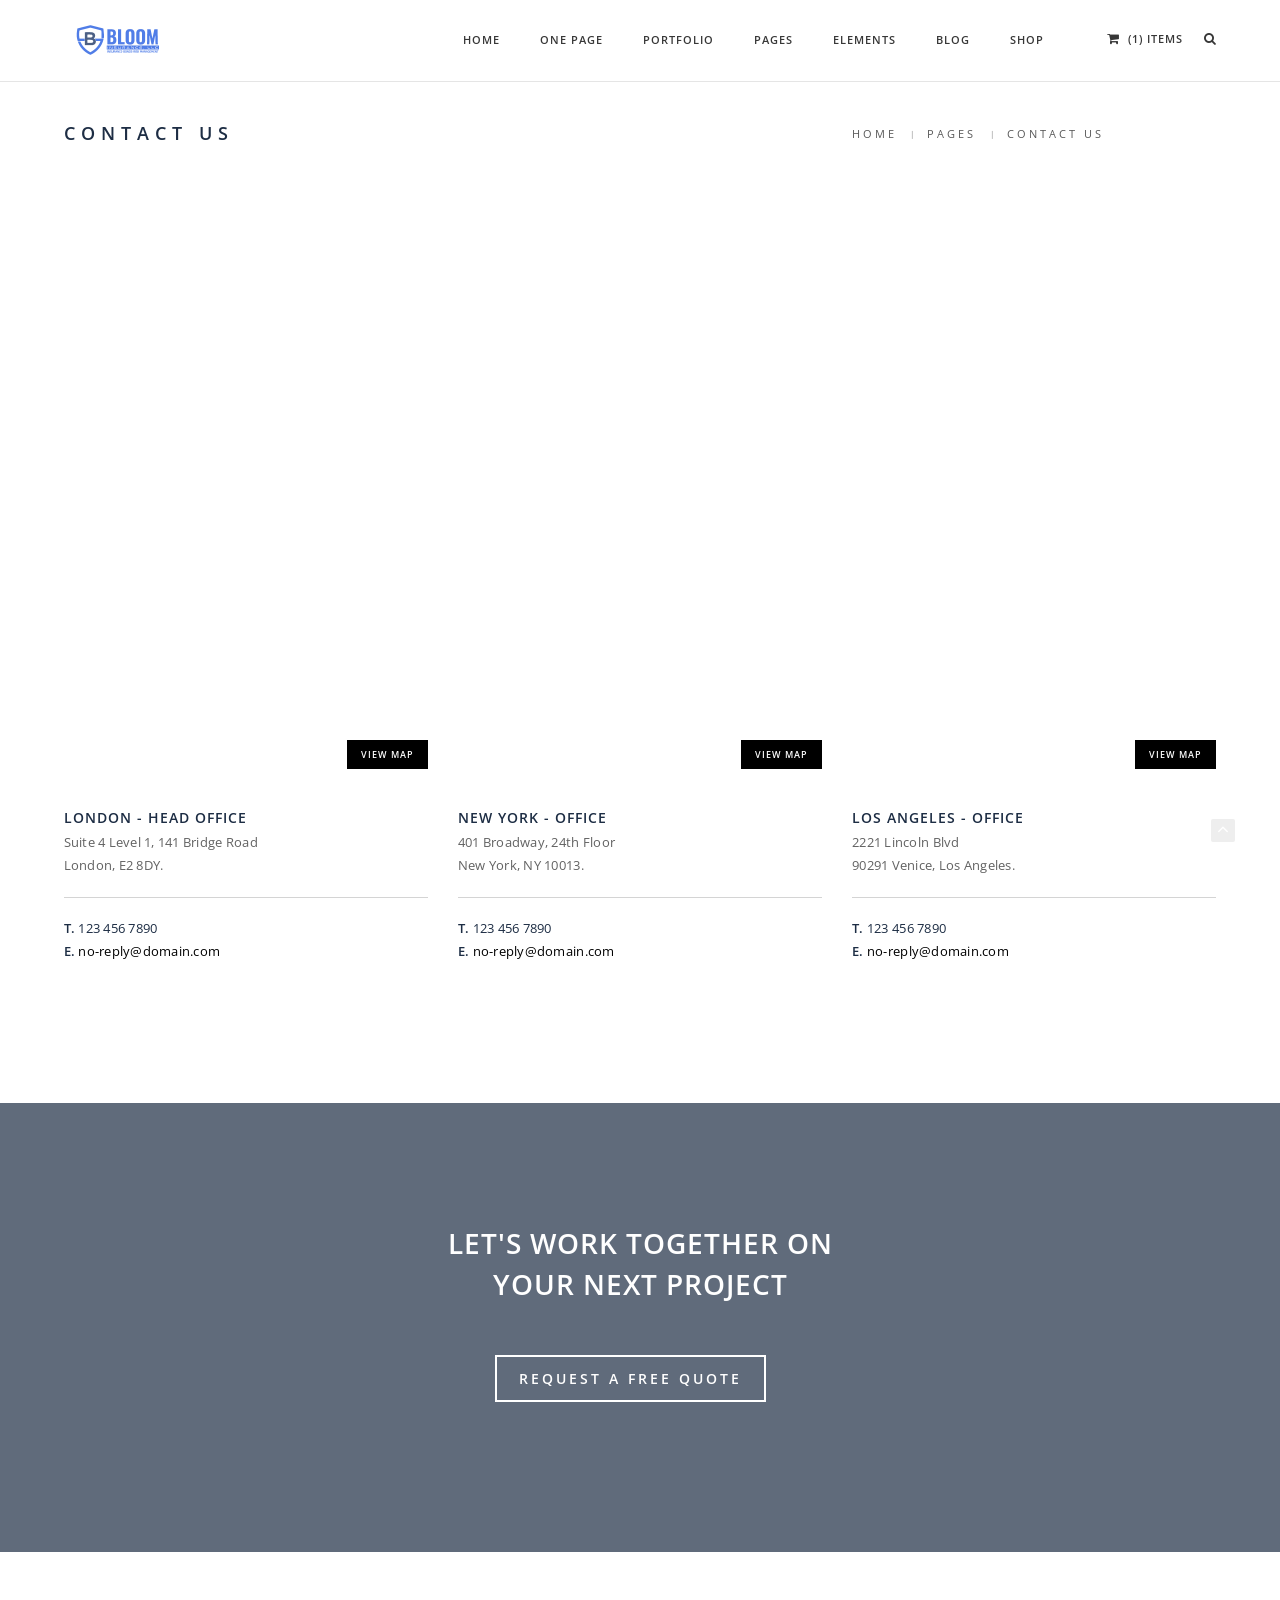
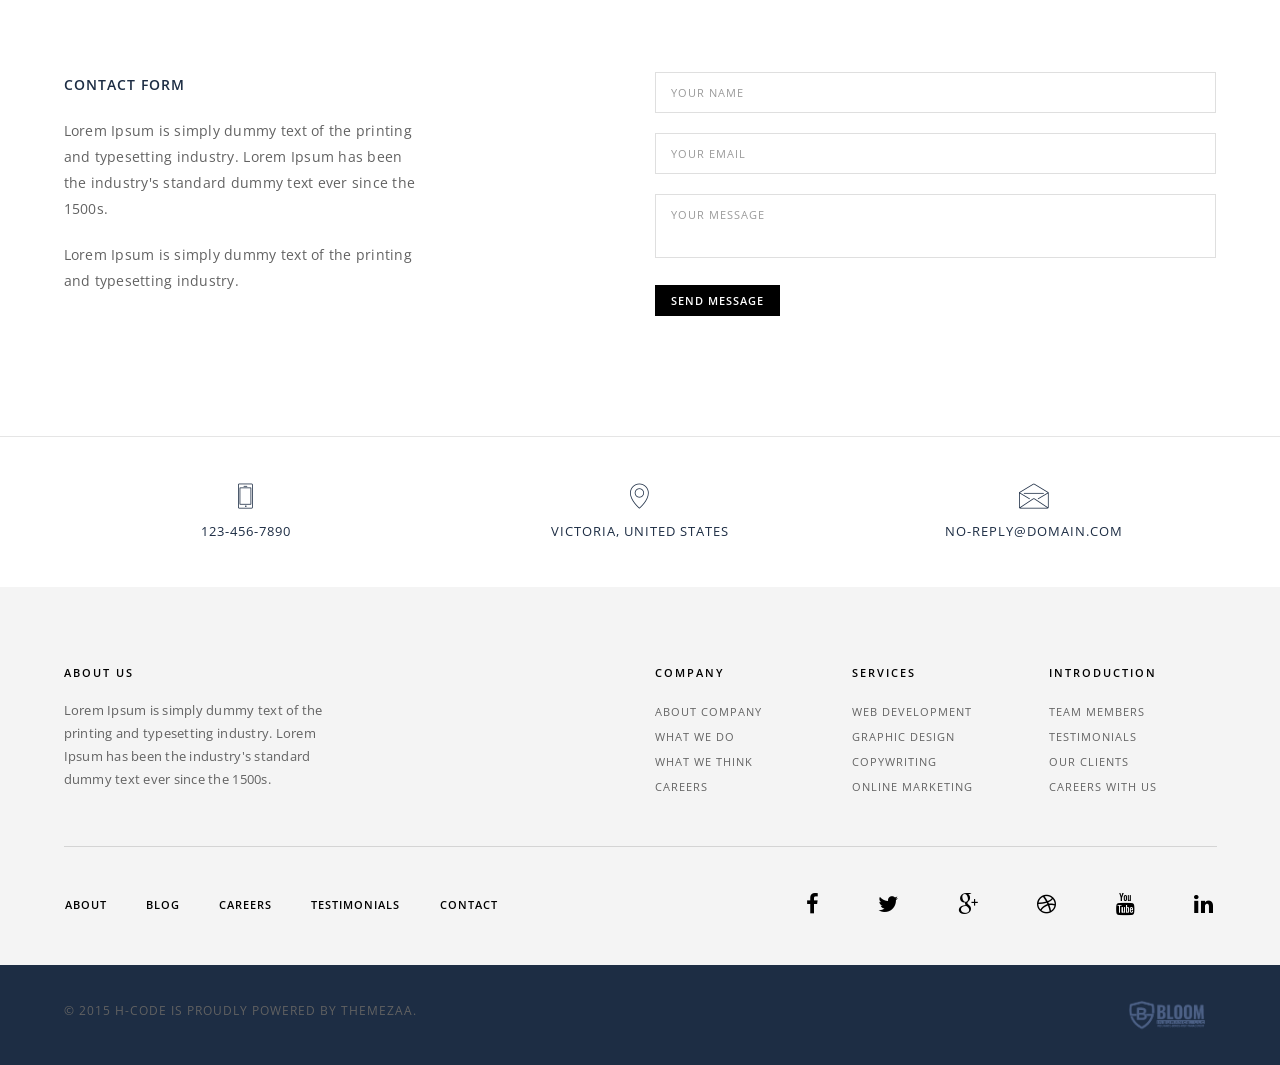
==== contact-us.html @ aff2b805 "first commit" ====
<!doctype html>
<html class="no-js" lang="en">
    <head>
        <title>H-Code | Responsive & Multi-Purpose One/Multi Page Template</title>
        <meta name="description" content="H-Code - A premium portfolio template from ThemeZaa">
        <meta name="keywords" content="">
        <meta charset="utf-8">
        <meta name="author" content="ThemeZaa">
        <meta name="viewport" content="width=device-width,initial-scale=1.0,maximum-scale=1" />
        <!-- favicon -->
        <link rel="shortcut icon" href="images/favicon.png">
        <link rel="apple-touch-icon" href="images/apple-touch-icon-57x57.png">
        <link rel="apple-touch-icon" sizes="72x72" href="images/apple-touch-icon-72x72.png">
        <link rel="apple-touch-icon" sizes="114x114" href="images/apple-touch-icon-114x114.png">
        <!-- animation --> 
        <link rel="stylesheet" href="css/animate.css" />
        <!-- bootstrap --> 
        <link rel="stylesheet" href="css/bootstrap.css" />
        <!-- et line icon --> 
        <link rel="stylesheet" href="css/et-line-icons.css" />
        <!-- font-awesome icon -->
        <link rel="stylesheet" href="css/font-awesome.min.css" />
        <!-- revolution slider -->
        <link rel="stylesheet" href="css/extralayers.css" />
        <link rel="stylesheet" href="css/settings.css" />
        <!-- magnific popup -->
        <link rel="stylesheet" href="css/magnific-popup.css" />
        <!-- owl carousel -->
        <link rel="stylesheet" href="css/owl.carousel.css" />
        <link rel="stylesheet" href="css/owl.transitions.css" />
        <link rel="stylesheet" href="css/full-slider.css" />
        <!-- text animation -->
        <link rel="stylesheet" href="css/text-effect.css" />
        <!-- hamburger menu  -->
        <link rel="stylesheet" href="css/menu-hamburger.css" />
        <!-- common -->
        <link rel="stylesheet" href="css/style.css" />
        <!-- responsive -->
        <link rel="stylesheet" href="css/responsive.css" />
        <!--[if IE]>
            <link rel="stylesheet" href="css/style-ie.css" />
        <![endif]-->
        <!--[if IE]>
            <script src="js/html5shiv.js"></script>
        <![endif]-->
    </head>
    <body>
        <!-- navigation panel -->
        <nav class="navbar navbar-default navbar-fixed-top nav-transparent overlay-nav sticky-nav nav-border-bottom bg-white" role="navigation">
            <div class="container">
                <div class="row">
                    <!-- logo -->
                    <div class="col-md-2 pull-left"><a class="logo-light" href="index.html"><img alt="" src="images/logo-light.png" class="logo" /></a><a class="logo-dark" href="index.html"><img alt="" src="images/logo-light.png" class="logo" /></a></div>
                    <!-- end logo -->
                    <!-- search and cart  -->
                    <div class="col-md-2 no-padding-left search-cart-header pull-right">
                        <div id="top-search">
                            <!-- nav search -->
                            <a href="#search-header" class="header-search-form"><i class="fa fa-search search-button"></i></a>
                            <!-- end nav search -->
                        </div>
                        <!-- search input-->
                        <form id="search-header" method="post" action="#" name="search-header" class="mfp-hide search-form-result">
                            <div class="search-form position-relative">
                                <button type="submit" class="fa fa-search close-search search-button"></button>
                                <input type="text" name="search" class="search-input" placeholder="Enter your keywords..." autocomplete="off">
                            </div>
                        </form>
                        <!-- end search input -->
                        <div class="top-cart">
                            <!-- nav shopping bag -->
                            <a href="#" class="shopping-cart">
                                <i class="fa fa-shopping-cart"></i>
                                <div class="subtitle">(1) Items</div>
                            </a>
                            <!-- end nav shopping bag -->
                            <!-- shopping bag content -->
                            <div class="cart-content">
                                <ul class="cart-list">
                                    <li>
                                        <a title="Remove item" class="remove" href="#">×</a>
                                        <a href="#">
                                            <img width="90" height="90" alt="" src="http://placehold.it/90x90">Leather Craft
                                        </a>
                                        <span class="quantity">1 × <span class="amount">$160</span></span>
                                        <a href="#">Edit</a>
                                    </li>
                                </ul>
                                <p class="total">Subtotal: <span class="amount">$160</span></p>
                                <p class="buttons">
                                    <a href="shop-cart.html" class="btn btn-very-small-white no-margin-bottom margin-seven pull-left no-margin-lr">View Cart</a>
                                    <a href="shop-checkout.html" class="btn btn-very-small-white no-margin-bottom margin-seven no-margin-right pull-right">Checkout</a>
                                </p>
                            </div>
                            <!-- end shopping bag content -->
                        </div>
                    </div>
                    <!-- end search and cart  -->
                    <!-- toggle navigation -->
                    <div class="navbar-header col-sm-8 col-xs-2 pull-right">
                        <button type="button" class="navbar-toggle" data-toggle="collapse" data-target=".navbar-collapse"> <span class="sr-only">Toggle navigation</span> <span class="icon-bar"></span> <span class="icon-bar"></span> <span class="icon-bar"></span> </button>
                    </div>
                    <!-- toggle navigation end -->
                    <!-- main menu -->
                    <div class="col-md-8 no-padding-right accordion-menu text-right">
                        <div class="navbar-collapse collapse">
                            <ul id="accordion" class="nav navbar-nav navbar-right panel-group">
                                <!-- menu item -->
                                <li class="dropdown panel">
                                    <a href="#collapse1" class="dropdown-toggle collapsed" data-toggle="collapse" data-parent="#accordion" data-hover="dropdown">Home <i class="fa fa-angle-down"></i></a>
                                    <!-- sub menu -->
                                    <ul id="collapse1" class="dropdown-menu mega-menu panel-collapse collapse mega-menu-full">
                                        <!-- sub menu column  -->
                                        <li class="mega-menu-column col-sm-3">
                                            <!-- sub menu item  -->
                                            <ul>
                                                <li class="dropdown-header">Pre Made Homepage</li>
                                                <li><a href="index.html">Home main</a></li>
                                                <li><a href="home-fashion.html">Home fashion</a></li>
                                                <li><a href="home-architecture.html">Home architecture</a></li>
                                                <li><a href="home-spa.html">Home spa</a></li>
                                                <li><a href="home-agency.html">Home agency</a></li>
                                                <li><a href="home-restaurant.html">Home restaurant</a></li>
                                                <li><a href="home-travel-agency.html">Home travel agency</a></li>
                                                <li><a href="home-corporate.html">Home corporate</a></li>
                                                <li><a href="home-photography.html">Home photography</a></li>

                                                <li><a href="home-shop.html">Home shop</a></li>
                                                <li><a href="home-blog.html">Home blog</a></li>
                                                <li><a href="home-blog-grid.html">Home blog grid</a></li>
                                            </ul>
                                            <!-- end sub menu item  -->
                                        </li>
                                        <!-- sub menu column end -->
                                        <!-- sub menu column -->
                                        <li class="mega-menu-column col-sm-3">
                                            <!-- sub menu item  -->
                                            <ul>
                                                <li class="dropdown-header">Other</li>
                                                <li><a href="home-masonry-portfolio.html">Home - masonry portfolio</a></li>
                                                <li><a href="home-background-slider.html">Home - background slider</a></li>
                                                <li><a href="home-full-screen-video.html">Home - full screen video</a></li>
                                                <li><a href="home-half-screen-video.html">Home - half screen video</a></li>
                                                <li><a href="home-text-rotator.html">Home - text rotator</a></li>
                                                <li><a href="home-countdown-timer.html">Home - coming soon</a></li>
                                                <li><a href="home-countdown-timer-animation.html">Home - coming soon (Animation) <span class="menu-new">new</span></a></li>
                                                <li><a href="home-countdown-timer-video.html">Home - coming soon (video)</a></li>
                                                <li><a href="home-full-width-image.html">Home - full width image</a></li>
                                                <li><a href="home-gradient-with-image.html">Home - gradient with image</a></li>
                                            </ul>
                                            <!-- end sub menu item  -->
                                        </li>
                                        <!-- end sub menu column  -->
                                        <!-- sub menu column  -->
                                        <li class="mega-menu-column col-sm-3">
                                            <!-- sub menu item  -->
                                            <ul>
                                                <li class="dropdown-header">Parallax Image / Typography</li>
                                                <li><a href="home-parallax1.html">Parallax Image - option 1 </a></li>
                                                <li><a href="home-parallax2.html">Parallax Image - option 2</a></li>
                                                <li><a href="home-parallax3.html">Parallax Image - option 3 </a></li>
                                                <li><a href="home-parallax4.html">Parallax Image - option 4</a></li>
                                                <li><a href="home-parallax5.html">Parallax Image - option 5</a></li>
                                                <li><a href="home-parallax.html">Full parallax home page</a></li>
                                            </ul>
                                            <!-- end sub menu item  -->
                                            <!-- sub menu item  -->
                                            <ul>
                                                <li class="dropdown-header">Carousel slider</li>
                                                <li><a href="home-slider-bootstrap.html">Bootstrap slider - full screen</a></li>
                                                <li><a href="home-slider-revolution1.html">Revolution slider - full screen</a></li>
                                                <li><a href="home-slider-revolution2.html">Revolution slider - half screen</a></li>
                                                <li><a href="home-slider-owl1.html">owl slider - full screen</a></li>
                                                <li><a href="home-slider-owl2.html">owl slider - half screen</a></li>
                                            </ul>
                                            <!-- end sub menu item  -->
                                        </li>
                                        <!-- end sub menu column  -->
                                        <!-- sub menu column  -->
                                        <li class="mega-menu-column col-sm-3">
                                            <!-- sub menu item  -->
                                            <ul>
                                                <li class="dropdown-header">Creative Intro Pages</li>
                                                <li><a href="intro-fashion.html">Fashion Intro</a></li>
                                                <li><a href="intro-restaurant.html">Restaurant Intro</a></li>
                                                <li><a href="intro-travel.html">Travel Intro</a></li>
                                                <li><a href="intro-travel2.html">Travel Intro - V2</a></li>
                                                <li><a href="intro-agency.html">Agency Intro</a></li>
                                                <li><a href="intro-agency2.html">Agency Intro - V2</a></li>
                                                <li><a href="intro-product.html">Product Intro</a></li>
                                            </ul>
                                            <!-- end sub menu item  -->
                                        </li>
                                        <!-- end sub menu column  -->
                                    </ul>
                                    <!-- end sub menu -->
                                </li>
                                <!-- end menu item -->
                                <!-- menu item -->
                                <li class="dropdown panel">
                                    <a href="#collapse2" class="dropdown-toggle collapsed" data-toggle="collapse" data-parent="#accordion" data-hover="dropdown">One Page <i class="fa fa-angle-down"></i></a>
                                    <!-- sub menu -->
                                    <ul id="collapse2" class="dropdown-menu mega-menu panel-collapse collapse mega-menu-full">
                                        <li class="mega-menu-column col-sm-3">
                                            <!-- sub menu item  -->
                                            <ul>
                                                <li class="dropdown-header">Pre Made Homepage</li>
                                                <li><a href="onepage-bootstrap-slider.html">Home main</a></li>
                                                <li><a href="onepage-fashion.html">Home fashion</a></li>
                                                <li><a href="onepage-architecture.html">Home architecture</a></li>
                                                <li><a href="onepage-spa.html">Home spa</a></li>
                                                <li><a href="onepage-agency.html">Home agency</a></li>
                                                <li><a href="onepage-agency-option2.html">Home agency - option 2 <span class="menu-new">new</span></a></li>
                                                <li><a href="onepage-restaurant.html">Home restaurant</a></li>
                                                <li><a href="onepage-travel-agency.html">Home travel agency</a></li>
                                                <li><a href="onepage-corporate.html">Home corporate</a></li>
                                                <li><a href="onepage-personal.html">Home personal</a></li>
                                                <li><a href="onepage-wedding.html">Home wedding</a></li>
                                                <li><a href="onepage-landing.html">Landing page</a></li>
                                            </ul>
                                            <!-- end sub menu item  -->
                                        </li>
                                        <li class="mega-menu-column col-sm-3">
                                            <!-- sub menu item  -->
                                            <ul>
                                                <li class="dropdown-header">Parallax Image / Typography</li>
                                                <li><a href="onepage-parallax1.html">Parallax Image - option 1 </a></li>
                                                <li><a href="onepage-parallax2.html">Parallax Image - option 2</a></li>
                                                <li><a href="onepage-parallax3.html">Parallax Image - option 3 </a></li>
                                                <li><a href="onepage-parallax4.html">Parallax Image - option 4</a></li>
                                                <li><a href="onepage-parallax5.html">Parallax Image - option 5</a></li>
                                            </ul>
                                            <!-- end sub menu item  -->
                                        </li>
                                        <li class="mega-menu-column col-sm-3">
                                            <!-- sub menu item  -->
                                            <ul>
                                                <li class="dropdown-header">Other</li>
                                                <li><a href="onepage-masonry-portfolio.html">Home - masonry portfolio</a></li>
                                                <li><a href="onepage-background-slider.html">Home - background slider</a></li>
                                                <li><a href="onepage-full-screen-video.html">Home - full screen video</a></li>
                                                <li><a href="onepage-text-rotator.html">Home - text rotator</a></li>
                                                <li><a href="onepage-full-width-image.html">Home - full width image</a></li>
                                            </ul>
                                            <!-- end sub menu item  -->
                                        </li>
                                        <li class="mega-menu-column col-sm-3">
                                            <!-- sub menu item  -->
                                            <ul>
                                                <li class="dropdown-header">Carousel slider</li>
                                                <li><a href="onepage-bootstrap-slider.html">Bootstrap slider - full screen</a></li>
                                                <li><a href="onepage-slider-revolution1.html">Revolution slider - full screen</a></li>
                                                <li><a href="onepage-slider-revolution2.html">Revolution slider - half screen</a></li>
                                                <li><a href="onepage-slider-owl1.html">owl slider - full screen</a></li>
                                                <li><a href="onepage-slider-owl2.html">owl slider - half screen</a></li>
                                            </ul>
                                            <!-- end sub menu item  -->
                                        </li>
                                    </ul>
                                    <!-- end sub menu -->
                                </li>
                                <!-- end menu item -->
                                <!-- menu item -->
                                <li class="dropdown panel">
                                    <a href="#collapse5" class="dropdown-toggle collapsed" data-toggle="collapse" data-parent="#accordion" data-hover="dropdown">Portfolio <i class="fa fa-angle-down"></i></a>
                                    <!-- sub menu -->
                                    <ul id="collapse5" class="dropdown-menu mega-menu panel-collapse collapse mega-menu-full">
                                        <li class="mega-menu-column col-sm-3">
                                            <!-- sub menu item  -->
                                            <ul>
                                                <li class="dropdown-header">Grid</li>
                                                <li><a href="portfolio-grid-2columns.html">2 Columns</a></li>
                                                <li><a href="portfolio-grid-3columns.html">3 Columns</a></li>
                                                <li><a href="portfolio-grid-4columns.html">4 Columns</a></li>
                                                <li><a href="portfolio-grid-5columns.html">5 Columns</a></li>
                                            </ul>
                                            <!-- end sub menu item  -->
                                            <!-- sub menu item  -->
                                            <ul>
                                                <li class="dropdown-header">Grid - Gutter</li>
                                                <li><a href="portfolio-grid-gutter-2columns.html">2 Columns</a></li>
                                                <li><a href="portfolio-grid-gutter-3columns.html">3 Columns</a></li>
                                                <li><a href="portfolio-grid-gutter-4columns.html">4 Columns</a></li>
                                                <li><a href="portfolio-grid-gutter-5columns.html">5 Columns</a></li>
                                            </ul>
                                            <!-- end sub menu item  -->
                                            <!-- sub menu item  -->
                                            <ul>
                                                <li class="dropdown-header">Grid with Title</li>
                                                <li><a href="portfolio-grid-with-title-2columns.html">2 Columns</a></li>
                                                <li><a href="portfolio-grid-with-title-3columns.html">3 Columns</a></li>
                                                <li><a href="portfolio-grid-with-title-4columns.html">4 Columns</a></li>
                                                <li><a href="portfolio-grid-with-title-5columns.html">5 Columns</a></li>
                                            </ul>
                                            <!-- end sub menu item  -->
                                        </li>
                                        <li class="mega-menu-column col-sm-3">
                                            <!-- sub menu item  -->
                                            <ul>
                                                <li class="dropdown-header">Wide</li>
                                                <li><a href="portfolio-wide-2columns.html">2 Columns</a></li>
                                                <li><a href="portfolio-wide-3columns.html">3 Columns</a></li>
                                                <li><a href="portfolio-wide-4columns.html">4 Columns</a></li>
                                                <li><a href="portfolio-wide-5columns.html">5 Columns</a></li>
                                            </ul>
                                            <!-- end sub menu item  -->
                                            <!-- sub menu item  -->
                                            <ul>
                                                <li class="dropdown-header">Wide - Gutter</li>
                                                <li><a href="portfolio-wide-gutter-2columns.html">2 Columns</a></li>
                                                <li><a href="portfolio-wide-gutter-3columns.html">3 Columns</a></li>
                                                <li><a href="portfolio-wide-gutter-4columns.html">4 Columns</a></li>
                                                <li><a href="portfolio-wide-gutter-5columns.html">5 Columns</a></li>
                                            </ul>
                                            <!-- end sub menu item  -->
                                            <!-- sub menu item  -->
                                            <ul>
                                                <li class="dropdown-header">Wide with Title</li>
                                                <li><a href="portfolio-wide-with-title-2columns.html">2 Columns</a></li>
                                                <li><a href="portfolio-wide-with-title-gutter-3columns.html">3 Columns</a></li>
                                                <li><a href="portfolio-wide-with-title-gutter-4columns.html">4 Columns</a></li>
                                                <li><a href="portfolio-wide-with-title-gutter-5columns.html">5 Columns</a></li>
                                            </ul>
                                            <!-- sub menu item  -->
                                        </li>
                                        <li class="mega-menu-column col-sm-3">
                                            <!-- sub menu item  -->
                                            <ul>
                                                <li class="dropdown-header">Masonry</li>
                                                <li><a href="portfolio-masonry-2columns.html">2 Columns</a></li>
                                                <li><a href="portfolio-masonry-3columns.html">3 Columns</a></li>
                                                <li><a href="portfolio-masonry-4columns.html">4 Columns</a></li>
                                                <li><a href="portfolio-masonry-5columns.html">5 Columns</a></li>
                                            </ul>
                                            <!-- end sub menu item  -->
                                            <!-- sub menu item  -->
                                            <ul>
                                                <li class="dropdown-header">Other</li>
                                                <li><a href="portfolio-parallax.html">Parallax</a></li>
                                                <li><a href="portfolio-short-description.html">With Short Description</a></li>
                                                <li><a href="portfolio-lightbox.html">Portfolio lightbox</a></li>
                                            </ul>
                                            <!-- end sub menu item  -->
                                        </li>
                                        <li class="mega-menu-column col-sm-3">
                                            <!-- sub menu item  -->
                                            <ul>
                                                <li class="dropdown-header">Single Project Page</li>
                                                <li><a href="single-project-page1.html">Single Project Page 1</a></li>
                                                <li><a href="single-project-page2.html">Single Project Page 2</a></li>
                                                <li><a href="single-project-page3.html">Single Project Page 3</a></li>
                                                <li><a href="single-project-page4.html">Single Project Page 4</a></li>
                                                <li><a href="single-project-page5.html">Single Project Page 5</a></li>
                                            </ul>
                                            <!-- end sub menu item  -->
                                            <!-- sub menu item  -->
                                            <ul>
                                                <li class="dropdown-header">Ajax - Project Page</li>
                                                <li><a href="onepage-single-project-page1.html" class="simple-ajax-popup-align-top">Single Project Page 1</a></li>
                                                <li><a href="onepage-single-project-page2.html" class="simple-ajax-popup-align-top">Single Project Page 2</a></li>
                                                <li><a href="onepage-single-project-page3.html" class="simple-ajax-popup-align-top">Single Project Page 3</a></li>
                                                <li><a href="onepage-single-project-page4.html" class="simple-ajax-popup-align-top">Single Project Page 4</a></li>
                                                <li><a href="onepage-single-project-page5.html" class="simple-ajax-popup-align-top">Single Project Page 5</a></li>
                                            </ul>
                                            <!-- end sub menu item  -->
                                        </li>
                                    </ul>
                                    <!-- end sub menu -->
                                </li>
                                <!-- end menu item -->
                                <!-- menu item -->
                                <li class="dropdown panel">
                                    <a href="#collapse4" class="dropdown-toggle collapsed" data-toggle="collapse" data-parent="#accordion" data-hover="dropdown">Pages <i class="fa fa-angle-down"></i></a>
                                    <!-- sub menu -->
                                    <ul id="collapse4" class="dropdown-menu mega-menu panel-collapse collapse mega-menu-full">
                                        <!-- sub menu column  -->
                                        <li class="mega-menu-column col-sm-3">
                                            <!-- sub menu item  -->
                                            <ul>
                                                <li class="dropdown-header">Introduction</li>
                                                <li><a href="about-us.html">About Us</a></li>
                                                <li><a href="about-us-option2.html">About Us - Option 2 <span class="menu-new">new</span></a></li>
                                                <li><a href="team-members.html">Team Members</a></li>
                                                <li><a href="testimonials.html">Testimonials</a></li>
                                                <li><a href="our-clients.html">Our Clients</a></li>
                                                <li><a href="careers.html">Careers</a></li>
                                                <li><a href="contact-us.html">Contact Us</a></li>
                                                <li><a href="sitemap.html">Sitemap</a></li>
                                            </ul>
                                            <!-- end sub menu item  -->
                                        </li>
                                        <!-- end sub menu column  -->
                                        <!-- sub menu column  -->
                                        <li class="mega-menu-column col-sm-3">
                                            <!-- sub menu item  -->
                                            <ul>
                                                <li class="dropdown-header">Utility</li>
                                                <li><a href="services.html">Services</a></li>
                                                <li><a href="faq.html">FAQ'S</a></li>
                                                <li><a href="login.html">Login</a></li>
                                                <li><a href="register.html">Register</a></li>
                                                <li><a href="404.html">Not Found (404)</a></li>
                                                <li><a href="maintenance.html">Maintenance Page</a></li>
                                                <li><a href="home-countdown-timer.html">Under Construction</a></li>
                                            </ul>
                                            <!-- end sub menu item  -->
                                        </li>
                                        <!-- end sub menu column  -->
                                        <!-- sub menu column  -->
                                        <li class="mega-menu-column col-sm-3">
                                            <!-- sub menu item  -->
                                            <ul>
                                                <li class="dropdown-header">Page Layout</li>
                                                <li><a href="page-full-width.html">Full Width</a></li>
                                                <li><a href="page-full-width-wide.html">Full Width - Wide</a></li>
                                                <li><a href="page-left-sidebar.html">Left Sidebar</a></li>
                                                <li><a href="page-right-sidebar.html">Right Sidebar</a></li>
                                                <li><a href="page-both-sidebar.html">Both Sidebar</a></li>
                                            </ul>
                                            <!-- end sub menu item  -->
                                        </li>
                                        <!-- end sub menu column  -->
                                        <!-- sub menu column  -->
                                        <li class="mega-menu-column col-sm-3">
                                            <!-- sub menu item  -->
                                            <ul>
                                                <li class="dropdown-header">Gallery</li>
                                                <li><a href="gallery-1columns.html">1 Columns</a></li>
                                                <li><a href="gallery-2columns.html">2 Columns</a></li>
                                                <li><a href="gallery-3columns.html">3 Columns</a></li>
                                                <li><a href="gallery-4columns.html">4 Columns</a></li>

                                                <li><a href="gallery-6columns.html">6 Columns</a></li>
                                            </ul>
                                            <!-- end sub menu item  -->
                                        </li>
                                        <!-- end sub menu column  -->
                                    </ul>
                                    <!-- end sub menu -->
                                </li>
                                <!-- end menu item -->
                                <!-- menu item -->
                                <li class="dropdown panel">
                                    <a href="#collapse3" class="dropdown-toggle collapsed" data-toggle="collapse" data-parent="#accordion" data-hover="dropdown">Elements<i class="fa fa-angle-down"></i></a>
                                    <!-- sub menu -->
                                    <ul id="collapse3" class="dropdown-menu mega-menu panel-collapse collapse mega-menu-full">
                                        <li class="mega-menu-column col-sm-3">
                                            <!-- sub menu item  -->
                                            <ul>
                                                <li class="dropdown-header">Slider</li>
                                                <li><a href="slider-bootstrap.html">Bootstrap</a></li>
                                                <li><a href="slider-revolution.html">Revolution</a></li>
                                                <li><a href="slider-owl.html">Owl</a></li>
                                            </ul>
                                            <!-- end sub menu item  -->
                                            <!-- sub menu item  -->
                                            <ul>
                                                <li class="dropdown-header">Header</li>
                                                <li><a href="header-light.html">Light Version</a></li>
                                                <li><a href="header-light-without-cart-search.html">Light Version - Option 2 <span class="menu-new">new</span></a></li>
                                                <li><a href="header-dark.html">Dark Version</a></li>
                                                <li><a href="header-transparent-dark.html">Transparent Version - Dark</a></li>
                                                <li><a href="header-transparent-light.html">Transparent Version - Light</a></li>
                                                <li><a href="header-static-sticky.html">Static Sticky</a></li>
                                                <li><a href="onepage-hamburger.html">Hamburger Menu <span class="menu-new">new</span></a></li>
                                                <li><a href="onepage-hamburger-option2.html">Hamburger Menu - Option 2 <span class="menu-new">new</span></a></li>
                                                <li><a href="onepage-agency-option2.html">Hamburger Menu - Option 3 <span class="menu-new">new</span></a></li>
                                            </ul>
                                            <!-- end sub menu item  -->
                                        </li>
                                        <li class="mega-menu-column col-sm-3">
                                            <!-- sub menu item  -->
                                            <ul>
                                                <li class="dropdown-header">Page Titles</li>
                                                <li><a href="page-title-white.html">Title white</a></li>
                                                <li><a href="page-title-gray.html">Title gray</a></li>
                                                <li><a href="page-title-dark-gray.html">Title dark gray</a></li>
                                                <li><a href="page-title-black.html">Title black</a></li>
                                                <li><a href="page-title-with-image.html">Title with image</a></li>
                                                <li><a href="page-title-large.html">Title large</a></li>
                                                <li><a href="page-title-small-white.html">Title small white</a></li>
                                                <li><a href="page-title-small-gray.html">Title small gray</a></li>
                                                <li><a href="page-title-small-dark-gary.html">Title small dark gray</a></li>
                                                <li><a href="page-title-small-black.html">Title small black</a></li>
                                                <li><a href="page-title-center-align.html">Title center align</a></li>
                                            </ul>
                                            <!-- end sub menu item  -->
                                        </li>

                                        <li class="mega-menu-column col-sm-3">
                                            <!-- sub menu item  -->
                                            <ul>
                                                <li class="dropdown-header">Other</li>
                                                <li><a href="accordions.html"><i class="fa fa-plus-square"></i>Accordions</a></li>
                                                <li><a href="progress-bar.html"><i class="fa fa-tasks"></i>Progress Bar</a></li>
                                                <li><a href="buttons.html"><i class="fa fa-link"></i>Buttons</a></li>
                                                <li><a href="features-box.html"><i class="fa fa-th-large"></i>Features Box</a></li>
                                                <li><a href="form.html"><i class="fa fa-align-justify"></i>Form</a></li>
                                                <li><a href="grid.html"><i class="fa fa-th"></i>Grid</a></li>
                                                <li><a href="icons-et-line.html"><i class="fa fa-star-o"></i>Icons Et-line</a></li>
                                                <li><a href="icons-font-awesome.html"><i class="fa fa-star"></i>Icons Font Awesome</a></li>
                                                <li><a href="alert-massage.html"><i class="fa fa-comment"></i>Alert massage</a></li>
                                                <li><a href="tabs.html"><i class="fa fa-outdent"></i>Tabs</a></li>
                                                <li><a href="typography.html"><i class="fa fa-font"></i>Typography</a></li>
                                                <li><a href="video-sound.html"><i class="fa fa-video-camera"></i>Video / Sound</a></li>
                                                <li><a href="counter-and-skills.html"><i class="fa fa-circle-o-notch"></i>Counter and Skills</a></li>
                                            </ul>
                                            <!-- end sub menu item  -->
                                        </li>
                                        <li class="mega-menu-column col-sm-3">
                                            <!-- sub menu item  -->
                                            <ul>
                                                <li class="dropdown-header">Image Gallery</li>
                                                <li><a href="single-image-lightbox.html">Single Image Lightbox</a></li>
                                                <li><a href="lightbox-gallery.html">Lightbox Gallery</a></li>
                                                <li><a href="zoom-gallery.html">Zoom gallery</a></li>
                                                <li><a href="popup-with-form.html">Popup with Form</a></li>
                                                <li><a href="modal-popup.html">Modal Popup</a></li>
                                                <li><a href="open-youtube-video.html">Open YouTube Video</a></li>
                                                <li><a href="open-vimeo-video.html">Open Vimeo Video</a></li>
                                                <li><a href="open-google-map.html">Open Google Map</a></li>
                                            </ul>
                                            <!-- end sub menu item  -->
                                        </li>
                                    </ul>
                                    <!-- end sub menu -->
                                </li>
                                <!-- end menu item -->
                                <!-- menu item -->
                                <li class="dropdown panel">
                                    <a href="#collapse6" class="dropdown-toggle collapsed" data-toggle="collapse" data-parent="#accordion" data-hover="dropdown">Blog <i class="fa fa-angle-down"></i></a>
                                    <!-- sub menu -->
                                    <ul id="collapse6" class="dropdown-menu panel-collapse collapse mega-menu-full" role="menu">
                                        <li class="mega-menu-column col-sm-3">
                                            <!-- sub menu item  -->
                                            <ul>
                                                <li class="dropdown-header">Grid</li>
                                                <li><a href="blog-grid-2columns.html">2 Columns</a></li>
                                                <li><a href="blog-grid-3columns.html">3 Columns</a></li>
                                                <li><a href="blog-grid-4columns.html">4 Columns</a></li>
                                                <li><a href="blog-grid-full-width.html">Full width</a></li>
                                            </ul>
                                            <!-- end sub menu item  -->
                                        </li>
                                        <li class="mega-menu-column col-sm-3">
                                            <!-- sub menu item  -->
                                            <ul>
                                                <li class="dropdown-header">Masonry</li>
                                                <li><a href="blog-masonry-2columns.html">2 Columns</a></li>
                                                <li><a href="blog-masonry-3columns.html">3 Columns</a></li>
                                                <li><a href="blog-masonry-4columns.html">4 Columns</a></li>
                                                <li><a href="blog-masonry-full-width.html">Full width</a></li>
                                            </ul>
                                            <!-- end sub menu item  -->
                                        </li>
                                        <li class="mega-menu-column col-sm-3">
                                            <!-- sub menu item  -->
                                            <ul>
                                                <li class="dropdown-header">Default</li>
                                                <li><a href="blog-right-sidebar.html">Right sidebar</a></li>
                                                <li><a href="blog-left-sidebar.html">Left sidebar</a></li>
                                                <li><a href="blog-full-width.html">Full width</a></li>
                                            </ul>
                                            <!-- end sub menu item  -->
                                        </li>
                                        <li class="mega-menu-column col-sm-3">
                                            <!-- sub menu item  -->
                                            <ul>
                                                <li class="dropdown-header">Single</li>
                                                <li><a href="blog-single-right-sidebar.html">Right sidebar</a></li>
                                                <li><a href="blog-single-left-sidebar.html">Left sidebar</a></li>
                                                <li><a href="blog-single-full-width.html">Full width</a></li>
                                                <li><a href="blog-single-full-width-with-image-slider.html">Full width with image slider</a></li>
                                                <li><a href="blog-single-full-width-with-lightbox-gallery.html">Full width with lightbox gallery</a></li>
                                            </ul>
                                            <!-- end sub menu item  -->
                                        </li>
                                    </ul>
                                    <!-- end sub menu -->
                                </li>
                                <!-- end menu item -->
                                <!-- menu item -->
                                <li class="dropdown panel simple-dropdown">
                                    <a href="#collapse7" class="dropdown-toggle collapsed" data-toggle="collapse" data-parent="#accordion" data-hover="dropdown">Shop <i class="fa fa-angle-down"></i></a>
                                    <!-- sub menu single -->
                                    <!-- sub menu item  -->
                                    <ul id="collapse7" class="dropdown-menu panel-collapse collapse" role="menu">
                                        <li class="dropdown-header">For Shopping Cart</li>
                                        <li><a href="home-shop.html">Shop homepage</a></li>
                                        <li><a href="shop-with-sidebar.html">Shop with sidebar - grid</a></li><li><a href="shop-with-sidebar-list.html">Shop with sidebar - list</a></li>
                                        <li><a href="shop-full-width.html">Shop full width</a></li>
                                        <li><a href="shop-single-product.html">Single product</a></li>
                                        <li><a href="shop-cart.html">Cart</a></li>
                                        <li><a href="shop-checkout.html">Checkout</a></li>
                                    </ul>
                                    <!-- end sub menu item  -->
                                    <!-- end sub menu single -->
                                </li>
                                <!-- end menu item -->
                            </ul>
                        </div>
                    </div>
                    <!-- end main menu -->
                </div>
            </div>
        </nav>
        <!--end navigation panel --> 

        <!-- head section -->
        <section class="content-top-margin page-title page-title-small border-top-light">
            <div class="container">
                <div class="row">
                    <div class="col-md-8 col-sm-12 wow fadeInUp" data-wow-duration="300ms">
                        <!-- page title -->
                        <h1 class="black-text">Contact Us</h1>
                        <!-- end page title -->
                    </div>
                    <div class="col-md-4 col-sm-12 breadcrumb text-uppercase wow fadeInUp xs-display-none" data-wow-duration="600ms">
                        <!-- breadcrumb -->
                        <ul>
                            <li><a href="#">Home</a></li>
                            <li><a href="#">Pages</a></li>
                            <li>Contact Us</li>
                        </ul>
                        <!-- end breadcrumb -->
                    </div>
                </div>
            </div>
        </section>
        <!-- end head section -->

        <!-- content section -->
        <section class="wow fadeIn no-padding">
            <div class="container-fuild">
                <div class="row no-margin">
                    <div id="canvas1" class="col-md-12 col-sm-12 no-padding contact-map map">
                        <iframe id="map_canvas1" src="https://www.google.com/maps/embed?pb=!1m18!1m12!1m3!1d3151.843821917424!2d144.956054!3d-37.817127!2m3!1f0!2f0!3f0!3m2!1i1024!2i768!4f13.1!3m3!1m2!1s0x6ad65d4c2b349649%3A0xb6899234e561db11!2sEnvato!5e0!3m2!1sen!2sin!4v1427947693651"></iframe>
                    </div>
                </div>
            </div>
        </section>

        <section class="wow fadeIn">
            <div class="container">
                <div class="row">
                    <!-- office address -->
                    <div class="col-md-4 col-sm-4 xs-margin-bottom-ten">
                        <div class="position-relative"><img src="http://placehold.it/800x416" alt=""/><a class="highlight-button-dark btn btn-very-small view-map no-margin bg-black white-text" href="https://www.google.co.in/maps" target="_blank">View Map</a></div>
                        <p class="text-med black-text letter-spacing-1 margin-ten no-margin-bottom text-uppercase font-weight-600 xs-margin-top-five">London - Head Office</p>
                        <p>Suite 4 Level 1, 141 Bridge Road<br> London, E2 8DY.</p>
                        <div class="wide-separator-line bg-mid-gray no-margin-lr"></div>
                        <p class="black-text no-margin-bottom"><strong>T.</strong> 123 456 7890</p>
                        <p class="black-text"><strong>E.</strong> <a href="mailto:no-reply@domain.com">no-reply@domain.com</a></p>
                    </div>
                    <!-- end office address -->
                    <!-- office address -->
                    <div class="col-md-4 col-sm-4 xs-margin-bottom-ten">
                        <div class="position-relative"><img src="http://placehold.it/800x416" alt=""/><a class="highlight-button-dark btn btn-very-small view-map no-margin bg-black white-text" href="https://www.google.co.in/maps" target="_blank">View Map</a></div>
                        <p class="text-med black-text letter-spacing-1 margin-ten no-margin-bottom text-uppercase font-weight-600 xs-margin-top-five">New York - Office</p>
                        <p>401 Broadway, 24th Floor<br> New York, NY 10013.</p>
                        <div class="wide-separator-line bg-mid-gray no-margin-lr"></div>
                        <p class="black-text no-margin-bottom"><strong>T.</strong> 123 456 7890</p>
                        <p class="black-text"><strong>E.</strong> <a href="mailto:no-reply@domain.com">no-reply@domain.com</a></p>
                    </div>
                    <!-- end office address -->
                    <!-- office address -->
                    <div class="col-md-4 col-sm-4">
                        <div class="position-relative"><img src="http://placehold.it/800x416" alt=""/><a class="highlight-button-dark btn btn-very-small view-map no-margin bg-black white-text" href="https://www.google.co.in/maps" target="_blank">View Map</a></div>
                        <p class="text-med black-text letter-spacing-1 margin-ten no-margin-bottom text-uppercase font-weight-600 xs-margin-top-five">Los Angeles - Office</p>
                        <p>2221 Lincoln Blvd<br> 90291 Venice, Los Angeles.</p>
                        <div class="wide-separator-line bg-mid-gray no-margin-lr"></div>
                        <p class="black-text no-margin-bottom"><strong>T.</strong> 123 456 7890</p>
                        <p class="black-text"><strong>E.</strong> <a href="mailto:no-reply@domain.com">no-reply@domain.com</a></p>
                    </div>
                    <!-- end office address -->
                </div>
            </div>
        </section>

        <section class="wow fadeIn cover-background" style="background-image:url('http://placehold.it/1902x974');">
            <div class="opacity-medium bg-dark-gray"></div>
            <div class="container position-relative">
                <div class="row">
                    <div class="col-md-5 col-sm-6 center-col text-center">
                        <p class="title-large text-uppercase letter-spacing-1 white-text font-weight-600">Let's work together on your next project</p>
                        <a class="btn-small-white btn btn-medium inner-link" href="#contact-form">Request a free quote</a>
                    </div>
                </div>
            </div>
        </section>

        <section id="contact-form" class="wow fadeIn">
            <div class="container">
                <div class="row">
                    <div class="col-md-4 col-sm-6">
                        <p class="text-med text-uppercase letter-spacing-1 black-text font-weight-600">Contact Form</p>
                        <p class="text-med">Lorem Ipsum is simply dummy text of the printing and typesetting industry. Lorem Ipsum has been the industry's standard dummy text ever since the 1500s.</p>
                        <p class="text-med">Lorem Ipsum is simply dummy text of the printing and typesetting industry.</p>
                    </div>
                    <div class="col-md-6 col-sm-6  col-md-offset-2">
                        <form id="contactusform" action="javascript:void(0)" method="post">
                            <div id="success" class="no-margin-lr"></div>
                            <input name="name" type="text" placeholder="Your Name" />
                            <input name="email" type="text" placeholder="Your Email"  />
                            <textarea placeholder="Your Message" name="comment"></textarea>
                            <button id="contact-us-button" type="submit" class="highlight-button-dark btn btn-small button xs-margin-bottom-five">Send message</button>
                        </form>
                    </div>
                </div>
            </div>
        </section>

        <!-- end content section -->

        <!-- footer -->
        <footer>
            <div class=" bg-white footer-top">
                <div class="container">
                    <div class="row margin-four">
                        <!-- phone -->
                        <div class="col-md-4 col-sm-4 text-center"><i class="icon-phone small-icon black-text"></i><h6 class="black-text margin-two no-margin-bottom">123-456-7890</h6></div>
                        <!-- end phone -->
                        <!-- address -->
                        <div class="col-md-4 col-sm-4 text-center"><i class="icon-map-pin small-icon black-text"></i><h6 class="black-text margin-two no-margin-bottom">Victoria, United States</h6></div>
                        <!-- end address -->
                        <!-- email -->
                        <div class="col-md-4 col-sm-4 text-center"><i class="icon-envelope small-icon black-text"></i><h6 class="margin-two no-margin-bottom"><a href="mailto:no-reply@domain.com" class="black-text">no-reply@domain.com</a></h6></div>
                        <!-- end email -->
                    </div>
                </div>
            </div>
            <div class="container footer-middle">
                <div class="row">
                    <div class="col-md-3 col-sm-3 footer-link1 xs-display-none">
                        <!-- headline -->
                        <h5>About Us</h5>
                        <!-- end headline -->
                        <!-- text -->
                        <p class="footer-text">Lorem Ipsum is simply dummy text of the printing and typesetting industry. Lorem Ipsum has been the industry's standard dummy text ever since the 1500s.</p>
                        <!-- end text -->
                    </div>
                    <div class="col-md-2 col-sm-3 col-xs-4 footer-link2 col-md-offset-3">
                        <!-- headline -->
                        <h5>Company</h5>
                        <!-- end headline -->
                        <!-- link -->
                        <ul>
                            <li><a href="about-us.html">About Company</a></li>
                            <li><a href="about-us.html">What We Do</a></li>
                            <li><a href="about-us.html">What We Think</a></li>
                            <li><a href="careers.html">Careers</a></li>
                        </ul>
                        <!-- end link -->
                    </div>
                    <div class="col-md-2 col-sm-3 col-xs-4  footer-link3">
                        <!-- headline -->
                        <h5>Services</h5>
                        <!-- end headline -->
                        <!-- link -->
                        <ul>
                            <li><a href="services.html">Web Development</a></li>
                            <li><a href="services.html">Graphic Design</a></li>
                            <li><a href="services.html">Copywriting</a></li>
                            <li><a href="services.html">Online Marketing</a></li>
                        </ul>
                        <!-- end link -->
                    </div>
                    <div class="col-md-2 col-sm-3 col-xs-4  footer-link4">
                        <!-- headline -->
                        <h5>Introduction</h5>
                        <!-- end headline -->
                        <!-- link -->
                        <ul>
                            <li><a href="team-members.html">Team Members</a></li>
                            <li><a href="testimonials.html">Testimonials</a></li>
                            <li><a href="our-clients.html">Our Clients</a></li>
                            <li><a href="careers.html">Careers With Us</a></li>
                        </ul>
                        <!-- end link -->
                    </div>
                </div>
                <div class="wide-separator-line bg-mid-gray no-margin-lr margin-three no-margin-bottom"></div>
                <div class="row margin-four no-margin-bottom">
                    <div class="col-md-6 col-sm-12 sm-text-center sm-margin-bottom-four">
                        <!-- link -->
                        <ul class="list-inline footer-link text-uppercase">
                            <li><a href="about-us.html">About</a></li>
                            <li><a href="blog-masonry-3columns.html">Blog</a></li>
                            <li><a href="careers.html">Careers</a></li>
                            <li><a href="testimonials.html">Testimonials</a></li>
                            <li><a href="contact-us.html">Contact</a></li>
                        </ul>
                        <!-- end link -->
                    </div>
                    <div class="col-md-6 col-sm-12 footer-social text-right sm-text-center">
                        <!-- social media link -->
                        <a target="_blank" href="https://www.facebook.com/"><i class="fa fa-facebook"></i></a>
                        <a target="_blank" href="https://twitter.com/"><i class="fa fa-twitter"></i></a>
                        <a target="_blank" href="https://plus.google.com"><i class="fa fa-google-plus"></i></a>
                        <a target="_blank" href="https://dribbble.com/"><i class="fa fa-dribbble"></i></a>
                        <a target="_blank" href="https://www.youtube.com/"><i class="fa fa-youtube"></i></a>
                        <a target="_blank" href="https://www.linkedin.com/"><i class="fa fa-linkedin"></i></a>
                        <!-- end social media link -->
                    </div>
                </div>
            </div>
            <div class="container-fluid bg-dark-gray footer-bottom">
                <div class="container">
                    <div class="row margin-three">
                        <!-- copyright -->
                        <div class="col-md-6 col-sm-6 col-xs-12 copyright text-left letter-spacing-1 xs-text-center xs-margin-bottom-one">
                            &copy; 2015 H-Code is proudly powered by ThemeZaa.
                        </div>
                        <!-- end copyright -->
                        <!-- logo -->
                        <div class="col-md-6 col-sm-6 col-xs-12 footer-logo text-right xs-text-center">
                            <a href="index.html"><img src="images/logo-light-gray.png" alt=""/></a>
                        </div>
                        <!-- end logo -->
                    </div>
                </div>
            </div>
            <!-- scroll to top --> 
            <a href="javascript:;" class="scrollToTop"><i class="fa fa-angle-up"></i></a> 
            <!-- scroll to top End... --> 
        </footer>
        <!-- end footer -->

        <!-- javascript libraries / javascript files set #1 --> 
        <script type="text/javascript" src="js/jquery.min.js"></script>
        <script type="text/javascript" src="js/modernizr.js"></script>
        <script type="text/javascript" src="js/bootstrap.js"></script> 
        <script type="text/javascript" src="js/bootstrap-hover-dropdown.js"></script>
        <script type="text/javascript" src="js/jquery.easing.1.3.js"></script> 
        <script type="text/javascript" src="js/skrollr.min.js"></script>  
        <script type="text/javascript" src="js/smooth-scroll.js"></script>
         <!-- jquery appear -->
        <script type="text/javascript" src="js/jquery.appear.js"></script>
        <!-- animation -->
        <script type="text/javascript" src="js/wow.min.js"></script>
        <!-- page scroll -->
        <script type="text/javascript" src="js/page-scroll.js"></script>
        <!-- easy piechart-->
        <script type="text/javascript" src="js/jquery.easypiechart.js"></script>
        <!-- parallax -->
        <script type="text/javascript" src="js/jquery.parallax-1.1.3.js"></script>
        <!--portfolio with shorting tab --> 
        <script type="text/javascript" src="js/jquery.isotope.min.js"></script> 
        <!-- owl slider  -->
        <script type="text/javascript" src="js/owl.carousel.min.js"></script>
        <!-- magnific popup  -->
        <script type="text/javascript" src="js/jquery.magnific-popup.min.js"></script>
        <script type="text/javascript" src="js/popup-gallery.js"></script>
        <!-- text effect  -->
        <script type="text/javascript" src="js/text-effect.js"></script>
        <!-- revolution slider  -->
        <script type="text/javascript" src="js/jquery.tools.min.js"></script>
        <script type="text/javascript" src="js/jquery.revolution.js"></script>
        <!-- counter  -->
        <script type="text/javascript" src="js/counter.js"></script>
         <!-- countTo -->
        <script type="text/javascript" src="js/jquery.countTo.js"></script>
        <!-- fit videos  -->
        <script type="text/javascript" src="js/jquery.fitvids.js"></script>
        <!-- imagesloaded  -->
        <script type="text/javascript" src="js/imagesloaded.pkgd.min.js"></script>
        <!-- hamburger menu-->
        <script type="text/javascript" src="js/classie.js"></script>
        <script type="text/javascript" src="js/hamburger-menu.js"></script>
        <!-- setting --> 
        <script type="text/javascript" src="js/main.js"></script>
    </body>
</html>
---- css/extralayers.css ----
/**********************************************************
***********************************************************
***********************************************************



   SOME MORE LAYER EXAMPLES, USE ONLY WHICH YOU NEED,
   TO SAVE LOAD TIME 



***********************************************************
***********************************************************
***********************************************************/

.tp-banner-container * {transition-timing-function: none; -moz-transition-timing-function: none; -webkit-transition-timing-function: none; -o-transition-timing-function: none; transition-duration: 0s; -moz-transition-duration: 0s; -webkit-transition-duration: 0s; -o-transition-duration: 0s;}


.tp-banner-container{ width:100%; position:relative; padding:0; z-index: 0;}
.tp-banner{ width:100%;	position:relative;}
.tp-banner-fullscreen-container {width:100%; position:relative; padding:0;}
.tp-caption.medium_grey {
    position:absolute;
    color:#fff;
    text-shadow:0px 2px 5px rgba(0, 0, 0, 0.5);
    font-weight:700;
    font-size:20px;
    line-height:20px;
    font-family:Arial;
    padding:2px 4px;
    margin:0px;
    border-width:0px;
    border-style:none;
    background-color:#888;
    white-space:nowrap;
}

.tp-caption.small_text {
    position:absolute;
    color:#fff;
    text-shadow:0px 2px 5px rgba(0, 0, 0, 0.5);
    font-weight:700;
    font-size:14px;
    line-height:20px;
    font-family:Arial;
    margin:0px;
    border-width:0px;
    border-style:none;
    white-space:nowrap;
}

.tp-caption.medium_text {
    position:absolute;
    color:#fff;
    text-shadow:0px 2px 5px rgba(0, 0, 0, 0.5);
    font-weight:700;
    font-size:20px;
    line-height:20px;
    font-family:Arial;
    margin:0px;
    border-width:0px;
    border-style:none;
    white-space:nowrap;
}

.tp-caption.large_text {
    position:absolute;
    color:#fff;
    text-shadow:0px 2px 5px rgba(0, 0, 0, 0.5);
    font-weight:700;
    font-size:40px;
    line-height:40px;
    font-family:Arial;
    margin:0px;
    border-width:0px;
    border-style:none;
    white-space:nowrap;
}

.tp-caption.very_large_text {
    position:absolute;
    color:#fff;
    /*text-shadow:0px 2px 5px rgba(0, 0, 0, 0.5);*/
    font-weight:800;
    font-size:70px;
    line-height:60px;
    font-family: "Open Sans",sans-serif;
    margin:0px;
    border-width:0px;
    border-style:none;
    white-space:nowrap;
    letter-spacing:-2px;
}

.tp-caption.very_big_white {
    position:absolute;
    color:#fff;
    text-shadow:none;
    font-weight:800;
    font-size:60px;
    line-height:60px;
    font-family:Arial;
    margin:0px;
    border-width:0px;
    border-style:none;
    white-space:nowrap;
    padding:0px 4px;
    padding-top:1px;
    background-color:#000;
}

.tp-caption.very_big_black {
    position:absolute;
    color:#000;
    text-shadow:none;
    font-weight:700;
    font-size:60px;
    line-height:60px;
    font-family:Arial;
    margin:0px;
    border-width:0px;
    border-style:none;
    white-space:nowrap;
    padding:0px 4px;
    padding-top:1px;
    background-color:#fff;
}

.tp-caption.modern_medium_fat {
    position:absolute;
    color:#000;
    text-shadow:none;
    font-weight:800;
    font-size:24px;
    line-height:20px;
    font-family:"Open Sans", sans-serif;
    margin:0px;
    border-width:0px;
    border-style:none;
    white-space:nowrap;
}

.tp-caption.modern_medium_fat_white {
    position:absolute;
    color:#fff;
    text-shadow:none;
    font-weight:800;
    font-size:24px;
    line-height:20px;
    font-family:"Open Sans", sans-serif;
    margin:0px;
    border-width:0px;
    border-style:none;
    white-space:nowrap;
}

.tp-caption.modern_medium_light {
    position:absolute;
    color:#000;
    text-shadow:none;
    font-weight:300;
    font-size:24px;
    line-height:20px;
    font-family:"Open Sans", sans-serif;
    margin:0px;
    border-width:0px;
    border-style:none;
    white-space:nowrap;
}

.tp-caption.modern_big_bluebg {
    position:absolute;
    color:#fff;
    text-shadow:none;
    font-weight:800;
    font-size:30px;
    line-height:36px;
    font-family:"Open Sans", sans-serif;
    padding:3px 10px;
    margin:0px;
    border-width:0px;
    border-style:none;
    background-color:#4e5b6c;
    letter-spacing:0;
}

.tp-caption.modern_big_redbg {
    position:absolute;
    color:#fff;
    text-shadow:none;
    font-weight:300;
    font-size:30px;
    line-height:36px;
    font-family:"Open Sans", sans-serif;
    padding:3px 10px;
    padding-top:1px;
    margin:0px;
    border-width:0px;
    border-style:none;
    background-color:#de543e;
    letter-spacing:0;
}

.tp-caption.modern_small_text_dark {
    position:absolute;
    color:#555;
    text-shadow:none;
    font-size:14px;
    line-height:22px;
    font-family:Arial;
    margin:0px;
    border-width:0px;
    border-style:none;
    white-space:nowrap;
}

.tp-caption.boxshadow {
    -moz-box-shadow:0px 0px 20px rgba(0, 0, 0, 0.5);
    -webkit-box-shadow:0px 0px 20px rgba(0, 0, 0, 0.5);
    box-shadow:0px 0px 20px rgba(0, 0, 0, 0.5);
}

.tp-caption.black {
    color:#000;
    text-shadow:none;
}

.tp-caption.noshadow {
    text-shadow:none;
}

.tp-caption.thinheadline_dark {
    position:absolute;
    color:rgba(0,0,0,0.85);
    text-shadow:none;
    font-weight:300;
    font-size:30px;
    line-height:30px;
    font-family:"Open Sans";
    background-color:transparent;
}

.tp-caption.thintext_dark {
    position:absolute;
    color:rgba(0,0,0,0.85);
    text-shadow:none;
    font-weight:300;
    font-size:16px;
    line-height:26px;
    font-family:"Open Sans";
    background-color:transparent;
}

.tp-caption.largeblackbg {
    position:absolute;
    color:#fff;
    text-shadow:none;
    font-weight:300;
    font-size:50px;
    line-height:70px;
    font-family:"Open Sans";
    background-color:#000;
    padding:0px 20px;
    -webkit-border-radius:0px;
    -moz-border-radius:0px;
    border-radius:0px;
}

.tp-caption.largepinkbg {
    position:absolute;
    color:#fff;
    text-shadow:none;
    font-weight:300;
    font-size:50px;
    line-height:70px;
    font-family:"Open Sans";
    background-color:#db4360;
    padding:0px 20px;
    -webkit-border-radius:0px;
    -moz-border-radius:0px;
    border-radius:0px;
}

.tp-caption.largewhitebg {
    position:absolute;
    color:#000;
    text-shadow:none;
    font-weight:300;
    font-size:50px;
    line-height:70px;
    font-family:"Open Sans";
    background-color:#fff;
    padding:0px 20px;
    -webkit-border-radius:0px;
    -moz-border-radius:0px;
    border-radius:0px;
}

.tp-caption.largegreenbg {
    position:absolute;
    color:#fff;
    text-shadow:none;
    font-weight:300;
    font-size:50px;
    line-height:70px;
    font-family:"Open Sans";
    background-color:#67ae73;
    padding:0px 20px;
    -webkit-border-radius:0px;
    -moz-border-radius:0px;
    border-radius:0px;
}

.tp-caption.excerpt {
    font-size:36px;
    line-height:36px;
    font-weight:700;
    font-family:Arial;
    color:#ffffff;
    text-decoration:none;
    background-color:rgba(0, 0, 0, 1);
    text-shadow:none;
    margin:0px;
    letter-spacing:-1.5px;
    padding:1px 4px 0px 4px;
    width:150px;
    white-space:normal !important;
    height:auto;
    border-width:0px;
    border-color:rgb(255, 255, 255);
    border-style:none;
}

.tp-caption.large_bold_grey {
    font-size:60px;
    line-height:60px;
    font-weight:800;
    font-family:"Open Sans";
    color:rgb(102, 102, 102);
    text-decoration:none;
    background-color:transparent;
    text-shadow:none;
    margin:0px;
    padding:1px 4px 0px;
    border-width:0px;
    border-color:rgb(255, 214, 88);
    border-style:none;
}

.tp-caption.medium_thin_grey {
    font-size:34px;
    line-height:30px;
    font-weight:300;
    font-family:"Open Sans";
    color:rgb(102, 102, 102);
    text-decoration:none;
    background-color:transparent;
    padding:1px 4px 0px;
    text-shadow:none;
    margin:0px;
    border-width:0px;
    border-color:rgb(255, 214, 88);
    border-style:none;
}

.tp-caption.small_thin_grey {
    font-size:18px;
    line-height:26px;
    font-weight:300;
    font-family:"Open Sans";
    color:rgb(117, 117, 117);
    text-decoration:none;
    background-color:transparent;
    padding:1px 4px 0px;
    text-shadow:none;
    margin:0px;
    border-width:0px;
    border-color:rgb(255, 214, 88);
    border-style:none;
}

.tp-caption.lightgrey_divider {
    text-decoration:none;
    background-color:rgba(235, 235, 235, 1);
    width:370px;
    height:3px;
    background-position:initial initial;
    background-repeat:initial initial;
    border-width:0px;
    border-color:rgb(34, 34, 34);
    border-style:none;
}

.tp-caption.large_bold_darkblue {
    font-size:58px;
    line-height:60px;
    font-weight:800;
    font-family:"Open Sans";
    color:rgb(52, 73, 94);
    text-decoration:none;
    background-color:transparent;
    border-width:0px;
    border-color:rgb(255, 214, 88);
    border-style:none;
}

.tp-caption.medium_bg_darkblue {
    font-size:20px;
    line-height:20px;
    font-weight:800;
    font-family:"Open Sans";
    color:rgb(255, 255, 255);
    text-decoration:none;
    background-color:rgb(52, 73, 94);
    padding:10px;
    border-width:0px;
    border-color:rgb(255, 214, 88);
    border-style:none;
}

.tp-caption.medium_bold_red {
    font-size:24px;
    line-height:30px;
    font-weight:800;
    font-family:"Open Sans";
    color:rgb(227, 58, 12);
    text-decoration:none;
    background-color:transparent;
    padding:0px;
    border-width:0px;
    border-color:rgb(255, 214, 88);
    border-style:none;
}

.tp-caption.medium_light_red {
    font-size:21px;
    line-height:26px;
    font-weight:300;
    font-family:"Open Sans";
    color:rgb(227, 58, 12);
    text-decoration:none;
    background-color:transparent;
    padding:0px;
    border-width:0px;
    border-color:rgb(255, 214, 88);
    border-style:none;
}

.tp-caption.medium_bg_red {
    font-size:20px;
    line-height:20px;
    font-weight:800;
    font-family:"Open Sans";
    color:rgb(255, 255, 255);
    text-decoration:none;
    background-color:rgb(227, 58, 12);
    padding:10px;
    border-width:0px;
    border-color:rgb(255, 214, 88);
    border-style:none;
}

.tp-caption.medium_bold_orange {
    font-size:24px;
    line-height:30px;
    font-weight:800;
    font-family:"Open Sans";
    color:rgb(243, 156, 18);
    text-decoration:none;
    background-color:transparent;
    border-width:0px;
    border-color:rgb(255, 214, 88);
    border-style:none;
}

.tp-caption.medium_bg_orange {
    font-size:20px;
    line-height:20px;
    font-weight:800;
    font-family:"Open Sans";
    color:rgb(255, 255, 255);
    text-decoration:none;
    background-color:rgb(243, 156, 18);
    padding:10px;
    border-width:0px;
    border-color:rgb(255, 214, 88);
    border-style:none;
}

.tp-caption.grassfloor {
    text-decoration:none;
    background-color:rgba(160, 179, 151, 1);
    width:4000px;
    height:150px;
    border-width:0px;
    border-color:rgb(34, 34, 34);
    border-style:none;
}

.tp-caption.large_bold_white {
    font-size:58px;
    line-height:60px;
    font-weight:800;
    font-family:"Open Sans";
    color:rgb(255, 255, 255);
    text-decoration:none;
    background-color:transparent;
    border-width:0px;
    border-color:rgb(255, 214, 88);
    border-style:none;
}

.tp-caption.medium_light_white {
    font-size:30px;
    line-height:36px;
    font-weight:300;
    font-family:"Open Sans";
    color:rgb(255, 255, 255);
    text-decoration:none;
    background-color:transparent;
    padding:0px;
    border-width:0px;
    border-color:rgb(255, 214, 88);
    border-style:none;
}
.tp-caption.medium_light_white-38 {
    font-size:38px;
    line-height:36px;
    font-weight:300;
    font-family:"Open Sans";
    color:#ffffff;
    text-decoration:none;
    background-color:transparent;
    padding:0px;
    border-width:0px;
    border-color:rgb(255, 214, 88);
    border-style:none;
}

.tp-caption.mediumlarge_light_white {
    font-size:34px;
    line-height:40px;
    font-weight:300;
    font-family:"Open Sans";
    color:rgb(255, 255, 255);
    text-decoration:none;
    background-color:transparent;
    padding:0px;
    border-width:0px;
    border-color:rgb(255, 214, 88);
    border-style:none;
}

.tp-caption.mediumlarge_light_white_center {
    font-size:34px;
    line-height:40px;
    font-weight:300;
    font-family:"Open Sans";
    color:#ffffff;
    text-decoration:none;
    background-color:transparent;
    padding:0px 0px 0px 0px;
    text-align:center;
    border-width:0px;
    border-color:rgb(255, 214, 88);
    border-style:none;
}

.tp-caption.medium_bg_asbestos {
    font-size:20px;
    line-height:20px;
    font-weight:800;
    font-family:"Open Sans";
    color:rgb(255, 255, 255);
    text-decoration:none;
    background-color:rgb(127, 140, 141);
    padding:10px;
    border-width:0px;
    border-color:rgb(255, 214, 88);
    border-style:none;
}

.tp-caption.medium_light_black {
    font-size:30px;
    line-height:36px;
    font-weight:300;
    font-family:"Open Sans";
    color:rgb(0, 0, 0);
    text-decoration:none;
    background-color:transparent;
    padding:0px;
    border-width:0px;
    border-color:rgb(255, 214, 88);
    border-style:none;
}

.tp-caption.large_bold_black {
    font-size:58px;
    line-height:60px;
    font-weight:800;
    font-family:"Open Sans";
    color:rgb(0, 0, 0);
    text-decoration:none;
    background-color:transparent;
    border-width:0px;
    border-color:rgb(255, 214, 88);
    border-style:none;
}

.tp-caption.mediumlarge_light_darkblue {
    font-size:34px;
    line-height:40px;
    font-weight:300;
    font-family:"Open Sans";
    color:rgb(52, 73, 94);
    text-decoration:none;
    background-color:transparent;
    padding:0px;
    border-width:0px;
    border-color:rgb(255, 214, 88);
    border-style:none;
}

.tp-caption.small_light_white {
    font-size:17px;
    line-height:28px;
    font-weight:300;
    font-family:"Open Sans";
    color:rgb(255, 255, 255);
    text-decoration:none;
    background-color:transparent;
    padding:0px;
    border-width:0px;
    border-color:rgb(255, 214, 88);
    border-style:none;
}

.tp-caption.roundedimage {
    border-width:0px;
    border-color:rgb(34, 34, 34);
    border-style:none;
}

.tp-caption.large_bg_black {
    font-size:40px;
    line-height:40px;
    font-weight:800;
    font-family:"Open Sans";
    color:rgb(255, 255, 255);
    text-decoration:none;
    background-color:rgb(0, 0, 0);
    padding:10px 20px 15px;
    border-width:0px;
    border-color:rgb(255, 214, 88);
    border-style:none;
}

.tp-caption.mediumwhitebg {
    font-size:30px;
    line-height:30px;
    font-weight:300;
    font-family:"Open Sans";
    color:rgb(0, 0, 0);
    text-decoration:none;
    background-color:rgb(255, 255, 255);
    padding:5px 15px 10px;
    text-shadow:none;
    border-width:0px;
    border-color:rgb(0, 0, 0);
    border-style:none;
}

.tp-caption.large_bold_white_25 {
    font-size:55px;
    line-height:65px;
    font-weight:700;
    font-family:"Open Sans";
    color:#fff;
    text-decoration:none;
    background-color:transparent;
    text-align:center;
    text-shadow:#000 0px 5px 10px;
    border-width:0px;
    border-color:rgb(255, 255, 255);
    border-style:none;
}

.tp-caption.medium_text_shadow {
    font-size:25px;
    line-height:25px;
    font-weight:600;
    font-family:"Open Sans";
    color:#fff;
    text-decoration:none;
    background-color:transparent;
    text-align:center;
    text-shadow:#000 0px 5px 10px;
    border-width:0px;
    border-color:rgb(255, 255, 255);
    border-style:none;
}

.tp-caption.black_heavy_60 {
    font-size:60px;
    line-height:60px;
    font-weight:900;
    font-family: Raleway;
    color:rgb(0, 0, 0);
    text-decoration:none;
    background-color:transparent;
    text-shadow:none;
    border-width:0px;
    border-color:rgb(0, 0, 0);
    border-style:none;
}

.tp-caption.white_heavy_40 {
    font-size:40px;
    line-height:40px;
    font-weight:900;
    font-family:Raleway;
    color:rgb(255, 255, 255);
    text-decoration:none;
    background-color:transparent;
    text-shadow:none;
    border-width:0px;
    border-color:rgb(0, 0, 0);
    border-style:none;
}

.tp-caption.grey_heavy_72 {
    font-size:72px;
    line-height:72px;
    font-weight:900;
    font-family:Raleway;
    color:rgb(213, 210, 210);
    text-decoration:none;
    background-color:transparent;
    text-shadow:none;
    border-width:0px;
    border-color:rgb(0, 0, 0);
    border-style:none;
}

.tp-caption.grey_regular_18 {
    font-size:18px;
    line-height:26px;
    font-family:"Open Sans";
    color:rgb(119, 119, 119);
    text-decoration:none;
    background-color:transparent;
    text-shadow:none;
    border-width:0px;
    border-color:rgb(0, 0, 0);
    border-style:none;
}

.tp-caption.black_thin_34 {
    font-size:35px;
    line-height:35px;
    font-weight:100;
    font-family:Raleway;
    color:rgb(0, 0, 0);
    text-decoration:none;
    background-color:transparent;
    text-shadow:none;
    border-width:0px;
    border-color:rgb(0, 0, 0);
    border-style:none;
}

.tp-caption.arrowicon {
    line-height:1px;
    border-width:0px;
    border-color:rgb(34, 34, 34);
    border-style:none;
}

.tp-caption.light_heavy_60 {
    font-size:60px;
    line-height:60px;
    font-weight:900;
    font-family:Raleway;
    color:rgb(255, 255, 255);
    text-decoration:none;
    background-color:transparent;
    text-shadow:none;
    border-width:0px;
    border-color:rgb(0, 0, 0);
    border-style:none;
}

.tp-caption.black_bold_40 {
    font-size:40px;
    line-height:40px;
    font-weight:800;
    font-family:Raleway;
    color:rgb(0, 0, 0);
    text-decoration:none;
    background-color:transparent;
    text-shadow:none;
    border-width:0px;
    border-color:rgb(0, 0, 0);
    border-style:none;
}
.tp-caption.black_bold_32 {
    font-size:34px;
    line-height:34px;
    font-weight:600;
    font-family: "Open Sans",sans-serif;
    text-transform: uppercase;
    color:rgb(0, 0, 0);
    text-decoration:none;
    background-color:transparent;
    text-shadow:none;
    border-width:0px;
    border-color:rgb(0, 0, 0);
    border-style:none;
    letter-spacing: 6px;
}

.tp-caption.light_heavy_70 {
    font-size:70px;
    line-height:70px;
    font-weight:900;
    font-family:Raleway;
    color:rgb(255, 255, 255);
    text-decoration:none;
    background-color:transparent;
    text-shadow:none;
    border-width:0px;
    border-color:rgb(0, 0, 0);
    border-style:none;
}

.tp-caption.black_heavy_70 {
    font-size:70px;
    line-height:70px;
    font-weight:900;
    font-family:Raleway;
    color:rgb(0, 0, 0);
    text-decoration:none;
    background-color:transparent;
    text-shadow:none;
    border-width:0px;
    border-color:rgb(0, 0, 0);
    border-style:none;
}

.tp-caption.black_bold_bg_20 {
    font-size:20px;
    line-height:20px;
    font-weight:900;
    font-family:Raleway;
    color:rgb(255, 255, 255);
    text-decoration:none;
    background-color:rgb(0, 0, 0);
    padding:5px 8px;
    text-shadow:none;
    border-width:0px;
    border-color:rgb(0, 0, 0);
    border-style:none;
}

.tp-caption.greenbox30 {
    line-height:30px;
    text-decoration:none;
    background-color:rgb(134, 181, 103);
    padding:0px 14px;
    border-width:0px;
    border-color:rgb(34, 34, 34);
    border-style:none;
}

.tp-caption.blue_heavy_60 {
    font-size:60px;
    line-height:60px;
    font-weight:900;
    font-family:Raleway;
    color:rgb(255, 255, 255);
    text-decoration:none;
    background-color:rgb(49, 165, 203);
    padding:3px 10px;
    text-shadow:none;
    border-width:0px;
    border-color:rgb(0, 0, 0);
    border-style:none;
}

.tp-caption.green_bold_bg_20 {
    font-size:20px;
    line-height:20px;
    font-weight:900;
    font-family:Raleway;
    color:rgb(255, 255, 255);
    text-decoration:none;
    background-color:rgb(134, 181, 103);
    padding:5px 8px;
    text-shadow:none;
    border-width:0px;
    border-color:rgb(0, 0, 0);
    border-style:none;
}

.tp-caption.whitecircle_600px {
    line-height:1px;
    width:800px;
    height:800px;
    text-decoration:none;
    background:linear-gradient(to bottom,  rgba(238,238,238,1) 0%,rgba(255,255,255,1) 100%);
    filter:progid;
    background-color:transparent;
    border-radius:400px 400px 400px 400px;
    border-width:0px;
    border-color:rgb(34, 34, 34);
    border-style:none;
}

.tp-caption.fullrounded {
    border-radius:400px 400px 400px 400px;
    border-width:0px;
    border-color:rgb(34, 34, 34);
    border-style:none;
}

.tp-caption.light_heavy_40 {
    font-size:40px;
    line-height:40px;
    font-weight:900;
    font-family:Raleway;
    color:rgb(255, 255, 255);
    text-decoration:none;
    background-color:transparent;
    text-shadow:none;
    border-width:0px;
    border-color:rgb(0, 0, 0);
    border-style:none;
}

.tp-caption.white_thin_34 {
    font-size:35px;
    line-height:35px;
    font-weight:200;
    font-family:Raleway;
    color:rgb(255, 255, 255);
    text-decoration:none;
    background-color:transparent;
    text-shadow:none;
    border-width:0px;
    border-color:rgb(0, 0, 0);
    border-style:none;
}

.tp-caption.fullbg_gradient {
    width:100%;
    height:100%;
    text-decoration:none;
    background-color:#490202;
    border-width:0px;
    border-color:rgb(0, 0, 0);
    border-style:none;
}


.tp-caption.light_medium_30 {
    font-size:30px;
    line-height:30px;
    font-weight:100;
    font-family: "Oswald",sans-serif;
    color:#ffffff;
    text-decoration:none;
    background-color:transparent;
    border-width:0px;
    border-color:rgb(0, 0, 0);
    border-style:none;
    letter-spacing: 6px;
}

.tp-caption.red_bold_bg_20 {
    font-size:20px;
    line-height:20px;
    font-weight:900;
    font-family:Raleway;
    color:rgb(255, 255, 255);
    text-decoration:none;
    background-color:rgb(224, 51, 0);
    padding:5px 8px;
    text-shadow:none;
    border-width:0px;
    border-color:rgb(0, 0, 0);
    border-style:none;
}
.tp-caption.orange_bold_bg_20 {
    text-decoration:none;
    background-color:rgb(236, 131, 0);
    padding:2px 8px;
    text-shadow:none;
    border-width:0px;
    border-color:rgb(0, 0, 0);
    border-style:none;
}

.tp-caption.blue_bold_bg_20 {
    font-size:20px;
    line-height:20px;
    font-weight:900;
    font-family:Raleway;
    color:rgb(255, 255, 255);
    text-decoration:none;
    background-color:rgb(53, 152, 220);
    padding:5px 8px;
    text-shadow:none;
    border-width:0px;
    border-color:rgb(0, 0, 0);
    border-style:none;
}

.tp-caption.white_bold_bg_20 {
    font-size:20px;
    line-height:20px;
    font-weight:900;
    font-family:Raleway;
    color:rgb(0, 0, 0);
    text-decoration:none;
    background-color:rgb(255, 255, 255);
    padding:5px 8px;
    text-shadow:none;
    border-width:0px;
    border-color:rgb(0, 0, 0);
    border-style:none;
}

.tp-caption.white_heavy_70 {
    font-size:70px;
    line-height:70px;
    font-weight:900;
    font-family:Raleway;
    color:rgb(255, 255, 255);
    text-decoration:none;
    background-color:transparent;
    text-shadow:none;
    border-width:0px;
    border-color:rgb(0, 0, 0);
    border-style:none;
}

.tp-caption.light_medium_30_shadowed {
    font-size: 16px;
    font-weight: 100;
    letter-spacing: 8px;
    line-height: 80px;
    text-transform: uppercase;
    color:#ffffff;
    text-decoration:none;
    background-color:transparent;
    border-width:0px;
    border-color:rgb(0, 0, 0);
    border-style:none;
}
.tp-caption.light_medium_30_shadowed-black {
    color:#000000 !important;
}

.tp-caption.light_medium_28_shadowed {
    font-family: "Oswald",sans-serif;
    font-size: 28px;
    font-weight: 400;
    line-height: 50px;
    text-transform: uppercase;
    color:#ffffff;
    text-decoration:none;
    background-color:transparent;
    border-width:0px;
    border-color:rgb(0, 0, 0);
    border-style:none;
    letter-spacing: 4px;
}
.tp-caption.light_medium_40_shadowed {
    font-family: "Oswald",sans-serif;
    font-size: 40px;
    font-weight: 400;
    line-height: 50px;
    text-transform: uppercase;
    color:#ffffff;
    text-decoration:none;
    background-color:transparent;
    border-width:0px;
    border-color:rgb(0, 0, 0);
    border-style:none;
    letter-spacing: 4px;
}

.tp-caption.light_small_70_shadowed {
    font-family: "Open Sans",sans-serif;
    font-size: 28px;
    font-weight: 600;
    letter-spacing: 7px;
    text-transform: uppercase;
    color:#ffffff;
    text-decoration:none;
    background-color:transparent;
    border-width:0px;
    border-color:rgb(0, 0, 0);
    border-style:none;
}
.tp-caption.light_heavy_70_shadowed {
    font-family: "Open Sans",sans-serif;
    font-size: 35px;
    font-weight: 600;
    letter-spacing: 7px;
    text-transform: uppercase;
    color:#ffffff;
    text-decoration:none;
    background-color:transparent;
    border-width:0px;
    border-color:rgb(0, 0, 0);
    border-style:none;
}

.tp-caption.blackboxed_heavy {
    font-size:70px;
    line-height:70px;
    font-weight:800;
    font-family:"Open Sans";
    color:rgb(255, 255, 255);
    text-decoration:none;
    background-color:rgb(0, 0, 0);
    padding:5px 20px;
    text-shadow:rgba(0, 0, 0, 0.14902) 0px 0px 7px;
    border-width:0px;
    border-color:rgb(0, 0, 0);
    border-style:none;
}

.tp-caption.bignumbers_white {
    color:#ffffff;
    background-color:rgba(0, 0, 0, 0);
    font-size:84px;
    line-height:84px;
    font-weight:800;
    font-family:Raleway;
    text-decoration:none;
    padding:0px 0px 0px 0px;
    text-shadow:rgba(0, 0, 0, 0.247059) 0px 0px 7px;
    border-width:0px;
    border-color:rgb(255, 255, 255);
    border-style:none solid none none;
}

.tp-caption.whiteline_long {
    line-height:1px;
    min-width:660px;
    background-color:transparent;
    text-decoration:none;
    border-width:2px 0px 0px 0px;
    border-color:rgb(255, 255, 255) rgb(34, 34, 34) rgb(34, 34, 34) rgb(34, 34, 34);
    border-style:solid none none none;
}

.tp-caption.light_medium_20_shadowed {
    font-size:20px;
    line-height:30px;
    font-weight:700;
    font-family:Raleway;
    color:#ffffff;
    text-decoration:none;
    background-color:transparent;
    text-shadow:0px 0px 7px rgba(0, 0, 0, 0.25);
    border-width:0px;
    border-color:rgb(0, 0, 0);
    border-style:none;
}

.tp-caption.fullgradient_overlay {
    background:linear-gradient(to bottom,  rgba(0,0,0,0) 0%,rgba(0,0,0,0.5) 100%);
    filter:progid;
    width:100%;
    height:100%;
    border-width:0px;
    border-color:rgb(34, 34, 34);
    border-style:none;
}

.tp-caption.light_medium_20 {
    font-size:20px;
    line-height:30px;
    font-weight:700;
    font-family: "Oswald",sans-serif;
    color:#ffffff;
    text-decoration:none;
    background-color:transparent;
    border-width:0px;
    border-color:rgb(0, 0, 0);
    border-style:none;
}


.tp-caption.reddishbg_heavy_70 {
    font-size:70px;
    line-height:70px;
    font-weight:900;
    font-family:Raleway;
    color:rgb(255, 255, 255);
    text-decoration:none;
    background-color:rgba(100, 1, 24, 0.8);
    padding:50px;
    text-shadow:none;
    border-width:0px;
    border-color:rgb(0, 0, 0);
    border-style:none;
}

.tp-caption.borderbox_725x130 {
    min-width:725px;
    min-height:130px;
    background-color:transparent;
    text-decoration:none;
    border-width:2px;
    border-color:rgb(255, 255, 255);
    border-style:solid;
}

.tp-caption.light_heavy_34 {
    font-size:34px;
    line-height:34px;
    font-weight:900;
    font-family:Raleway;
    color:rgb(255, 255, 255);
    text-decoration:none;
    background-color:transparent;
    text-shadow:none;
    border-width:0px;
    border-color:rgb(0, 0, 0);
    border-style:none;
}

.tp-caption.black_thin_30 {
    font-size:30px;
    line-height:30px;
    font-weight:100;
    font-family:Raleway;
    color:rgb(0, 0, 0);
    text-decoration:none;
    background-color:transparent;
    text-shadow:none;
    border-width:0px;
    border-color:rgb(0, 0, 0);
    border-style:none;
}

.tp-caption.black_thin_whitebg_30 {
    font-size:30px;
    line-height:30px;
    font-weight:300;
    font-family:Raleway;
    color:rgb(0, 0, 0);
    text-decoration:none;
    background-color:rgb(255, 255, 255);
    padding:5px 10px;
    text-shadow:none;
    border-width:0px;
    border-color:rgb(0, 0, 0);
    border-style:none;
}

.tp-caption.white_heavy_60 {
    font-size:60px;
    line-height:60px;
    font-weight:900;
    font-family:Raleway;
    color:rgb(255, 255, 255);
    text-decoration:none;
    background-color:transparent;
    text-shadow:none;
    border-width:0px;
    border-color:rgb(0, 0, 0);
    border-style:none;
}

.tp-caption.black_thin_blackbg_30 {
    font-size:30px;
    line-height:30px;
    font-weight:300;
    font-family:Raleway;
    color:rgb(255, 255, 255);
    text-decoration:none;
    background-color:rgb(0, 0, 0);
    padding:5px 10px;
    text-shadow:none;
    border-width:0px;
    border-color:rgb(0, 0, 0);
    border-style:none;
}

.tp-caption.light_thin_60 {
    font-size:60px;
    line-height:60px;
    font-weight:100;
    font-family:Raleway;
    color:rgb(255, 255, 255);
    text-decoration:none;
    background-color:transparent;
    text-shadow:none;
    border-width:0px;
    border-color:rgb(0, 0, 0);
    border-style:none;
}

.tp-caption.greenbgfull {
    background-color:#85b85f;
    width:100%;
    height:100%;
    border-width:0px;
    border-color:rgb(34, 34, 34);
    border-style:none;
}

.tp-caption.bluebgfull {
    text-decoration:none;
    width:100%;
    height:100%;
    background-color:rgb(61, 164, 207);
    border-width:0px;
    border-color:rgb(34, 34, 34);
    border-style:none;
}

.tp-caption.blackbgfull {
    text-decoration:none;
    width:100%;
    height:100%;
    background-color:rgba(0, 0, 0, 0.247059);
    border-width:0px;
    border-color:rgb(34, 34, 34);
    border-style:none;
}

.tp-caption.wave_repeat1 {
    width:100%;
    height:600px;
    background-repeat:repeat-x;
    background-color:transparent;
    text-decoration:none;
    border-width:0px;
    border-color:rgb(34, 34, 34);
    border-style:none;
}

.tp-caption.wavebg2 {
    width:200%;
    height:300px;
    text-decoration:none;
    border-width:0px;
    border-color:rgb(34, 34, 34);
    border-style:none;
}

.tp-caption.wavebg1 {
    width:200%;
    height:300px;
    text-decoration:none;
    border-width:0px;
    border-color:rgb(34, 34, 34);
    border-style:none;
}

.tp-caption.wavebg3 {
    width:200%;
    height:300px;
    text-decoration:none;
    border-width:0px;
    border-color:rgb(34, 34, 34);
    border-style:none;
}

.tp-caption.wavebg4 {
    width:200%;
    height:300px;
    text-decoration:none;
    border-width:0px;
    border-color:rgb(34, 34, 34);
    border-style:none;
}

.tp-caption.greenishbg_heavy_70 {
    font-size:70px;
    line-height:70px;
    font-weight:900;
    font-family:Raleway;
    color:rgb(255, 255, 255);
    text-decoration:none;
    padding:50px;
    text-shadow:none;
    background-color:rgba(40, 67, 62, 0.8);
    border-width:0px;
    border-color:rgb(0, 0, 0);
    border-style:none;
}

.tp-caption.wavebg5 {
    width:200%;
    height:300px;
    text-decoration:none;
    border-width:0px;
    border-color:rgb(34, 34, 34);
    border-style:none;
}

.tp-caption.deepblue_sea {
    width:100%;
    height:1000px;
    background-color:rgba(30, 46, 59, 1);
    text-decoration:none;
    border-width:0px;
    border-color:rgb(34, 34, 34);
    border-style:none;
}


.tp-caption a {
    color:#ff7302;
    text-shadow:none;
    -webkit-transition:all 0.2s ease-out;
    -moz-transition:all 0.2s ease-out;
    -o-transition:all 0.2s ease-out;
    -ms-transition:all 0.2s ease-out;
}

.tp-caption a:hover {
    color:#ffa902;
}

.largeredbtn {  
    font-weight: 400;
    font-size: 11px;
    letter-spacing: 3px;
    color: #fff !important;
    text-decoration: none;
    padding: 6px 25px;
    background:transparent;
    border: 2px solid #fff;
    text-transform: uppercase;
    display: inline-block;

}
.largeredbtn-black .largeredbtn {  
    font-weight: 400;
    font-size: 11px;
    letter-spacing: 3px;
    color: #000 !important;
    text-decoration: none;
    padding: 6px 25px;
    background:transparent;
    border: 2px solid #000;
    text-transform: uppercase;
    display: inline-block;

}

.largeredbtn:hover {
    background:#ffffff;
    color: #000000 !important;
     
}

.fullrounded img {
    -webkit-border-radius: 400px;
    -moz-border-radius: 400px;
    border-radius: 400px; 
}
/**********************************************************
custom css
***********************************************************/

.tp-caption.light_medium_30_black-bg {
    font-family: "Oswald",sans-serif;
    font-size: 20px;
    font-weight: 100;
    letter-spacing: 6px;
    text-transform: uppercase;
    color:#ffffff;
    text-decoration:none;
    background-color:#000;
    border-width:0px;
    border-color:rgb(0, 0, 0);
    border-style:none;
    padding: 10px 16px;
}
.tp-caption.light_medium_40_black-bg {
    font-family: "Oswald",sans-serif;
    font-size: 30px;
    font-weight: 100;
    letter-spacing: 6px;
    text-transform: uppercase;
    color:#ffffff;
    text-decoration:none;
    background-color:#000;
    border-width:0px;
    border-color:rgb(0, 0, 0);
    border-style:none;
    padding: 16px 22px;
}
.tp-caption.light_medium_40_black_text {
    font-family: "Oswald",sans-serif;
    font-size: 26px;
    font-weight: 100;
    letter-spacing: 6px;
    text-transform: uppercase;
    color:#000000;
    text-decoration:none;
    border-width:0px;
    border-color:rgb(0, 0, 0);
    border-style:none;
}
.tp-caption.light_medium_120 {
    font-family: "Oswald",sans-serif;
    font-size: 120px;
    font-weight: 500;
    letter-spacing: normal;
    text-transform: uppercase;
    color:#ffffff;
    text-decoration:none;
    border-width:0px;
    border-color:rgb(0, 0, 0);
    border-style:none;
    line-height: 120px;
    text-shadow:5px 5px rgba(178, 125, 39, 1);
}

.tp-caption.light_medium_100 {
    font-family: "Oswald",sans-serif;
    font-size: 100px;
    font-weight: 500;
    letter-spacing: normal;
    text-transform: uppercase;
    color:#ffffff;
    text-decoration:none;
    border-width:0px;
    border-color:rgb(0, 0, 0);
    border-style:none;
    line-height: 120px;
    text-shadow:5px 5px rgba(52, 184, 215, 1);
}

.tp-caption.light_medium_110_black_text {
    font-family: "Oswald",sans-serif;
    font-size: 110px;
    font-weight: 500;
    letter-spacing: normal;
    text-transform: uppercase;
    color:#000000;
    text-decoration:none;
    border-width:0px;
    border-color:rgb(0, 0, 0);
    border-style:none;
    line-height: 120px;
}
.tp-caption.light_text_big {
    font-family: "Oswald",sans-serif;
    font-size: 174px;
    font-weight: 300;
    letter-spacing: normal;
    text-transform: uppercase;
    text-decoration:none;
    border-width:0px;
    border-color:rgb(0, 0, 0);
    border-style:none;
    line-height: 120px;
}
.tp-caption.normal_text_big2 {
    font-family: "Oswald",sans-serif;
    font-size: 192px;
    font-weight: 400;
    letter-spacing: normal;
    text-transform: uppercase;
    text-decoration:none;
    border-width:0px;
    border-color:rgb(0, 0, 0);
    border-style:none;
    line-height: 120px;
}
.tp-caption.light_medium_70_black_text {
    font-family: "Oswald",sans-serif;
    font-size: 70px;
    font-weight: 500;
    letter-spacing: normal;
    text-transform: uppercase;
    color:#000000;
    text-decoration:none;
    border-width:0px;
    border-color:rgb(0, 0, 0);
    border-style:none;
    line-height: 120px;
}
.tp-caption.light_medium_65 {
    font-family: "Oswald",sans-serif;
    font-size: 70px;
    font-weight: 300;
    letter-spacing: normal;
    text-transform: uppercase;
    text-decoration:none;
    border-width:0px;
    border-color:rgb(0, 0, 0);
    border-style:none;
    line-height: 90px;
}

.tp-caption.light_medium_40_white_text {
    font-family: "Open Sans",sans-serif;
    font-size: 40px;
    font-weight: 600;
    letter-spacing: 5px;
    text-transform: uppercase;
    color:#ffffff;
    text-decoration:none;
    border-width:0px;
    border-color:rgb(0, 0, 0);
    border-style:none;
    line-height: 44px;
}

.tp-caption.light_medium_17_white_text {
    font-family: "Open Sans",sans-serif;
    font-size: 17px;
    font-weight: 600;
    letter-spacing: normal;
    text-transform: uppercase;
    color:#ffffff;
    text-decoration:none;
    border-width:0px;
    border-color:rgb(0, 0, 0);
    border-style:none;
    line-height: normal;
}

.tp-caption.light_medium_16_white_text {
    font-family: "Open Sans",sans-serif;
    font-size: 16px;
    font-weight: 100;
    letter-spacing: 4px;
    color:#ffffff;
    text-decoration:none;
    border-width:0px;
    border-color:rgb(0, 0, 0);
    border-style:none;
    line-height: 22px;
}
.tp-caption.light_medium_16_black_text {
    font-family: "Open Sans",sans-serif;
    font-size: 16px;
    font-weight: 100;
    letter-spacing: normal;
    color:#000000;
    text-decoration:none;
    border-width:0px;
    border-color:rgb(0, 0, 0);
    border-style:none;
    line-height: 22px;
}
.tp-caption.light_medium_60_white_text {
    font-family: "Open Sans",sans-serif;
    font-size: 32px;
    font-weight: 100;
    letter-spacing: 4px;
    text-transform: uppercase;
    color:#ffffff;
    text-decoration:none;
    border-width:0px;
    border-color:rgb(0, 0, 0);
    border-style:none;
    line-height: 40px;
}

.tp-caption.light_medium_40_text {
    font-family: "Open Sans",sans-serif;
    font-size: 40px;
    font-weight: 100;
    letter-spacing: 4px;
    text-transform: uppercase;
    color:#ffffff;
    text-decoration:none;
    border-width:0px;
    border-color:rgb(0, 0, 0);
    border-style:none;
    line-height: 40px;
}

.tp-caption.light_medium_45_text {
    font-family: "Open Sans",sans-serif;
    font-size: 45px;
    font-weight: 300;
    letter-spacing: normal;
    color:#ffffff;
    text-decoration:none;
    border-width:0px;
    border-color:rgb(0, 0, 0);
    border-style:none;
}

.tp-caption.light_medium_20_white_text {
    font-family: "Open Sans",sans-serif;
    font-size: 20px;
    font-weight: 100;
    letter-spacing: 4px;
    text-transform: uppercase;
    color:#ffffff;
    text-decoration:none;
    border-width:0px;
    border-color:rgb(0, 0, 0);
    border-style:none;
    line-height: 30px;
}
.tp-caption.regular_medium_20{
    font-family: "Open Sans",sans-serif;
    font-size: 20px;
    font-weight: 300;
    letter-spacing: normal;
    color:#ffffff;
    text-decoration:none;
    border-width:0px;
    border-color:rgb(0, 0, 0);
    border-style:none;
    line-height: 24px;;
}

.tp-caption.Semi_Bold_medium_70_white_text {
    font-family: "Open Sans",sans-serif;
    font-size: 70px;
    font-weight: 600;
    letter-spacing: normal;
    color:#ffffff;
    text-decoration:none;
    border-width:0px;
    border-color:rgb(0, 0, 0);
    border-style:none;
}
.tp-caption.extra_Bold_medium_70_black_text {
    font-family: "Open Sans",sans-serif;
    font-size: 70px;
    font-weight: 800;
    letter-spacing: normal;
    color:#000000;
    text-decoration:none;
    border-width:0px;
    border-color:rgb(0, 0, 0);
    border-style:none;
    text-transform: uppercase;
}
.tp-caption.Semi_Bold_medium_60_white_text {
    font-family: "Open Sans",sans-serif;
    font-size: 60px;
    font-weight: 600;
    letter-spacing: normal;
    color:#ffffff;
    text-decoration:none;
    border-width:0px;
    border-color:rgb(0, 0, 0);
    border-style:none;
}

.tp-caption.light_medium_20_black_text {
    font-family: "Open Sans",sans-serif;
    font-size: 20px;
    font-weight: 400;
    letter-spacing: normal;
    text-transform: uppercase;
    color:#000000;
    text-decoration:none;
    border-width:0px;
    border-color:rgb(0, 0, 0);
    border-style:none;
    line-height: 30px;
}

.tp-caption.light_regular_13_black_text {
    font-family: "Open Sans",sans-serif;
    font-size: 13px;
    font-weight: 400;
    letter-spacing: normal;
    color:#000000;
    text-decoration:none;
    border-width:0px;
    border-color:rgb(0, 0, 0);
    border-style:none;
    line-height: 18px;
}
.tp-caption.light_regular_13_white_text {
    font-family: "Open Sans",sans-serif;
    font-size: 13px;
    font-weight: 400;
    letter-spacing: normal;
    color:#ffffff;
    text-decoration:none;
    border-width:0px;
    border-color:rgb(0, 0, 0);
    border-style:none;
    line-height: 18px;
}

.tp-caption.light_medium_big {
    font-size:30px;
    line-height:30px;
    font-weight:500;
    font-family: "Oswald",sans-serif;
    color:#ffffff;
    text-decoration:none;
    background-color:transparent;
    border-width:0px;
    border-color:rgb(0, 0, 0);
    border-style:none;
    letter-spacing: 6px;
}

.tp-caption.very_large_text_90 {
    position:absolute;
    color:#fff;
    /*text-shadow:0px 5px 5px rgba(0, 0, 0, 0.5);*/
    font-weight:900;
    font-size:90px;
    line-height:60px;
    font-family: "Open Sans",sans-serif;
    margin:0px;
    border-width:0px;
    border-style:none;
    white-space:nowrap;
    letter-spacing:-2px;
}

.tp-caption.photography-very_large_text_90 {
    position:absolute;
    color:#fff;
    /*text-shadow:0px 5px 5px rgba(0, 0, 0, 0.5);*/
    font-weight:700;
    font-size:90px;
    line-height:60px;
    font-family: "Open Sans",sans-serif;
    margin:0px;
    border-width:0px;
    border-style:none;
    white-space:nowrap;
    letter-spacing:50px;
}

.tp-caption.very_large_text_32 {
    position:absolute;
    color:#fff;
    /*text-shadow:0px 5px 5px rgba(0, 0, 0, 0.5);*/
    font-weight:700;
    font-size:32px;
    line-height:60px;
    font-family: "Open Sans",sans-serif;
    margin:0px;
    border-width:0px;
    border-style:none;
    white-space:nowrap;
    letter-spacing:-2px;
}

.tp-caption.very_large_text_26 {
    position:absolute;
    color:#fff;
    font-weight:400;
    font-size:26px;
    line-height:30px;
    font-family: "Open Sans",sans-serif;
    margin:0px;
    border-width:0px;
    border-style:none;
    white-space:nowrap;
    letter-spacing:normal;
}

.tp-caption.regular_small_text_18 {
    position:absolute;
    color:#fff;
    font-weight:400;
    font-size:18px;
    line-height:30px;
    font-family: "Open Sans",sans-serif;
    margin:0px;
    border-width:0px;
    border-style:none;
    white-space:nowrap;
    letter-spacing:normal;
}

.tp-caption.very_large_text_30_black {
    position:absolute;
    color:#000;
    /*text-shadow:0px 5px 5px rgba(0, 0, 0, 0.5);*/
    font-weight:100;
    font-size:30px;
    line-height:36px;
    font-family: "Open Sans",sans-serif;
    margin:0px;
    border-width:0px;
    border-style:none;
    white-space:nowrap;
    letter-spacing: normal;
}

.tp-caption.very_large_text_125 {
    position:absolute;
    color:#fff;
    /*text-shadow:0px 5px 5px rgba(0, 0, 0, 0.5);*/
    font-weight:900;
    font-size:125px;
    line-height:60px;
    font-family: "Open Sans",sans-serif;
    margin:0px;
    border-width:0px;
    border-style:none;
    white-space:nowrap;
    letter-spacing:-2px;
}
.tp-caption.regular_text_40 {
    position:absolute;
    color:#000;
    font-weight:400;
    font-size:40px;
    line-height:60px;
    font-family: 'Playfair Display', serif;
    margin:0px;
    border-width:0px;
    border-style:none;
    white-space:nowrap;
    letter-spacing:2px;
    text-transform: uppercase;
}
.tp-caption.regular_text_50_blod {
    position:absolute;
    color:#fff;
    font-weight:600;
    font-size:50px;
    line-height:62px;
    font-family: 'Playfair Display', serif;
    margin:0px;
    border-width:0px;
    border-style:none;
    white-space:nowrap;
    letter-spacing: normal;
    text-transform: uppercase;
}
.tp-caption.regular_text_50 {
    position:absolute;
    color:#fff;
    font-weight:400;
    font-size:40px;
    line-height:52px;
    font-family: 'Playfair Display', serif;
    margin:0px;
    border-width:0px;
    border-style:none;
    white-space:nowrap;
    letter-spacing: normal;
    text-transform: uppercase;
}
.tp-caption.regular_text_20 {
    position:absolute;
    color:#000;
    font-weight:400;
    font-size:20px;
    line-height:60px;
    font-family: 'Playfair Display', serif;
    margin:0px;
    border-width:0px;
    border-style:none;
    white-space:nowrap;
    letter-spacing:2px;
    text-transform: uppercase;
}
.tp-caption.regular_text_18 {
    position:absolute;
    color:#000;
    font-weight:400;
    font-size:18px;
    line-height:60px;
    font-family: 'Playfair Display', serif;
    margin:0px;
    border-width:0px;
    border-style:none;
    white-space:nowrap;
}
.tp-caption.regular_text_26 {
    position:absolute;
    color:#fff;
    font-weight:400;
    font-size:26px;
    line-height:34px;
    font-family: 'Playfair Display', serif;
    margin:0px;
    border-width:0px;
    border-style:none;
    white-space:nowrap;
    letter-spacing:normal;
    text-transform: uppercase;
}

.tp-caption.regular_text_40_white {
    position:absolute;
    color:#fff;
    font-weight:400;
    font-size:40px;
    line-height:60px;
    font-family: 'Playfair Display', serif;
    margin:0px;
    border-width:0px;
    border-style:none;
    white-space:nowrap;
    letter-spacing:2px;
    text-transform: uppercase;
}

.tp-caption.regular_text_30 {
    position:absolute;
    color:#000;
    font-weight:400;
    font-size:30px;
    line-height:60px;
    font-family: 'Playfair Display', serif;
    margin:0px;
    border-width:0px;
    border-style:none;
    white-space:nowrap;
    letter-spacing:2px;
    text-transform: uppercase;
}
.tp-caption.regular_text_100 {
    position:absolute;
    color:#000000;
    font-weight:400;
    font-size:100px;
    line-height:90px;
    font-family: 'Playfair Display', serif;
    margin:0px;
    border-width:0px;
    border-style:none;
    white-space:nowrap;
    letter-spacing:2px;
    text-transform: uppercase;
}
.tp-caption.regular_text_290 {
    position:absolute;
    color:#e6af2a;
    font-weight:400;
    font-size:290px;
    line-height:90px;
    font-family: 'Playfair Display', serif;
    margin:0px;
    border-width:0px;
    border-style:none;
    white-space:nowrap;
    letter-spacing: normal;
}
.tp-caption.regular_text_80 {
    position:absolute;
    color:#fff;
    font-weight:400;
    font-size:80px;
    line-height:80px;
    font-family: 'Playfair Display', serif;
    margin:0px;
    border-width:0px;
    border-style:none;
    white-space:nowrap;
    letter-spacing: normal;
}

.tp-caption.regular_text_60 {
    position:absolute;
    color:#fff;
    font-weight:400;
    font-size:60px;
    line-height:60px;
    font-family: 'Playfair Display', serif;
    margin:0px;
    border-width:0px;
    border-style:none;
    white-space:nowrap;
    letter-spacing: normal;
}
.tp-caption.regular_text_70 {
    position:absolute;
    color:#fff;
    font-weight:400;
    font-size:70px;
    line-height:70px;
    font-family: 'Playfair Display', serif;
    margin:0px;
    border-width:0px;
    border-style:none;
    white-space:nowrap;
    letter-spacing: normal;
}

.tp-caption.fashion_text_70 {
    position:absolute;
    color:#000000;
    font-weight:400;
    font-size:70px;
    line-height:60px;
    font-family: 'Great Vibes', cursive;
    margin:0px;
    border-width:0px;
    border-style:none;
    white-space:nowrap;
    letter-spacing:2px;
    
}
.tp-caption.fashion_text_120 {
    position:absolute;
    color:#000000;
    font-weight:400;
    font-size:120px;
    line-height:60px;
    font-family: 'Great Vibes', cursive;
    margin:0px;
    border-width:0px;
    border-style:none;
    white-space:nowrap;
    letter-spacing:2px;
    
}
.tp-caption.fashion_text_100 {
    position:absolute;
    color:#000000;
    font-weight:400;
    font-size:100px;
    line-height:70px;
    font-family: 'Great Vibes', cursive;
    margin:0px;
    border-width:0px;
    border-style:none;
    white-space:nowrap;
    letter-spacing:2px;
    
}
.tp-caption.roboto_condensed_regular_16 {
    position:absolute;
    color:#000000;
    font-weight:400;
    font-size:16px;
    font-family: 'Roboto Condensed', sans-serif;
    margin:0px;
    border-width:0px;
    border-style:none;
    white-space:nowrap;
}

.tp-caption.roboto_condensed_regular_20 {
    position:absolute;
    color:#ffffff;
    font-weight:400;
    font-size:20px;
    font-family: 'Roboto Condensed', sans-serif;
    margin:0px;
    border-width:0px;
    border-style:none;
    white-space:nowrap;   
}
.tp-caption.roboto_condensed_blod_40 {
    position:absolute;
    color:#ffffff;
    font-weight:700;
    font-size:40px;
    font-family: 'Roboto Condensed', sans-serif;
    margin:0px;
    border-width:0px;
    border-style:none;
    white-space:nowrap;   
    line-height: 48px;
}
.tp-caption.roboto_condensed_blod_60 {
    position:absolute;
    color:#ffffff;
    font-weight:700;
    font-size:60px;
    font-family: 'Roboto Condensed', sans-serif;
    margin:0px;
    border-width:0px;
    border-style:none;
    white-space:nowrap;   
    line-height: 60px;
}
.tp-caption.roboto_condensed_Light_22 {
    position:absolute;
    color:#ffffff;
    font-weight:300;
    font-size:22px;
    font-family: 'Roboto Condensed', sans-serif;
    margin:0px;
    border-width:0px;
    border-style:none;
    white-space:nowrap;   
    line-height: 60px;
}

.tp-caption.roboto_condensed_blod_26 {
    position:absolute;
    color:#000000;
    font-weight:700;
    font-size:26px;
    font-family: 'Roboto Condensed', sans-serif;
    margin:0px;
    border-width:0px;
    border-style:none;
    white-space:nowrap;   
    line-height: 60px;
}

.tp-caption.roboto_regular_20 {
    position:absolute;
    color:#ffffff;
    font-weight:400;
    font-size:20px;
    font-family: 'Roboto', sans-serif;
    margin:0px;
    border-width:0px;
    border-style:none;
    white-space:nowrap;   
    line-height: 24px;
}

.tp-caption.roboto_regular_12 {
    position:absolute;
    color:#000000;
    font-weight:400;
    font-size:12px;
    font-family: 'Roboto', sans-serif;
    margin:0px;
    border-width:0px;
    border-style:none;
    white-space:nowrap;
    line-height: 18px;
}
.tp-caption.roboto_regular_15 {
    position:absolute;
    color:#ffffff;
    font-weight:300;
    font-size:15px;
    font-family: 'Roboto', sans-serif;
    margin:0px;
    border-width:0px;
    border-style:none;
    white-space:nowrap;
    line-height: 20px;
}
.tp-caption.icon-font {
    position:absolute;
    color:#ffffff;
    font-weight:300;
    font-size:16px;
    font-family: 'Roboto', sans-serif;
    margin:0px;
    border-width:0px;
    border-style:none;
    white-space:nowrap;
    line-height: 20px;
    letter-spacing: 2px;
}
---- css/settings.css ----
/*-----------------------------------------------------------------------------

        -	Revolution Slider 4.1 Captions -

                Screen Stylesheet

version:   	1.4.5
date:      	27/11/13
author:		themepunch
email:     	info@themepunch.com
website:   	http://www.themepunch.com
-----------------------------------------------------------------------------*/



/*************************
        -	CAPTIONS	-
**************************/

.tp-static-layers	{	position:absolute; z-index:505; top:0px;left:0px}

.tp-hide-revslider,.tp-caption.tp-hidden-caption	{	visibility:hidden !important; display:none !important}


.tp-caption { z-index:1; white-space:nowrap}

.tp-caption-Demos .tp-caption	{	position:relative !important; display:inline-block; margin-bottom:10px; margin-right:20px !important}


.tp-caption.whitedivider3px {

    color: #000000;
    text-shadow: none;
    background-color: rgb(255, 255, 255);
    background-color: rgba(255, 255, 255, 1);
    text-decoration: none;
    min-width: 408px;
    min-height: 3px;
    background-position: initial initial;
    background-repeat: initial initial;
    border-width: 0px;
    border-color: #000000;
    border-style: none;
}


.tp-caption.finewide_large_white {
    color:#ffffff;
    text-shadow:none;
    font-size:60px;
    line-height:60px;
    font-weight:300;
    font-family:"Open Sans", sans-serif;
    background-color:transparent;
    text-decoration:none;
    text-transform:uppercase;
    letter-spacing:8px;
    border-width:0px;
    border-color:rgb(0, 0, 0);
    border-style:none;
}

.tp-caption.whitedivider3px {
    color:#000000;
    text-shadow:none;
    background-color:rgb(255, 255, 255);
    background-color:rgba(255, 255, 255, 1);
    text-decoration:none;
    font-size:0px;
    line-height:0;
    min-width:468px;
    min-height:3px;
    border-width:0px;
    border-color:rgb(0, 0, 0);
    border-style:none;
}

.tp-caption.finewide_medium_white {
    color:#ffffff;
    text-shadow:none;
    font-size:37px;
    line-height:37px;
    font-weight:300;
    font-family:"Open Sans", sans-serif;
    background-color:transparent;
    text-decoration:none;
    text-transform:uppercase;
    letter-spacing:5px;
    border-width:0px;
    border-color:rgb(0, 0, 0);
    border-style:none;
}

.tp-caption.boldwide_small_white {
    font-size:25px;
    line-height:25px;
    font-weight:800;
    font-family:"Open Sans", sans-serif;
    color:rgb(255, 255, 255);
    text-decoration:none;
    background-color:transparent;
    text-shadow:none;
    text-transform:uppercase;
    letter-spacing:5px;
    border-width:0px;
    border-color:rgb(0, 0, 0);
    border-style:none;
}

.tp-caption.whitedivider3px_vertical {
    color:#000000;
    text-shadow:none;
    background-color:rgb(255, 255, 255);
    background-color:rgba(255, 255, 255, 1);
    text-decoration:none;
    font-size:0px;
    line-height:0;
    min-width:3px;
    min-height:130px;
    border-width:0px;
    border-color:rgb(0, 0, 0);
    border-style:none;
}

.tp-caption.finewide_small_white {
    color:#ffffff;
    text-shadow:none;
    font-size:25px;
    line-height:25px;
    font-weight:300;
    font-family:"Open Sans", sans-serif;
    background-color:transparent;
    text-decoration:none;
    text-transform:uppercase;
    letter-spacing:5px;
    border-width:0px;
    border-color:rgb(0, 0, 0);
    border-style:none;
}

.tp-caption.finewide_verysmall_white_mw {
    font-size:13px;
    line-height:25px;
    font-weight:400;
    font-family:"Open Sans", sans-serif;
    color:#ffffff;
    text-decoration:none;
    background-color:transparent;
    text-shadow:none;
    text-transform:uppercase;
    letter-spacing:5px;
    max-width:470px;
    white-space:normal !important;
    border-width:0px;
    border-color:rgb(0, 0, 0);
    border-style:none;
}

.tp-caption.lightgrey_divider {
    text-decoration:none;
    background-color:rgb(235, 235, 235);
    background-color:rgba(235, 235, 235, 1);
    width:370px;
    height:3px;
    background-position:initial initial;
    background-repeat:initial initial;
    border-width:0px;
    border-color:rgb(34, 34, 34);
    border-style:none;
}

.tp-caption.finewide_large_white {
    color: #FFF;
    text-shadow: none;
    font-size: 60px;
    line-height: 60px;
    font-weight: 300;
    font-family: "Open Sans", sans-serif;
    background-color: rgba(0, 0, 0, 0);
    text-decoration: none;
    text-transform: uppercase;
    letter-spacing: 8px;
    border-width: 0px;
    border-color: #000;
    border-style: none;
}

.tp-caption.finewide_medium_white {
    color: #FFF;
    text-shadow: none;
    font-size: 34px;
    line-height: 34px;
    font-weight: 300;
    font-family: "Open Sans", sans-serif;
    background-color: rgba(0, 0, 0, 0);
    text-decoration: none;
    text-transform: uppercase;
    letter-spacing: 5px;
    border-width: 0px;
    border-color: #000;
    border-style: none;
}

.tp-caption.huge_red {
    position:absolute;
    color:rgb(223,75,107);
    font-weight:400;
    font-size:150px;
    line-height:130px;
    font-family: 'Oswald', sans-serif;
    margin:0px;
    border-width:0px;
    border-style:none;
    white-space:nowrap;
    background-color:rgb(45,49,54);
    padding:0px;
}

.tp-caption.middle_yellow {
    position:absolute;
    color:rgb(251,213,114);
    font-weight:600;
    font-size:50px;
    line-height:50px;
    font-family: 'Open Sans', sans-serif;
    margin:0px;
    border-width:0px;
    border-style:none;
    white-space:nowrap;
}

.tp-caption.huge_thin_yellow {
    position:absolute;
    color:rgb(251,213,114);
    font-weight:300;
    font-size:90px;
    line-height:90px;
    font-family: 'Open Sans', sans-serif;
    margin:0px;
    letter-spacing: 20px;
    border-width:0px;
    border-style:none;
    white-space:nowrap;
}

.tp-caption.big_dark {
    position:absolute;
    color:#333;
    font-weight:700;
    font-size:70px;
    line-height:70px;
    font-family:"Open Sans";
    margin:0px;
    border-width:0px;
    border-style:none;
    white-space:nowrap;
}

.tp-caption.medium_dark {
    position:absolute;
    color:#333;
    font-weight:300;
    font-size:40px;
    line-height:40px;
    font-family:"Open Sans";
    margin:0px;
    letter-spacing: 5px;
    border-width:0px;
    border-style:none;
    white-space:nowrap;
}


.tp-caption.medium_grey {
    position:absolute;
    color:#fff;
    text-shadow:0px 2px 5px rgba(0, 0, 0, 0.5);
    font-weight:700;
    font-size:20px;
    line-height:20px;
    font-family:Arial;
    padding:2px 4px;
    margin:0px;
    border-width:0px;
    border-style:none;
    background-color:#888;
    white-space:nowrap;
}

.tp-caption.small_text {
    position:absolute;
    color:#fff;
    text-shadow:0px 2px 5px rgba(0, 0, 0, 0.5);
    font-weight:700;
    font-size:14px;
    line-height:20px;
    font-family:Arial;
    margin:0px;
    border-width:0px;
    border-style:none;
    white-space:nowrap;
}

.tp-caption.medium_text {
    position:absolute;
    color:#fff;
    text-shadow:0px 2px 5px rgba(0, 0, 0, 0.5);
    font-weight:700;
    font-size:20px;
    line-height:20px;
    font-family:Arial;
    margin:0px;
    border-width:0px;
    border-style:none;
    white-space:nowrap;
}


.tp-caption.large_bold_white_25 {
    font-size:55px;
    line-height:65px;
    font-weight:700;
    font-family:"Open Sans";
    color:#fff;
    text-decoration:none;
    background-color:transparent;
    text-align:center;
    text-shadow:#000 0px 5px 10px;
    border-width:0px;
    border-color:rgb(255, 255, 255);
    border-style:none;
}

.tp-caption.medium_text_shadow {
    font-size:25px;
    line-height:25px;
    font-weight:600;
    font-family:"Open Sans";
    color:#fff;
    text-decoration:none;
    background-color:transparent;
    text-align:center;
    text-shadow:#000 0px 5px 10px;
    border-width:0px;
    border-color:rgb(255, 255, 255);
    border-style:none;
}

.tp-caption.large_text {
    position:absolute;
    color:#fff;
    text-shadow:0px 2px 5px rgba(0, 0, 0, 0.5);
    font-weight:700;
    font-size:40px;
    line-height:40px;
    font-family:Arial;
    margin:0px;
    border-width:0px;
    border-style:none;
    white-space:nowrap;
}

.tp-caption.medium_bold_grey {
    font-size:30px;
    line-height:30px;
    font-weight:800;
    font-family:"Open Sans";
    color:rgb(102, 102, 102);
    text-decoration:none;
    background-color:transparent;
    text-shadow:none;
    margin:0px;
    padding:1px 4px 0px;
    border-width:0px;
    border-color:rgb(255, 214, 88);
    border-style:none;
}

.tp-caption.very_large_text {
    position:absolute;
    color:#fff;
    /*text-shadow:0px 2px 5px rgba(0, 0, 0, 0.5);*/
    font-weight:700;
    font-size:60px;
    line-height:60px;
    font-family:Arial;
    margin:0px;
    border-width:0px;
    border-style:none;
    white-space:nowrap;
    letter-spacing:-2px;
}

.tp-caption.very_big_white {
    position:absolute;
    color:#fff;
    text-shadow:none;
    font-weight:800;
    font-size:60px;
    line-height:60px;
    font-family:Arial;
    margin:0px;
    border-width:0px;
    border-style:none;
    white-space:nowrap;
    padding:0px 4px;
    padding-top:1px;
    background-color:#000;
}

.tp-caption.very_big_black {
    position:absolute;
    color:#000;
    text-shadow:none;
    font-weight:700;
    font-size:60px;
    line-height:60px;
    font-family:Arial;
    margin:0px;
    border-width:0px;
    border-style:none;
    white-space:nowrap;
    padding:0px 4px;
    padding-top:1px;
    background-color:#fff;
}

.tp-caption.modern_medium_fat {
    position:absolute;
    color:#000;
    text-shadow:none;
    font-weight:800;
    font-size:24px;
    line-height:20px;
    font-family:"Open Sans", sans-serif;
    margin:0px;
    border-width:0px;
    border-style:none;
    white-space:nowrap;
}

.tp-caption.modern_medium_fat_white {
    position:absolute;
    color:#fff;
    text-shadow:none;
    font-weight:800;
    font-size:24px;
    line-height:20px;
    font-family:"Open Sans", sans-serif;
    margin:0px;
    border-width:0px;
    border-style:none;
    white-space:nowrap;
}

.tp-caption.modern_medium_light {
    position:absolute;
    color:#000;
    text-shadow:none;
    font-weight:300;
    font-size:24px;
    line-height:20px;
    font-family:"Open Sans", sans-serif;
    margin:0px;
    border-width:0px;
    border-style:none;
    white-space:nowrap;
}

.tp-caption.modern_big_bluebg {
    position:absolute;
    color:#fff;
    text-shadow:none;
    font-weight:800;
    font-size:30px;
    line-height:36px;
    font-family:"Open Sans", sans-serif;
    padding:3px 10px;
    margin:0px;
    border-width:0px;
    border-style:none;
    background-color:#4e5b6c;
    letter-spacing:0;
}

.tp-caption.modern_big_redbg {
    position:absolute;
    color:#fff;
    text-shadow:none;
    font-weight:300;
    font-size:30px;
    line-height:36px;
    font-family:"Open Sans", sans-serif;
    padding:3px 10px;
    padding-top:1px;
    margin:0px;
    border-width:0px;
    border-style:none;
    background-color:#de543e;
    letter-spacing:0;
}

.tp-caption.modern_small_text_dark {
    position:absolute;
    color:#555;
    text-shadow:none;
    font-size:14px;
    line-height:22px;
    font-family:Arial;
    margin:0px;
    border-width:0px;
    border-style:none;
    white-space:nowrap;
}

.tp-caption.boxshadow {
    -moz-box-shadow:0px 0px 20px rgba(0, 0, 0, 0.5);
    -webkit-box-shadow:0px 0px 20px rgba(0, 0, 0, 0.5);
    box-shadow:0px 0px 20px rgba(0, 0, 0, 0.5);
}

.tp-caption.black {
    color:#000;
    text-shadow:none;
}

.tp-caption.noshadow {
    text-shadow:none;
}

.tp-caption a {
    color:#ff7302;
    text-shadow:none;
    -webkit-transition:all 0.2s ease-out;
    -moz-transition:all 0.2s ease-out;
    -o-transition:all 0.2s ease-out;
    -ms-transition:all 0.2s ease-out;
}

.tp-caption a:hover {
    color:#ffa902;
}

.tp-caption.thinheadline_dark {
    position:absolute;
    color:rgba(0,0,0,0.85);
    text-shadow:none;
    font-weight:300;
    font-size:30px;
    line-height:30px;
    font-family:"Open Sans";
    background-color:transparent;
}

.tp-caption.thintext_dark {
    position:absolute;
    color:rgba(0,0,0,0.85);
    text-shadow:none;
    font-weight:300;
    font-size:16px;
    line-height:26px;
    font-family:"Open Sans";
    background-color:transparent;
}

.tp-caption.medium_bg_red a {
    color: #fff;
    text-decoration: none;
}

.tp-caption.medium_bg_red a:hover {
    color: #fff;
    text-decoration: underline;
}

.tp-caption.smoothcircle {
    font-size:30px;
    line-height:75px;
    font-weight:800;
    font-family:"Open Sans";
    color:rgb(255, 255, 255);
    text-decoration:none;
    background-color:rgb(0, 0, 0);
    background-color:rgba(0, 0, 0, 0.498039);
    padding:50px 25px;
    text-align:center;
    border-radius:500px 500px 500px 500px;
    border-width:0px;
    border-color:rgb(0, 0, 0);
    border-style:none;
}

.tp-caption.largeblackbg {
    font-size:50px;
    line-height:70px;
    font-weight:300;
    font-family:"Open Sans";
    color:rgb(255, 255, 255);
    text-decoration:none;
    background-color:rgb(0, 0, 0);
    padding:0px 20px 5px;
    text-shadow:none;
    border-width:0px;
    border-color:rgb(255, 255, 255);
    border-style:none;
}

.tp-caption.largepinkbg {
    position:absolute;
    color:#fff;
    text-shadow:none;
    font-weight:300;
    font-size:50px;
    line-height:70px;
    font-family:"Open Sans";
    background-color:#db4360;
    padding:0px 20px;
    -webkit-border-radius:0px;
    -moz-border-radius:0px;
    border-radius:0px;
}

.tp-caption.largewhitebg {
    position:absolute;
    color:#000;
    text-shadow:none;
    font-weight:300;
    font-size:50px;
    line-height:70px;
    font-family:"Open Sans";
    background-color:#fff;
    padding:0px 20px;
    -webkit-border-radius:0px;
    -moz-border-radius:0px;
    border-radius:0px;
}

.tp-caption.largegreenbg {
    position:absolute;
    color:#fff;
    text-shadow:none;
    font-weight:300;
    font-size:50px;
    line-height:70px;
    font-family:"Open Sans";
    background-color:#67ae73;
    padding:0px 20px;
    -webkit-border-radius:0px;
    -moz-border-radius:0px;
    border-radius:0px;
}

.tp-caption.excerpt {
    font-size:36px;
    line-height:36px;
    font-weight:700;
    font-family:Arial;
    color:#ffffff;
    text-decoration:none;
    background-color:rgba(0, 0, 0, 1);
    text-shadow:none;
    margin:0px;
    letter-spacing:-1.5px;
    padding:1px 4px 0px 4px;
    width:150px;
    white-space:normal !important;
    height:auto;
    border-width:0px;
    border-color:rgb(255, 255, 255);
    border-style:none;
}

.tp-caption.large_bold_grey {
    font-size:60px;
    line-height:60px;
    font-weight:800;
    font-family:"Open Sans";
    color:rgb(102, 102, 102);
    text-decoration:none;
    background-color:transparent;
    text-shadow:none;
    margin:0px;
    padding:1px 4px 0px;
    border-width:0px;
    border-color:rgb(255, 214, 88);
    border-style:none;
}

.tp-caption.medium_thin_grey {
    font-size:34px;
    line-height:30px;
    font-weight:300;
    font-family:"Open Sans";
    color:rgb(102, 102, 102);
    text-decoration:none;
    background-color:transparent;
    padding:1px 4px 0px;
    text-shadow:none;
    margin:0px;
    border-width:0px;
    border-color:rgb(255, 214, 88);
    border-style:none;
}

.tp-caption.small_thin_grey {
    font-size:18px;
    line-height:26px;
    font-weight:300;
    font-family:"Open Sans";
    color:rgb(117, 117, 117);
    text-decoration:none;
    background-color:transparent;
    padding:1px 4px 0px;
    text-shadow:none;
    margin:0px;
    border-width:0px;
    border-color:rgb(255, 214, 88);
    border-style:none;
}

.tp-caption.lightgrey_divider {
    text-decoration:none;
    background-color:rgba(235, 235, 235, 1);
    width:370px;
    height:3px;
    background-position:initial initial;
    background-repeat:initial initial;
    border-width:0px;
    border-color:rgb(34, 34, 34);
    border-style:none;
}

.tp-caption.large_bold_darkblue {
    font-size:58px;
    line-height:60px;
    font-weight:800;
    font-family:"Open Sans";
    color:rgb(52, 73, 94);
    text-decoration:none;
    background-color:transparent;
    border-width:0px;
    border-color:rgb(255, 214, 88);
    border-style:none;
}

.tp-caption.medium_bg_darkblue {
    font-size:20px;
    line-height:20px;
    font-weight:800;
    font-family:"Open Sans";
    color:rgb(255, 255, 255);
    text-decoration:none;
    background-color:rgb(52, 73, 94);
    padding:10px;
    border-width:0px;
    border-color:rgb(255, 214, 88);
    border-style:none;
}

.tp-caption.medium_bold_red {
    font-size:24px;
    line-height:30px;
    font-weight:800;
    font-family:"Open Sans";
    color:rgb(227, 58, 12);
    text-decoration:none;
    background-color:transparent;
    padding:0px;
    border-width:0px;
    border-color:rgb(255, 214, 88);
    border-style:none;
}

.tp-caption.medium_light_red {
    font-size:21px;
    line-height:26px;
    font-weight:300;
    font-family:"Open Sans";
    color:rgb(227, 58, 12);
    text-decoration:none;
    background-color:transparent;
    padding:0px;
    border-width:0px;
    border-color:rgb(255, 214, 88);
    border-style:none;
}

.tp-caption.medium_bg_red {
    font-size:20px;
    line-height:20px;
    font-weight:800;
    font-family:"Open Sans";
    color:rgb(255, 255, 255);
    text-decoration:none;
    background-color:rgb(227, 58, 12);
    padding:10px;
    border-width:0px;
    border-color:rgb(255, 214, 88);
    border-style:none;
}

.tp-caption.medium_bold_orange {
    font-size:24px;
    line-height:30px;
    font-weight:800;
    font-family:"Open Sans";
    color:rgb(243, 156, 18);
    text-decoration:none;
    background-color:transparent;
    border-width:0px;
    border-color:rgb(255, 214, 88);
    border-style:none;
}

.tp-caption.medium_bg_orange {
    font-size:20px;
    line-height:20px;
    font-weight:800;
    font-family:"Open Sans";
    color:rgb(255, 255, 255);
    text-decoration:none;
    background-color:rgb(243, 156, 18);
    padding:10px;
    border-width:0px;
    border-color:rgb(255, 214, 88);
    border-style:none;
}

.tp-caption.grassfloor {
    text-decoration:none;
    background-color:rgba(160, 179, 151, 1);
    width:4000px;
    height:150px;
    border-width:0px;
    border-color:rgb(34, 34, 34);
    border-style:none;
}

.tp-caption.large_bold_white {
    font-size:58px;
    line-height:60px;
    font-weight:800;
    font-family:"Open Sans";
    color:rgb(255, 255, 255);
    text-decoration:none;
    background-color:transparent;
    border-width:0px;
    border-color:rgb(255, 214, 88);
    border-style:none;
}

.tp-caption.medium_light_white {
    font-size:30px;
    line-height:36px;
    font-weight:300;
    font-family:"Open Sans";
    color:rgb(255, 255, 255);
    text-decoration:none;
    background-color:transparent;
    padding:0px;
    border-width:0px;
    border-color:rgb(255, 214, 88);
    border-style:none;
}

.tp-caption.mediumlarge_light_white {
    font-size:34px;
    line-height:40px;
    font-weight:300;
    font-family:"Open Sans";
    color:rgb(255, 255, 255);
    text-decoration:none;
    background-color:transparent;
    padding:0px;
    border-width:0px;
    border-color:rgb(255, 214, 88);
    border-style:none;
}

.tp-caption.mediumlarge_light_white_center {
    font-size:34px;
    line-height:40px;
    font-weight:300;
    font-family:"Open Sans";
    color:#ffffff;
    text-decoration:none;
    background-color:transparent;
    padding:0px 0px 0px 0px;
    text-align:center;
    border-width:0px;
    border-color:rgb(255, 214, 88);
    border-style:none;
}

.tp-caption.medium_bg_asbestos {
    font-size:20px;
    line-height:20px;
    font-weight:800;
    font-family:"Open Sans";
    color:rgb(255, 255, 255);
    text-decoration:none;
    background-color:rgb(127, 140, 141);
    padding:10px;
    border-width:0px;
    border-color:rgb(255, 214, 88);
    border-style:none;
}

.tp-caption.medium_light_black {
    font-size:30px;
    line-height:36px;
    font-weight:300;
    font-family:"Open Sans";
    color:rgb(0, 0, 0);
    text-decoration:none;
    background-color:transparent;
    padding:0px;
    border-width:0px;
    border-color:rgb(255, 214, 88);
    border-style:none;
}

.tp-caption.large_bold_black {
    font-size:58px;
    line-height:60px;
    font-weight:800;
    font-family:"Open Sans";
    color:rgb(0, 0, 0);
    text-decoration:none;
    background-color:transparent;
    border-width:0px;
    border-color:rgb(255, 214, 88);
    border-style:none;
}

.tp-caption.mediumlarge_light_darkblue {
    font-size:34px;
    line-height:40px;
    font-weight:300;
    font-family:"Open Sans";
    color:rgb(52, 73, 94);
    text-decoration:none;
    background-color:transparent;
    padding:0px;
    border-width:0px;
    border-color:rgb(255, 214, 88);
    border-style:none;
}

.tp-caption.small_light_white {
    font-size:17px;
    line-height:28px;
    font-weight:300;
    font-family:"Open Sans";
    color:rgb(255, 255, 255);
    text-decoration:none;
    background-color:transparent;
    padding:0px;
    border-width:0px;
    border-color:rgb(255, 214, 88);
    border-style:none;
}

.tp-caption.roundedimage {
    border-width:0px;
    border-color:rgb(34, 34, 34);
    border-style:none;
}

.tp-caption.large_bg_black {
    font-size:40px;
    line-height:40px;
    font-weight:800;
    font-family:"Open Sans";
    color:rgb(255, 255, 255);
    text-decoration:none;
    background-color:rgb(0, 0, 0);
    padding:10px 20px 15px;
    border-width:0px;
    border-color:rgb(255, 214, 88);
    border-style:none;
}

.tp-caption.mediumwhitebg {
    font-size:30px;
    line-height:30px;
    font-weight:300;
    font-family:"Open Sans";
    color:rgb(0, 0, 0);
    text-decoration:none;
    background-color:rgb(255, 255, 255);
    padding:5px 15px 10px;
    text-shadow:none;
    border-width:0px;
    border-color:rgb(0, 0, 0);
    border-style:none;
}

.tp-caption.medium_bg_orange_new1 {
    font-size:20px;
    line-height:20px;
    font-weight:800;
    font-family:"Open Sans";
    color:rgb(255, 255, 255);
    text-decoration:none;
    background-color:rgb(243, 156, 18);
    padding:10px;
    border-width:0px;
    border-color:rgb(255, 214, 88);
    border-style:none;
}



.tp-caption.boxshadow{
    -moz-box-shadow: 0px 0px 20px rgba(0, 0, 0, 0.5);
    -webkit-box-shadow: 0px 0px 20px rgba(0, 0, 0, 0.5);
    box-shadow: 0px 0px 20px rgba(0, 0, 0, 0.5);
}

.tp-caption.black{
    color: #000;
    text-shadow: none;
    font-weight: 300;
    font-size: 19px;
    line-height: 19px;
    font-family: 'Open Sans', sans;
}

.tp-caption.noshadow {
    text-shadow: none;
}


.tp_inner_padding	{	box-sizing:border-box;
                    -webkit-box-sizing:border-box;
                    -moz-box-sizing:border-box;
                    max-height:none !important;	}


/*.tp-caption			{	transform:none !important}*/


/*********************************
        -	SPECIAL TP CAPTIONS -
**********************************/
.tp-caption .frontcorner		{
    width: 0;
    height: 0;
    border-left: 40px solid transparent;
    border-right: 0px solid transparent;
    border-top: 40px solid #00A8FF;
    position: absolute;left:-40px;top:0px;
}

.tp-caption .backcorner		{
    width: 0;
    height: 0;
    border-left: 0px solid transparent;
    border-right: 40px solid transparent;
    border-bottom: 40px solid #00A8FF;
    position: absolute;right:0px;top:0px;
}

.tp-caption .frontcornertop		{
    width: 0;
    height: 0;
    border-left: 40px solid transparent;
    border-right: 0px solid transparent;
    border-bottom: 40px solid #00A8FF;
    position: absolute;left:-40px;top:0px;
}

.tp-caption .backcornertop		{
    width: 0;
    height: 0;
    border-left: 0px solid transparent;
    border-right: 40px solid transparent;
    border-top: 40px solid #00A8FF;
    position: absolute;right:0px;top:0px;
}


/***********************************************
        -	SPECIAL ALTERNATIVE IMAGE SETTINGS	-
***********************************************/

img.tp-slider-alternative-image	{	width:100%; height:auto;}

/******************************
        -	BUTTONS	-
*******************************/

.tp-simpleresponsive .button				{	padding:6px 13px 5px; border-radius: 3px; -moz-border-radius: 3px; -webkit-border-radius: 3px; height:30px;
                                  cursor:pointer;
                                  color:#fff !important; text-shadow:0px 1px 1px rgba(0, 0, 0, 0.6) !important; font-size:15px; line-height:45px !important;
                                  background:url(../images/gradient/g30.png) repeat-x top; font-family: arial, sans-serif; font-weight: bold; letter-spacing: -1px;
}

.tp-simpleresponsive  .button.big			{	color:#fff; text-shadow:0px 1px 1px rgba(0, 0, 0, 0.6); font-weight:bold; padding:9px 20px; font-size:19px;  line-height:57px !important; background:url(../images/gradient/g40.png) repeat-x top}


.tp-simpleresponsive  .purchase:hover,
.tp-simpleresponsive  .button:hover,
.tp-simpleresponsive  .button.big:hover		{	background-position:bottom, 15px 11px}



@media only screen and (min-width: 768px) and (max-width: 959px) {

}



@media only screen and (min-width: 480px) and (max-width: 767px) {
    .tp-simpleresponsive  .button	{	padding:4px 8px 3px; line-height:25px !important; font-size:11px !important;font-weight:normal;	}
    .tp-simpleresponsive  a.button { -webkit-transition: none; -moz-transition: none; -o-transition: none; -ms-transition: none;	 }


}

@media only screen and (min-width: 0px) and (max-width: 479px) {
    .tp-simpleresponsive  .button	{	padding:2px 5px 2px; line-height:20px !important; font-size:10px !important}
    .tp-simpleresponsive  a.button { -webkit-transition: none; -moz-transition: none; -o-transition: none; -ms-transition: none;	 }
}





/*	BUTTON COLORS	*/



.tp-simpleresponsive  .button.green, .tp-simpleresponsive  .button:hover.green,
.tp-simpleresponsive  .purchase.green, .tp-simpleresponsive  .purchase:hover.green			{ background-color:#21a117; -webkit-box-shadow:  0px 3px 0px 0px #104d0b;        -moz-box-shadow:   0px 3px 0px 0px #104d0b;        box-shadow:   0px 3px 0px 0px #104d0b;  }


.tp-simpleresponsive  .button.blue, .tp-simpleresponsive  .button:hover.blue,
.tp-simpleresponsive  .purchase.blue, .tp-simpleresponsive  .purchase:hover.blue			{ background-color:#1d78cb; -webkit-box-shadow:  0px 3px 0px 0px #0f3e68;        -moz-box-shadow:   0px 3px 0px 0px #0f3e68;        box-shadow:   0px 3px 0px 0px #0f3e68}


.tp-simpleresponsive  .button.red, .tp-simpleresponsive  .button:hover.red,
.tp-simpleresponsive  .purchase.red, .tp-simpleresponsive  .purchase:hover.red				{ background-color:#cb1d1d; -webkit-box-shadow:  0px 3px 0px 0px #7c1212;        -moz-box-shadow:   0px 3px 0px 0px #7c1212;        box-shadow:   0px 3px 0px 0px #7c1212}

.tp-simpleresponsive  .button.orange, .tp-simpleresponsive  .button:hover.orange,
.tp-simpleresponsive  .purchase.orange, .tp-simpleresponsive  .purchase:hover.orange		{ background-color:#ff7700; -webkit-box-shadow:  0px 3px 0px 0px #a34c00;        -moz-box-shadow:   0px 3px 0px 0px #a34c00;        box-shadow:   0px 3px 0px 0px #a34c00}

.tp-simpleresponsive  .button.darkgrey, .tp-simpleresponsive  .button.grey,
.tp-simpleresponsive  .button:hover.darkgrey, .tp-simpleresponsive  .button:hover.grey,
.tp-simpleresponsive  .purchase.darkgrey, .tp-simpleresponsive  .purchase:hover.darkgrey	{ background-color:#555; -webkit-box-shadow:  0px 3px 0px 0px #222;        -moz-box-shadow:   0px 3px 0px 0px #222;        box-shadow:   0px 3px 0px 0px #222}

.tp-simpleresponsive  .button.lightgrey, .tp-simpleresponsive  .button:hover.lightgrey,
.tp-simpleresponsive  .purchase.lightgrey, .tp-simpleresponsive  .purchase:hover.lightgrey	{ background-color:#888; -webkit-box-shadow:  0px 3px 0px 0px #555;        -moz-box-shadow:   0px 3px 0px 0px #555;        box-shadow:   0px 3px 0px 0px #555}



/****************************************************************

        -	SET THE ANIMATION EVEN MORE SMOOTHER ON ANDROID   -

******************************************************************/

/*.tp-simpleresponsive				{	-webkit-perspective: 1500px;
                                                                                -moz-perspective: 1500px;
                                                                                -o-perspective: 1500px;
                                                                                -ms-perspective: 1500px;
                                                                                perspective: 1500px;
                                                                        }*/




/**********************************************
        -	FULLSCREEN AND FULLWIDHT CONTAINERS	-
**********************************************/

.fullscreen-container {
    width:100%;
    position:relative;
    padding:0;
}



.fullwidthbanner-container{
    width:100%;
    position:relative;
    padding:0;
    overflow:hidden;
}

.fullwidthbanner-container .fullwidthbanner{
    width:100%;
    position:relative;
}



/************************************************
          - SOME CAPTION MODIFICATION AT START  -
*************************************************/
.tp-simpleresponsive .caption,
.tp-simpleresponsive .tp-caption {
    /*-ms-filter: "progid:DXImageTransform.Microsoft.Alpha(Opacity=0)";		-moz-opacity: 0;	-khtml-opacity: 0;	opacity: 0; */
    position:absolute;visibility: hidden;
    -webkit-font-smoothing: antialiased !important;
}


.tp-simpleresponsive img	{	max-width:none}



/******************************
        -	IE8 HACKS	-
*******************************/
.noFilterClass {
    filter:none !important;
}


/******************************
        -	SHADOWS		-
******************************/
.tp-bannershadow  {
    position:absolute;

    margin-left:auto;
    margin-right:auto;
    -moz-user-select: none;
    -khtml-user-select: none;
    -webkit-user-select: none;
    -o-user-select: none;
}

.tp-bannershadow.tp-shadow1 {	background:url(../images/shadow1.png) no-repeat; background-size:100% 100%; width:890px; height:60px; bottom:-60px}
.tp-bannershadow.tp-shadow2 {	background:url(../images/shadow2.png) no-repeat; background-size:100% 100%; width:890px; height:60px;bottom:-60px}
.tp-bannershadow.tp-shadow3 {	background:url(../images/shadow3.png) no-repeat; background-size:100% 100%; width:890px; height:60px;bottom:-60px}


/********************************
        -	FULLSCREEN VIDEO	-
*********************************/
.caption.fullscreenvideo {	left:0px; top:0px; position:absolute;width:100%;height:100%}
.caption.fullscreenvideo iframe,
.caption.fullscreenvideo video	{ width:100% !important; height:100% !important; display: none}

.tp-caption.fullscreenvideo	{	left:0px; top:0px; position:absolute;width:100%;height:100%}


.tp-caption.fullscreenvideo iframe,
.tp-caption.fullscreenvideo iframe video	{ width:100% !important; height:100% !important; display: none}


.fullcoveredvideo video,
.fullscreenvideo video					{	background: #000}

.fullcoveredvideo .tp-poster		{	background-position: center center;background-size: cover;width:100%;height:100%;top:0px;left:0px}

.html5vid.videoisplaying .tp-poster	{	display: none}

.tp-video-play-button		{	background:#000;
                         background:rgba(0,0,0,0.3);
                         padding:5px;
                         border-radius:5px;-moz-border-radius:5px;-webkit-border-radius:5px;
                         position: absolute;
                         top: 50%;
                         left: 50%;
                         font-size: 40px;
                         color: #FFF;
                         z-index: 3;
                         margin-top: -27px;
                         margin-left: -28px;
                         text-align: center;
                         cursor: pointer;
}

.html5vid .tp-revstop		{	width:15px;height:20px; border-left:5px solid #fff; border-right:5px solid #fff; position:relative;margin:10px 20px; box-sizing:border-box;-moz-box-sizing:border-box;-webkit-box-sizing:border-box}
.html5vid .tp-revstop	{	display:none}
.html5vid.videoisplaying .revicon-right-dir	{	display:none}
.html5vid.videoisplaying .tp-revstop	{	display:block}

.html5vid.videoisplaying .tp-video-play-button	{	display:none}
.html5vid:hover .tp-video-play-button { display:block}

.fullcoveredvideo .tp-video-play-button	{	display:none !important}

.tp-video-controls {
    position: absolute;
    bottom: 0;
    left: 0;
    right: 0;
    padding: 5px;
    opacity: 0;
    -webkit-transition: opacity .3s;
    -moz-transition: opacity .3s;
    -o-transition: opacity .3s;
    -ms-transition: opacity .3s;
    transition: opacity .3s;
    background-image: linear-gradient(bottom, rgb(0,0,0) 13%, rgb(50,50,50) 100%);
    background-image: -o-linear-gradient(bottom, rgb(0,0,0) 13%, rgb(50,50,50) 100%);
    background-image: -moz-linear-gradient(bottom, rgb(0,0,0) 13%, rgb(50,50,50) 100%);
    background-image: -webkit-linear-gradient(bottom, rgb(0,0,0) 13%, rgb(50,50,50) 100%);
    background-image: -ms-linear-gradient(bottom, rgb(0,0,0) 13%, rgb(50,50,50) 100%);

    background-image: -webkit-gradient(
        linear,
        left bottom,
        left top,
        color-stop(0.13, rgb(0,0,0)),
        color-stop(1, rgb(50,50,50))
        );

    display:table;max-width:100%; overflow:hidden;box-sizing:border-box;-moz-box-sizing:border-box;-webkit-box-sizing:border-box;
}

.tp-caption:hover .tp-video-controls {
    opacity: .9;
}

.tp-video-button {
    background: rgba(0,0,0,.5);
    border: 0;
    color: #EEE;
    -webkit-border-radius: 3px;
    -moz-border-radius: 3px;
    -o-border-radius: 3px;
    border-radius: 3px;
    cursor:pointer;
    line-height:12px;
    font-size:12px;
    color:#fff;
    padding:0px;
    margin:0px;
    outline: none;
}
.tp-video-button:hover {
    cursor: pointer;
}


.tp-video-button-wrap,
.tp-video-seek-bar-wrap,
.tp-video-vol-bar-wrap 	{ padding:0px 5px;display:table-cell; }

.tp-video-seek-bar-wrap	{	width:80%}
.tp-video-vol-bar-wrap	{	width:20%}

.tp-volume-bar,
.tp-seek-bar		{	width:100%; cursor: pointer;  outline:none; line-height:12px;margin:0; padding:0;}


/********************************
        -	FULLSCREEN VIDEO ENDS	-
*********************************/


/********************************
        -	DOTTED OVERLAYS	-
*********************************/
.tp-dottedoverlay						{	background-repeat:repeat;width:100%;height:100%;position:absolute;top:0px;left:0px;z-index:4}
.tp-dottedoverlay.twoxtwo				{	background:url(../images/gridtile.png)}
.tp-dottedoverlay.twoxtwowhite			{	background:url(../images/gridtile_white.png)}
.tp-dottedoverlay.threexthree			{	background:url(../images/gridtile_3x3.png)}
.tp-dottedoverlay.threexthreewhite		{	background:url(../images/gridtile_3x3_white.png)}
/********************************
        -	DOTTED OVERLAYS ENDS	-
*********************************/


/************************
        -	NAVIGATION	-
*************************/

/** BULLETS **/

.tpclear		{	clear:both}


.tp-bullets									{	z-index:1000; position:absolute;
                      -ms-filter: "progid:DXImageTransform.Microsoft.Alpha(Opacity=100)";
                      -moz-opacity: 1;
                      -khtml-opacity: 1;
                      opacity: 1;
                      -webkit-transition: opacity 0.2s ease-out; -moz-transition: opacity 0.2s ease-out; -o-transition: opacity 0.2s ease-out; -ms-transition: opacity 0.2s ease-out;-webkit-transform: translateZ(5px);
}
.tp-bullets.hidebullets					{
    -ms-filter: "progid:DXImageTransform.Microsoft.Alpha(Opacity=0)";
    -moz-opacity: 0;
    -khtml-opacity: 0;
    opacity: 0;
}


.tp-bullets.simplebullets.navbar						{ 	border:1px solid #666; border-bottom:1px solid #444; background:url(../images/boxed_bgtile.png); height:40px; padding:0px 10px; -webkit-border-radius: 5px; -moz-border-radius: 5px; border-radius: 5px }

.tp-bullets.simplebullets.navbar-old					{ 	 background:url(../images/navigdots_bgtile.png); height:35px; padding:0px 10px; -webkit-border-radius: 5px; -moz-border-radius: 5px; border-radius: 5px }


.tp-bullets.simplebullets.round .bullet					{	cursor:pointer; position:relative;	background:url(../images/bullet.png) no-Repeat top left;	width:20px;	height:20px;  margin-right:0px; float:left; margin-top:0px; margin-left:3px}
.tp-bullets.simplebullets.round .bullet.last			{	margin-right:3px}

.tp-bullets.simplebullets.round-old .bullet				{	cursor:pointer; position:relative;	background:url(../images/bullets.png) no-Repeat bottom left;	width:23px;	height:23px;  margin-right:0px; float:left; margin-top:0px}
.tp-bullets.simplebullets.round-old .bullet.last		{	margin-right:0px}


/**	SQUARE BULLETS **/
.tp-bullets.simplebullets.square .bullet				{	cursor:pointer; position:relative;	background:url(../images/bullets2.png) no-Repeat bottom left;	width:19px;	height:19px;  margin-right:0px; float:left; margin-top:0px}
.tp-bullets.simplebullets.square .bullet.last			{	margin-right:0px}


/**	SQUARE BULLETS **/
.tp-bullets.simplebullets.square-old .bullet			{	cursor:pointer; position:relative;	background:url(../images/bullets2.png) no-Repeat bottom left;	width:19px;	height:19px;  margin-right:0px; float:left; margin-top:0px}
.tp-bullets.simplebullets.square-old .bullet.last		{	margin-right:0px}


/** navbar NAVIGATION VERSION **/
.tp-bullets.simplebullets.navbar .bullet			{	cursor:pointer; position:relative;	background:url(../images/bullet_boxed.png) no-Repeat top left;	width:18px;	height:19px;   margin-right:5px; float:left; margin-top:0px}

.tp-bullets.simplebullets.navbar .bullet.first		{	margin-left:0px !important}
.tp-bullets.simplebullets.navbar .bullet.last		{	margin-right:0px !important}



/** navbar NAVIGATION VERSION **/
.tp-bullets.simplebullets.navbar-old .bullet			{	cursor:pointer; position:relative;	background:url(../images/navigdots.png) no-Repeat bottom left;	width:15px;	height:15px;  margin-left:5px !important; margin-right:5px !important;float:left; margin-top:10px}
.tp-bullets.simplebullets.navbar-old .bullet.first		{	margin-left:0px !important}
.tp-bullets.simplebullets.navbar-old .bullet.last		{	margin-right:0px !important}


.tp-bullets.simplebullets .bullet:hover,
.tp-bullets.simplebullets .bullet.selected				{	background-position:top left}

.tp-bullets.simplebullets.round .bullet:hover,
.tp-bullets.simplebullets.round .bullet.selected,
.tp-bullets.simplebullets.navbar .bullet:hover,
.tp-bullets.simplebullets.navbar .bullet.selected		{	background-position:bottom left}



/*************************************
        -	TP ARROWS 	-
**************************************/
.tparrows												{	-ms-filter: "progid:DXImageTransform.Microsoft.Alpha(Opacity=100)";
                       -moz-opacity: 1;
                       -khtml-opacity: 1;
                       opacity: 1;
                       -webkit-transition: opacity 0.2s ease-out; -moz-transition: opacity 0.2s ease-out; -o-transition: opacity 0.2s ease-out; -ms-transition: opacity 0.2s ease-out;
                       -webkit-transform: translateZ(5000px);
                       -webkit-transform-style: flat;
                       -webkit-backface-visibility: hidden;
                       z-index:600;
                       position: relative;

}
.tparrows.hidearrows									{
    -ms-filter: "progid:DXImageTransform.Microsoft.Alpha(Opacity=0)";
    -moz-opacity: 0;
    -khtml-opacity: 0;
    opacity: 0;
}
.tp-leftarrow											{	z-index:100;cursor:pointer; position:relative;	background:url(../images/large_left.png) no-Repeat top left;	width:40px;	height:40px;   }
.tp-rightarrow											{	z-index:100;cursor:pointer; position:relative;	background:url(../images/large_right.png) no-Repeat top left;	width:40px;	height:40px;   }


.tp-leftarrow.round										{	z-index:100;cursor:pointer; position:relative;	background:url(../images/small_left.png) no-Repeat top left;	width:19px;	height:14px;  margin-right:0px; float:left; margin-top:0px;	}
.tp-rightarrow.round									{	z-index:100;cursor:pointer; position:relative;	background:url(../images/small_right.png) no-Repeat top left;	width:19px;	height:14px;  margin-right:0px; float:left;	margin-top:0px}


.tp-leftarrow.round-old									{	z-index:100;cursor:pointer; position:relative;	background:url(../images/arrow_left.png) no-Repeat top left;	width:26px;	height:26px;  margin-right:0px; float:left; margin-top:0px;	}
.tp-rightarrow.round-old								{	z-index:100;cursor:pointer; position:relative;	background:url(../images/arrow_right.png) no-Repeat top left;	width:26px;	height:26px;  margin-right:0px; float:left;	margin-top:0px}


.tp-leftarrow.navbar									{	z-index:100;cursor:pointer; position:relative;	background:url(../images/small_left_boxed.png) no-Repeat top left;	width:20px;	height:15px;   float:left;	margin-right:6px; margin-top:12px}
.tp-rightarrow.navbar									{	z-index:100;cursor:pointer; position:relative;	background:url(../images/small_right_boxed.png) no-Repeat top left;	width:20px;	height:15px;   float:left;	margin-left:6px; margin-top:12px}


.tp-leftarrow.navbar-old								{	z-index:100;cursor:pointer; position:relative;	background:url(../images/arrowleft.png) no-Repeat top left;		width:9px;	height:16px;   float:left;	margin-right:6px; margin-top:10px}
.tp-rightarrow.navbar-old								{	z-index:100;cursor:pointer; position:relative;	background:url(../images/arrowright.png) no-Repeat top left;	width:9px;	height:16px;   float:left;	margin-left:6px; margin-top:10px}

.tp-leftarrow.navbar-old.thumbswitharrow				{	margin-right:10px}
.tp-rightarrow.navbar-old.thumbswitharrow				{	margin-left:0px}

.tp-leftarrow.square									{	z-index:100;cursor:pointer; position:relative;	background:url(../images/arrow_left2.png) no-Repeat top left;	width:12px;	height:17px;   float:left;	margin-right:0px; margin-top:0px}
.tp-rightarrow.square									{	z-index:100;cursor:pointer; position:relative;	background:url(../images/arrow_right2.png) no-Repeat top left;	width:12px;	height:17px;   float:left;	margin-left:0px; margin-top:0px}


.tp-leftarrow.square-old								{	z-index:100;cursor:pointer; position:relative;	background:url(../images/arrow_left2.png) no-Repeat top left;	width:12px;	height:17px;   float:left;	margin-right:0px; margin-top:0px}
.tp-rightarrow.square-old								{	z-index:100;cursor:pointer; position:relative;	background:url(../images/arrow_right2.png) no-Repeat top left;	width:12px;	height:17px;   float:left;	margin-left:0px; margin-top:0px}


.tp-leftarrow.default									{	z-index:100;cursor:pointer; position:relative;	background:url(../images/large_left.png) no-Repeat 0 0;	width:40px;	height:40px;

}
.tp-rightarrow.default									{	z-index:100;cursor:pointer; position:relative;	background:url(../images/large_right.png) no-Repeat 0 0;	width:40px;	height:40px;

}




.tp-leftarrow:hover,
.tp-rightarrow:hover 									{	background-position:bottom left}






/****************************************************************************************************
        -	TP THUMBS 	-
*****************************************************************************************************

 - tp-thumbs & tp-mask Width is the width of the basic Thumb Container (500px basic settings)

 - .bullet width & height is the dimension of a simple Thumbnail (basic 100px x 50px)

 *****************************************************************************************************/


.tp-bullets.tp-thumbs						{	z-index:1000; position:absolute; padding:3px;background-color:#fff;
                             width:500px;height:50px; 			/* THE DIMENSIONS OF THE THUMB CONTAINER */
                             margin-top:-50px;
}


.fullwidthbanner-container .tp-thumbs		{  padding:3px}

.tp-bullets.tp-thumbs .tp-mask				{	width:500px; height:50px;  			/* THE DIMENSIONS OF THE THUMB CONTAINER */
                                    overflow:hidden; position:relative}


.tp-bullets.tp-thumbs .tp-mask .tp-thumbcontainer	{	width:5000px; position:absolute}

.tp-bullets.tp-thumbs .bullet				{   width:100px; height:50px; 			/* THE DIMENSION OF A SINGLE THUMB */
                                     cursor:pointer; overflow:hidden;background:none;margin:0;float:left;
                                     -ms-filter: "progid:DXImageTransform.Microsoft.Alpha(Opacity=50)";
                                     /*filter: alpha(opacity=50);	*/
                                     -moz-opacity: 0.5;
                                     -khtml-opacity: 0.5;
                                     opacity: 0.5;

                                     -webkit-transition: all 0.2s ease-out; -moz-transition: all 0.2s ease-out; -o-transition: all 0.2s ease-out; -ms-transition: all 0.2s ease-out;
}


.tp-bullets.tp-thumbs .bullet:hover,
.tp-bullets.tp-thumbs .bullet.selected		{ 	-ms-filter: "progid:DXImageTransform.Microsoft.Alpha(Opacity=100)";

                                           -moz-opacity: 1;
                                           -khtml-opacity: 1;
                                           opacity: 1;
}
.tp-thumbs img								{	width:100%}


/************************************
                -	TP BANNER TIMER		-
*************************************/
.tp-bannertimer								{	width:100%; height:10px; background:url(../images/timer.png);position:absolute; z-index:200;top:0px}
.tp-bannertimer.tp-bottom					{	bottom:0px;height:5px; top:auto}




/***************************************
        -	RESPONSIVE SETTINGS 	-
****************************************/




@media only screen and (min-width: 0px) and (max-width: 479px) {
    .responsive .tp-bullets	{	display:none}
    .responsive .tparrows	{	display:none}
}





/*********************************************

        -	BASIC SETTINGS FOR THE BANNER	-

***********************************************/

.tp-simpleresponsive img {
    -moz-user-select: none;
    -khtml-user-select: none;
    -webkit-user-select: none;
    -o-user-select: none;
}



.tp-simpleresponsive a{	text-decoration:none}

.tp-simpleresponsive ul,
.tp-simpleresponsive ul li,
.tp-simpleresponsive ul li:before {
    list-style:none;
    padding:0 !important;
    margin:0 !important;
    list-style:none !important;
    overflow-x: visible;
    overflow-y: visible;
    background-image:none
}


.tp-simpleresponsive >ul >li{
    list-style:none;
    position:absolute;
    visibility:hidden
}

/*  CAPTION SLIDELINK   **/
.caption.slidelink a div,
.tp-caption.slidelink a div {	width:3000px; height:1500px;  background:url(../images/coloredbg.png) repeat}

.tp-caption.slidelink a span	{	background:url(../images/coloredbg.png) repeat}



/*****************************************
        -	NAVIGATION FANCY EXAMPLES	-
*****************************************/

.tparrows .tp-arr-imgholder								{ display: none}
.tparrows .tp-arr-titleholder							{ display: none}



/*****************************************
        -	NAVIGATION FANCY EXAMPLES	-
*****************************************/

/* NAVIGATION PREVIEW 1 */
.tparrows.preview1 							{	width:100px;height:100px;-webkit-transform-style: preserve-3d; -webkit-perspective: 1000; -moz-perspective: 1000; -webkit-backface-visibility: hidden; -moz-backface-visibility: hidden;background: transparent}
.tparrows.preview1:after					{	position:absolute; left:0px;top:0px; font-family:'FontAwesome'; color:#fff; font-size:30px; width:100px;height:100px;text-align: center; background:#fff;background:rgba(0,0,0,0.15);z-index:2;line-height:100px; -webkit-transition: background 0.3s, color 0.3s; -moz-transition: background 0.3s, color 0.3s; transition: background 0.3s, color 0.3s}
.tp-rightarrow.preview1:after				{	content: '\f105';  }
.tp-leftarrow.preview1:after				{	content: '\f104';  }

.tparrows.preview1:hover:after 				{	background:rgba(255,255,255,1); color:#aaa}

.tparrows.preview1 .tp-arr-imgholder 		{	background-size:cover; background-position:center center; display:block;width:100%;height:100%;position:absolute;top:0px;
                                         -webkit-transition: -webkit-transform 0.3s;
                                         transition: transform 0.3s;
                                         -webkit-backface-visibility: hidden;
                                         backface-visibility: hidden;
}
.tparrows.preview1 .tp-arr-iwrapper			{	  -webkit-transition: all 0.3s;transition: all 0.3s;
                                          -ms-filter:"progid:DXImageTransform.Microsoft.Alpha(Opacity=0)";filter: alpha(opacity=0);-moz-opacity: 0.0;-khtml-opacity: 0.0;opacity: 0.0}
.tparrows.preview1:hover .tp-arr-iwrapper	{	  -ms-filter:"progid:DXImageTransform.Microsoft.Alpha(Opacity=100)";filter: alpha(opacity=100);-moz-opacity: 1;-khtml-opacity: 1;opacity: 1}


.tp-rightarrow.preview1 .tp-arr-imgholder	{	right:100%;
                                            -webkit-transform: rotateY(-90deg);
                                            transform: rotateY(-90deg);
                                            -webkit-transform-origin: 100% 50%;
                                            transform-origin: 100% 50%;
                                            -ms-filter:"progid:DXImageTransform.Microsoft.Alpha(Opacity=0)";filter: alpha(opacity=0);-moz-opacity: 0.0;-khtml-opacity: 0.0;opacity: 0.0;



}
.tp-leftarrow.preview1 .tp-arr-imgholder	{	left:100%;
                                           -webkit-transform: rotateY(90deg);
                                           transform: rotateY(90deg);
                                           -webkit-transform-origin: 0% 50%;
                                           transform-origin: 0% 50%;
                                           -ms-filter:"progid:DXImageTransform.Microsoft.Alpha(Opacity=0)";filter: alpha(opacity=0);-moz-opacity: 0.0;-khtml-opacity: 0.0;opacity: 0.0;



}


.tparrows.preview1:hover .tp-arr-imgholder	{	-webkit-transform: rotateY(0deg);
                                             transform: rotateY(0deg);
                                             -ms-filter:"progid:DXImageTransform.Microsoft.Alpha(Opacity=100)";filter: alpha(opacity=100);-moz-opacity: 1;-khtml-opacity: 1;opacity: 1;

}


@media only screen and (min-width: 768px) and (max-width: 979px) {
    .tparrows.preview1,
    .tparrows.preview1:after	{	width:80px; height:80px;line-height:80px; font-size:24px}

}

@media only screen and (min-width: 480px) and (max-width: 767px) {
    .tparrows.preview1,
    .tparrows.preview1:after	{	width:60px; height:60px;line-height:60px;font-size:20px}

}



@media only screen and (min-width: 0px) and (max-width: 479px) {
    .tparrows.preview1,
    .tparrows.preview1:after	{	width:40px; height:40px;line-height:40px; font-size:12px}
}

/* PREVIEW 1 BULLETS */

.tp-bullets.preview1 						{ 	height: 21px}
.tp-bullets.preview1 .bullet 				{	cursor: pointer;
                                   position: relative !important;
                                   background: rgba(0, 0, 0, 0.15) !important;
                                   /*-webkit-border-radius: 10px;
                                   border-radius: 10px;*/
                                   -webkit-box-shadow: none;
                                   -moz-box-shadow: none;
                                   box-shadow: none;
                                   width: 5px !important;
                                   height: 5px !important;
                                   border: 8px solid rgba(0, 0, 0, 0) !important;
                                   display: inline-block;
                                   margin-right: 5px !important;
                                   margin-bottom: 0px !important;
                                   -webkit-transition: background-color 0.2s, border-color 0.2s;
                                   -moz-transition: background-color 0.2s, border-color 0.2s;
                                   -o-transition: background-color 0.2s, border-color 0.2s;
                                   -ms-transition: background-color 0.2s, border-color 0.2s;
                                   transition: background-color 0.2s, border-color 0.2s;
                                   float:none !important;
                                   box-sizing:content-box;
                                   -moz-box-sizing:content-box;
                                   -webkit-box-sizing:content-box;
}
.tp-bullets.preview1 .bullet.last 			{	margin-right: 0px}
.tp-bullets.preview1 .bullet:hover,
.tp-bullets.preview1 .bullet.selected 		{	-webkit-box-shadow: none;
                                          -moz-box-shadow: none;
                                          box-shadow: none;
                                          background: #aaa !important;
                                          width: 5px !important;
                                          height: 5px !important;
                                          border: 8px solid rgba(255, 255, 255, 1) !important;
}




/* NAVIGATION PREVIEW 2 */
.tparrows.preview2 							{	min-width:60px; min-height:60px; background:#fff; ;

                            border-radius:30px;-moz-border-radius:30px;-webkit-border-radius:30px;
                            overflow:hidden;
                            -webkit-transition: -webkit-transform 1.3s;
                            -webkit-transition: width 0.3s, background-color 0.3s, opacity 0.3s;
                            transition: width 0.3s, background-color 0.3s, opacity 0.3s;
                            backface-visibility: hidden;
}
.tparrows.preview2:after					{	position:absolute; top:50%; font-family: 'FontAwesome'; color:#aaa; font-size:25px; margin-top: -12px; -webkit-transition: color 0.3s; -moz-transition: color 0.3s; transition: color 0.3s }
.tp-rightarrow.preview2:after				{	content: '\f105';  right:24px}
.tp-leftarrow.preview2:after				{	content: '\f104';  left:24px}


.tparrows.preview2 .tp-arr-titleholder 		{	background-size:cover; background-position:center center; display:block; visibility:hidden;position:relative;top:0px;
                                           -webkit-transition: -webkit-transform 0.3s;
                                           transition: transform 0.3s;
                                           -webkit-backface-visibility: hidden;
                                           backface-visibility: hidden;
                                           white-space: nowrap;
                                           color: #000;
                                           text-transform: uppercase;
                                           font-weight: 400;
                                           font-size: 14px;
                                           line-height: 60px;
                                           padding:0px 10px;
}

.tp-rightarrow.preview2 .tp-arr-titleholder	{	 right:50px;
                                               -webkit-transform: translateX(-100%);
                                               transform: translateX(-100%);
}
.tp-leftarrow.preview2 .tp-arr-titleholder	{	left:50px;
                                             -webkit-transform: translateX(100%);
                                             transform: translateX(100%);
}

.tparrows.preview2.hovered					{	width:300px}
.tparrows.preview2:hover					{	background:#fff}
.tparrows.preview2:hover:after				{	color:#000}
.tparrows.preview2:hover .tp-arr-titleholder{	-webkit-transform: translateX(0px);
                                              transform: translateX(0px);
                                              visibility: visible;
                                              position: absolute;
}

/* PREVIEW 2 BULLETS */

.tp-bullets.preview2 						{ 	height: 17px}
.tp-bullets.preview2 .bullet 				{	cursor: pointer;
                                   position: relative !important;
                                   background: rgba(0, 0, 0, 0.5) !important;
                                   -webkit-border-radius: 10px;
                                   border-radius: 10px;
                                   -webkit-box-shadow: none;
                                   -moz-box-shadow: none;
                                   box-shadow: none;
                                   width: 6px !important;
                                   height: 6px !important;
                                   border: 5px solid rgba(0, 0, 0, 0) !important;
                                   display: inline-block;
                                   margin-right: 2px !important;
                                   margin-bottom: 0px !important;
                                   -webkit-transition: background-color 0.2s, border-color 0.2s;
                                   -moz-transition: background-color 0.2s, border-color 0.2s;
                                   -o-transition: background-color 0.2s, border-color 0.2s;
                                   -ms-transition: background-color 0.2s, border-color 0.2s;
                                   transition: background-color 0.2s, border-color 0.2s;
                                   float:none !important;
                                   box-sizing:content-box;
                                   -moz-box-sizing:content-box;
                                   -webkit-box-sizing:content-box;
}
.tp-bullets.preview2 .bullet.last 			{	margin-right: 0px}
.tp-bullets.preview2 .bullet:hover,
.tp-bullets.preview2 .bullet.selected 		{	-webkit-box-shadow: none;
                                          -moz-box-shadow: none;
                                          box-shadow: none;
                                          background: rgba(255, 255, 255, 1) !important;
                                          width: 6px !important;
                                          height: 6px !important;
                                          border: 5px solid rgba(0, 0, 0, 1) !important;
}

.tp-arr-titleholder.alwayshidden			{	display:none !important}


@media only screen and (min-width: 768px) and (max-width: 979px) {
    .tparrows.preview2 {	min-width:40px; min-height:40px; width:40px;height:40px;
                         border-radius:20px;-moz-border-radius:20px;-webkit-border-radius:20px;
    }
    .tparrows.preview2:after					{	position:absolute; top:50%; font-family: 'FontAwesome'; font-size:20px; margin-top: -12px}
    .tp-rightarrow.preview2:after				{	content: '\f105';  right:11px}
    .tp-leftarrow.preview2:after				{	content: '\f104';  left:11px}
    .tparrows.preview2 .tp-arr-titleholder		{	font-size:12px; line-height:40px; letter-spacing: 0px}
    .tp-rightarrow.preview2 .tp-arr-titleholder	{	right:35px}
    .tp-leftarrow.preview2 .tp-arr-titleholder	{	left:35px}

}

@media only screen and (min-width: 480px) and (max-width: 767px) {
    .tparrows.preview2 						{	min-width:30px; min-height:30px; width:30px;height:30px;
                               border-radius:15px;-moz-border-radius:15px;-webkit-border-radius:15px;
    }
    .tparrows.preview2:after					{	position:absolute; top:50%; font-family: 'FontAwesome'; font-size:14px; margin-top: -12px}
    .tp-rightarrow.preview2:after				{	content: '\f105';  right:8px}
    .tp-leftarrow.preview2:after				{	content: '\f104';  left:8px}
    .tparrows.preview2 .tp-arr-titleholder		{	font-size:10px; line-height:30px; letter-spacing: 0px}
    .tp-rightarrow.preview2 .tp-arr-titleholder	{	right:25px}
    .tp-leftarrow.preview2 .tp-arr-titleholder	{	left:25px}
    .tparrows.preview2 .tp-arr-titleholder		{	display:none;visibility:none}


}

@media only screen and (min-width: 0px) and (max-width: 479px) {
    .tparrows.preview2 							{	min-width:30px; min-height:30px; width:30px;height:30px;
                                border-radius:15px;-moz-border-radius:15px;-webkit-border-radius:15px;
    }
    .tparrows.preview2:after					{	position:absolute; top:50%; font-family: 'FontAwesome'; font-size:14px; margin-top: -12px}
    .tp-rightarrow.preview2:after				{	content: '\f105';  right:8px}
    .tp-leftarrow.preview2:after				{	content: '\f104';  left:8px}
    .tparrows.preview2 .tp-arr-titleholder		{	display:none;visibility:none}
    .tparrows.preview2:hover					{	width:30px !important; height:30px !important}
}



/* NAVIGATION PREVIEW 3 */
.tparrows.preview3 							{	width:70px; height:70px; background:#fff; background:rgba(255,255,255,1); -webkit-transform-style: flat}
.tparrows.preview3:after					{	position:absolute;  line-height: 70px;text-align: center; font-family: 'FontAwesome'; color:#aaa; font-size:30px; top:0px;left:0px;;background:#fff; z-index:100; width:70px;height:70px; -webkit-transition: color 0.3s; -moz-transition: color 0.3s; transition: color 0.3s}
.tparrows.preview3:hover:after					{	color:#000}
.tp-rightarrow.preview3:after				{	content: '\f105';  }
.tp-leftarrow.preview3:after				{	content: '\f104';  }


.tparrows.preview3 .tp-arr-iwrapper			{
    -webkit-transform: scale(0,1);
    transform: scale(0,1);
    -webkit-transform-origin: 100% 50%;
    transform-origin: 100% 50%;
    -webkit-transition: -webkit-transform 0.2s;
    transition: transform 0.2s;
    z-index:0;position: absolute; background: #000; background: rgba(0,0,0,0.75);
    display: table;min-height:90px;top:-10px}

.tp-leftarrow.preview3 .tp-arr-iwrapper		{	 -webkit-transform: scale(0,1);
                                            transform: scale(0,1);
                                            -webkit-transform-origin: 0% 50%;
                                            transform-origin: 0% 50%;
}

.tparrows.preview3 .tp-arr-imgholder 		{	display:block;background-size:cover; background-position:center center; display:table-cell;min-width:90px;height:90px;
                                         position:relative;top:0px}

.tp-rightarrow.preview3 .tp-arr-iwrapper	{	right:0px;padding-right:70px}
.tp-leftarrow.preview3 .tp-arr-iwrapper		{	left:0px; direction: rtl;padding-left:70px}
.tparrows.preview3 .tp-arr-titleholder		{	display:table-cell; padding:30px;font-size:16px; color:#fff;white-space: nowrap; position: relative; clear:right;vertical-align: middle}

.tparrows.preview3:hover .tp-arr-iwrapper	{
    -webkit-transform: scale(1,1);
    transform: scale(1,1);

}

/* PREVIEW 3 BULLETS */
.tp-bullets.preview3 						{ 	height: 17px}
.tp-bullets.preview3 .bullet 				{	cursor: pointer;
                                   position: relative !important;
                                   background: rgba(0, 0, 0, 0.5) !important;
                                   -webkit-border-radius: 10px;
                                   border-radius: 10px;
                                   -webkit-box-shadow: none;
                                   -moz-box-shadow: none;
                                   box-shadow: none;
                                   width: 6px !important;
                                   height: 6px !important;
                                   border: 5px solid rgba(0, 0, 0, 0) !important;
                                   display: inline-block;
                                   margin-right: 2px !important;
                                   margin-bottom: 0px !important;
                                   -webkit-transition: background-color 0.2s, border-color 0.2s;
                                   -moz-transition: background-color 0.2s, border-color 0.2s;
                                   -o-transition: background-color 0.2s, border-color 0.2s;
                                   -ms-transition: background-color 0.2s, border-color 0.2s;
                                   transition: background-color 0.2s, border-color 0.2s;
                                   float:none !important;
                                   box-sizing:content-box;
                                   -moz-box-sizing:content-box;
                                   -webkit-box-sizing:content-box;
}
.tp-bullets.preview3 .bullet.last 			{	margin-right: 0px}
.tp-bullets.preview3 .bullet:hover,
.tp-bullets.preview3 .bullet.selected 		{	-webkit-box-shadow: none;
                                          -moz-box-shadow: none;
                                          box-shadow: none;
                                          background: rgba(255, 255, 255, 1) !important;
                                          width: 6px !important;
                                          height: 6px !important;
                                          border: 5px solid rgba(0, 0, 0, 1) !important;
}


@media only screen and (min-width: 768px) and (max-width: 979px) {
    .tparrows.preview3:after,
    .tparrows.preview3 							{	width:50px; height:50px; line-height:50px;font-size:20px}
    .tparrows.preview3 .tp-arr-iwrapper			{	min-height:70px}
    .tparrows.preview3 .tp-arr-imgholder 		{	min-width:70px;height:70px}
    .tp-rightarrow.preview3 .tp-arr-iwrapper	{	padding-right:50px}
    .tp-leftarrow.preview3 .tp-arr-iwrapper		{	padding-left:50px}
    .tparrows.preview3 .tp-arr-titleholder		{	padding:10px;font-size:16px}



}

@media only screen  and (max-width: 767px) {

    .tparrows.preview3:after,
    .tparrows.preview3 							{	width:50px; height:50px; line-height:50px;font-size:20px}
    .tparrows.preview3 .tp-arr-iwrapper			{	min-height:70px}
}





/* NAVIGATION PREVIEW 4 */
.tparrows.preview4 							{	width:30px; height:110px;  background:transparent;-webkit-transform-style: preserve-3d; -webkit-perspective: 1000; -moz-perspective: 1000}
.tparrows.preview4:after					{	position:absolute;  line-height: 110px;text-align: center; font-family: 'FontAwesome'; color:#fff; font-size:20px; top:0px;left:0px;z-index:0; width:30px;height:110px; background: #000; background: rgba(0,0,0,0.25);
                               -webkit-transition: all 0.2s ease-in-out;
                               -moz-transition: all 0.2s ease-in-out;
                               -o-transition: all 0.2s ease-in-out;
                               transition: all 0.2s ease-in-out;
                               -ms-filter:"progid:DXImageTransform.Microsoft.Alpha(Opacity=100)";filter: alpha(opacity=100);-moz-opacity: 1;-khtml-opacity: 1;opacity: 1;

}

.tp-rightarrow.preview4:after				{	content: '\f105';  }
.tp-leftarrow.preview4:after				{	content: '\f104';  }


.tparrows.preview4 .tp-arr-allwrapper		{	visibility:hidden;width:180px;position: absolute;z-index: 1;min-height:120px;top:0px;left:-150px; overflow: hidden;-webkit-perspective: 1000px;-webkit-transform-style: flat}

.tp-leftarrow.preview4 .tp-arr-allwrapper	{	left:0px}
.tparrows.preview4 .tp-arr-iwrapper			{	position: relative}

.tparrows.preview4 .tp-arr-imgholder 		{	display:block;background-size:cover; background-position:center center;width:180px;height:110px;
                                         position:relative;top:0px;

                                         -webkit-backface-visibility: hidden;
                                         backface-visibility: hidden;



}


.tparrows.preview4 .tp-arr-imgholder2 		{	display:block;background-size:cover; background-position:center center; width:180px;height:110px;
                                          position:absolute;top:0px; left:180px;
                                          -webkit-backface-visibility: hidden;
                                          backface-visibility: hidden;

}

.tp-leftarrow.preview4 .tp-arr-imgholder2 	{	left:-180px}




.tparrows.preview4 .tp-arr-titleholder		{	display:block; font-size:12px; line-height:25px; padding:0px 10px;text-align:left;color:#fff; position: relative;
                                          background: #000;
                                          color: #FFF;
                                          text-transform: uppercase;
                                          white-space: nowrap;
                                          letter-spacing: 1px;
                                          font-weight: 700;
                                          font-size: 11px;
                                          line-height: 2.75;
                                          -webkit-transition: all 0.3s;
                                          transition: all 0.3s;
                                          -webkit-transform: rotateX(-90deg);
                                          transform: rotateX(-90deg);
                                          -webkit-transform-origin: 50% 0;
                                          transform-origin: 50% 0;
                                          -webkit-backface-visibility: hidden;
                                          backface-visibility: hidden;
                                          -ms-filter:"progid:DXImageTransform.Microsoft.Alpha(Opacity=0)";filter: alpha(opacity=0);-moz-opacity: 0.0;-khtml-opacity: 0.0;opacity: 0.0;


}



.tparrows.preview4:after				{	transform-origin: 100% 100%; -webkit-transform-origin: 100% 100%}
.tp-leftarrow.preview4:after			{	transform-origin: 0% 0%; -webkit-transform-origin: 0% 0%}




@media only screen and (min-width: 768px)  {
    .tparrows.preview4:hover:after				{	-webkit-transform: rotateY(-90deg); transform:rotateY(-90deg)}
    .tp-leftarrow.preview4:hover:after			{	-webkit-transform: rotateY(90deg); transform:rotateY(90deg)}


    .tparrows.preview4:hover .tp-arr-titleholder	{	-webkit-transition-delay: 0.4s;
                                                   transition-delay: 0.4s;
                                                   -webkit-transform: rotateX(0deg);
                                                   transform: rotateX(0deg);
                                                   -ms-filter:"progid:DXImageTransform.Microsoft.Alpha(Opacity=100)";filter: alpha(opacity=100);-moz-opacity: 1;-khtml-opacity: 1;opacity: 1;

    }
}

/* PREVIEW 4 BULLETS */

.tp-bullets.preview4 						{ 	height: 17px}
.tp-bullets.preview4 .bullet 				{	cursor: pointer;
                                   position: relative !important;
                                   background: rgba(0, 0, 0, 0.5) !important;
                                   -webkit-border-radius: 10px;
                                   border-radius: 10px;
                                   -webkit-box-shadow: none;
                                   -moz-box-shadow: none;
                                   box-shadow: none;
                                   width: 6px !important;
                                   height: 6px !important;
                                   border: 5px solid rgba(0, 0, 0, 0) !important;
                                   display: inline-block;
                                   margin-right: 2px !important;
                                   margin-bottom: 0px !important;
                                   -webkit-transition: background-color 0.2s, border-color 0.2s;
                                   -moz-transition: background-color 0.2s, border-color 0.2s;
                                   -o-transition: background-color 0.2s, border-color 0.2s;
                                   -ms-transition: background-color 0.2s, border-color 0.2s;
                                   transition: background-color 0.2s, border-color 0.2s;
                                   float:none !important;
                                   box-sizing:content-box;
                                   -moz-box-sizing:content-box;
                                   -webkit-box-sizing:content-box;
}
.tp-bullets.preview4 .bullet.last 			{	margin-right: 0px}
.tp-bullets.preview4 .bullet:hover,
.tp-bullets.preview4 .bullet.selected 		{	-webkit-box-shadow: none;
                                          -moz-box-shadow: none;
                                          box-shadow: none;
                                          background: rgba(255, 255, 255, 1) !important;
                                          width: 6px !important;
                                          height: 6px !important;
                                          border: 5px solid rgba(0, 0, 0, 1) !important;
}


@media only screen  and (max-width: 767px) {
    .tparrows.preview4 						{	width:20px; height:80px}
    .tparrows.preview4:after					{	width:20px; height:80px; line-height:80px; font-size:14px}

    .tparrows.preview1 .tp-arr-allwrapper,
    .tparrows.preview2 .tp-arr-allwrapper,
    .tparrows.preview3 .tp-arr-allwrapper,
    .tparrows.preview4 .tp-arr-allwrapper		{	display: none !important}
}

/* PREVIEW 5 BULLETS */

.tp-bullets.preview5 						{ 	height: 17px; margin-bottom: 40px;}
.tp-bullets.preview5 .bullet 				{	cursor: pointer;
                                   position: relative !important;
                                   background: rgba(255, 255, 255, 0.7) none repeat scroll 0 0 !important;
                                   -webkit-border-radius: 4px;
                                   border-radius: 4px;
                                   -webkit-box-shadow: none;
                                   -moz-box-shadow: none;
                                   box-shadow: none;
                                   width: 6px !important;
                                   height: 6px !important;
                                   box-shadow: 1px 1px 0 rgba(0, 0, 0, 0.1) !important;
                                   display: inline-block;
                                   margin-right: 10px !important;
                                   margin-bottom: 0px !important;
                                   -webkit-transition: background-color 0.2s, border-color 0.2s;
                                   -moz-transition: background-color 0.2s, border-color 0.2s;
                                   -o-transition: background-color 0.2s, border-color 0.2s;
                                   -ms-transition: background-color 0.2s, border-color 0.2s;
                                   transition: background-color 0.2s, border-color 0.2s;
                                   float:none !important;
                                   box-sizing:content-box;
                                   -moz-box-sizing:content-box;
                                   -webkit-box-sizing:content-box;
}
.tp-bullets.preview5 .bullet.last 			{	margin-right: 0px}
.tp-bullets.preview5 .bullet:hover,
.tp-bullets.preview5 .bullet.selected 		{	-webkit-box-shadow: none;
                                          -moz-box-shadow: none;
                                          box-shadow: none;
                                          background: rgba(0, 0, 0, 0) !important;
                                          width: 7px !important;
                                          height: 7px !important;
                                          border: 1px solid rgba(255, 255, 255, 1) !important;
                                          bottom: -1px !important;
}


@media only screen  and (max-width: 767px) {
    .tparrows.preview5 						{	width:20px; height:80px}
    .tparrows.preview5:after					{	width:20px; height:80px; line-height:80px; font-size:14px}

    .tparrows.preview1 .tp-arr-allwrapper,
    .tparrows.preview2 .tp-arr-allwrapper,
    .tparrows.preview3 .tp-arr-allwrapper,
    .tparrows.preview5 .tp-arr-allwrapper		{	display: none !important}
}



/******************************
        -	LOADER FORMS	-
********************************/

.tp-loader 	{
    top:50%; left:50%;
    z-index:10000;
    position:absolute;


}

.tp-loader.spinner0 {
    width: 40px;
    height: 40px;
    background:url(../images/loader.gif) no-repeat center center;
    background-color: #fff;
    box-shadow: 0px 0px 20px 0px rgba(0,0,0,0.15);
    -webkit-box-shadow: 0px 0px 20px 0px rgba(0,0,0,0.15);
    margin-top:-20px;
    margin-left:-20px;
    -webkit-animation: tp-rotateplane 1.2s infinite ease-in-out;
    animation: tp-rotateplane 1.2s infinite ease-in-out;
    border-radius: 3px;
    -moz-border-radius: 3px;
    -webkit-border-radius: 3px;
}


.tp-loader.spinner1 {
    width: 40px;
    height: 40px;
    background-color: #fff;
    box-shadow: 0px 0px 20px 0px rgba(0,0,0,0.15);
    -webkit-box-shadow: 0px 0px 20px 0px rgba(0,0,0,0.15);
    margin-top:-20px;
    margin-left:-20px;
    -webkit-animation: tp-rotateplane 1.2s infinite ease-in-out;
    animation: tp-rotateplane 1.2s infinite ease-in-out;
    border-radius: 3px;
    -moz-border-radius: 3px;
    -webkit-border-radius: 3px;
}



.tp-loader.spinner5 	{	background:url(../images/loader.gif) no-repeat 10px 10px;
                       background-color:#fff;
                       margin:-22px -22px;
                       width:44px;height:44px;
                       border-radius: 3px;
                       -moz-border-radius: 3px;
                       -webkit-border-radius: 3px;
}


@-webkit-keyframes tp-rotateplane {
    0% { -webkit-transform: perspective(120px) }
    50% { -webkit-transform: perspective(120px) rotateY(180deg) }
    100% { -webkit-transform: perspective(120px) rotateY(180deg)  rotateX(180deg) }
}

@keyframes tp-rotateplane {
    0% {
        transform: perspective(120px) rotateX(0deg) rotateY(0deg);
        -webkit-transform: perspective(120px) rotateX(0deg) rotateY(0deg)
    } 50% {
        transform: perspective(120px) rotateX(-180.1deg) rotateY(0deg);
        -webkit-transform: perspective(120px) rotateX(-180.1deg) rotateY(0deg)
    } 100% {
        transform: perspective(120px) rotateX(-180deg) rotateY(-179.9deg);
        -webkit-transform: perspective(120px) rotateX(-180deg) rotateY(-179.9deg);
    }
}


.tp-loader.spinner2 {
    width: 40px;
    height: 40px;
    margin-top:-20px;margin-left:-20px;
    background-color: #ff0000;
    box-shadow: 0px 0px 20px 0px rgba(0,0,0,0.15);
    -webkit-box-shadow: 0px 0px 20px 0px rgba(0,0,0,0.15);
    border-radius: 100%;
    -webkit-animation: tp-scaleout 1.0s infinite ease-in-out;
    animation: tp-scaleout 1.0s infinite ease-in-out;
}

@-webkit-keyframes tp-scaleout {
    0% { -webkit-transform: scale(0.0) }
    100% {
        -webkit-transform: scale(1.0);
        opacity: 0;
    }
}

@keyframes tp-scaleout {
    0% {
        transform: scale(0.0);
        -webkit-transform: scale(0.0);
    } 100% {
        transform: scale(1.0);
        -webkit-transform: scale(1.0);
        opacity: 0;
    }
}




.tp-loader.spinner3 {
    margin: -9px 0px 0px -35px;
    width: 70px;
    text-align: center;

}

.tp-loader.spinner3 .bounce1,
.tp-loader.spinner3 .bounce2,
.tp-loader.spinner3 .bounce3 {
    width: 18px;
    height: 18px;
    background-color: #fff;
    box-shadow: 0px 0px 20px 0px rgba(0,0,0,0.15);
    -webkit-box-shadow: 0px 0px 20px 0px rgba(0,0,0,0.15);
    border-radius: 100%;
    display: inline-block;
    -webkit-animation: tp-bouncedelay 1.4s infinite ease-in-out;
    animation: tp-bouncedelay 1.4s infinite ease-in-out;
    /* Prevent first frame from flickering when animation starts */
    -webkit-animation-fill-mode: both;
    animation-fill-mode: both;
}

.tp-loader.spinner3 .bounce1 {
    -webkit-animation-delay: -0.32s;
    animation-delay: -0.32s;
}

.tp-loader.spinner3 .bounce2 {
    -webkit-animation-delay: -0.16s;
    animation-delay: -0.16s;
}

@-webkit-keyframes tp-bouncedelay {
    0%, 80%, 100% { -webkit-transform: scale(0.0) }
    40% { -webkit-transform: scale(1.0) }
}

@keyframes tp-bouncedelay {
    0%, 80%, 100% {
        transform: scale(0.0);
        -webkit-transform: scale(0.0);
    } 40% {
        transform: scale(1.0);
        -webkit-transform: scale(1.0);
    }
}




.tp-loader.spinner4 {
    margin: -20px 0px 0px -20px;
    width: 40px;
    height: 40px;
    text-align: center;
    -webkit-animation: tp-rotate 2.0s infinite linear;
    animation: tp-rotate 2.0s infinite linear;
}

.tp-loader.spinner4 .dot1,
.tp-loader.spinner4 .dot2 {
    width: 60%;
    height: 60%;
    display: inline-block;
    position: absolute;
    top: 0;
    background-color: #fff;
    border-radius: 100%;
    -webkit-animation: tp-bounce 2.0s infinite ease-in-out;
    animation: tp-bounce 2.0s infinite ease-in-out;
    box-shadow: 0px 0px 20px 0px rgba(0,0,0,0.15);
    -webkit-box-shadow: 0px 0px 20px 0px rgba(0,0,0,0.15);
}

.tp-loader.spinner4 .dot2 {
    top: auto;
    bottom: 0px;
    -webkit-animation-delay: -1.0s;
    animation-delay: -1.0s;
}

@-webkit-keyframes tp-rotate { 100% { -webkit-transform: rotate(360deg) }}
@keyframes tp-rotate { 100% { transform: rotate(360deg); -webkit-transform: rotate(360deg) }}

@-webkit-keyframes tp-bounce {
    0%, 100% { -webkit-transform: scale(0.0) }
    50% { -webkit-transform: scale(1.0) }
}

@keyframes tp-bounce {
    0%, 100% {
        transform: scale(0.0);
        -webkit-transform: scale(0.0);
    } 50% {
        transform: scale(1.0);
        -webkit-transform: scale(1.0);
    }
}



.tp-transparentimg {	content:"url(../images/transparent.png)"}
.tp-3d				{	-webkit-transform-style: preserve-3d;
            -webkit-transform-origin: 50% 50%;
}



.tp-caption img {
    background: transparent;
    -ms-filter: "progid:DXImageTransform.Microsoft.gradient(startColorstr=#00FFFFFF,endColorstr=#00FFFFFF)";
    filter: progid:DXImageTransform.Microsoft.gradient(startColorstr=#00FFFFFF,endColorstr=#00FFFFFF);
    zoom: 1;
}



/* Chrome hack: SVG is rendered more smooth in Windozze. 100% magic, uncomment if you need it. */
/* Note, that will break hinting! In other OS-es font will be not as sharp as it could be */
/*
@media screen and (-webkit-min-device-pixel-ratio:0) {
  @font-face {
    font-family: 'revicons';
    src: url('../font/revicons.svg?5510888#revicons') format('svg');
  }
}
*/

[class^="revicon-"]:before, [class*=" revicon-"]:before {
    font-family: 'FontAwesome';
    font-style: normal;
    font-weight: normal;
    speak: none;

    display: inline-block;
    text-decoration: inherit;
    width: 1em;
    margin-right: .2em;
    text-align: center;
    /* opacity: .8; */

    /* For safety - reset parent styles, that can break glyph codes*/
    font-variant: normal;
    text-transform: none;

    /* fix buttons height, for twitter bootstrap */
    line-height: 1em;

    /* Animation center compensation - margins should be symmetric */
    /* remove if not needed */
    margin-left: .2em;

    /* you can be more comfortable with increased icons size */
    /* font-size: 120%; */

    /* Uncomment for 3D effect */
    /* text-shadow: 1px 1px 1px rgba(127, 127, 127, 0.3); */
}

.revicon-search-1:before { content: '\e802'} /* '' */
.revicon-pencil-1:before { content: '\e831'} /* '' */
.revicon-picture-1:before { content: '\e803'} /* '' */
.revicon-cancel:before { content: '\e80a'} /* '' */
.revicon-info-circled:before { content: '\e80f'} /* '' */
.revicon-trash:before { content: '\e801'} /* '' */
.revicon-left-dir:before { content: '\e817'} /* '' */
.revicon-right-dir:before { content: '\e818'} /* '' */
.revicon-down-open:before { content: '\e83b'} /* '' */
.revicon-left-open:before { content: '\e819'} /* '' */
.revicon-right-open:before { content: '\e81a'} /* '' */
.revicon-angle-left:before { content: '\e820'} /* '' */
.revicon-angle-right:before { content: '\e81d'} /* '' */
.revicon-left-big:before { content: '\e81f'} /* '' */
.revicon-right-big:before { content: '\e81e'} /* '' */
.revicon-magic:before { content: '\e807'} /* '' */
.revicon-picture:before { content: '\e800'} /* '' */
.revicon-export:before { content: '\e80b'} /* '' */
.revicon-cog:before { content: '\e832'} /* '' */
.revicon-login:before { content: '\e833'} /* '' */
.revicon-logout:before { content: '\e834'} /* '' */
.revicon-video:before { content: '\e805'} /* '' */
.revicon-arrow-combo:before { content: '\e827'} /* '' */
.revicon-left-open-1:before { content: '\e82a'} /* '' */
.revicon-right-open-1:before { content: '\e82b'} /* '' */
.revicon-left-open-mini:before { content: '\e822'} /* '' */
.revicon-right-open-mini:before { content: '\e823'} /* '' */
.revicon-left-open-big:before { content: '\e824'} /* '' */
.revicon-right-open-big:before { content: '\e825'} /* '' */
.revicon-left:before { content: '\e836'} /* '' */
.revicon-right:before { content: '\e826'} /* '' */
.revicon-ccw:before { content: '\e808'} /* '' */
.revicon-arrows-ccw:before { content: '\e806'} /* '' */
.revicon-palette:before { content: '\e829'} /* '' */
.revicon-list-add:before { content: '\e80c'} /* '' */
.revicon-doc:before { content: '\e809'} /* '' */
.revicon-left-open-outline:before { content: '\e82e'} /* '' */
.revicon-left-open-2:before { content: '\e82c'} /* '' */
.revicon-right-open-outline:before { content: '\e82f'} /* '' */
.revicon-right-open-2:before { content: '\e82d'} /* '' */
.revicon-equalizer:before { content: '\e83a'} /* '' */
.revicon-layers-alt:before { content: '\e804'} /* '' */
.revicon-popup:before { content: '\e828'} /* '' */
---- css/full-slider.css ----
html, body { height: 100%;}
.carousel, .item, .active { height: 100%; }
.carousel-inner { height: 100%; }
.carousel-small { height:70%}
.fill { width: 100%; height: 100%; background-position: center; -webkit-background-size: cover; -moz-background-size: cover; background-size: cover; -o-background-size: cover; position: absolute; }
---- css/text-effect.css ----
/* -------------------------------- 

Primary style

-------------------------------- */

.cd-title {
    position: relative;
    height: 160px;
    line-height: 230px;
    text-align: center;
}
.cd-title h1 {
    font-size: 2.4rem;
    font-weight: 700;
}
.rotation-highlight{
    background-color: #fff;
    color: #000;
    display: inline-block;
    font-size: 45px;
    font-weight: 400;
    margin-bottom: 30px;
    padding: 35px;
}
.cd-headline span {
    font-family: 'Oswald', sans-serif; 
}
.cd-headline span b {
    font-weight: 100;
    letter-spacing: 4px;
    font-size: 20px;
    font-weight: 100;
}
.animation2 span b {
    font-size: 30px;
    line-height: 40px;
    letter-spacing: 3px;
}
.animation3 span b {
    font-size: 35px;
    line-height: 45px;
    letter-spacing: 3px;
    
    
}
.cd-headline i {
    font-style: normal;
    color: #fff;
}
.personal-name .cd-headline i { color:#000; margin:0}

@media only screen and (min-width: 768px) {
    .cd-title {
        line-height: 250px;
    }
}
@media only screen and (min-width: 1170px) {
    .cd-title {
        height: 200px;
        line-height: 300px;
    }
    .cd-title h1 {
        font-size: 3rem;
    }
}

.cd-intro {
    width: 90%;
    max-width: 768px;
    text-align: center;
}

.cd-intro {
    margin: 4em auto;
}
@media only screen and (min-width: 768px) {
    .cd-intro {
        margin: 5em auto;
    }
}
@media only screen and (min-width: 1170px) {
    .cd-intro {
        margin: 6em auto;
    }
}

.cd-headline {
    margin-bottom: 200px;
}

.cd-words-wrapper {
    display: inline-block;
    position: relative;
    text-align: left;
}
.cd-words-wrapper b {
    display: inline-block;
    position: absolute;
    white-space: nowrap;
    left: 0;
    top: 0;
}
.cd-words-wrapper b.is-visible {
    position: relative;
}
.no-js .cd-words-wrapper b {
    opacity: 0;
}
.no-js .cd-words-wrapper b.is-visible {
    opacity: 1;
}

/* -------------------------------- 

xrotate-1 

-------------------------------- */
.cd-headline.rotate-1 .cd-words-wrapper {
    -webkit-perspective: 300px;
    -moz-perspective: 300px;
    perspective: 300px;
}
.cd-headline.rotate-1 b {
    opacity: 0;
    -webkit-transform-origin: 50% 100%;
    -moz-transform-origin: 50% 100%;
    -ms-transform-origin: 50% 100%;
    -o-transform-origin: 50% 100%;
    transform-origin: 50% 100%;
    -webkit-transform: rotateX(180deg);
    -moz-transform: rotateX(180deg);
    -ms-transform: rotateX(180deg);
    -o-transform: rotateX(180deg);
    transform: rotateX(180deg);
}
.cd-headline.rotate-1 b.is-visible {
    opacity: 1;
    -webkit-transform: rotateX(0deg);
    -moz-transform: rotateX(0deg);
    -ms-transform: rotateX(0deg);
    -o-transform: rotateX(0deg);
    transform: rotateX(0deg);
    -webkit-animation: cd-rotate-1-in 1.2s;
    -moz-animation: cd-rotate-1-in 1.2s;
    animation: cd-rotate-1-in 1.2s;
}
.cd-headline.rotate-1 b.is-hidden {
    -webkit-transform: rotateX(180deg);
    -moz-transform: rotateX(180deg);
    -ms-transform: rotateX(180deg);
    -o-transform: rotateX(180deg);
    transform: rotateX(180deg);
    -webkit-animation: cd-rotate-1-out 1.2s;
    -moz-animation: cd-rotate-1-out 1.2s;
    animation: cd-rotate-1-out 1.2s;
}

@-webkit-keyframes cd-rotate-1-in {
    0% {
        -webkit-transform: rotateX(180deg);
        opacity: 0;
    }
    35% {
        -webkit-transform: rotateX(120deg);
        opacity: 0;
    }
    65% {
        opacity: 0;
    }
    100% {
        -webkit-transform: rotateX(360deg);
        opacity: 1;
    }
}
@-moz-keyframes cd-rotate-1-in {
    0% {
        -moz-transform: rotateX(180deg);
        opacity: 0;
    }
    35% {
        -moz-transform: rotateX(120deg);
        opacity: 0;
    }
    65% {
        opacity: 0;
    }
    100% {
        -moz-transform: rotateX(360deg);
        opacity: 1;
    }
}
@keyframes cd-rotate-1-in {
    0% {
        -webkit-transform: rotateX(180deg);
        -moz-transform: rotateX(180deg);
        -ms-transform: rotateX(180deg);
        -o-transform: rotateX(180deg);
        transform: rotateX(180deg);
        opacity: 0;
    }
    35% {
        -webkit-transform: rotateX(120deg);
        -moz-transform: rotateX(120deg);
        -ms-transform: rotateX(120deg);
        -o-transform: rotateX(120deg);
        transform: rotateX(120deg);
        opacity: 0;
    }
    65% {
        opacity: 0;
    }
    100% {
        -webkit-transform: rotateX(360deg);
        -moz-transform: rotateX(360deg);
        -ms-transform: rotateX(360deg);
        -o-transform: rotateX(360deg);
        transform: rotateX(360deg);
        opacity: 1;
    }
}
@-webkit-keyframes cd-rotate-1-out {
    0% {
        -webkit-transform: rotateX(0deg);
        opacity: 1;
    }
    35% {
        -webkit-transform: rotateX(-40deg);
        opacity: 1;
    }
    65% {
        opacity: 0;
    }
    100% {
        -webkit-transform: rotateX(180deg);
        opacity: 0;
    }
}
@-moz-keyframes cd-rotate-1-out {
    0% {
        -moz-transform: rotateX(0deg);
        opacity: 1;
    }
    35% {
        -moz-transform: rotateX(-40deg);
        opacity: 1;
    }
    65% {
        opacity: 0;
    }
    100% {
        -moz-transform: rotateX(180deg);
        opacity: 0;
    }
}
@keyframes cd-rotate-1-out {
    0% {
        -webkit-transform: rotateX(0deg);
        -moz-transform: rotateX(0deg);
        -ms-transform: rotateX(0deg);
        -o-transform: rotateX(0deg);
        transform: rotateX(0deg);
        opacity: 1;
    }
    35% {
        -webkit-transform: rotateX(-40deg);
        -moz-transform: rotateX(-40deg);
        -ms-transform: rotateX(-40deg);
        -o-transform: rotateX(-40deg);
        transform: rotateX(-40deg);
        opacity: 1;
    }
    65% {
        opacity: 0;
    }
    100% {
        -webkit-transform: rotateX(180deg);
        -moz-transform: rotateX(180deg);
        -ms-transform: rotateX(180deg);
        -o-transform: rotateX(180deg);
        transform: rotateX(180deg);
        opacity: 0;
    }
}
/* -------------------------------- 

xtype 

-------------------------------- */
.cd-headline.type .cd-words-wrapper {
    vertical-align: top;
    overflow: hidden;
}
.cd-headline.type .cd-words-wrapper::after {
    /* vertical bar */
    content: '';
    position: absolute;
    right: 0;
    top: auto;
    bottom: -2px;
    -webkit-transform: translateY(-50%);
    -moz-transform: translateY(-50%);
    -ms-transform: translateY(-50%);
    -o-transform: translateY(-50%);
    transform: translateY(-50%);
    height: 3px;
    width: 10px;
    background-color: #ffcc00;
    color: #ffcc00;
}
.personal-name .cd-headline.type .cd-words-wrapper::after {background-color: #000}
.cd-headline.type .cd-words-wrapper.waiting::after {
    -webkit-animation: cd-pulse 1s infinite;
    -moz-animation: cd-pulse 1s infinite;
    animation: cd-pulse 1s infinite;
}
.cd-headline.type .cd-words-wrapper.selected {
    background-color: transparent;
}
.cd-headline.type .cd-words-wrapper.selected::after {
    visibility: hidden;
}
.cd-headline.type .cd-words-wrapper.selected b {
    color: #0d0d0d;
}
.cd-headline.type b {
    visibility: hidden;
}
.cd-headline.type b.is-visible {
    visibility: visible;
}
.cd-headline.type i {
    position: absolute;
    visibility: hidden;
}
.cd-headline.type i.in {
    position: relative;
    visibility: visible;
}

@-webkit-keyframes cd-pulse {
    0% {
        -webkit-transform: translateY(-50%) scale(1);
        opacity: 1;
    }
    40% {
        -webkit-transform: translateY(-50%) scale(0.9);
        opacity: 0;
    }
    100% {
        -webkit-transform: translateY(-50%) scale(0);
        opacity: 0;
    }
}
@-moz-keyframes cd-pulse {
    0% {
        -moz-transform: translateY(-50%) scale(1);
        opacity: 1;
    }
    40% {
        -moz-transform: translateY(-50%) scale(0.9);
        opacity: 0;
    }
    100% {
        -moz-transform: translateY(-50%) scale(0);
        opacity: 0;
    }
}
@keyframes cd-pulse {
    0% {
        -webkit-transform: translateY(-50%) scale(1);
        -moz-transform: translateY(-50%) scale(1);
        -ms-transform: translateY(-50%) scale(1);
        -o-transform: translateY(-50%) scale(1);
        transform: translateY(-50%) scale(1);
        opacity: 1;
    }
    40% {
        -webkit-transform: translateY(-50%) scale(0.9);
        -moz-transform: translateY(-50%) scale(0.9);
        -ms-transform: translateY(-50%) scale(0.9);
        -o-transform: translateY(-50%) scale(0.9);
        transform: translateY(-50%) scale(0.9);
        opacity: 0;
    }
    100% {
        -webkit-transform: translateY(-50%) scale(0);
        -moz-transform: translateY(-50%) scale(0);
        -ms-transform: translateY(-50%) scale(0);
        -o-transform: translateY(-50%) scale(0);
        transform: translateY(-50%) scale(0);
        opacity: 0;
    }
}
/* -------------------------------- 

xrotate-2 

-------------------------------- */
.cd-headline.rotate-2 .cd-words-wrapper {
    -webkit-perspective: 300px;
    -moz-perspective: 300px;
    perspective: 300px;
}
.cd-headline.rotate-2 i, .cd-headline.rotate-2 em {
    display: inline-block;
    -webkit-backface-visibility: hidden;
    backface-visibility: hidden;
}
.cd-headline.rotate-2 b {
    opacity: 0;
}
.cd-headline.rotate-2 i {
    -webkit-transform-style: preserve-3d;
    -moz-transform-style: preserve-3d;
    -ms-transform-style: preserve-3d;
    -o-transform-style: preserve-3d;
    transform-style: preserve-3d;
    -webkit-transform: translateZ(-20px) rotateX(90deg);
    -moz-transform: translateZ(-20px) rotateX(90deg);
    -ms-transform: translateZ(-20px) rotateX(90deg);
    -o-transform: translateZ(-20px) rotateX(90deg);
    transform: translateZ(-20px) rotateX(90deg);
    opacity: 0;
}
.is-visible .cd-headline.rotate-2 i {
    opacity: 1;
}
.cd-headline.rotate-2 i.in {
    -webkit-animation: cd-rotate-2-in 0.4s forwards;
    -moz-animation: cd-rotate-2-in 0.4s forwards;
    animation: cd-rotate-2-in 0.4s forwards;
}
.cd-headline.rotate-2 i.out {
    -webkit-animation: cd-rotate-2-out 0.4s forwards;
    -moz-animation: cd-rotate-2-out 0.4s forwards;
    animation: cd-rotate-2-out 0.4s forwards;
}
.cd-headline.rotate-2 em {
    -webkit-transform: translateZ(20px);
    -moz-transform: translateZ(20px);
    -ms-transform: translateZ(20px);
    -o-transform: translateZ(20px);
    transform: translateZ(20px);
}

.no-csstransitions .cd-headline.rotate-2 i {
    -webkit-transform: rotateX(0deg);
    -moz-transform: rotateX(0deg);
    -ms-transform: rotateX(0deg);
    -o-transform: rotateX(0deg);
    transform: rotateX(0deg);
    opacity: 0;
}
.no-csstransitions .cd-headline.rotate-2 i em {
    -webkit-transform: scale(1);
    -moz-transform: scale(1);
    -ms-transform: scale(1);
    -o-transform: scale(1);
    transform: scale(1);
}

.no-csstransitions .cd-headline.rotate-2 .is-visible i {
    opacity: 1;
}

@-webkit-keyframes cd-rotate-2-in {
    0% {
        opacity: 0;
        -webkit-transform: translateZ(-20px) rotateX(90deg);
    }
    60% {
        opacity: 1;
        -webkit-transform: translateZ(-20px) rotateX(-10deg);
    }
    100% {
        opacity: 1;
        -webkit-transform: translateZ(-20px) rotateX(0deg);
    }
}
@-moz-keyframes cd-rotate-2-in {
    0% {
        opacity: 0;
        -moz-transform: translateZ(-20px) rotateX(90deg);
    }
    60% {
        opacity: 1;
        -moz-transform: translateZ(-20px) rotateX(-10deg);
    }
    100% {
        opacity: 1;
        -moz-transform: translateZ(-20px) rotateX(0deg);
    }
}
@keyframes cd-rotate-2-in {
    0% {
        opacity: 0;
        -webkit-transform: translateZ(-20px) rotateX(90deg);
        -moz-transform: translateZ(-20px) rotateX(90deg);
        -ms-transform: translateZ(-20px) rotateX(90deg);
        -o-transform: translateZ(-20px) rotateX(90deg);
        transform: translateZ(-20px) rotateX(90deg);
    }
    60% {
        opacity: 1;
        -webkit-transform: translateZ(-20px) rotateX(-10deg);
        -moz-transform: translateZ(-20px) rotateX(-10deg);
        -ms-transform: translateZ(-20px) rotateX(-10deg);
        -o-transform: translateZ(-20px) rotateX(-10deg);
        transform: translateZ(-20px) rotateX(-10deg);
    }
    100% {
        opacity: 1;
        -webkit-transform: translateZ(-20px) rotateX(0deg);
        -moz-transform: translateZ(-20px) rotateX(0deg);
        -ms-transform: translateZ(-20px) rotateX(0deg);
        -o-transform: translateZ(-20px) rotateX(0deg);
        transform: translateZ(-20px) rotateX(0deg);
    }
}
@-webkit-keyframes cd-rotate-2-out {
    0% {
        opacity: 1;
        -webkit-transform: translateZ(-20px) rotateX(0);
    }
    60% {
        opacity: 0;
        -webkit-transform: translateZ(-20px) rotateX(-100deg);
    }
    100% {
        opacity: 0;
        -webkit-transform: translateZ(-20px) rotateX(-90deg);
    }
}
@-moz-keyframes cd-rotate-2-out {
    0% {
        opacity: 1;
        -moz-transform: translateZ(-20px) rotateX(0);
    }
    60% {
        opacity: 0;
        -moz-transform: translateZ(-20px) rotateX(-100deg);
    }
    100% {
        opacity: 0;
        -moz-transform: translateZ(-20px) rotateX(-90deg);
    }
}
@keyframes cd-rotate-2-out {
    0% {
        opacity: 1;
        -webkit-transform: translateZ(-20px) rotateX(0);
        -moz-transform: translateZ(-20px) rotateX(0);
        -ms-transform: translateZ(-20px) rotateX(0);
        -o-transform: translateZ(-20px) rotateX(0);
        transform: translateZ(-20px) rotateX(0);
    }
    60% {
        opacity: 0;
        -webkit-transform: translateZ(-20px) rotateX(-100deg);
        -moz-transform: translateZ(-20px) rotateX(-100deg);
        -ms-transform: translateZ(-20px) rotateX(-100deg);
        -o-transform: translateZ(-20px) rotateX(-100deg);
        transform: translateZ(-20px) rotateX(-100deg);
    }
    100% {
        opacity: 0;
        -webkit-transform: translateZ(-20px) rotateX(-90deg);
        -moz-transform: translateZ(-20px) rotateX(-90deg);
        -ms-transform: translateZ(-20px) rotateX(-90deg);
        -o-transform: translateZ(-20px) rotateX(-90deg);
        transform: translateZ(-20px) rotateX(-90deg);
    }
}
/* -------------------------------- 

xloading-bar 

-------------------------------- */
.cd-headline.loading-bar span {
    display: inline-block;
    padding: .2em 0;
}
.cd-headline.loading-bar .cd-words-wrapper {
    overflow: hidden;
    vertical-align: top;
}
.cd-headline.loading-bar .cd-words-wrapper::after {
    /* loading bar */
    content: '';
    position: absolute;
    left: 0;
    bottom: 0;
    height: 3px;
    width: 0;
    background: #0096a7;
    z-index: 2;
    -webkit-transition: width 0.3s -0.1s;
    -moz-transition: width 0.3s -0.1s;
    transition: width 0.3s -0.1s;
}
.cd-headline.loading-bar .cd-words-wrapper.is-loading::after {
    width: 100%;
    -webkit-transition: width 3s;
    -moz-transition: width 3s;
    transition: width 3s;
}
.cd-headline.loading-bar b {
    top: .2em;
    opacity: 0;
    -webkit-transition: opacity 0.3s;
    -moz-transition: opacity 0.3s;
    transition: opacity 0.3s;
}
.cd-headline.loading-bar b.is-visible {
    opacity: 1;
    top: 0;
}

/* -------------------------------- 

xslide 

-------------------------------- */
.cd-headline.slide span {
    display: inline-block;
    padding: .2em 0;
}
.cd-headline.slide .cd-words-wrapper {
    overflow: hidden;
    vertical-align: top;
}
.cd-headline.slide b {
    opacity: 0;
    top: .2em;
}
.cd-headline.slide b.is-visible {
    top: 0;
    opacity: 1;
    -webkit-animation: slide-in 0.6s;
    -moz-animation: slide-in 0.6s;
    animation: slide-in 0.6s;
}
.cd-headline.slide b.is-hidden {
    -webkit-animation: slide-out 0.6s;
    -moz-animation: slide-out 0.6s;
    animation: slide-out 0.6s;
}

@-webkit-keyframes slide-in {
    0% {
        opacity: 0;
        -webkit-transform: translateY(-100%);
    }
    60% {
        opacity: 1;
        -webkit-transform: translateY(20%);
    }
    100% {
        opacity: 1;
        -webkit-transform: translateY(0);
    }
}
@-moz-keyframes slide-in {
    0% {
        opacity: 0;
        -moz-transform: translateY(-100%);
    }
    60% {
        opacity: 1;
        -moz-transform: translateY(20%);
    }
    100% {
        opacity: 1;
        -moz-transform: translateY(0);
    }
}
@keyframes slide-in {
    0% {
        opacity: 0;
        -webkit-transform: translateY(-100%);
        -moz-transform: translateY(-100%);
        -ms-transform: translateY(-100%);
        -o-transform: translateY(-100%);
        transform: translateY(-100%);
    }
    60% {
        opacity: 1;
        -webkit-transform: translateY(20%);
        -moz-transform: translateY(20%);
        -ms-transform: translateY(20%);
        -o-transform: translateY(20%);
        transform: translateY(20%);
    }
    100% {
        opacity: 1;
        -webkit-transform: translateY(0);
        -moz-transform: translateY(0);
        -ms-transform: translateY(0);
        -o-transform: translateY(0);
        transform: translateY(0);
    }
}
@-webkit-keyframes slide-out {
    0% {
        opacity: 1;
        -webkit-transform: translateY(0);
    }
    60% {
        opacity: 0;
        -webkit-transform: translateY(120%);
    }
    100% {
        opacity: 0;
        -webkit-transform: translateY(100%);
    }
}
@-moz-keyframes slide-out {
    0% {
        opacity: 1;
        -moz-transform: translateY(0);
    }
    60% {
        opacity: 0;
        -moz-transform: translateY(120%);
    }
    100% {
        opacity: 0;
        -moz-transform: translateY(100%);
    }
}
@keyframes slide-out {
    0% {
        opacity: 1;
        -webkit-transform: translateY(0);
        -moz-transform: translateY(0);
        -ms-transform: translateY(0);
        -o-transform: translateY(0);
        transform: translateY(0);
    }
    60% {
        opacity: 0;
        -webkit-transform: translateY(120%);
        -moz-transform: translateY(120%);
        -ms-transform: translateY(120%);
        -o-transform: translateY(120%);
        transform: translateY(120%);
    }
    100% {
        opacity: 0;
        -webkit-transform: translateY(100%);
        -moz-transform: translateY(100%);
        -ms-transform: translateY(100%);
        -o-transform: translateY(100%);
        transform: translateY(100%);
    }
}
/* -------------------------------- 

xclip 

-------------------------------- */
.cd-headline.clip span {
    display: inline-block;
    padding: .2em 0;
}
.cd-headline.clip .cd-words-wrapper {
    overflow: hidden;
    vertical-align: top;
}
.cd-headline.clip .cd-words-wrapper::after {
    /* line */
    content: '';
    position: absolute;
    top: 0;
    right: 0;
    width: 2px;
    height: 100%;
    background-color: #aebcb9;
}
.cd-headline.clip b {
    opacity: 0;
}
.cd-headline.clip b.is-visible {
    opacity: 1;
}

/* -------------------------------- 

xzoom 

-------------------------------- */
.cd-headline.zoom .cd-words-wrapper {
    -webkit-perspective: 300px;
    -moz-perspective: 300px;
    perspective: 300px;
}
.cd-headline.zoom b {
    opacity: 0;
}
.cd-headline.zoom b.is-visible {
    opacity: 1;
    -webkit-animation: zoom-in 0.8s;
    -moz-animation: zoom-in 0.8s;
    animation: zoom-in 0.8s;
}
.cd-headline.zoom b.is-hidden {
    -webkit-animation: zoom-out 0.8s;
    -moz-animation: zoom-out 0.8s;
    animation: zoom-out 0.8s;
}

@-webkit-keyframes zoom-in {
    0% {
        opacity: 0;
        -webkit-transform: translateZ(100px);
    }
    100% {
        opacity: 1;
        -webkit-transform: translateZ(0);
    }
}
@-moz-keyframes zoom-in {
    0% {
        opacity: 0;
        -moz-transform: translateZ(100px);
    }
    100% {
        opacity: 1;
        -moz-transform: translateZ(0);
    }
}
@keyframes zoom-in {
    0% {
        opacity: 0;
        -webkit-transform: translateZ(100px);
        -moz-transform: translateZ(100px);
        -ms-transform: translateZ(100px);
        -o-transform: translateZ(100px);
        transform: translateZ(100px);
    }
    100% {
        opacity: 1;
        -webkit-transform: translateZ(0);
        -moz-transform: translateZ(0);
        -ms-transform: translateZ(0);
        -o-transform: translateZ(0);
        transform: translateZ(0);
    }
}
@-webkit-keyframes zoom-out {
    0% {
        opacity: 1;
        -webkit-transform: translateZ(0);
    }
    100% {
        opacity: 0;
        -webkit-transform: translateZ(-100px);
    }
}
@-moz-keyframes zoom-out {
    0% {
        opacity: 1;
        -moz-transform: translateZ(0);
    }
    100% {
        opacity: 0;
        -moz-transform: translateZ(-100px);
    }
}
@keyframes zoom-out {
    0% {
        opacity: 1;
        -webkit-transform: translateZ(0);
        -moz-transform: translateZ(0);
        -ms-transform: translateZ(0);
        -o-transform: translateZ(0);
        transform: translateZ(0);
    }
    100% {
        opacity: 0;
        -webkit-transform: translateZ(-100px);
        -moz-transform: translateZ(-100px);
        -ms-transform: translateZ(-100px);
        -o-transform: translateZ(-100px);
        transform: translateZ(-100px);
    }
}
/* -------------------------------- 

xrotate-3 

-------------------------------- */
.cd-headline.rotate-3 .cd-words-wrapper {
    -webkit-perspective: 300px;
    -moz-perspective: 300px;
    perspective: 300px;
}
.cd-headline.rotate-3 b {
    opacity: 0;
}
.cd-headline.rotate-3 i {
    display: inline-block;
    -webkit-transform: rotateY(180deg);
    -moz-transform: rotateY(180deg);
    -ms-transform: rotateY(180deg);
    -o-transform: rotateY(180deg);
    transform: rotateY(180deg);
    -webkit-backface-visibility: hidden;
    backface-visibility: hidden;
}
.is-visible .cd-headline.rotate-3 i {
    -webkit-transform: rotateY(0deg);
    -moz-transform: rotateY(0deg);
    -ms-transform: rotateY(0deg);
    -o-transform: rotateY(0deg);
    transform: rotateY(0deg);
}
.cd-headline.rotate-3 i.in {
    -webkit-animation: cd-rotate-3-in 0.6s forwards;
    -moz-animation: cd-rotate-3-in 0.6s forwards;
    animation: cd-rotate-3-in 0.6s forwards;
}
.cd-headline.rotate-3 i.out {
    -webkit-animation: cd-rotate-3-out 0.6s forwards;
    -moz-animation: cd-rotate-3-out 0.6s forwards;
    animation: cd-rotate-3-out 0.6s forwards;
}

.no-csstransitions .cd-headline.rotate-3 i {
    -webkit-transform: rotateY(0deg);
    -moz-transform: rotateY(0deg);
    -ms-transform: rotateY(0deg);
    -o-transform: rotateY(0deg);
    transform: rotateY(0deg);
    opacity: 0;
}

.no-csstransitions .cd-headline.rotate-3 .is-visible i {
    opacity: 1;
}

@-webkit-keyframes cd-rotate-3-in {
    0% {
        -webkit-transform: rotateY(180deg);
    }
    100% {
        -webkit-transform: rotateY(0deg);
    }
}
@-moz-keyframes cd-rotate-3-in {
    0% {
        -moz-transform: rotateY(180deg);
    }
    100% {
        -moz-transform: rotateY(0deg);
    }
}
@keyframes cd-rotate-3-in {
    0% {
        -webkit-transform: rotateY(180deg);
        -moz-transform: rotateY(180deg);
        -ms-transform: rotateY(180deg);
        -o-transform: rotateY(180deg);
        transform: rotateY(180deg);
    }
    100% {
        -webkit-transform: rotateY(0deg);
        -moz-transform: rotateY(0deg);
        -ms-transform: rotateY(0deg);
        -o-transform: rotateY(0deg);
        transform: rotateY(0deg);
    }
}
@-webkit-keyframes cd-rotate-3-out {
    0% {
        -webkit-transform: rotateY(0);
    }
    100% {
        -webkit-transform: rotateY(-180deg);
    }
}
@-moz-keyframes cd-rotate-3-out {
    0% {
        -moz-transform: rotateY(0);
    }
    100% {
        -moz-transform: rotateY(-180deg);
    }
}
@keyframes cd-rotate-3-out {
    0% {
        -webkit-transform: rotateY(0);
        -moz-transform: rotateY(0);
        -ms-transform: rotateY(0);
        -o-transform: rotateY(0);
        transform: rotateY(0);
    }
    100% {
        -webkit-transform: rotateY(-180deg);
        -moz-transform: rotateY(-180deg);
        -ms-transform: rotateY(-180deg);
        -o-transform: rotateY(-180deg);
        transform: rotateY(-180deg);
    }
}
/* -------------------------------- 

xscale 

-------------------------------- */
.cd-headline.scale b {
    opacity: 0;
}
.cd-headline.scale i {
    display: inline-block;
    opacity: 0;
    -webkit-transform: scale(0);
    -moz-transform: scale(0);
    -ms-transform: scale(0);
    -o-transform: scale(0);
    transform: scale(0);
}
.is-visible .cd-headline.scale i {
    opacity: 1;
}
.cd-headline.scale i.in {
    -webkit-animation: scale-up 0.6s forwards;
    -moz-animation: scale-up 0.6s forwards;
    animation: scale-up 0.6s forwards;
}
.cd-headline.scale i.out {
    -webkit-animation: scale-down 0.6s forwards;
    -moz-animation: scale-down 0.6s forwards;
    animation: scale-down 0.6s forwards;
}

.no-csstransitions .cd-headline.scale i {
    -webkit-transform: scale(1);
    -moz-transform: scale(1);
    -ms-transform: scale(1);
    -o-transform: scale(1);
    transform: scale(1);
    opacity: 0;
}

.no-csstransitions .cd-headline.scale .is-visible i {
    opacity: 1;
}

@-webkit-keyframes scale-up {
    0% {
        -webkit-transform: scale(0);
        opacity: 0;
    }
    60% {
        -webkit-transform: scale(1.2);
        opacity: 1;
    }
    100% {
        -webkit-transform: scale(1);
        opacity: 1;
    }
}
@-moz-keyframes scale-up {
    0% {
        -moz-transform: scale(0);
        opacity: 0;
    }
    60% {
        -moz-transform: scale(1.2);
        opacity: 1;
    }
    100% {
        -moz-transform: scale(1);
        opacity: 1;
    }
}
@keyframes scale-up {
    0% {
        -webkit-transform: scale(0);
        -moz-transform: scale(0);
        -ms-transform: scale(0);
        -o-transform: scale(0);
        transform: scale(0);
        opacity: 0;
    }
    60% {
        -webkit-transform: scale(1.2);
        -moz-transform: scale(1.2);
        -ms-transform: scale(1.2);
        -o-transform: scale(1.2);
        transform: scale(1.2);
        opacity: 1;
    }
    100% {
        -webkit-transform: scale(1);
        -moz-transform: scale(1);
        -ms-transform: scale(1);
        -o-transform: scale(1);
        transform: scale(1);
        opacity: 1;
    }
}
@-webkit-keyframes scale-down {
    0% {
        -webkit-transform: scale(1);
        opacity: 1;
    }
    60% {
        -webkit-transform: scale(0);
        opacity: 0;
    }
}
@-moz-keyframes scale-down {
    0% {
        -moz-transform: scale(1);
        opacity: 1;
    }
    60% {
        -moz-transform: scale(0);
        opacity: 0;
    }
}
@keyframes scale-down {
    0% {
        -webkit-transform: scale(1);
        -moz-transform: scale(1);
        -ms-transform: scale(1);
        -o-transform: scale(1);
        transform: scale(1);
        opacity: 1;
    }
    60% {
        -webkit-transform: scale(0);
        -moz-transform: scale(0);
        -ms-transform: scale(0);
        -o-transform: scale(0);
        transform: scale(0);
        opacity: 0;
    }
}
/* -------------------------------- 

xpush 

-------------------------------- */
.cd-headline.push b {
    opacity: 0;
}
.cd-headline.push b.is-visible {
    opacity: 1;
    -webkit-animation: push-in 0.6s;
    -moz-animation: push-in 0.6s;
    animation: push-in 0.6s;
}
.cd-headline.push b.is-hidden {
    -webkit-animation: push-out 0.6s;
    -moz-animation: push-out 0.6s;
    animation: push-out 0.6s;
}

@-webkit-keyframes push-in {
    0% {
        opacity: 0;
        -webkit-transform: translateX(-100%);
    }
    60% {
        opacity: 1;
        -webkit-transform: translateX(10%);
    }
    100% {
        opacity: 1;
        -webkit-transform: translateX(0);
    }
}
@-moz-keyframes push-in {
    0% {
        opacity: 0;
        -moz-transform: translateX(-100%);
    }
    60% {
        opacity: 1;
        -moz-transform: translateX(10%);
    }
    100% {
        opacity: 1;
        -moz-transform: translateX(0);
    }
}
@keyframes push-in {
    0% {
        opacity: 0;
        -webkit-transform: translateX(-100%);
        -moz-transform: translateX(-100%);
        -ms-transform: translateX(-100%);
        -o-transform: translateX(-100%);
        transform: translateX(-100%);
    }
    60% {
        opacity: 1;
        -webkit-transform: translateX(10%);
        -moz-transform: translateX(10%);
        -ms-transform: translateX(10%);
        -o-transform: translateX(10%);
        transform: translateX(10%);
    }
    100% {
        opacity: 1;
        -webkit-transform: translateX(0);
        -moz-transform: translateX(0);
        -ms-transform: translateX(0);
        -o-transform: translateX(0);
        transform: translateX(0);
    }
}
@-webkit-keyframes push-out {
    0% {
        opacity: 1;
        -webkit-transform: translateX(0);
    }
    60% {
        opacity: 0;
        -webkit-transform: translateX(110%);
    }
    100% {
        opacity: 0;
        -webkit-transform: translateX(100%);
    }
}
@-moz-keyframes push-out {
    0% {
        opacity: 1;
        -moz-transform: translateX(0);
    }
    60% {
        opacity: 0;
        -moz-transform: translateX(110%);
    }
    100% {
        opacity: 0;
        -moz-transform: translateX(100%);
    }
}
@keyframes push-out {
    0% {
        opacity: 1;
        -webkit-transform: translateX(0);
        -moz-transform: translateX(0);
        -ms-transform: translateX(0);
        -o-transform: translateX(0);
        transform: translateX(0);
    }
    60% {
        opacity: 0;
        -webkit-transform: translateX(110%);
        -moz-transform: translateX(110%);
        -ms-transform: translateX(110%);
        -o-transform: translateX(110%);
        transform: translateX(110%);
    }
    100% {
        opacity: 0;
        -webkit-transform: translateX(100%);
        -moz-transform: translateX(100%);
        -ms-transform: translateX(100%);
        -o-transform: translateX(100%);
        transform: translateX(100%);
    }
}
---- css/menu-hamburger.css ----
html, body {
    height: 100%;
    width: 100%;
}
.menu-wrap a {
    color: #b8b7ad;
}
.menu-wrap a:hover, .menu-wrap a:focus {
    color: #c94e50;
}
.menu-button {
    background: rgba(0, 0, 0, 1) none repeat scroll 0 0;
    border: medium none;
    color: transparent;
    height: 33px;
    margin: 60px 70px;
    padding: 0;
    position: fixed;
    text-indent: 2.5em;
    width: 36px;
    z-index: 1000;
}
.menu-button::before {
    background: rgba(0, 0, 0, 0) url("../images/pull-menu.png") no-repeat scroll center center;
    bottom: 0.5em;
    content: "";
    left:-7px;
    position: absolute;
    top: -9px;
    width: 50px;
    height:50px;
}
.menu-button:hover {
    opacity: 0.6;
}
.menu-button-orange {
    background: rgba(25, 25, 25, 1) none repeat scroll 0 0;
    border: medium none;
    color: transparent;
    height: 36px;
    margin: 0;
    padding: 0;
    position: fixed;
    text-indent: 2.5em;
    width: 40px;
    z-index: 1000;
    border: 1px solid #ef824c !important;
    right: 0;
    top: 0px;
}  
.menu-button-orange::before {
    background: rgba(0, 0, 0, 0) url("../images/pull-menu-orange.png") repeat scroll center center;
    bottom: 0.5em;
    content: "";
    left: 0.5em;
    position: absolute;
    right: 0.5em;
    top: 0.5em;
}
.menu-button-orange:hover {
    opacity: 0.6;
}
.shrink-nav .menu-button-orange {height: 34px; width: 36px; top: 0;}


.menu-button-yellow {
    background: rgba(25, 25, 25, 1) none repeat scroll 0 0;
    border: medium none;
    color: transparent;
    height: 50px;
    margin: 0;
    padding: 0;
    position: fixed;
    text-indent: 2.5em;
    width: 50px;
    z-index: 1000;
    border: 1px solid #fdd947 !important;
    right: 0;
    top: -7px;
}  
.menu-button-yellow::before {
    background: rgba(0, 0, 0, 0) url("../images/pull-menu-yellow.png") repeat scroll center center;
    bottom: 0.5em;
    content: "";
    left: 0.5em;
    position: absolute;
    right: 0.5em;
    top: 0.5em;
}
.menu-button-yellow:hover {
    opacity: 0.6;
}
.shrink-nav .menu-button-yellow {height: 34px; width: 36px; top: 0;}



.close-button {
    background: #fff;
    border: medium none;
    color: transparent;
    font-size: 0.75em;
    height: 24px;
    overflow: hidden;
    position: absolute;
    right: 0;
    text-indent: 1em;
    top: 0;
    width: 24px;
}
.close-button::before, .close-button::after {
    background: #000;
    content: "";
    height: 32%;
    left: 50%;
    position: absolute;
    top: 35%;
    width: 2px;
}
.close-button::before {
    transform: rotate(45deg);
}
.close-button::after {
    transform: rotate(-45deg);
}
.menu-wrap {
    font-size: 1.15em;
    left: -275px;
    padding: 60px 30px;
    position: fixed;
    width: 245px;
    z-index: 1001;
    background: #000;
}
.menu, .icon-list {
    height: 100%;
}
.icon-list a span {
    font-weight: 700;
    margin-left: 10px;
}
.show-menu .menu-wrap {
    left: 60px;
}
.show-menu .icon-list, .show-menu .icon-list a {
    transform: translate3d(0px, 0px, 0px);
    transition: transform 0.8s cubic-bezier(0.7, 0, 0.3, 1) 0s;
}
.show-menu .icon-list a {
    transition-duration: 0.9s;
}
.show-menu .content::before {
    opacity: 1;
    transform: translate3d(0px, 0px, 0px);
    transition: opacity 0.8s cubic-bezier(0.7, 0, 0.3, 1) 0s;
}
---- css/style.css ----
@charset "utf-8";

/* ----------------------------------

Name:style.css
Version:1.0.0

----------------------------------

Table of contents

    01.  Google font
    02.  Reset
    03.  Typography
    04.  Icon
    05.  Background color
    06.  Custom
    07.  Border
    08.  Scroll to top
    09.  Slider background and overlay
    10.  Navigation
    11.  Page titles
    12.  Section
    13.  Footer
    14.  Owl carousel
    15.  Slider and parallax typography
    16.  Parallax
    17.  One page
    18.  Bootstrap slider
    19.  Portfolio - ajax
    20.  Portfolio - multi pages
    21.  Masonry portfolio - home
    22.  Full screen video
    23.  Half screen video
    24.  Coming soon
    25.  Full width image
    26.  Blog
    27.  Intro
    28.  Portfolio
    29.  Elements
    30.  Pages
    31.  Shop
    32.  Onepage demo
    33.  Multipage demo

*/

/* ===================================
    Google font
====================================== */
@import url(http://fonts.googleapis.com/css?family=Open+Sans:400,300,600,700,800);
@import url(http://fonts.googleapis.com/css?family=Oswald:400,300,700);
@import url(http://fonts.googleapis.com/css?family=Open+Sans+Condensed:300,300italic,700);

/* ===================================
    Reset
====================================== */

body{ font-family: 'Open Sans', sans-serif; -webkit-font-smoothing: antialiased; font-size:13px; color:#626262; line-height:23px; letter-spacing: 0.02em }
a{ color: #000; }
a:hover{ color: #575757; }
img { -webkit-backface-visibility: hidden; max-width:100%; height:auto; }
video { background-size: cover; display: table-cell; vertical-align: middle; width: 100%; }
ul{ margin: 0px; padding:0px; }
input, textarea, select{ border: 1px solid #dfdfdf; letter-spacing: 1px; font-size: 11px;  padding: 8px 15px; width: 100%; margin: 0 0 20px 0; text-transform: uppercase; max-width: 100%; resize: none;}
input[type="submit"] { width: auto}
input[type="button"], input[type="text"], input[type="email"], input[type="search"], input[type="password"], textarea, input[type="submit"] { -webkit-appearance: none;  border-radius: 0; }
input:focus, textarea:focus{ border: 1px solid #989898; }
input[type="submit"]:focus { border:none !important}
select::-ms-expand{ display:none; }
iframe { border: 0;}
.sound iframe {width:100%}
ul { list-style: none outside none; }
ul, ol, dl {list-style-position: outside;}
* { transition-timing-function: ease-in-out; -moz-transition-timing-function: ease-in-out; -webkit-transition-timing-function: ease-in-out; -o-transition-timing-function: ease-in-out; transition-duration: .2s; -moz-transition-duration: .2s; -webkit-transition-duration: .2s; -o-transition-duration: .2s; }
::selection { color: #000; background:#dcdcdc; }
::-moz-selection { color:#000; background:#dcdcdc; }
::-webkit-input-placeholder { color: #999; text-overflow: ellipsis; }
:-moz-placeholder { color: #999 !important; text-overflow: ellipsis; opacity:1; }
::-moz-placeholder { color: #999 !important; text-overflow: ellipsis; opacity:1; }
:-ms-input-placeholder { color: #999 !important; text-overflow: ellipsis; opacity:1; }
::-webkit-scrollbar { width:12px }
::-webkit-scrollbar-track { -webkit-box-shadow:inset 0 0 6px rgba(0,0,0,.3); -moz-box-shadow:inset 0 0 6px rgba(0,0,0,.3); box-shadow:inset 0 0 6px rgba(0,0,0,.3); }
::-webkit-scrollbar-thumb { background:rgba(210,210,210,.8); -webkit-box-shadow:inset 0 0 6px rgba(0,0,0,.5); -moz-box-shadow:inset 0 0 6px rgba(0,0,0,.5); box-shadow:inset 0 0 6px rgba(0,0,0,.5); }
::-webkit-scrollbar-thumb:window-inactive { background:rgba(210,210,210,.4) }
.animated { -moz-transition-duration: 0s !important;  }

/* only ie7, ie9, ie10, ie11 */
@media screen\0 { input { /* ie7, ie9, ie10, ie11+ only */ padding-bottom: 19px; } }
/* Remove inner shadow from inputs on mobile iOS */

/* ===================================
    Typography
====================================== */

/* font family */
.alt-font {font-family: "Oswald",sans-serif !important;}
.main-font {font-family: 'Open Sans', sans-serif !important;}

/* heading */
h1, h2, h3, h4, h5 { text-transform: uppercase; margin:0; padding:0; color: #000; }
h1 { font-weight:700; line-height: 45px}
h2 { font-size:24px; font-weight:400; letter-spacing:inherit; line-height: 30px}
h3 { font-size:14px; letter-spacing:inherit; font-weight:700; }
h4 { letter-spacing: 0px; font-weight:400; text-transform:none; font-size:16px; line-height: 26px}
h5 { letter-spacing: 2px; font-weight:600; font-size:11px}
h6 { font-family: 'Open Sans', sans-serif; letter-spacing: 1px; font-size: 13px; font-weight: 400; line-height: 20px}

/* section title */
.section-title{ text-transform: uppercase; font-weight: 700; font-size: 20px; letter-spacing: 2px; padding: 0 0 100px 0;}
.tab-content .section-title { border: medium none; font-size: 40px; font-weight: 100; text-transform: none; margin:2% 0 0; padding:0}
.title-gray{ border:1px solid #b5b5b5; color:#b5b5b5}
.title-white{ border:1px solid #ffffff; color:#ffffff}
h1.big { color:#ffffff; font-size:65px; font-weight:600; line-height:76px; margin-bottom:0px;}
h1.title { font-size:60px; font-weight:700; line-height:65px; margin-bottom:0px; display: inline-block;}
span.underline-bg { display: table; height: 2px; width: 100%; position: relative; top: -28px; z-index:2}
h1.big span { font-weight:300;}
.banner-content { font-size:18px; line-height:28px;}
h1.page-title { margin:95px auto 0; width: 100%; }
.highlight-title { font-family:'Oswald', sans-serif; font-weight:100; color:#000; font-size:65px; letter-spacing:0;}
.highlight-title span { font-weight:600}
.work-process-title{font-size: 12px; letter-spacing: 2px; font-weight: 600; text-transform: uppercase; color: #000; }

/* different text size */
.text-small { font-size:11px !important; line-height:15px !important;}
.text-med{ font-size:14px !important; line-height:26px !important;}
.text-large { font-size: 15px !important; text-transform: uppercase; line-height: 24px !important; letter-spacing: 2px !important;}
.text-extra-large { font-size: 16px !important; line-height: 28px !important; font-weight: 100; }
.text-extra-large strong { letter-spacing: 3px}
.text-extra-large-normal { font-weight: normal !important;}
.title-small{ font-size:20px !important; line-height:30px !important;}
.title-med{ font-size:24px !important; line-height:34px !important;}
.title-large{ font-size:28px !important; line-height:41px !important;}
.title-extra-large{ font-size:35px !important; line-height:43px !important;}

/* text color */
.white-text{ color:#FFF !important}
.magenta-text{ color:#d94378 !important}
.orange-text{ color:#ff513b !important}
.orange-light-text{ color:#ef824c !important}
.deep-red-text{ color:#e75e50 !important}

.yellow-text{ color:#e6af2a !important}
.yellow-light-text{color: #ffd200 !important}
.fast-yellow-text{ color:#f7d23d !important}
.pink-text{ color:#d9378e !important}
.light-gray-text{ color: #ababab !important}
.deep-gray-text { color: #464646 !important; }
.deep-light-gray-text { color: #878787 !important; }
.gray-text {  color:#7f7f7f !important}

.dark-gray-text { color:#4C6085 !important}
.black-text{ color:#1D2D44 !important}
.sea-green-text { color:#36F1CD !important}

/* letter spacing */
.no-letter-spacing { letter-spacing: 0px !important}
.letter-spacing-1 { letter-spacing:1px !important}
.letter-spacing-2 { letter-spacing:2px !important}
.letter-spacing-3 { letter-spacing:3px !important}
.letter-spacing-4 { letter-spacing:4px !important}
.letter-spacing-5 { letter-spacing:5px !important}
.letter-spacing-6 { letter-spacing:6px !important}
.letter-spacing-7 { letter-spacing:7px !important}
.letter-spacing-8 { letter-spacing:8px !important}
.letter-spacing-9 { letter-spacing:9px !important}
.letter-spacing-10 { letter-spacing:10px !important}

/* font weight */
.font-weight-100 { font-weight:100 !important}
.font-weight-300 { font-weight:300 !important}
.font-weight-400 { font-weight:400 !important}
.font-weight-600 { font-weight:600 !important}
.font-weight-700 { font-weight:700 !important}
.font-weight-800 { font-weight:800 !important}

/* text property */
.text-transform-unset { text-transform:unset !important}
.text-decoration-underline { text-decoration:underline !important; }
.word-wrap { word-wrap: break-word}
.text-transform-none {text-transform:none !important}
.text-transform-uppercase {text-transform: uppercase !important}

/* ===================================
    Icon
====================================== */

i { color: #9a9a9a; margin: 0 3px}
.extra-large-icon {font-size:60px !important;}
.large-icon {font-size:50px !important;}
.medium-icon { font-size:40px !important; margin-bottom: 15px !important; }
.small-icon { font-size:25px !important;}
.extra-small-icon { font-size:18px !important;}

/* ===================================
    Background color
====================================== */

.bg-white{ background: #fff !important;}
.bg-yellow{ background: #e6af2a !important; }
.bg-deep-yellow{ background: #f7f5e7 !important; }
.bg-golden-yellow{ background: #c3bd86 !important; }
.bg-fast-yellow{ background: #fdd947 !important; }
.bg-mid-gray{ background: #d4d4d4 !important; }
.bg-black{ background: #000000 !important; }
.bg-highlight{ background: #345b8f !important; text-align:center}
.bg-green{ background: #70bd5b !important; }
.bg-gray-light { background-color: #fcfcfc !important;}
.bg-gray {background-color: #f6f6f6 !important;}
.bg-yellow-ochre { background-color: #997546 !important;}
.bg-deep-brown{ background-color: #544441 !important;}
.bg-transparent { background:transparent !important}
.bg-orange { background:#c24742 !important;}
.bg-deep-orange { background:#f15a22 !important;}
.bg-fast-orange { background:#ff513b !important;}
.bg-pink { background:#c2345f !important}
.bg-deep-red { background:#e75e50 !important}
.bg-deep-pink { background:#e53878 !important}
.bg-light-pink { background:#dc378e !important}
.bg-fast-pink { background:#ff1a56 !important}
.bg-magenta { background:#d94378 !important }
.bg-light-yellow {background:#f8f7f5 !important}
.bg-dark-green{ background:#60a532 !important;}
.bg-violet { background:#6c407e !important}
.dark-section{ color: #939393 !important}
.bg-light-gray { background-color: #f8f7f7 !important; }
.bg-slider {background: rgba(27, 22, 28, 0.9)}
.parallax-gray-bg{ background: rgba(246,246,246,1)}
.bg-light-orange { background-color: #ef824c !important;}

.bg-dark-gray{ background: #1D2D44 !important; }
.bg-dark-blue { background:#1D2D44 !important;}
.bg-blue { background:#507de7 !important;}

.bg-inherit { background-color: inherit !important;}

/* opacity */
.opacity-light{ position: absolute; height: 100%; width: 100%; opacity: 0.5; z-index: 1; top:0; left: 0 }
.opacity-medium{ position: absolute; height: 100%; width: 100%; opacity: 0.7; z-index: 1; top:0; left: 0 }
.opacity-full{ position: absolute; height: 100%; width: 100%; opacity: 0.8; z-index: 1; top:0; left: 0 }

/* ===================================
    Custom
====================================== */

.center-col{ float:none !important; margin-left:auto !important; margin-right:auto !important}
/* separator */
.separator-line { height: 2px; margin: 0 auto; width: 30px; margin:7% auto}
.separator-line-thick { height: 4px; margin: 0 auto; width: 30px; margin:7% auto}
.separator-line-vertical { width:7px; height:80px; background-color:#fff; float:left; margin-right:90px;}
.slider-text .separator-line { margin:14% auto; height: 2px}
.thin-separator-line { height: 1px; width: 30px; margin:7% auto}
.vertical-separator { height:25px; width:25px; border-left:1px solid #000}
.wide-separator-line { height: 1px;  background-color:#e5e5e5; margin:5% 15px;}
.indicators-black .active { background-color: #000; border: 2px solid rgba(0, 0, 0, 1); }
.indicators-black li { border: 2px solid rgba(0, 0, 0, 1);}

/* margin */
.margin-one{ margin-top:1% !important; margin-bottom:1% !important}
.margin-two{ margin-top:2% !important; margin-bottom:2% !important}
.margin-three{ margin-top:3% !important; margin-bottom:3% !important}
.margin-four{ margin-top:4% !important; margin-bottom:4% !important}
.margin-five{ margin-top:5% !important; margin-bottom:5% !important}
.margin-six{ margin-top:5% !important; margin-bottom:0 !important }
.margin-seven{ margin-top:7.8% !important; margin-bottom:5% !important}
.margin-eight {margin-top:8% !important; margin-bottom:8% !important}
.margin-nine {margin-top:9% !important; margin-bottom:9% !important}
.margin-ten{ margin-top:10% !important; margin-bottom:10% !important}
.margin-eleven{ margin-top:22% !important; margin-bottom:22% !important}
.margin-right-four{margin-right:4% !important}
.margin-right-five{margin-right:5% !important}
.margin-right-six{margin-right:6% !important}
.margin-right-seven{margin-right:7% !important}
.margin-right-eight{margin-right:8% !important}
.margin-right-nine{margin-right:9% !important}
.margin-right-ten{margin-right:10% !important}
.margin-top-section { margin-top:96px;}
.margin-left-right-one { margin-right:6% !important; margin-left:6% !important}
.margin-two-bottom { margin-bottom: 2% !important; }
.margin-three-bottom { margin-bottom: 3% !important; }
.margin-four-bottom { margin-bottom: 4% !important; }
.margin-five-bottom { margin-bottom: 5% !important; }
.margin-six-bottom { margin-bottom: 6% !important; }
.margin-seven-bottom { margin-bottom: 7% !important; }
.margin-ten-bottom { margin-bottom: 10% !important; }
.no-margin{ margin:0 !important}
.no-margin-lr{ margin-left: 0 !important; margin-right: 0 !important}
.no-margin-top{ margin-top:0 !important}
.no-margin-bottom{ margin-bottom:0 !important}
.no-margin-left{ margin-left:0 !important}
.no-margin-right{ margin-right:0 !important}
.margin-bottom{ margin-bottom:60px}

/* padding */
.padding-one { padding-top:1% !important; padding-bottom:1% !important}
.padding-two { padding-top:2% !important; padding-bottom:2% !important}
.padding-three { padding-top:3% !important; padding-bottom:3% !important}
.padding-four { padding-top:4% !important; padding-bottom:4% !important}
.padding-five { padding-top:5% !important; padding-bottom:5% !important}
.padding-six { padding-top:3% !important; padding-left:3% !important; padding-right:3% !important;}
.padding-seven { padding:6%}
.padding-eight { padding-top:20%; padding-bottom: 20%}
.padding-nine { padding:6% 0}
.padding-twenty-nine{ padding:15% !important}
.padding-left-right { padding-right:6% !important; padding-left:6% !important;}
.padding-two-bottom { padding-bottom: 2% !important; }
.padding-left-right-px { padding: 0 15px;}
.no-padding-left-right { padding-left:0 !important; padding-right:0 !important}
.no-padding-section { padding:0px !important;}
.no-padding-right { padding-right:0px !important;}
.no-padding-top { padding-top:0 !important}
.no-padding{padding:0 !important}
.no-padding-left { padding-left:0px !important;}
.no-padding-bottom { padding-bottom:0 !important}
.section-padding-inner{ padding: 140px 0}

/* float */
.f-left { float:left !important}
.f-right{ float:right !important}
.no-float { float:none !important;}

/* other col size */
.col-large {width:90%;}
.col-medium {width:85%;}
.col-small{ width:75%;}
.col-extra-small{ width:70%; }

/* display */
.display-block { display: block !important}
.overflow-hidden{ overflow: hidden !important}
.overflow-hidden-mobile{ position:fixed !important; overflow: hidden !important}
.display-inline-block { display: inline-block !important}
.display-inline { display: inline !important}
.display-none { display: none !important}
.display-table { display: table !important}

/* position */
.position-relative{ position: relative !important; z-index: 5 }
.position-absolute {position: absolute !important;}
.position-right { right:0 !important; }
.position-left { left:0 !important; }
.position-top { top:0 !important; }

/* width */
.width { display: inline-block; position: relative; width: 90%; }
.width-20 { width:20% !important;}
.width-30 { width:30% !important;}
.width-40 { width:40% !important;}
.width-50 { width:50% !important;}
.width-60 { width:60% !important;}
.width-70 { width:70% !important;}
.width-80 { width:80% !important;}
.width-90 { width:90% !important;}
.width-100 { width:100% !important;}
.width-auto { width: auto !important}

/* height */
.height-100 { height: 100% !important}
.height-auto { height:auto !important}

.clear-both{ clear:both}
.roundedimage { border-radius: 100%}
.vertical-align-middle { vertical-align: middle !important;}
.vertical-align-bottom { vertical-align: bottom !important;}
.no-box-shadow { box-shadow:none !important}
p.uppercase { text-transform:uppercase !important;}
p.uppercase a { text-decoration:underline !important;}
p.uppercase a:hover { text-decoration: none;}
.line-break { display:block !important;}
.z-index-1 {z-index:1 !important;}
.z-index-0 {z-index:0 !important;}
.no-transition *, .owl-carousel * { transition-timing-function: none; -moz-transition-timing-function: none; -webkit-transition-timing-function: none; -o-transition-timing-function: none; transition-duration: 0s; -moz-transition-duration: 0s; -webkit-transition-duration: 0s; -o-transition-duration: 0s; }
/* ===================================
    Border
====================================== */

.white-round-border { border-radius: 50%; border: 1px solid #fff;}
.border-black{ border:1px solid #000}
.border-thick{ border-width:2px !important }
.border-white { border:1px solid #FFF}
.border-top { border-top: 1px solid #e5e5e5; }
.border { border: 1px solid #e5e5e5;  }
.border-right { border-right: 1px solid #e5e5e5; }
.border-bottom { border-bottom: 1px solid #e5e5e5; }
.border-left { border-left: 4px solid #fff; }
.border-color-black { border-color: #000 !important}
.border-color-white { border-color: #fff !important}
.border-gray { border-color:#d7d7d7 !important}
.border-color-orange { border-color:#ff513b !important}
.no-border { border:none !important}
.border-top-light { border-top: 1px solid rgba(0, 0, 0, 0.1);}
.border-bottom-light { border-bottom: 1px solid rgba(0, 0, 0, 0.1);}
.border-transperent-light { border-color:rgba(255,255,255,.25) !important}
.no-border-round {border-radius:0 !important}

/* ===================================
    Scroll to top
====================================== */

#scroll_to_top { cursor: pointer; }
#scroll_to_top:hover { opacity: 0.75; }
.scrollToTop { display: none; font-weight: bold; height: auto; padding: 0; position: fixed; right: 45px; text-align: center; text-decoration: none; top: 91%; width: auto; background-color: #000; z-index: 555; border-radius:2px; }
.scrollToTop i { font-size: 18px; margin: 0 6px; color: #fff; }
.scrollToTop:hover { opacity: 0.5; }
.scrollToTop:hover i { position: relative; }

/* ===================================
    Slider background and overlay
====================================== */

.slider-overlay{ position: absolute; height: 100%; width: 100%; opacity: 0.6; z-index: 1; top:0; left: 0 }
.video-background{ position: absolute; height: 100%; width: 100%; z-index: 1; top:0; background: rgba(67,67,67,0.5) }
.slider-overlay-half{ position: absolute; height: 60%; width: 100%; opacity: 0.9; z-index: 1; bottom:0; }
.slider-text { position: relative; left:0px; right:0px; z-index:1}
.slider-text h1 { font-size:30px; font-weight:300; letter-spacing:3px; font-family: 'Oswald', sans-serif; line-height: 38px}
.slider-text span {display: block; font-size: 16px; font-weight: 400; line-height: 25px; }
.gradient-overlay { position: absolute; height: 100%; width: 100%; opacity: 0.8; z-index: 1; top: 0px; background: rgba(167,73,28,0.9); background: -moz-linear-gradient(left, rgba(167,73,28,0.9) 0%, rgba(48,41,39,0.9) 100%); background: -webkit-gradient(left top, right top, color-stop(0%, rgba(167,73,28,0.9)), color-stop(100%, rgba(48,41,39,0.9))); background: -webkit-linear-gradient(left, rgba(167,73,28,0.9) 0%, rgba(48,41,39,0.9) 100%); background: -o-linear-gradient(left, rgba(167,73,28,0.9) 0%, rgba(48,41,39,0.9) 100%); background: -ms-linear-gradient(left, rgba(167,73,28,0.9) 0%, rgba(48,41,39,0.9) 100%); background: linear-gradient(to right, rgba(167,73,28,0.9) 0%, rgba(48,41,39,0.9) 100%); filter: progid:DXImageTransform.Microsoft.gradient( startColorstr='#d9a562', endColorstr='#608aab', GradientType=1 ); }
.gradient-overlay-light { background: rgba(176,0,92,1); background: -moz-linear-gradient(left, rgba(176,0,92,1) 0%, rgba(83,11,49,1) 100%); background: -webkit-gradient(left top, right top, color-stop(0%, rgba(176,0,92,1)), color-stop(100%, rgba(83,11,49,1))); background: -webkit-linear-gradient(left, rgba(176,0,92,0.7) 0%, rgba(83,11,49,1) 100%); background: -o-linear-gradient(left, rgba(176,0,92,0.7) 0%, rgba(83,11,49,1) 100%); background: -ms-linear-gradient(left, rgba(176,0,92,0.7) 0%, rgba(83,11,49,1) 100%); background: linear-gradient(to right, rgba(176,0,92,1) 0%, rgba(83,11,49,1) 100%); filter: progid:DXImageTransform.Microsoft.gradient( startColorstr='#530b31', endColorstr='#b0005c', GradientType=1 ); }
.overlay-yellow{ position: absolute; height: 100%; width: 100%; opacity: 0.7; top: 0px; background-color:#ffca18 }
.overlay-blue{ position: absolute; height: 100%; width: 100%; opacity: 0.7; top: 0px; background-color:#8ac4fe }
.overlay-gray{ position: absolute; height: 100%; width: 100%; opacity: 0.8; top: 0px; background-color:#f4f5f6 }
.overlay-green{ position: absolute; height: 100%; width: 100%; opacity: 0.7; top: 0px; background-color:#71f1b9 }
.slider-half { position:absolute; top:50%; left:0; right:0; z-index:1; color:#FFF}
.slider-half h1 { font-size:80px; line-height:85px; font-weight:300; letter-spacing:-2px; text-transform: none;}
.slider-half h1 span { font-weight:700;}

/* ===================================
    Navigation
====================================== */

nav { width: 100%; top: 0px; z-index: 99;}
nav .container{ display: table-cell; vertical-align: middle; height: 80px; position: relative; }
.shrink-nav .container { height: 60px; }
.shrink-nav { background-color:#FFF; }
.sticky-nav{ position: fixed; top: 0px; display: inline-table;}
.logo { max-width: 109px; }
.logo-style-2 { max-width: 400px; }
.logo-style-3 { max-width: 210px; }
.sticky-nav .logo-light { height: 55px; vertical-align: middle; display: table-cell;}
.shrink-nav .logo-light { opacity: 0; display: none}
.sticky-nav .logo-dark {opacity: 0; display: none}
.shrink-nav .logo-dark { height: 55px; vertical-align: middle; display: table-cell; opacity: 1}
.mega-menu-full .mega-menu-column { margin: 0; }
.navbar-nav li a.active { border-bottom:2px solid #000}
.nav-white-bg { background-color:#fff !important;}
.black-bg { background: rgba(0,0,0,0.65)}
.nav-white.sticky-nav .navbar-nav li a { color: #fff}
.nav-white.shrink-nav .navbar-nav li a { color: #000}
.nav-white.sticky-nav .navbar-nav li a:hover, .nav-white.sticky-nav .navbar-nav > .open > a  { border-bottom-color: #fff}
.nav-white.shrink-nav .navbar-nav li a:hover, .nav-white.shrink-nav .navbar-nav > .open > a { border-bottom-color: #000}
.nav-dark.shrink-nav .navbar-nav li a:hover, .nav-dark.shrink-nav .navbar-nav > .open > a { border-bottom-color: #fff !important}
.nav-dark-transparent.shrink-nav .navbar-nav li a:hover, .nav-dark-transparent.shrink-nav .navbar-nav > .open > a { border-bottom-color: #fff !important}
.navbar-default .navbar-nav > li > a i { display: none; }
.mega-menu-full { -webkit-transform: translateX(0); -moz-transform: translateX(0); -o-transform: translateX(0); transform: translateX(0); }
.mega-menu-column { display: inline-block; margin-right: 35px; vertical-align: top; }
.mega-menu-column:last-child { margin-right: 0; }
.sticky-nav .navbar-nav > li > .dropdown-menu { top: 66px; }
.shrink-nav .navbar-nav > li > .dropdown-menu { top: 55px; }
.shrink-nav .dropdown.simple-dropdown .dropdown-menu { top: 45px !important}
.shrink-nav .cart-content { top: 44px; }
.nav li.simple-dropdown { position: relative;}
.dropdown.simple-dropdown .dropdown-menu { left: -10px; transform: translateX(0px); padding-top: 30px; top: 56px !important }
.full-width-pull-menu {display: inline-table\9 !important;}
.full-width-pull-menu .container {display:table-cell\9 !important;}
.menu-new{ background:#c11f1f; padding:0 6px 1px 5px; font-size:10px; color:#fff; margin-left:5px;}
.megamenu-right-icon { display: none !important; }

/*  simple dropdown menu    */
.simple-dropdown-menu ul { padding: 0 !important; }
.simple-dropdown-menu ul li { }
.simple-dropdown-menu ul li a { border-bottom: 1px solid rgba(255, 255, 255, 0.06); height: 38px; line-height: 36px; padding: 0 13px; }
.simple-dropdown-menu ul li a:hover { background-color: rgba(0, 0, 0, 0.3); }
.sub-menu { position: relative; width: 100%; }
.sub-menu ul { background-color: rgba(27, 22, 28, 0.95); border-left: 1px solid rgba(255, 255, 255, 0.06); display: none; left: 200px; margin: 0 !important; min-width: 200px; padding: 10px 25px 35px; position: absolute; top: 0; }
.sub-menu:hover ul { display: block; }
.sub-menu a i { position: absolute !important; top: 11px !important; }

.dropdown-menu li a i { color: #c8c8c8 ; float: left; font-size: 14px; margin: 0 10px 0 0; padding: 0; position: relative; right: 0; top: 5px; }
.dropdown-menu li a:hover i { color: #fff; }
.sticky-nav.nav-border-bottom { border-bottom: 1px solid rgba(0,0,0,0)}
.shrink-nav.nav-border-bottom { border-bottom: 1px solid rgba(0,0,0,0.1)}
.nav-border-bottom-fix {border-bottom: 1px solid rgba(0,0,0,0.1)}

.nav-white .search-cart-header .subtitle, .nav-white .top-cart .fa-shopping-cart, .nav-white .search-button, .nav-white .top-cart a:hover .fa-shopping-cart  { color: #fff}
.nav-white.shrink-nav .search-cart-header .subtitle, .nav-white.shrink-nav .top-cart .fa-shopping-cart, .nav-white.shrink-nav .search-button, .nav-white.shrink-nav .top-cart a:hover .fa-shopping-cart  { color: #000}

/*  dark navigation  */
.nav-dark { background-color: #000; border-bottom:1px solid rgba(0,0,0,1)}
.nav-dark.shrink-nav .navbar-nav li a { color:#fff}
.nav-dark .search-cart-header .subtitle, .nav-dark .top-cart .fa-shopping-cart, .nav-dark .search-button, .nav-dark .top-cart a:hover .fa-shopping-cart  { color: #fff !important}
.nav-dark .search-button { color:#fff !important}
.nav-dark .dropdown-menu, .nav-dark .cart-content{ background: rgba(0,0,0,0.9)}
.nav-dark .navbar-nav li a:hover { border-bottom-color: #fff}
.nav-dark li a.active { border-bottom:2px solid #fff !important}

/*  transparent dark navigation  */
.nav-dark-transparent { background-color: rgba(0,0,0,0.8); border-bottom:1px solid rgba(0,0,0,0.8)}
.nav-dark-transparent.shrink-nav .navbar-nav li a { color:#fff }
.nav-dark-transparent .search-cart-header .subtitle, .nav-dark-transparent .top-cart .fa-shopping-cart, .nav-dark-transparent .search-button, .nav-dark-transparent .top-cart a:hover .fa-shopping-cart  { color: #fff !important}
.nav-dark-transparent .dropdown-menu, .nav-dark-transparent .cart-content { background: rgba(0,0,0,0.9)}
.nav-dark-transparent .navbar-nav li a:hover { border-bottom-color: #fff !important}
.nav-dark-transparent .close-search, .nav-white .close-search{ color: #000 !important}

/*  transparent light navigation  */
.nav-light-transparent{ background-color: rgba(255,255,255,0.8)}

/*  static sticky  */
.static-sticky { height: 87px !important}
.static-sticky .logo-light { opacity: 1; display: block; display: table-cell; vertical-align: middle; }
.static-sticky .navbar-nav > li > .dropdown-menu { top: 69px; }
.static-sticky .dropdown.simple-dropdown .dropdown-menu { top: 60px !important}
.static-sticky.shrink-nav .dropdown.simple-dropdown .dropdown-menu { top: 60px !important;}
.static-sticky .cart-content { margin-top: 6px !important; top: 52px !important;}

/* pull menu */
.pull-menu .navbar-header { background: none}
.pull-menu .navbar-brand {height: auto}
.pull-menu img {max-width:150px}
.pull-menu .navbar-nav {padding: 40px 0;}
.pull-menu .navbar-nav a { color: #a5a5a5 !important; font-weight: 600; line-height:35px; padding:3px 0 0; border-bottom:1px solid rgba(255,255,255,.2)}
.pull-menu .navbar-nav li a.active {border-bottom: 1px solid rgba(255,255,255,.6); color: #fff !important}
.pull-menu .nav li {margin:0; display: block; width: 100%; }
.pull-menu .navbar-nav a span { color: #a9a9a9; margin-right: 10px;}
.pull-menu .navbar-nav li.active a { color: #000 !important}
.pull-menu .navbar-nav li.active a span { color: #e31d3b !important}
.pull-menu .footer-social a i {font-size: 14px; color: #fff}
.pull-menu .footer-social a {margin: 0 10px !important}
.pull-menu nav.shrink {background: #fff}

/* full width pull menu */
.full-width-pull-menu .menu-button {margin:0}
.show-menu .full-width-pull-menu .menu-wrap {opacity: 1; display: block; top: 0; }
.full-width-pull-menu .menu-wrap {width: 100%; opacity: 0; display: none; left: 0; top:-50px; height: 100%; overflow: auto}
.full-width-pull-menu .close-button {height: 64px; width: 64px; background: transparent;}
.full-width-pull-menu .close-button::before, .full-width-pull-menu .close-button::after {background: #000;}
.full-width-pull-menu .menu-wrap { background: rgba(255,255,255,1)}
.full-width-pull-menu .pull-menu .navbar-nav {padding:0 0 100px 0}
.full-width-pull-menu .pull-menu .navbar-nav {text-align: center; width: 100%;}
.full-width-pull-menu .navbar-nav li a { font-size: 30px; line-height: 45px; padding: 0; color: #000 !important; font-weight: 700 }
.full-width-pull-menu .navbar-nav li a:hover {color: #797979 !important}
.full-width-pull-menu .navbar-nav li a.active {color: #797979 !important}
.full-width-pull-menu .navbar-nav li a.dropdown-toggle:after { content:"\f106"; font-family:'FontAwesome'; font-size: 26px; position: relative; left: 8px; top: -2px; font-weight: 100; }
.full-width-pull-menu .navbar-nav li a.dropdown-toggle.collapsed:after { content:"\f107"; font-family:'FontAwesome'; font-size: 26px; position: relative; left: 8px; top: -2px; font-weight: 100; }
.full-width-pull-menu .navbar-nav .dropdown-menu li ul { margin: 20px;}
.full-width-pull-menu .pull-menu .navbar-nav a, .full-width-pull-menu .pull-menu .navbar-nav li a.active, .full-width-pull-menu .pull-menu .navbar-nav li a:hover  { border-bottom: 0; display: inline-block}
.full-width-pull-menu .dropdown-menu {position:relative; top:0 !important; width: 100% !important;; text-align: center}
.full-width-pull-menu .dropdown-menu li a {font-size: 12px; line-height: 30px; font-weight: 400;}
.full-width-pull-menu .navbar-toggle { display:block}
.full-width-pull-menu .open .dropdown-menu {display: block; }
.full-width-pull-menu .dropdown .collapse { opacity: 0; margin:0 !important}
.full-width-pull-menu .dropdown .collapse.in {opacity: 1; margin:0 !important}
.full-width-pull-menu .pull-menu-open {display:table; height: 100%; width:100%}
.full-width-pull-menu .pull-menu-open-sub {display: table-cell; vertical-align: middle; height: 100%}

.full-width-pull-menu-dark .navbar-nav li a {   color: #000 !important; display: inline-block !important; font-size: 20px; font-weight: 600; letter-spacing: 3px; line-height: 45px; padding: 0;}
.full-width-pull-menu-dark .navbar-nav li a:hover, .full-width-pull-menu-dark .pull-menu .navbar-nav li a.active {color: #bbbbbb !important}
.full-width-pull-menu-dark .close-button::before, .full-width-pull-menu-dark .close-button::after {background: #000; height: 25%; left: 45%; top: 45%; width: 3px; }
.full-width-pull-menu-dark .pull-menu {height: 100%; position: fixed; overflow-y: scroll;}
.full-width-pull-menu-dark .pull-menu .navbar-nav {text-align: left;}
.full-width-pull-menu-dark .menu-number { color: #bbbbbb; font-size: 14px; font-weight: 400; margin-right: 15px; }
.full-width-pull-menu-dark .pull-menu-open-sub {padding-left:100px;}
.full-width-pull-menu-dark .btn {margin-right: 10px;}


/*  non sticky  */
.non-sticky {position: relative;}

/* header without cart search section */
.header-without-cart-search .dropdown-menu { right:15px}
.header-without-cart-search .dropdown.simple-dropdown .dropdown-menu { left: auto !important; right: 0 !important;}
.header-without-cart-search .navbar-right .dropdown-menu {left:auto; right: 15px;}

/* search and cart */
.search-cart-header { padding-top: 14px; float: right; letter-spacing: 1px}
#top-search { float: right; margin: 1px 0 0 18px; position: relative; padding-bottom: 17px;}
.search-form {width:45%; margin: 0 auto; top:40%}
.search-form .search-input { border:none; border-bottom:2px solid #000; font-size:30px; font-weight:100; padding:20px 2px; text-transform:capitalize; background: transparent; line-height:40px; }
.search-form .search-input:focus{outline: none}
.search-input ::-moz-placeholder, .search-input [placeholder] { color: #ff0000 !important; }
.search-form .search-button {font-size:21px; color:#000; top:31px; right: 0}
#search-header {height:100%}
.close-search { color: #373737; position: absolute; right: 0; top: 23px; z-index: 998; cursor: pointer; }
.close-search:hover { color: #9a9a9a;}
.search-button { cursor: pointer;  z-index: 0; color: #373737; margin-right: 0; border: none; background: none; }
.search-cart-header i { display: initial; }
.search-button:hover { color: #9a9a9a;}
.top-cart { float:right; position: relative; padding-bottom: 17px;}
.top-cart a.shopping-cart { color: #373737; display: initial; padding-bottom: 30px;}
.top-cart a.shopping-cart:hover { color: #373737;}
.top-cart .fa-shopping-cart { margin: 5px 4px 0 0; color: #373737;}
.top-cart a:hover .fa-shopping-cart { color: #373737;}
.search-cart-header .subtitle { color: #373737; display: inline-block; font-size: 11px; font-weight: 600; margin-top: 1px; text-transform: uppercase; }
.cart-content { top: 55px; opacity: 0; position: absolute; right: 0; transition: all 200ms ease 0s; visibility: hidden; z-index: 9; background-clip: padding-box; background-color: rgba(27, 22, 28, 0.95); padding:25px; width: 250px;  }
.cart-content ul.cart-list { list-style: outside none none; margin: 0; padding: 0; float: left; width: 100%; color: #c8c8c8 }
.cart-content ul.cart-list li { min-height: 85px; text-align: left; }
.cart-content ul.cart-list a.remove { position: absolute; right: 15px; text-align: right;}
.cart-content ul.cart-list a { display: block; font-size: 11px; text-transform: uppercase; font-weight: 600; line-height: 16px; padding: 0 0 0 70px; position: relative; width: auto; color: #c8c8c8 !important }
.cart-content ul.cart-list a img { height: 60px; left: 0; float: left; width: 60px; position: absolute; }
.cart-content ul.cart-list .quantity { font-size: 12px; margin-left: 70px; }
.cart-content .total { border-bottom: 1px solid rgba(255,255,255,0.2); border-top: 1px solid rgba(255,255,255,0.2); color: #c8c8c8; display: block; font-size: 11px; margin-bottom: 0; padding: 7px 0; float: left; width: 100%; text-transform: uppercase }
.cart-content p.total strong { float: left; }
.cart-content .total .amount { float: right; }
.cart-content .buttons {float: left; width: 100%; margin: 0px; text-align: center }

/* ===================================
    Page titles
====================================== */

/* page titles */
.content-top-margin { margin-top: 81px;}
.page-title { padding: 80px 0}
.page-title h1 { letter-spacing: 6px; font-weight: 600; font-size: 20px; margin-bottom: 5px}
.page-title span {letter-spacing: 1px; font-weight: 400; font-size: 14px;}
.breadcrumb ul li { display: inline-block; letter-spacing: 3px; font-size: 11px; font-weight: 400; color: #575757}
.breadcrumb ul li a { color: #575757}
.breadcrumb ul > li+li:before {  color: #898989; content: "|"; font-size: 8px; padding: 0 10px; position: relative; top: -1px;}
.page-title-large { min-height: 450px; padding: 240px 0 0}
.page-title-large h1 { font-size: 25px !important; margin-bottom: 15px !important;}
.page-title .breadcrumb { margin-top: 36px}
.page-title .separator-line { -webkit-transition: all 100ms ease-in-out; -moz-transition: all 100ms ease-in-out; -o-transition: all 100ms ease-in-out; -ms-transition: all 100ms ease-in-out; transition: all 100ms ease-in-out;}
.page-title:hover .separator-line { width:80px; -webkit-transition: all 400ms ease-in-out; -moz-transition: all 400ms ease-in-out; -o-transition: all 400ms ease-in-out; -ms-transition: all 400ms ease-in-out; transition: all 400ms linear;}

/* page title shop */
.page-title-shop h1 { font-size:35px !important;}

/* page titels small */
.page-title-small { padding: 40px 0 }
.page-title-small h1 { margin-bottom: 0; font-size: 18px; line-height: 23px}
.page-title-small .breadcrumb { margin-top:0; }

/* ===================================
    Section
====================================== */

/* features section */
.features-section { margin-bottom:80px; float:left}
.features-section .col-xs-3 { width:20%}
.features-section .col-xs-9 { width:75%}
.features-section p { margin: 0 0 15px}
.features-section .separator-line{ margin-left:0; margin-right:0}

/* services section */
.services-main{ padding: 7%; background-color: rgba(255,255,255,0.7)}
.services-sub { padding: 100px 0 0 0; float: left}
.services-main i { margin-bottom: 10%}
.services-sub-section { padding-right:45px;}

/* testimonial section */
.testimonial p{ font-size:14px; margin:50px 0 40px; line-height:24px}
.testimonial .name{ font-size:11px; display:block; margin:0 0 10px 0; width:100%; font-weight:400; text-transform: uppercase; letter-spacing: 2px; color: #737373}

.testimonial-style2 p{ font-size:13px; margin:30px 0 20px; line-height:22px; color: #828282}
.testimonial-style2 .name{ font-size:11px; display:block; width:100%; font-weight:600; text-transform: uppercase; letter-spacing: 2px; color: #828282}
.testimonial-style2 img { border-radius: 50%; max-width: 120px}

.tab-content > .tab-pane .top-icon { display:block;}
.tab-content > .tab-pane .top-icon i { color: #5bcf21; font-size:70px;}

/* counter section  */
.counter-section i { display:block; margin:0 0 10px}
.counter-section span.counter-number { font-size:40px; color:#000; line-height:60px; display:block; font-family: "Oswald",sans-serif; letter-spacing: 2px}
.counter-title{ font-size:12px; letter-spacing:2px; text-transform: uppercase}
.counter-icon {top:25px; position:relative}
.counter-style2 .counter-title {letter-spacing: 0.55px; float: left;}
.counter-style2 span.counter-number {letter-spacing: 0.55px; float: left; margin-right: 10px;}
.counter-style2 i {float: right; line-height: 26px; margin: 0 10px 0 0}
.counter-subheadline span {float: right;}

/* team */
.key-person{ overflow:hidden; max-height:695px}
.key-person .key-person-img img { opacity:1;  transition: all .3s ease; -webkit-transition: all .3s ease; -moz-transition: all .3s ease; }
.key-person:hover .key-person-img img { opacity:0.5; transition: all .3s ease; -webkit-transition: all .3s ease; -moz-transition: all .3s ease; -ms-transform: scale(1.1,1.1); -webkit-transform: scale(1.1,1.1);  transform: scale(1.1,1.1);}
.key-person:hover .key-person-details { bottom:110px; transition: all .3s ease; -webkit-transition: all .3s ease; -moz-transition: all .3s ease; border-top:1px solid #e5e5e5}
.key-person-details{ position:relative; background-color:#fff; padding: 32px 25px 120px; bottom:0; transition: all .3s ease; -webkit-transition: all .3s ease; -moz-transition: all .3s ease; border-top:1px solid #e5e5e5}
.key-person i { font-size:20px; margin:15px 15px 25px}
.key-person a i { color:#000; transition: all .3s ease; -webkit-transition: all .3s ease; -moz-transition: all .3s ease;}
.key-person a:hover i { color:#858585; transition: all .3s ease; -webkit-transition: all .3s ease; -moz-transition: all .3s ease;}
.key-person .person-name { font-size:11px; letter-spacing: 2px; text-transform:uppercase; display:block; font-weight:600}
.key-person .person-post { font-size:11px; text-transform:uppercase; font-weight:400; letter-spacing: 1px}

/* case study */
.case-study-slider{ padding: 130px 0}
.case-study-title { font-size: 18px; letter-spacing: 3px; text-transform: uppercase; font-weight: 600}
.case-study-work {letter-spacing: 3px; font-size: 11px; font-weight: 600; text-transform: uppercase; display: block; margin: 5px 0 25px;}
.case-study-detials{ display: block; margin-bottom: 25px; }
.case-study-img { min-height: 500px;}
.case-study-details { min-height: 500px; padding: 6.3% 6%;}

/* new project */
#new-project h5 { font-size: 14px; font-weight: 400;}

/* approach */
.approach-details{ text-transform: uppercase; color: #737373; margin-top: 15px; display: block; line-height: 20px}

/* work process */
.work-process-sub {min-height:100px}
.work-process-text {line-height:40px; -webkit-transition: all 200ms linear; -moz-transition: all 200ms linear; -o-transition: all 200ms linear; -ms-transition: all 200ms linear; transition: all 200ms linear; }
.work-process-sub:hover .work-process-text {-webkit-transform: translateY(-150%); -moz-transform: translateY(-150%); -ms-transform: translateY(-150%); -o-transform: translateY(-150%); transform: translateY(-150%); }
.work-process-number {font-size:50px; color:#fdd947; letter-spacing:-2px}
.work-process-sub:hover .work-process-details {z-index:2; opacity:1; bottom:0; -webkit-transition: all 200ms linear; -moz-transition: all 200ms linear; -o-transition: all 200ms linear; -ms-transition: all 200ms linear; transition: all 200ms linear;}
.work-process-details {opacity:0; width: 100%; background:#fff; height:100%; bottom: -60px; left: 0}
.work-process-details i {margin-bottom:10px !important}

/* ===================================
    Footer
====================================== */

footer { clear:both; background: #f4f4f4}
footer .bg-mid-gray { background: #d5d5d5}
footer .footer-top {border-top:1px solid #e5e5e5 }
footer h5 { margin-bottom: 20px;}
footer .footer-middle { padding-top:80px; padding-bottom: 45px;}
footer .onepage-footer-middle { padding-top:55px; padding-bottom: 45px;}
footer ul li { padding: 1px 0}
footer ul li a { color: #626262; font-size: 11px; text-transform: uppercase; letter-spacing: 1px}
footer ul li a:hover { color: #000}
footer ul.list-inline li a { color: #000; font-weight: 600}
footer ul.list-inline li:first-child {padding-left: 6px}
.footer-social i {  font-size: 22px;}
.footer-social a { margin: 0 25px;}
.footer-social a:last-child {margin-right: 0}
.footer-social a i {color: #000; }
.footer-social a:hover i { color: #868686}
.copyright { font-size: 12px; text-transform:uppercase;}
.footer-logo img { max-width: 100px;}
.footer-bottom { position: relative; top:1px}

/* ===================================
    Owl carousel
====================================== */

.owl-carousel { overflow: hidden; }
.owl-buttons { position: static; }
.owl-prev, .owl-next { color: #111; display: block; font-size: 16px; height: 105px; line-height: 105px; margin-top:-35px; opacity: 0; position: absolute; text-align: center; top: 50%; width: 105px; z-index: 6; }
.owl-prev {left: -70px;}
.owl-next {right: -70px;}
.owl-prev:before, .owl-next:before { background-color:#fff; border-radius:2px; box-shadow: 1px 1px 0 rgba(0, 0, 0, 0.1); content: ""; display: block; height: 66%; left: 0; position: absolute; width: 66%; }
.owl-next:before { left: auto; right: 0; }
.owl-prev .fa, .owl-next .fa {color: #000; font-size: 24px; position: relative; top: -15%;}
.owl-prev .fa{ right: 4%}
.owl-next .fa { left: 4%;}
.owl-carousel:hover .owl-prev {left: -35px; opacity: 1; }
.owl-carousel:hover .owl-next { opacity: 1; right: -35px; }
.owl-pagination { bottom: 30px; display: block; left: 0; position: absolute; text-align: center; width: 100%; z-index: 100 !important; }
.owl-page { display: inline-block; padding: 6px 5px; }
.owl-page span { background: none repeat scroll 0 0 rgba(255, 255, 255, 0.7); border-radius: 4px; box-shadow: 1px 1px 0 rgba(0, 0, 0, 0.1); display: block; height: 7px; transition: all 0.27s cubic-bezier(0, 0, 0.58, 1) 0s; width: 7px; }
.owl-page:hover span { background: none repeat scroll 0 0 rgba(255, 255, 255, 1); }
.owl-page.active span { background: none repeat scroll 0 0 transparent; border: 1px solid rgba(255, 255, 255, 0.8); transform: scale(1.33333); }
.owl-bg-img { background-position: center center; background-repeat: no-repeat; background-size: cover; display: block; overflow: hidden; position: relative; width: 100%; }
.owl-subtitle { font-size: 14px; letter-spacing: 10px; text-transform: uppercase; font-weight: 400; line-height: 80px; display:block}
.owl-title { font-size: 35px; font-weight: 600; text-transform: uppercase; display: block; letter-spacing: 7px;}
.owl-title-big { background: rgba(0, 0, 0, 0.5); display: inline-block; font-size: 25px; font-weight: 600; letter-spacing: 7px; line-height: 40px; padding: 35px 50px; text-transform: uppercase; width: 60% }
.dark-pagination .owl-page span { background: none repeat scroll 0 0 rgba(0, 0, 0, 1); box-shadow: none }
.dark-pagination .owl-page.active span {background:transparent; border: 1px solid rgba(0, 0, 0, 1); }
.dark-pagination .owl-prev, .owl-next { opacity: 1; }
.dark-pagination .owl-next:before { left: auto; right: 0; }
.dark-pagination .owl-prev {left: -35px; opacity: 1; }
.dark-pagination .owl-next { opacity: 1; right: -35px; }
.light-pagination .owl-page.active span {background: transparent; border: 1px solid rgba(255, 255, 255, 1); }

/* square pagination */
.square-pagination .owl-page span { width:30px; border-radius: inherit; height:3px; background: rgba(255,255,255,.5)}
.square-pagination .owl-page.active span {border:none !important; transform:none!important; background:#fff !important}

/* hide next-prev arrow */
.dark-pagination-without-next-prev-arrow .owl-prev, .dark-pagination-without-next-prev-arrow .owl-next {display: none}

/* hide dot navigation */
.owl-no-pagination .owl-pagination { display: none}

/* simple next-prev arrow */
.owl-prev-next-simple .owl-prev::before, .owl-next::before { box-shadow:none}

/* half slider */
.owl-half-slider .owl-title { width: 50%; line-height: 40px; font-size: 25px;}
.owl-half-slider .item { min-height: 710px}
.owl-half-slider .container { min-height: 710px}
.owl-small-slider .item {min-height: 430px}
.owl-small-slider .container {min-height: 400px}

/* bottom pagination */
.bottom-pagination .owl-pagination {position:inherit !important}

/* scroll down */
.scroll-down{ bottom: 50px; position: absolute; text-align: center; width: 100%; z-index: 10}
.scroll-down a i { background: #fff; border-radius: 2px; font-size: 17px; padding: 2px 6px; color: #000; }
.scroll-down a i:hover { background:#000; color: #fff  }
.scroll-to-down { cursor:url("../images/arrow-down.png"), pointer;}
.scroll-to-down-white { cursor:url("../images/arrow-down-white.png"), pointer;}
.background-slider-text { position: absolute; width: 100%}
#owl-demo-background .owl-item  { cursor: default !important}

/* ===================================
    Slider and parallax typography
====================================== */

.slider-text-middle-main { display: table; height: 100%; width: 100% }
.slider-text-bottom { display: table-cell; vertical-align: bottom; }
.slider-text-top { display: table-cell; vertical-align: top; }
.slider-text-middle { display: table-cell; vertical-align: middle; }
.slider-text-middle1 { padding: 0 15px;}
.slider-typography { text-align: center; width: 100%; height: 100%; position: absolute; z-index: 1; right: 0; left: 0; }
.slider-subtitle1 { background-color: #000; display: block; font-family: "Oswald",sans-serif; font-size: 48px; font-weight: 100; letter-spacing: 4px; line-height: 68px; margin-bottom: 45px; padding: 30px 35px; text-align: center; text-transform: uppercase; width: 250px; }
.slider-title-big1 {font-size: 14px; text-transform: uppercase; letter-spacing: 1px }
.slider-text-middle1 .separator-line { margin: 3% 0 0 0}
.slider-text-middle2 { padding:0 15px}
.slider-subtitle2 { display: block; font-family: "Oswald",sans-serif; font-size: 35px; font-weight: 100; letter-spacing: 4px; line-height: 45px; text-transform: uppercase; }
.slider-subtitle3 {font-size: 20px; font-weight: 600; letter-spacing: 8px; line-height: 80px; text-transform: uppercase; }
.slider-text-middle3 { padding:0 15px}
.slider-title-big3 {background:#000; display: inline-block; font-size: 30px; font-weight: 600; letter-spacing: 7px; line-height: 43px; padding: 35px 50px; text-transform: uppercase;}
.slider-text-middle4 { padding: 0 15px;}
.slider-subtitle4 {font-size: 14px; font-weight: 100; letter-spacing: 4px; text-transform: uppercase; margin-bottom: 20px; display: block }
.slider-title-big4 {font-family: "Oswald",sans-serif;  font-size: 30px; font-weight: 400; letter-spacing: 7px; text-transform: uppercase; display: block; margin-bottom: 20px}
.slider-text-middle5 { padding: 0 15px;}
.slider-subtitle5 {font-size: 22px; font-weight: 600; letter-spacing: 4px; text-transform: uppercase; margin-bottom: 50px; display: block; line-height: 30px }
.slider-title-big5 {font-family: "Oswald",sans-serif;  font-size: 15px; font-weight: 100; letter-spacing: 7px; text-transform: uppercase; display: block; margin-bottom: 30px}
.slider-number {border: 2px solid #fff; color: #fff; display: inline-block; font-family: "Oswald",sans-serif; font-size: 20px; font-weight: 400; margin-bottom: 60px; padding: 9px 0; width: 46px; text-align: center}
.slider-title-big6{ font-size:110px;}
.slider-title-big7{ font-size:55px; line-height: 68px; font-weight: 300; color: #fff; display: inline-block;}
.slider-title-big8 {font-family: "Oswald",sans-serif;  font-size: 25px; line-height: 35px; font-weight: 300; letter-spacing: 1px; text-transform: uppercase; display: block;}

/* ===================================
    Parallax
====================================== */

.overlay{ position: absolute; height: 100%; width: 100%; opacity: 0.2; z-index: 1; top: 0px; }
.parallax-fix{ position: relative; background-size: cover !important; overflow: hidden; background-position: center center; background-repeat: no-repeat !important; transition-duration: .2s; -moz-transition-duration: .2s; -webkit-transition-duration: .2s; -o-transition-duration: .2s; transition-timing-function: ease-in; -moz-transition-timing-function: ease-in; -webkit-transition-timing-function: ease-in; -o-transition-timing-function: ease-in; background-attachment: fixed !important }
.parallax-fix .row{ position: relative; z-index: 2; }
.parallax-section-main { /* min-height: 700px; */ }
.parallax-title { display: block; font-family: "Oswald",sans-serif; font-size: 15px; font-weight: 100; letter-spacing: 7px; margin-bottom: 30px; text-transform: uppercase; }
.parallax-sub-title{  display: block; font-size: 22px; font-weight: 600; letter-spacing: 4px; line-height: 30px; text-transform: uppercase; }
.parallax-number { border: 2px solid #000; color: #000; display: inline-block; font-family: "Oswald",sans-serif; font-size: 20px; font-weight: 400; margin:150px 0 60px 0; padding: 9px 0; width:47px; text-align: center; letter-spacing: -2px }
.fix-background{ position: relative; background-size: cover !important; overflow: hidden; background-position: center center; background-repeat: no-repeat !important; background-attachment: fixed !important}
.cover-background{ position: relative; background-size: cover !important; overflow: hidden; background-position: center center; background-repeat: no-repeat !important;}
.background-size-inherit {background-size: inherit !important}
.blog-blockquote { padding:100px}
.background-attachment-inherit {background-attachment: inherit !important}

/* ===================================
    One page
====================================== */

.tab-portfolio img { transition: all .3s ease; -webkit-transition: all .3s ease; -moz-transition: all .3s ease; opacity:1}
.tab-portfolio:hover img { -ms-transform: scale(1.2,1.2); -webkit-transform: scale(1.2,1.2);  transform: scale(1.2,1.2); transition: all .3s ease; -webkit-transition: all .3s ease; -moz-transition: all .3s ease; opacity:0.5}
.tab-portfolio .portfolio-images { width:auto; overflow:hidden; background-color:#000; position:relative;}
.tab-portfolio .view { left: 0; margin: 0 auto; position: absolute; right: 0; text-align: center; top:-47px; transition: all .3s ease; -webkit-transition: all .3s ease; -moz-transition: all .3s ease;}
.tab-portfolio:hover .view { top:50%; margin-top:-25px;}
.tab-portfolio .portfolio-details { padding:20px 20px; text-align:left; border-bottom:1px solid #d4d4d4;}
.tab-portfolio .portfolio-details span { text-transform:uppercase;}
.portfolio-right { float: right; margin-top:-10px;}
.tab-portfolio .portfolio-details h3 { margin:0 0 2px 0;}
.tab-portfolio .portfolio-details .portfolio-right .fa { color:#000000; margin:0 2px 0 0;}
#contact-us textarea { min-height: 102px}
#contact-us .btn { margin:0}
.required { font-size:11px; display:block; text-transform: uppercase; letter-spacing: 1px}
.service-year {font-weight: 300; font-size: 20px; text-transform: uppercase; letter-spacing: 5px;}
.service-year strong { font-weight: 500}
.clients-slider li { display: inline-block; margin: 0 4%; width: 15%; }

.about-onepage {}
.about-onepage-number { font-size:45px; line-height: 55px; min-height:60px; -webkit-transition: all 200ms linear; -moz-transition: all 200ms linear; -o-transition: all 200ms linear; -ms-transition: all 200ms linear; transition: all 200ms linear;}
.about-onepage:hover .about-onepage-number-default {-webkit-transform: translateY(-150%); -moz-transform: translateY(-150%); -ms-transform: translateY(-150%); -o-transform: translateY(-150%); transform: translateY(-150%);}
.about-onepage:hover .about-onepage-number-hover {-webkit-transform: translateY(-100%); -moz-transform: translateY(-100%); -ms-transform: translateY(-100%); -o-transform: translateY(-100%); transform: translateY(-100%);}
.about-onepage-number .about-onepage-number-hover { bottom:-50px;}
.about-onepage-text-sub span {font-size:23px; line-height:28px}
.about-onepage:hover .about-onepage-text-sub .black-text {  text-decoration: line-through;}
.about-onepage-text-sub  {margin-left:15px}
.about-onepage-text-sub p {line-height:22px !important; margin:20px 0}
.about-onepage:hover .border-right { border-right:2px solid  #f7d23d }

/* ===================================
    Bootstrap slider
====================================== */

.standard-slider { height: 60% !important; }
.standard-with-slider { height: 73% !important; }
.standard-with-slider .carousel-control.right,
.standard-with-slider .carousel-control.left { top: 42%; }
.list-icon i { margin-right: 3%; }

/* ===================================
    Portfolio - ajax
====================================== */

/*  single #1 */
.half-project-img{ height: 550px; background-position: center; -webkit-background-size: cover; -moz-background-size: cover; background-size: cover; -o-background-size: cover; }
.project-img-gallery { padding: 15px 0}
.spend-year{ border-right: 1px solid #e5e5e5; float: left; font-size: 30px; font-weight: 400; letter-spacing: 2px; line-height: 47px; min-height: 110px; text-align: center; width: 50%; }
.spend-year span{ font-weight: 400; font-size: 12px; display:block; text-transform: uppercase; line-height: 0; margin-top: 40px; }
.spend-time { border-right: 1px solid #e5e5e5; float: left; font-size: 30px; font-weight: 400; letter-spacing: 2px; line-height: 47px; min-height: 110px; text-align: center; width: 50%; }
.spend-time span { font-weight: 400; font-size: 12px; display:block; text-transform: uppercase; line-height: 0; margin-top: 40px; }
.related-projects-list .masonry-items li {padding:5px}
.project-header-text { margin-top: 30%; position: relative; text-align: center; width: 100%; z-index: 1; }
.project-subtitle { font-family: "Oswald",sans-serif; font-size: 14px; font-weight: 100; letter-spacing: 8px; line-height: 65px; text-transform: uppercase; }
.project-title { display: block; font-size: 25px; font-weight: 600; letter-spacing: 7px; text-transform: uppercase;  }

/*  single #2 */
.half-project-img-slider {min-height: 700px;}

/*  single #3 */
.half-project-small-img{ min-height: 300px; background-position: center; -webkit-background-size: cover; -moz-background-size: cover; background-size: cover; -o-background-size: cover; }
.half-project-small-img .project-header-text { margin-top: 10.5%}
.project-details ul {}
.project-details ul li { border-bottom: 1px solid #e5e5e5; padding: 8px 0; text-transform: uppercase}
.project-details ul li:last-child{ border-bottom: none}

/*  single #5 */
.work-background-slider-text { position: absolute; width: 50%; right: 0; top: 0; height: 100%; background: rgba(255,255,255,0.9); padding: 150px 120px}
.work-background-slider-year { position: absolute; bottom: 0; right: 0}
.work-background-slider-main .spend-year { line-height: 55px; width: auto;}
.work-background-slider-main .spend-year span { margin-top: auto}

/* next - previous project */

/* next - previous style #1 */
.next-previous-project .next-project a { position: fixed; right: -133px; top: 49%; z-index: 5; background-color: #585858 }
.next-previous-project .next-project a img, .previous-project a img { max-height: 83px; }
.next-previous-project .next-project a span { color: #000; font-weight: 400; letter-spacing: 2px; position: absolute; text-transform: uppercase; z-index: 2; font-size: 9px; top:83px; padding-top: 10px; display: block; width: 100%; left: 32px  }
.next-previous-project .next-project a img:nth-child(3), .previous-project a img:nth-child(2) {opacity: 1}
.next-previous-project .next-project a:hover { right: 0; transition-duration: .3s; -webkit-transition-duration: .3s; -moz-transition-duration: .3s; -o-transition-duration: .3s; }
.next-previous-project .previous-project a { position: fixed; left: -133px; top: 49%; z-index: 5; opacity: 1 }
.next-previous-project .previous-project a:hover { left: 0; transition-duration: .3s; -webkit-transition-duration: .3s; -moz-transition-duration: .3s; -o-transition-duration: .3s; }
.next-previous-project .previous-project a span { color: #000; font-weight: 400; letter-spacing: 2px; position: absolute; text-transform: uppercase; z-index: 2; font-size: 9px; top:83px; padding-top: 10px; display: block; width: 100%; left: 20px  }
.previous-project-bottom, .next-project-bottom{ top: 79.5% !important}

/* next - previous style #2 */
.next-previous-project-style2 a { width: 33.33%; display: inline-block; text-align: center; padding:50px 0; letter-spacing: 4px; font-size:11px; border-top:1px solid #e5e5e5; transition-duration: .3s; -webkit-transition-duration: .3s; -moz-transition-duration: .3s; -o-transition-duration: .3s; }
.next-previous-project-style2 a span {padding-left: 0px; transition-duration: .3s; -webkit-transition-duration: .3s; -moz-transition-duration: .3s; -o-transition-duration: .3s; }
.next-previous-project-style2 a i { font-size:14px; color: #000; margin: 0 7px; transition-duration: .3s; -webkit-transition-duration: .3s; -moz-transition-duration: .3s; -o-transition-duration: .3s;}
.next-previous-project-style2 a:hover { background-color: #000; color: #fff; border-top:1px solid #000}
.next-previous-project-style2 a:hover i { color: #fff}
.next-previous-project-style2 .back-project span { text-indent: -9999px; float: left}
.next-previous-project-style2 a.next-project:hover span{  padding-left: 45px; transition-duration: .3s; -webkit-transition-duration: .3s; -moz-transition-duration: .3s; -o-transition-duration: .3s;}
.next-previous-project-style2 a.previous-project:hover span { padding-right: 45px; transition-duration: .3s; -webkit-transition-duration: .3s; -moz-transition-duration: .3s; -o-transition-duration: .3s;}

/* ===================================
    Portfolio - multi pages
====================================== */

/* single #3 */
.project-highlight {  font-size: 12px; font-weight: 400; letter-spacing: 2px; text-transform: uppercase;  }
.project-highlight span {display: block; font-size: 14px; font-weight: 600; letter-spacing: 3px;}

/* single #4 */
.great-result { position: relative; z-index: 3 }
.great-result .owl-pagination { bottom:50px}

/* single #5 */
.highlight-project-center-block { position: relative}

/* ===================================
    Masonry portfolio - home
====================================== */

.masonry-portfolio-header { min-height: 600px}
.masonry-portfolio-header-title { color: #000; display: block; font-family: "Oswald",sans-serif; font-size: 30px; font-weight: 100; line-height: 40px; margin: 130px auto 0; text-align: center; text-transform: uppercase; }

/* ===================================
    Full screen video
====================================== */

.video-wrapper { height: 100%; overflow: hidden; position: absolute; width: 100%; }
.html-video { background-color: #000; height: auto; left: 50%; min-height: 100%; min-width: 100%; position: absolute; top: 50%; -ms-transform: translate(-50%, -50%); -webkit-transform: translate(-50%, -50%); transform: translate(-50%, -50%);  width: auto; z-index: -3; }
.video-wrapper iframe {   height: 100%; left: 0; position: absolute; top: -5px !important; width: 100%;}
/* ===================================
    Half screen video
====================================== */

.video-half-screen { min-height:650px;}
.video-half-screen .html-video { top:0; left:0; transform:none; -webkit-transform: none; -ms-transform: none;}

/* ===================================
    Coming soon
====================================== */

.counter-container { display: table; margin: 0 auto; }
#counter-underconstruction .counter-box { display: block; width: 110px; text-align: center; padding: 0 25px; float: left; margin: 0px 35px 0 0; border-left: 1px solid rgba(0,0,0,0.1); border-right: 1px solid rgba(0,0,0,0.1); }
.counter-underconstruction-video  .counter-box { border-left: 1px solid rgba(255,255,255,0.1) !important; border-right: 1px solid rgba(255,255,255,0.1) !important; }
#counter-underconstruction .last { border-right: 0px !important; width: 90px; padding: 0 0 0 25px; }
#counter-underconstruction .first { border-left: 0px !important; }
#counter-underconstruction .number { font-size: 23px; text-align: center; font-weight: 400; line-height: 43px; }
#counter-underconstruction span { display: block; font-size: 12px; text-align: center; font-weight: 400; text-transform: uppercase }
.coming-soon-title { font-size: 18px; letter-spacing: 2px; display: block; margin-bottom: 30px; }
.coming-soon-logo { margin: 80px 0 70px}
.notify-me-main { position: fixed; bottom: 0; padding: 70px 0; background: rgba(255,255,255,0.9); width: 100%; z-index: 1}
.notify-me-text { font-size: 20px; margin-bottom: 25px; display: block}
.notify-me-text strong { font-size: 15px; margin-bottom: 6px; display: inline-block}
.notify-me-main input { float: left; margin: 0; padding: 0 12px; width: 70%; border: 1px solid #000; font-size: 11px; line-height: 35px}
.notify-me-main .btn-small { width: 30%; float: left; font-family: 'Open Sans', sans-serif; padding:5px 14px !important}
.notify-me-main .btn-small:hover { background-color: #000; color: #fff}
.notify-me-main .footer-social i { margin: 0 18px}
.notify-me-main .footer-social a i { color: #000}

/* ===================================
    Coming soon - animation
====================================== */

#animated-balls { perspective: 50px; -webkit-perspective: 50px; -moz-perspective: 50px; -ms-perspective: 50px; transform-origin: 50% 100%; -webkit-transform-origin: 50% 100%; -moz-transform-origin: 50% 100%; -ms-transform-origin: 50% 100%; opacity: 0.55; }
.dot { position: fixed; width: 30px; height: 30px; border-radius: 30px; background-color: #cecece; }

#counter-underconstruction2 .counter-box { display: block; text-align: center; padding: 0 25px; float: left;}
#counter-underconstruction2 .last { border-right: 0px !important; }
#counter-underconstruction2 .first { border-left: 0px !important; }
#counter-underconstruction2 .number { font-size: 65px; text-align: center; font-weight: 400; line-height: 43px; }
#counter-underconstruction2 span { display: block; font-size: 14px; text-align: center; font-weight: 400; text-transform: uppercase; margin-top:15px; }

/* only ie7, ie9, ie10, ie11 */
@media screen\0 { .notify-me-main input { /* ie7, ie9, ie10, ie11+ only */ padding-bottom: 20px; }
                  .landing-subscribe-button { padding-bottom: 9px !important} }

/* ===================================
    Full width image
====================================== */

.full-width-image { min-height: 600px;}

/* ===================================
    Blog
====================================== */

.below-header {margin-top: 87px;}
.blog-slider .owl-carousel { overflow:  visible}
.blog-slider .owl-pagination { bottom: -70px}
.blog-slider .owl-item { padding: 0 5px}
.blog-slider-con { position: relative; overflow: hidden; background-color: #000}
.blog-slider-con figcaption{ background-color: rgba(46, 46, 46, 0.9); position: absolute; z-index: 2; padding: 35px 15px; text-align: center; width: 100%; bottom: -74px; display: block; }
.blog-slider-con:hover figcaption { bottom: 0; background-color: rgba(255, 255, 255, 1); }
.blog-slider-con:hover figcaption h3 { color: #000 }
.blog-slider-con:hover .btn-small-white:hover { border: 2px solid #000; color: #000; background-color: #fff}
.blog-slider-con:hover .btn-small-white { border: 2px solid #000; color: #fff; background-color: #000}
.blog-slider-con figcaption h3 { font-weight: 400; letter-spacing: 4px; margin-bottom: 10px; color: #fff}
.blog-slider-con figcaption h3 a { color: #fff; display: block}
.blog-slider-con:hover figcaption h3 a { color: #000}
.blog-slider-con figcaption span { font-weight: 400; letter-spacing: 4px; font-size: 11px; text-transform: uppercase; color: #aeaeae; display: block }
.blog-slider-con figcaption span a { display: inline-block; color: #aeaeae; }

/* blog home masonry */
.blog-listing {overflow: hidden; margin-bottom:5%;}
.blog-image { overflow: hidden; background: #a1a1a1}
.blog-listing:hover img {-ms-transform: scale(1.2,1.2); -webkit-transform: scale(1.2,1.2);  transform: scale(1.2,1.2); transition: all .3s ease; -webkit-transition: all .3s ease; -moz-transition: all .3s ease; opacity:0.5}
.blog-date{ color: #898989; font-size: 11px; letter-spacing: 2px; text-transform: uppercase; padding-top: 30px; }
.blog-date a { color: #898989;}
.blog-date a:hover { color: #000;}
.blog-title a { color: #000; display: block; font-size: 14px; letter-spacing: 2px; margin: 5px 0 20px; text-transform: uppercase; }
.blog-title a:hover {color: #575757;}
.blog-short-description{ width: 80%}
.blog-like i, .blog-share i, .comment i { margin-right: 6px; font-size: 11px; }
.blog-like, .blog-share, .comment{ font-size: 10px; text-transform: uppercase; letter-spacing: 2px; margin-right: 25px;}

/* blog home grid slider */
.blog-slider-grid { position: relative; overflow: hidden; background-color: #a1a1a1}
.blog-slider-grid figcaption{ position: absolute; z-index: 2; padding: 35px; text-align: center; width: 100%; bottom: 0; display: block; background: rgba(0,0,0,1) }
.blog-slider-grid:hover figcaption { background: rgba(255,255,255,1);}
.blog-slider-grid:hover figcaption h3 { color: #000 }
.blog-slider-grid:hover .btn-small-white:hover { border: 2px solid #000; color: #000; background-color: #fff}
.blog-slider-grid:hover .btn-small-white { border: 2px solid #000; color: #fff; background-color: #000}
.blog-slider-grid figcaption h3 { font-weight: 400; letter-spacing: 4px; margin-bottom: 10px; color: #fff}
.blog-slider-grid figcaption h3 a {color: #fff; display: block}
.blog-slider-grid:hover figcaption h3 a {color: #000}
.blog-slider-grid figcaption span  { font-weight: 400; letter-spacing: 4px; font-size: 11px; text-transform: uppercase; color: #aeaeae; display: block }
.blog-slider-grid figcaption span a { display: inline-block; color: #aeaeae; }
.blog-slider-grid figure:hover img { -ms-transform: scale(1.1,1.1); -webkit-transform: scale(1.1,1.1);  transform: scale(1.1,1.1); transition: all .3s ease; -webkit-transition: all .3s ease; -moz-transition: all .3s ease; opacity:0.8;  }
.blog-slider-right { margin-bottom: 28px;}

/* blog - masonry */
.blog-grid-listing { padding-top: 0; }
.blog-grid-listing .blog-details { padding: 0 30px 30px; background-color:#fff}
.blog-grid-listing .blog-date { letter-spacing: 1px}
.blog-grid-listing .blog-like, .blog-grid-listing .blog-share, .blog-grid-listing .comment { letter-spacing: 1px}
.blog-grid-listing .blog-short-description { width: 95%}
.blog-grid-listing .blog-listing { margin-bottom: 30px;}

/* blog - 4col */
.blog-4col .blog-title { min-height:60px;}
.blog-4col .blog-title a { margin-bottom: 0}
.blog-4col .blog-short-description { width: 100% }

/* blog - masonry 4col */
.blog-masonry-4col .blog-short-description {width: 100%}

/* blog - full width */
.blog-full-width-section { padding-top:35px;}
.blog-full-width { padding: 0 15px;}

/* blog pagination */
.pagination { text-align: center; width: 100%; margin: 40px 0 0 0}
.pagination a { margin: 0 25px; font-size: 14px; margin-right: 10px; color: #7a7a7a }
.pagination a.active  { border-bottom: 1px solid #000; font-weight: 600; color: #000}
.pagination a:hover { color: #000}
.pagination i { color: #000; font-size: 17px;}

/* blog listing for home */
.blog-post p{ padding:22px 0 0 0; margin:0}
.blog-post img { transition: all .3s ease; -webkit-transition: all .3s ease; -moz-transition: all .3s ease; opacity:1}
.blog-post:hover img { -ms-transform: scale(1.2,1.2); -webkit-transform: scale(1.2,1.2);  transform: scale(1.2,1.2); transition: all .3s ease; -webkit-transition: all .3s ease; -moz-transition: all .3s ease; opacity:0.5}
.blog-post-images { width:auto; overflow:hidden; background-color:#4d4d4d;}
.blog-post-images img { max-width: 101%}
.post-title {font-size: 12px; letter-spacing: 2px; text-transform: uppercase; display: block; color: #000; margin: 40px 0 0 0; font-weight: 600}
.post-author {font-size: 10px; letter-spacing: 1px; text-transform:uppercase; color: #797979 }
.post-author a {color: #898989}

/* blog grid */
.blog-2col .col-md-6:nth-child(2n + 3) { clear: left; }
.blog-3col .col-md-4:nth-child(3n + 4) { clear: left; }
.blog-4col .col-md-3:nth-child(4n + 5) { clear: left; }
.blog-full-width-section .col-md-3:nth-child(4n + 5) { clear: left; }
.blog-grid-listing > .col-md-4:nth-child(3n + 4) { clear: left; }

/*  side bar */
.widget { margin-bottom:65px;}
.widget input { border-radius: 4px; width: 85%; border-width: 2px; margin-bottom: 0; padding: 10px 35px 10px 15px }
.widget .close-search { right: 70px; top: 16px}
.widget-title { font-size: 12px; font-family: 'Open Sans', sans-serif; font-weight:600; letter-spacing: 2px;}
.category-list li { padding: 5px 0}
.category-list li:first-child { padding: 0 0 5px 0}
.category-list li a { color: #626262; }
.category-list li a:hover { color:#000}
.category-list li a span { color:#a8a8a8}
.category-list li a span:before { content: "/"; margin-right: 4px; padding-left: 10px;}
.widget-posts li { padding:10px 0;}
.widget-posts li a { display:block; line-height: 20px}
.widget-posts li img { width: 75px; margin-right: 20px; float: left}
.widget-posts-details { position: relative; overflow: hidden; top:-4px; font-size: 11px; line-height: 14px;}
.widget-posts-details a { font-size: 13px; margin-bottom: 8px; line-height: 16px !important;}
.tags a { border:1px solid rgba(0, 0, 0, 0.1); padding: 0 10px; margin: 0 5px 9px 0; text-transform: uppercase; font-size: 10px; color: #626262; display: inline-block; line-height: 26px; }
.tags a:hover {border:1px solid rgba(0, 0, 0, 1); background-color: #000; color: #fff}
.quick-contact input { width:100%; border-width:1px; margin:0 0 20px; border-radius:0}
.quick-contact input[type="button"] { border: 2px solid #000; width:auto; border-radius:0}
.flickr-photostream img { width: 45%; margin:0 5% 5% 0; padding: 0}

/*  only ie9, ie10, ie11 */
@media screen\0 { .widget input { /* ie7, ie9, ie10, ie11+ only */ padding-bottom: 17px; } }

/* blog listing classic */
.blog-listing-classic:hover img { -ms-transform: none; -webkit-transform: none;  transform: none; transition: all .3s ease; -webkit-transition: all .3s ease; -moz-transition: all .3s ease; opacity:1}
.blog-image blockquote { border-left:0px; padding: 50px; margin-bottom:0; }
.blog-image blockquote p {font-size: 20px; line-height:33px}
.blog-image blockquote p:before {content:"\f10d"; font-family:'FontAwesome'; font-size: 50px; margin-right: 10px; color: #000}
.blog-listing-classic .blog-image { margin-bottom:25px; background-color: transparent}

/* blog listing full */
.blog-listing-full { margin-bottom:150px;}
.blog-listing-full .blog-number { font-family: oswald; font-size: 40px; font-weight: 400; line-height: 40px; position: absolute; text-transform: uppercase; line-height:100px; width:100px }
.blog-listing-full .blog-date-right { color: #898989; text-transform: uppercase; text-align: left; letter-spacing: 1px; font-size: 11px; padding: 25px 0; line-height: 20px}
.blog-listing-full .blog-date-right a { display: block; font-size: 14px; font-weight: 600}
.blog-listing-full .blog-title a {font-family:'Oswald', sans-serif; font-size:30px; margin-bottom: 30px; font-weight: 100; letter-spacing: 1px}
.blog-listing-full .blog-date { font-family:'Oswald', sans-serif; font-size:20px; font-weight:100; margin:50px 0 20px; letter-spacing: 1px }

/* blog details */
.blog-details-headline{ font-size:18px; font-weight:600; letter-spacing:3px; padding-bottom:5px }
.blog-details-text p { margin-bottom:35px; font-size:14px; line-height:28px;}
.blog-details-text blockquote { margin: 15px 0 50px 0}
.blog-comment { margin:30px 0; font-size:14px; line-height:28px;}
.blog-comment .comment-avtar { float: left; max-width: 100px; margin-right:35px; margin-top:10px; }
.blog-comment .comment-reply { font-weight:600; color: #fff !important; margin-left: 15px; background-color: #000; padding: 3px 8px; letter-spacing: 1px;}
.blog-comment > .blog-comment { margin-left: 40px;}
.blog-comment-form-main { padding-top:6%}
.about-author { display: inline-block; padding: 35px; width: 100%;}
.about-author-text { font-size:13px; line-height:25px;}

/* blog single full width */
.full-width-headline h2 { font-family:'Oswald', sans-serif; font-size:40px; font-weight:100; line-height:55px; margin-top:300px;}
.full-width-headline h2 span { display:block; font-weight:400; }
.full-width-headline .posted-by {font-size:13px; font-weight:400; margin:30px 0 0; color:#bdbdbd; }
.full-width-headline .blog-date { padding-top:3px; color:#bdbdbd; font-size:13px; }
.full-width-headline .blog-date a {color:#bdbdbd; }
.text-large-full-width { font-size:22px !important; font-weight: 100; line-height: 35px !important}
.text-med-full-width { font-size:16px !important; line-height: 30px !important}
.blog-single-full-width-h3 { font-family:'Oswald', sans-serif; font-size:16px; font-weight:400; letter-spacing:3px}
.blog-single-full-width-form input[type="text"], .blog-single-full-width-form textarea { border:none; border-bottom:1px solid #dfdfdf; padding: 10px 0}
.blog-single-full-width-form input[type="text"]:focus, .blog-single-full-width-form textarea:focus { border-color: #000}

/* blog single full width with image slider */
.blog-single-full-width-with-image-slider-header { min-height:650px;}
.blog-headline { padding:14% 100px 100px;  }
.blog-single-full-width-with-image-slider-headline {font-family:'Oswald', sans-serif; font-size:50px; font-weight:100; line-height: 64px; width: 70%}
.blog-headline .posted-by { color: #fff; display: block; font-family: oswald; font-size: 25px; font-weight: 400; margin: 65px 0 10px;}
.blog-headline .posted-by a { color: #fff; font-weight:100;}
.blog-headline .blog-date { display: inline-block; font-family: "Oswald",sans-serif; font-size: 15px; font-weight: 100; padding: 40px; position: absolute; top: 0; }
.blog-headline .blog-date span { display: block; font-size: 50px; font-weight: 400; line-height: 50px; padding-bottom: 5px; }
.blog-headline .blog-cat a:after { content:"/"; padding:0 15px}
.blog-headline .blog-cat a:last-child:after {content:""; }
.blog-blockquote blockquote { width:90%}
.blog-blockquote blockquote p:before, .blog-blockquote blockquote footer { color:#fff}
.blog-text { padding: 100px;}
.blog-text p { width:90%}
.blog-comment-area { padding:100px;}

/* ===================================
    Intro
====================================== */

.tp-banner-container-black { background: #000000;}
.intro-icon-text { font-size: 16px; letter-spacing:4px; color: #fff; line-height: 20px;}
.intro-icon i { font-size: 40px; color: #ffffff;}
.work-img {background: #000000;}
.work-img:hover a { opacity: 0.5;}

/* ===================================
    Portfolio
====================================== */

/* portfolio filter */
.isotope-item { z-index: 2; }
.isotope-hidden.isotope-item { pointer-events: none; z-index: 1; }
.isotope, .isotope .isotope-item { -webkit-transition-duration: 0.8s; -moz-transition-duration: 0.8s; -ms-transition-duration: 0.8s; -o-transition-duration: 0.8s; transition-duration: 0.8s; }
.isotope { -webkit-transition-property: height, width; -moz-transition-property: height, width; -ms-transition-property: height, width; -o-transition-property: height, width; transition-property: height, width; }
.isotope .isotope-item { -webkit-transition-property: -webkit-transform, opacity; -moz-transition-property: -moz-transform, opacity; -ms-transition-property: -ms-transform, opacity; -o-transition-property: -o-transform, opacity; transition-property: transform, opacity; }
.isotope.no-transition, .isotope.no-transition .isotope-item, .isotope .isotope-item.no-transition { -webkit-transition-duration: 0s; -moz-transition-duration: 0s;  -ms-transition-duration: 0s; -o-transition-duration: 0s; transition-duration: 0s; }
.isotope.infinite-scrolling { -webkit-transition: none; -moz-transition: none; -ms-transition: none; -o-transition: none; transition: none; }
.grid-wrap .tab-content { margin-top: 25px; }

/* portfolio filter light */
.nav-tabs-light li a { margin: 0 32px}
.nav-tabs-light li:first-child a{ margin: 0 32px 0 0}
.nav-tabs-light li:last-child a{ margin: 0 0 0 32px}
.nav-tabs-light { height: 70px}
.nav-tabs-light a { color: #888888; font-family: "Open Sans",sans-serif !important; font-size: 12px; }

.nav-tabs-style2 {margin-top: 20px;}
.nav-tabs-style2 li {position: relative;}
.nav-tabs-style2 li a {font-size: 14px; color: #626262; letter-spacing: 0.55px; border: 0; font-weight: 400; margin: 0 30px;}
.nav-tabs-style2 li.active a { border-bottom: 0;}
.nav-tabs-style2 li.active:before {width: 100%; height: 1px; display: inline-block; background-color: #ef824c; position: absolute; left: 0; top: 15px;}
.nav-tabs-style2 li a:hover { border-bottom: 0;}

/* masonry basic */
.grid li  {transition-duration: 0s; -moz-transition-duration: 0s; -webkit-transition-duration: 0s; -o-transition-duration: 0s;}
.grid img { width:100%}
.grid-gallery { clear: both; float: left; width: 100%; }
.gallery-img a { position: relative; z-index: 2; display: block}
.grid-gallery ul { list-style: none; padding: 0; }
.grid-gallery figure { margin: 0; position: relative }
.grid-gallery figure img { display: block; width: 100%; opacity: 1; cursor: pointer; }
.grid-gallery figcaption h3 { margin: 0 0 8px; padding:0; text-transform:uppercase; }
.grid-gallery figcaption i { font-size: 32px; color: #aeaeae; margin-bottom: 20px}
.grid-gallery figcaption h3 a, .grid-gallery figcaption h3 { letter-spacing: 4px; font-weight: 400; color: #e3e3e3}
.grid-gallery figcaption p { display:block; font-size:12px; letter-spacing:3px; text-transform:uppercase; text-decoration:none; color: #aeaeae; margin-bottom: 0 }
.grid { margin: 0 auto; }
.grid li { box-sizing: border-box; float: left; margin: 0; width: 25%; display: inline-table;  }
.grid figure { -webkit-transition: opacity 0.2s; transition: opacity 0.2s; }
.grid figcaption {  bottom: 70px; opacity: 0; position: absolute; text-align: center; width: 100%; transition: all .3s ease; -webkit-transition: all .3s ease; -moz-transition: all .3s ease; }
.gallery-img { opacity: 1; transition: all 0.3s ease 0s; overflow: hidden; }
.grid figure:hover .gallery-img {background-color:#000; }
.no-hover figure:hover .gallery-img {background-color: transparent !important; }
.no-hover figure:hover img { opacity: 1 !important; -ms-transform: none; -webkit-transform: none;  transform: none; }
figure:hover img { -ms-transform: scale(1.1,1.1); -webkit-transform: scale(1.1,1.1);  transform: scale(1.1,1.1); transition: all .3s ease; -webkit-transition: all .3s ease; -moz-transition: all .3s ease; opacity:0.15;  cursor:url("../images/icon-zoom-white.png"), pointer; }
.mfp-figure figure:hover img { cursor: pointer}
.grid figure:hover figcaption { opacity: 1; transition: all .3s ease; -webkit-transition: all .3s ease; -moz-transition: all .3s ease;}

/* portfolio grid - 2 column  */
.revolution-masonry-portfolio-list .portfolio-item { padding: 10px;}

/* portfolio grid */

/* portfolio grid - 2 column  */
.work-2col .grid li { float: left; width: 50%;}

/* portfolio grid - 3 column  */
.work-3col .grid figcaption {  bottom: 35px; }
.work-3col .grid li { float: left; width: 33.33%;}

/* portfolio grid - 4 column  */
.work-4col .grid li { float: left; width: 25%; }
.work-4col .grid figcaption {  bottom: 40px; }
#portfolio.work-4col .grid figcaption {  bottom: 60px; }
.work-4col .grid-gallery figcaption h3 { font-size: 13px; margin: 0 0 3px}
.work-4col .grid-gallery figcaption p { font-size: 11px}

/* portfolio grid - 5 column  */
.work-5col .grid li { float: left; width: 20%; }
.work-5col .grid figcaption {  bottom: 15px; }
.work-5col .grid-gallery figcaption h3 { font-size: 11px; margin: 0 0 3px; letter-spacing: 2px}
.work-5col .grid-gallery figcaption p { font-size: 10px; letter-spacing: 1px}
.work-5col .grid-gallery figcaption i { font-size: 28px; margin-bottom: 15px }
.work-5col figure:hover img { -ms-transform: none; -webkit-transform: none;  transform: none; transition:.1s; -webkit-transition: .1s; -moz-transition:.1s; opacity:.15;  }

/* portfolio grid - gutter */
.gutter .grid-gallery ul { margin-left: -14px}
.gutter .grid li { padding: 0 0 14px 14px;}

/* portfolio grid - with title */
.work-with-title .grid figcaption {opacity: 1; position: relative; bottom: 0; padding: 40px 0 30px 0; background: rgba(255,255,255,1); z-index: 2; }
.work-with-title .grid li figcaption h3, .work-with-title .grid figcaption h3 a, .work-with-title .grid li figcaption p {color: #888888 }
.work-with-title .grid figcaption h3 a { display: block}
.work-with-title .grid li:hover figcaption h3, .work-with-title .grid li:hover figcaption h3 a{color: #000 }
.work-with-title .grid li:hover figcaption { bottom: 50px;}
.work-with-title figure:hover img {opacity: 1; -ms-transform: none; -webkit-transform: none;  transform: none; transition:.1s; -webkit-transition: .1s; -moz-transition:.1s; opacity:.5; cursor:url("../images/icon-zoom-white.png"), pointer;}
.work-with-title .gallery-img { }

/* portfolio grid - wide */
.work-2col.wide .grid figcaption { bottom: 100px}
.work-3col.wide .grid figcaption { bottom: 80px}
.work-4col.wide .grid figcaption { bottom: 60px}
.work-5col.wide .grid figcaption { bottom: 40px}

/* portfolio grid - wide with title */
.work-2col.wide-title .grid figcaption { bottom: 0;}
.work-3col.wide-title .grid figcaption { bottom: 0;}
.work-4col.wide-title .grid figcaption { bottom: 0;}
.work-5col.wide-title .grid figcaption { bottom: 0;}

/* portfolio masonry adjustment */
.grid-gallery ul { margin-left:1px; }
.work-5col.masonry .grid-gallery ul { margin-left: -1px}

/* portfolio parallax */
.parallax-portfolio { min-height: 600px; background-attachment: fixed; position: relative; overflow: hidden}
.look-project { position: absolute; bottom: 0; background-color: rgba(0,0,0,0.8); text-align: center; width: 100%; z-index: 3; transition: all .3s ease; -webkit-transition: all .3s ease; -moz-transition: all .3s ease;}
.look-project a {  display: block; padding: 25px; font-size: 13px; letter-spacing: 3px; color: #fff}
.parallax-portfolio figcaption { background: rgba(0,0,0,1); padding: 45px; width: 100%; display: inline-block; z-index: 3; position: absolute; left:0; bottom:-10px; text-align: center; opacity: 0}
.parallax-portfolio figcaption h3 { font-weight: 400; letter-spacing: 6px; font-size: 16px; margin-bottom: 13px; color: #fff }
.parallax-portfolio figcaption p { text-transform: uppercase; letter-spacing: 4px; font-size: 12px; color: #888888; margin: 0}
.parallax-portfolio:hover figcaption { opacity: 1; transition: all .3s ease; -webkit-transition: all .3s ease; -moz-transition: all .3s ease; bottom: 73px }
.parallax-portfolio:hover .opacity-full { opacity: .5; background: #000; transition: all .3s ease; -webkit-transition: all .3s ease; -moz-transition: all .3s ease; }
.parallax-portfolio:hover .look-project { background-color: rgba(255,255,255,1); transition: all .3s ease; -webkit-transition: all .3s ease; -moz-transition: all .3s ease; }
.parallax-portfolio:hover .look-project a { color: #000; transition: all .3s ease; -webkit-transition: all .3s ease; -moz-transition: all .3s ease;}

/* portfolio with short description */
.portfolio-short-description-bg { background-position: center; -webkit-background-size: cover; -moz-background-size: cover; background-size: cover; -o-background-size: cover; width: 100%; transition: all .3s ease; -webkit-transition: all .3s ease; -moz-transition: all .3s ease; background-size:100%; overflow: hidden;}
.portfolio-short-description figure { background: rgba(27, 22, 28, 0.9); padding: 100px; display:inline-block; width: 50%; position: relative }
.portfolio-short-description figure h3 { font-size: 18px; letter-spacing: 4px; font-weight: 400; }
.portfolio-short-description figure p { letter-spacing: 1px; line-height: 23px;  }
.portfolio-short-description-bg:hover { background-size: 106%; transition: all .3s ease; -webkit-transition: all .3s ease; -moz-transition: all .3s ease; }
.portfolio-short-description-bg:hover figure {background: rgba(0,0,0,1);}

/* ===================================
    Elements
====================================== */

/* accordions */
.panel > div {transition-duration: .2s; -moz-transition-duration: .2s; -webkit-transition-duration: initial; -o-transition-duration: .2s; }
.panel-heading {padding-bottom:15px; }
.panel-title { background-color: #fff; color: #767676; font-size: 12px; letter-spacing:2px; font-weight: 400; width:100%; display: block; padding: 10px 18px; border: 1px solid rgba(0,0,0,.1); text-transform: uppercase}
.panel-body { padding:10px 18px 25px 18px; font-size: 13px; line-height: 23px;}
.panel-heading i { font-size:10px; margin: 0}
.active-accordion .panel-title{ color: #000}

.accordion-style2 .panel-title  { background-color:#000; color: #fff}
.accordion-style2 .panel-heading i { font-size:18px; margin: 0; color:#fff; padding-top:5px}

.accordion-style3 .panel-title  { background-color:#ededed; color: #000; position:relative; border: none; padding:0 25px; font-size: 14px; line-height: 70px}
.accordion-style3 .panel-heading { padding-bottom:30px}
.accordion-style3 .panel-heading i { font-size:20px; margin: 0; color:#000; position: relative; top:3px}
.accordion-style3 .panel-body{ padding: 0 60px 35px 25px;}
.accordion-style3 .number { font-size: 18px; font-weight: 600; margin-right:10px; position: relative; top: 1px  }
.toggles-style2 .panel-title  { background-color:#000; color: #fff}
.toggles-style2 .panel-heading i { font-size:18px; margin: 0; color:#fff; padding-top:5px}

.toggles-style3 {border:1px solid rgba(0,0,0,.15); border-top:none}
.toggles-style3 .panel { border: none; border-top:1px solid rgba(0,0,0,.15); }
.toggles-style3 .panel-title { border: none; padding:20px 25px; font-size: 14px; position: relative}
.toggles-style3 .panel-title span { position: absolute; right: 25px; top: 20px; }
.toggles-style3 .panel:first-child { border-bottom:none}
.toggles-style3 .panel-heading { padding: 0}
.toggles-style3 .panel-body{ padding: 0 60px 25px 25px; background-color:#fff}
.toggles-style3 .active-accordion h4 { font-weight: 600}

/* progress bar */
.progress-bar-style2 .progress {overflow: visible}
.progress-bar-style2 .progress-bar span { color: #000; position: absolute; right: 0; text-align: right; top: 21px; font-size: 11px; }
.progress-bar-style2 .progress-bar { position: relative; overflow: visible}
.progress-bar-style2 .progress { height:15px;}
.progress-bar-style2 .progress-name { font-size: 10px; margin: 5px 0 20px }

.progress-bar-style3 .progress-bar-sub { margin-bottom: 40px; }
.progress-bar-style3 .progress { height: 26px;}
.progress-bar-style3 .progress-bar { font-size:11px; text-transform: uppercase; line-height: 25px; text-align: left; padding: 0 10px}

/* buttons */
.btn {display: inline-block;  margin-right: 20px; letter-spacing: 2px; border:1px solid transparent }
.btn-round { border-radius:4px !important}
.btn i { margin-right:5px}
.btn.btn-large i { font-size: 24px;}

.button { margin-top:0; margin-bottom: 0}
.btn.btn-large { font-size: 18px; padding: 18px 35px;}
.btn.btn-medium { font-size: 14px; padding: 10px 22px;}
.btn.btn-small { font-size: 11px; padding: 2px 14px; letter-spacing:1px}
.btn.btn-very-small {font-size: 9px; padding: 1px 12px; letter-spacing:1px}

.highlight-button { border:2px solid #000; display: inline-block; padding: 8px 20px 9px; font-size: 12px; color:#000; background-color: transparent;   }
.highlight-button:hover { background-color: #000; border: 2px solid #000; color:#fff}
.highlight-button i { color: #000}
.highlight-button:hover i {color:#fff}

.highlight-button-dark { border:2px solid #000; display: inline-block; padding: 8px 20px 9px; font-size: 12px; color:#fff; background-color: #000;  }
.highlight-button-dark:hover { background-color: transparent; border: 2px solid #000; color:#000}
.highlight-button-dark i { color: #fff}
.highlight-button-dark:hover i {color:#000}

.btn-small-white-background { font-size: 11px; letter-spacing: 2px; padding: 6px 23px; color: #000; margin-right: 25px; background:#fff; border: 2px solid #fff }
.btn-small-white-background:hover { background:transparent; border: 2px solid #fff; color: #fff; }
.btn-small-white-background i { color: #000}
.btn-small-white-background:hover i { color: #fff}

.btn-small-white { font-size: 11px; letter-spacing: 3px; padding: 6px 25px; border: 2px solid #fff; color: #fff;}
.btn-small-white:hover { background-color: #FFF; color: #000}

.btn-small-white-dark { font-size: 11px; letter-spacing: 3px; padding: 6px 25px; border: 2px solid #fff; color: #000; background:#fff}
.btn-small-white-dark:hover { background-color:transparent; color: #fff; border: 2px solid #fff}

.btn-very-small-white { font-size: 9px; letter-spacing: 2px; padding: 2px 15px; border: 1px solid #fff; color: #fff;}
.btn-very-small-white:hover { background-color: #FFF; color: #000}

.btn-black{ border: 2px solid #000; color: #fff; display: inline-block; background-color: #000; padding: 7px 20px 8px; width: auto;}
.btn-black:hover {border: 2px solid #000; color: #000; background-color: transparent}

.highlight-button-black-border{ border: 4px solid #000; background-color: transparent; font-size: 22px; padding: 20px 30px; color: #000; font-weight: 700}
.highlight-button-black-border:hover { border: 4px solid #000; background-color: #000; color: #fff}

.highlight-button-orange-border{ border: 5px solid #ef824c !important; background-color: transparent; font-size: 16px;  letter-spacing: 0 !important; padding: 10px 30px; color: #000; font-weight: 700}
.highlight-button-orange-border:hover {border: 5px solid #ef824c; background-color: #ef824c; color: #fff;}

.highlight-button-white-border{ border: 4px solid #fff; background-color: transparent; font-size: 22px; padding: 20px 30px; color: #fff; font-weight: 700}
.highlight-button-white-border:hover { border: 4px solid #fff; background-color: #fff; color: #000}

.highlight-button-black-background{ border: 4px solid #000; background-color: #000; font-size: 20px; padding: 20px 30px; color: #fff; font-weight: 700}
.highlight-button-black-background:hover { border: 4px solid #000; background-color: #fff; color: #000}

.btn-small-black-background { font-size: 11px; letter-spacing: 3px; padding: 6px 25px; border: 2px solid #000; color: #fff; background-color: #000 }
.btn-small-black-background:hover { background-color:transparent; color: #000; border: 2px solid #000}
.btn-small-black-border-light { font-size: 10px; letter-spacing: 3px; padding: 6px 25px; border: 1px solid #000; color: #000; }
.btn-small-black-border-light:hover { background-color: #000; color: #fff}
.btn-light-black{ border: 2px solid #000; color: #000; background-color: transparent}
.btn-light-black:hover {border: 2px solid #000; background-color: #000; color: #fff}

.button-desc { font-size:30px !important; line-height: 35px; font-family: 'Open Sans', sans-serif; font-weight: 600}
.button-desc span { display: block; font-size: 18px; font-weight: 400 }

.button-3d { border-bottom:2px solid rgba(0,0,0,0.2) !important;}

/* reveal button */
.button-reveal { overflow:hidden; position: relative; transition: all 200ms linear 0s; border: 2px solid #000; font-size:16px;}
.button-reveal i { position:absolute; left:-25px; top: 30%; color: #000; font-size: 20px;}
.button-reveal span {padding: 0 45px; display: block; line-height:54px}
.button-reveal:hover span { padding: 0 30px 0 60px; transition: all 200ms linear 0s; color: #000 }
.button-reveal:hover i { left:25px}
.btn.btn-large.button-reveal { padding: 0}

.button-reveal-black { background-color: #000; color: #fff}
.button-reveal-black span { color: #fff}
.button-reveal-black i { color: #fff}
.button-reveal-black:hover span { color: #fff}

/* social icon */
.social-icon .fa { text-align: center; display: table-cell; vertical-align: middle; width: 30px; height: 30px !important; line-height: 1; font-size: 14px; -webkit-transition: all 0.4s ease; transition: all 0.4s ease; color: #fff; background: none; }
.social-icon:hover .fa { opacity:.8}
.social-icon .fa-pinterest { background-color: #cb2027; }
.social-icon .fa-rss  { background-color: #f26522; }
.social-icon .fa-facebook  { background-color: #3b5998; }
.social-icon .fa-twitter  { background-color: #00aced; }
.social-icon .fa-flickr  { background-color: #ff0084; }
.social-icon .fa-dribbble  { background-color: #ea4c89; }
.social-icon .fa-behance  { background-color: #42a9fb; }
.social-icon .fa-linkedin  { background-color: #007bb6; }
.social-icon .fa-vimeo-square  { background-color: #aad450; }
.social-icon .fa-youtube  { background-color: #bb0000; }
.social-icon .fa-tumblr  { background-color: #32506d; }
.social-icon .fa-github-alt  { background-color: #333333; }
.social-icon .fa-google-plus  { background-color: #dd4b39; }
.social-icon .fa-instagram  { background-color: #517fa4; }
.social-icon .fa-soundcloud  { background-color: #f80; }

.social-icon-large { margin-right:20px; }
.social-icon-large .fa { font-size:25px; background: transparent; color: #000; text-align: center; display: table-cell; vertical-align: middle; width: 60px; height: 60px !important; line-height: 1; -webkit-transition: all 0.4s ease; transition: all 0.4s ease; }
.social-icon-large:hover .fa { color:#fff}
.social-icon-large:hover .fa-pinterest{ background-color: #cb2027; }
.social-icon-large:hover .fa-rss{ background-color: #f26522; }
.social-icon-large:hover .fa-facebook  { background-color: #3b5998; }
.social-icon-large:hover .fa-twitter{ background-color: #00aced; }
.social-icon-large:hover .fa-flickr{ background-color: #ff0084; }
.social-icon-large:hover .fa-dribbble { background-color: #ea4c89; }
.social-icon-large:hover .fa-behance  { background-color: #42a9fb; }
.social-icon-large:hover .fa-linkedin  { background-color: #007bb6; }
.social-icon-large:hover .fa-vimeo-square  { background-color: #aad450; }
.social-icon-large:hover .fa-youtube  { background-color: #bb0000; }
.social-icon-large:hover .fa-tumblr  { background-color: #32506d; }
.social-icon-large:hover .fa-github-alt  { background-color: #333333; }
.social-icon-large:hover .fa-google-plus  { background-color: #dd4b39; }
.social-icon-large:hover .fa-instagram  { background-color: #517fa4; }
.social-icon-large:hover .fa-soundcloud  { background-color: #f80; }

/* features box */
.features-box-style1 i { min-height:65px; transition-duration: .2s; -moz-transition-duration: .2s; -webkit-transition-duration: .2s; -o-transition-duration: .2s; }

/* pricing table */
.pricing [class^="col-"] { margin-top: 20px; padding: 0; }
.pricing-title { background-color: #f9f9f9; border-bottom: 1px solid rgba(0, 0, 0, 0.05); padding: 15px 0; }
.pricing-title { background-color: #fff; border-bottom: 1px solid rgba(0, 0, 0, 0.05); padding: 30px 0; }
.pricing-title h3 { font-size: 20px; font-weight: 400; letter-spacing: 1px; margin: 0; text-transform: uppercase; }
.pricing-price::after { border-top: 2px solid rgba(0, 0, 0, 1); bottom: 0; content: ""; left: 50%; margin-left: -50px; position: absolute; top: auto; width: 80px; }
.pricing-features ul { list-style: outside none none; margin: 0; padding: 35px 0; }
.pricing-features li { padding: 3px 0; }
.pricing-action { padding: 0 30px 35px; }
.pricing-box.best-price { background-color: #000; margin: -20px -1px 0; z-index: 10; border:1px solid #000; color:#999}
.pricing-box.best-price .pricing-price::after {border-top: 2px solid rgba(255,255,255,.3)}
.pricing-box.best-price .pricing-price { color:#999}
.pricing-box { background-color: #fff; border-right: 1px solid rgba(0, 0, 0, 0.075); position: relative; text-align: center; }
.pricing-box.last{ border:none}
.pricing-price { color: #333; font-size: 64px; font-weight: 300; line-height: 1; padding: 35px 0; position: relative; letter-spacing: -3px }
.pricing-price span { display: inline-block; font-size: 28px; font-weight: 400; margin: 7px 3px 0 0; vertical-align: top; }
.pricing-price span.price-tenure { color: #999; font-size: 16px; font-weight: 400; margin: 0 0 0 8px; vertical-align: baseline; letter-spacing: 0 }
.pricing-price::after { border-top: 2px solid rgba(0, 0, 0, 1); bottom: 0; content: ""; left: 50%; margin-left: -50px; position: absolute; top: auto; width: 80px; }
.pricing-box.best-price .pricing-title { background-color: #000; padding: 30px 0; border-bottom: 1px solid rgba(255,255,255,.3) }
.pricing-title span { color: #999; display: block; font-size: 14px; font-weight: 400; margin-top: 3px; text-transform: uppercase; }
.pricing-box.best-price .pricing-title h3 { color: #fff; font-size: 23px; font-weight: 600}
.pricing-features li i { color: #ffc600; font-size: 14px;}

/* forms controls */
.input-round { border-radius:4px !important }
.big-input, .big-textarea, .big-select { padding: 12px 25px 11px; border:1px solid rgba(0,0,0,.2);}
.big-label {font-size:14px; letter-spacing:2px;}

/* only ie7, ie9, ie10, ie11 */
@media screen\0 { .big-input, .big-textarea, .big-select { /* ie7, ie9, ie10, ie11+ only */ padding-bottom: 20px; } }

.med-input, .med-textarea, .med-select { padding: 10px 15px; border:1px solid rgba(0,0,0,.2); border-radius:4px}
.med-input.select-style select { padding: 14px 15px}
.med-input.select-style { margin:0 0 20px }

.select-style { padding: 0; margin: 0; border: 1px solid #ccc; width: 100%; overflow: hidden; background-color: #fff; margin: 0 0 40px;  background: #fff url("../images/select-arrow.png") no-repeat 97% 50%; }
.select-style select { padding: 16px 15px; width: 100%; border: none; box-shadow: none; background-color: transparent; background-image: none; -webkit-appearance: none; -moz-appearance: none; appearance: none;  cursor: pointer; font-size:11px; text-transform: uppercase; letter-spacing:1px; margin-bottom:0; color:#999999 }
.select-style select:focus { outline: none; border: none; box-shadow: none }

.login-box { padding:35px; background-color:#fff; border-radius:8px; box-shadow: 0 0 2px #888888;}

/* grid */
.show-grid [class^="col-"] { background-color: #f5f5f5; border: 1px solid rgba(0, 0, 0, 0.2); margin-bottom: 15px; padding: 10px 0; text-align: center; }

/* icon */
.icon-box i { margin:25px;}
.i-large-box{ width:100px; height:100px; line-height:98px; text-align:center; font-size:40px}
.i-medium-box{ width:80px; height:80px; line-height:80px; text-align:center; font-size:30px;}
.i-small-box{ width:60px; height:60px; line-height:60px; text-align:center; font-size:22px}
.i-extra-small-box{ width:40px; height:40px; line-height:40px; text-align:center; font-size:15px}
.i-plain { color:#737373; background-color: transparent !important;}
.i-plain:hover { color:#fff; background-color: #737373!important; -webkit-transform: scale(1.2); -moz-transform: scale(1.2); -o-transform: scale(1.2); -ms-transform: scale(1.2); transform: scale(1.2);}
.i-rounded  { border-radius: 3px; background-color: #000; color:#fff; border:1px solid rgba(0,0,0,0.15);}
.i-rounded:hover { background-color: #fff; color:#9a9a9a; border:1px solid rgba(0,0,0,0.15);}
.i-bordered { border:1px solid rgba(0,0,0,0.15); background-color: transparent !important; color:#9a9a9a}
.i-bordered:hover { background-color: #000 !important; color: #fff}
.i-circled  { border-radius: 50%;}
.i-light { background-color: #fff !important; box-shadow: 0 0 10px rgba(0, 0, 0, .08) inset; color:#9a9a9a; text-shadow: 1px 1px 1px #fff; }
.i-light:hover { background-color: #fff !important; box-shadow: 0 0 30px rgba(0, 0, 0, .15) inset !important; color: #444; text-shadow:none }
.i-3d { box-shadow: 0 0 3px rgba(0, 0, 0, .1); color:#9a9a9a !important;  background-color: #fff; color:#000}
.i-3d:hover {box-shadow: 0 0 4px rgba(0, 0, 0, .3);}
.i-3d-border { border-bottom:3px solid rgba(0,0,0,0.15) !important; color:#fff; text-shadow: 1px 1px 1px rgba(0, 0, 0, 0.3)}
.i-3d-border:hover { border-bottom:3px solid rgba(0,0,0,0.30) !important; color:#fff; -webkit-transform: scale(1.2); -moz-transform: scale(1.2); -o-transform: scale(1.2); -ms-transform: scale(1.2); transform: scale(1.2); }
.glyphs .box1 {    border: 1px solid #e5e5e5; display: block; float: left; font-size: 13px; margin: -1px 0 0 -1px; padding: 0; width: 33%; padding: 20px; text-align: left}
.glyphs .box1 span { font-size: 30px; vertical-align: middle; width: 50px;}
.fa-examples div { border: 1px solid #e5e5e5; font-size: 13px; margin: -1px 0 0 -1px; padding: 15px 0 15px 15px; color: #868686; }
.fa-examples div:hover { background-color: #fafafa}
.fa-examples i {color:#555555; font-size:14px; letter-spacing: 0; margin-right: 5px;}
.fa-examples span {margin-left: 6px;  display: none }

/* alert */
.alert-style2 .alert { border-width:2px; background-color: transparent}
.alert-style3 .alert { border-radius:0;}
.alert-style4 .alert { border-radius:0; background-color: transparent}
.alert-style5 .alert { background-color: transparent; border-bottom-width:3px}
.alert-style5 .alert i {background-color: transparent}
.alert-style5 .alert:hover {border-color: rgba(0,0,0,.1)}
.alert-style5 .alert-success:hover { background-color: #dff0d8;}
.alert-style5 .alert-info:hover { background-color: #d9edf7;}
.alert-style5 .alert-warning:hover { background-color: #fcf8e3;}
.alert-style5 .alert-danger:hover { background-color: #f2dede;}
.alert-style6 .alert { background-color: transparent; border-top:none; border-right:none; border-left:none; border-bottom-width:3px !important; border-radius:0; padding: 25px; font-size: 20px; font-weight:100; line-height:30px}
.alert-style6 .alert span {width:70%; display: table}
.alert-style6 .alert i {background-color: transparent; float: left; width:70px; font-size: 35px; line-height: 60px; color: #aeaeae}
.alert-style6 .alert:hover {border-bottom-width:6px !important; color: #4d4d4d }
.alert-block { padding:25px;}
.alert-block p { width:90%}
#success { clear: both; margin: 0 15px 20px; text-align: center; background-color: #dff0d8; border-color: #d6e9c6; color: #3c763d; border-radius: 5px; padding: 15px 0;}
#success-free30daytrial { clear: both; margin: 0 15px 20px; text-align: center; background-color: #dff0d8; border-color: #d6e9c6; color: #3c763d; border-radius: 5px; padding: 15px 0;}

/* tabs */
.nav-tabs > li > a { margin-top: 0;}
.tab-style2 .nav-tabs { height:auto; }
.tab-style2 .nav-tabs li { margin-bottom: -1px; border:1px solid transparent; border-bottom: none}
.tab-style2 .nav-tabs li:hover { border-color: transparent}
.tab-style2 .nav-tabs li.active { border:1px solid #e5e5e5; background-color: #fdfdfd; border-bottom: none }
.tab-style2 .nav-tabs li a { margin-right: 0; margin-left:0; padding:15px 20px; border-bottom: none; color: #000; letter-spacing: 1px}
.tab-style2 .tab-content { padding: 25px; border: 1px solid #e5e5e5; background-color: #fdfdfd}
.tab-style3 .nav-tabs { height:auto; margin-bottom: 25px }
.tab-style3 .nav-tabs { border-bottom:1px solid #ddd; }
.tab-style3 .nav-tabs li:first-child { border-left: 1px solid #e5e5e5; margin-left: 15px; }
.tab-style3 .nav-tabs li.active a { background-color: #fff; position: relative; top: 1px; }
.tab-style3 .nav-tabs li { border-top:1px solid #e5e5e5; border-right:1px solid #e5e5e5;}
.tab-style3 .nav-tabs li a {  background-color: #f7f7f7; border: none; color: #575757; line-height: 44px; margin: 0 !important; padding: 0 20px; }
.tab-style3 .nav-tabs li i { font-size: 17px; position: relative; top: 3px; }
.tab-style3 .nav-tabs li.active a { border-bottom: none}
.tab-style4 .tabs-left .nav-tabs { border-right: 1px solid #e5e5e5; float:left; width:150px; height: auto; padding: 20px 0 40px}
.tab-style4 .tabs-left .nav-tabs li { float: left; width: 100%; border-bottom: 1px solid #e5e5e5; border-left: 1px solid #e5e5e5;}
.tab-style4 .nav-tabs li:first-child  { border-top: 1px solid #e5e5e5;}
.tab-style4 .tabs-left .nav-tabs li a { background-color: #f7f7f7; border-bottom: 0 none; display: block; line-height: 40px; margin: 0 !important; padding: 0 20px; text-align: left; width: 100%; }
.tab-style4 .tabs-left .nav-tabs li.active a { background-color: #fff; position: relative; left: 1px}
.tab-style5 .tabs-left .nav-tabs { border-right: none; float:left; width:150px; margin: 0}
.tab-style5 .tabs-left .nav-tabs li { float: left; width: 100%; border-bottom: 1px solid #e5e5e5; border-left: 1px solid #e5e5e5;}
.tab-style5 .nav-tabs li:first-child  { border-top: 1px solid #e5e5e5;}
.tab-style5 .tabs-left .nav-tabs li a { margin: 0; text-align: left; border-bottom: 0; line-height: 40px; padding: 0 20px; width: 100%; display: block; background-color: #fff}
.tab-style5 .tabs-left .nav-tabs li.active { background-color: #f7f7f7;}
.tab-style5 .tabs-left .nav-tabs li.active a { background-color: #f7f7f7; position: relative; left: 1px; z-index: 9}
.tab-style5 .tab-content { background-color: #f7f7f7; padding: 30px; border: 1px solid #e5e5e5;  }

/* tab - icon */
#animated-tab .nav-tabs { border:0px; text-align:center; display:inline-block; margin: 0 0 130px}
#animated-tab .nav-tabs > li { margin:0px; border-right: 1px solid #d7d7d7; float: left }
#animated-tab .nav-tabs > li:last-child{ border: none}
#animated-tab .nav-tabs > li > a { text-align:center; vertical-align:middle; display: table; padding:0px; margin:0px; font-size:42px; margin:0; outline:none; padding: 0 50px; border: none }
#animated-tab .nav-tabs > li > a:hover .white-text { color:#5bcf21;}
#animated-tab .nav-tabs > li.active a i { color:#000; }
#animated-tab .nav-tabs > li > a > span { vertical-align:middle; display: table-cell;}
#animated-tab .nav-tabs > li:last-child > a { border-right:1px solid rgba(255, 255, 255, .3)}

.icon-tools:hover {
                  color:red;
}
/* only ie7, ie9, ie10, ie11 */
@media screen\0 { #animated-tab .nav-tabs > li > a { /* ie7, ie9, ie10, ie11+ only */ float: none; } }

/* progress bar  */
.progress-name{font-size: 10px; letter-spacing: 3px; text-transform: uppercase; font-weight: 400; margin: 5px 0 15px}
.progress-name strong { color: #000; font-weight: 400}
.progress-bar-sub { margin-right: 20px; }

/* piechart */
.chart { position: relative; display: inline-block; width: 120px; height: 120px; text-align: center; border-radius: 50%;  }
.chart canvas { position: absolute; top: 0; left: 0; }
.chart-percent { margin: 0 0 30px 0}
.percent { display: inline-block; line-height: 125px; z-index: 2; font-size: 25px; font-family: 'Oswald', sans-serif; font-weight: 100;}
.percent:after { content: '%'; font-family: 'Oswald', sans-serif; font-weight: 100; }
.chart-text{ font-size: 12px; letter-spacing: 1px; text-transform: uppercase; line-height: 40px; color: #767676}

.chart-style2 .chart2 { position: relative; display: inline-block; width: 120px; height: 120px; text-align: center; border-radius: 50%;  }
.chart-style2 .chart2 canvas { position: absolute; top: 0; left: 0; }
.chart-style2 h5 { font-family: 'Open Sans', sans-serif; font-size: 13px; font-weight: 600; letter-spacing: 1px; }
.chart-style2 p { font-size:11px; letter-spacing: 2px;}

/* dropcap */
.first-letter { color: #000; float: left; font-size: 50px; left: 0; line-height: 1; margin: 0 20px 10px 0; position: relative; top: 4px; }
.first-letter-block { background-color:#000; padding:10px; color:#fff; font-weight: 600}
.first-letter-block-round { border-radius:5px; border:3px solid #000; padding:8px 10px; font-weight:600; font-size: 35px;}
.first-letter-light { border-radius:5px; padding:10px 12px; font-weight:600; font-size: 45px; color: #fff; background: #888888}
.first-letter-highlight { color: #e6af2a; font-size: 45px; line-height: 60px; margin: 0 20px; border-bottom: 2px solid #c7c7c7 }
.first-letter-round { background-color: #e6af2a; border-radius: 50%; color: #fff; font-size:30px; padding: 15px;}

/* blockquote */
.blockqoute-dark { padding: 35px; border: none; }
.blockqoute-dark p { font-size: 16px; line-height: 25px; width: 95%; }
.blockqoute-dark footer { font-weight:600; font-size: 14px; }

/* list */
ul.flat-list { list-style:inside disc; margin: 0 0 0 25px}
.flat-list li { padding:5px 0}
.flat-list li.active { font-weight:600; color:#000}
.flat-list li.active ul { font-weight: normal; color: #575757}
.flat-list li ul { padding:5px 0 0 15px;}
.flat-list li i { margin:0 10px 0 0}
ul.flat-list-icon { list-style:none}
.list-inline li { display: inline-block; padding: 0 18px;}
ul.list-line li {border-bottom:1px solid rgba(0,0,0,.1); padding:7px 0}
ul.list-line li:last-child {border-bottom: none}
ul.list-line li span {min-width:130px; display:inline-block}

/* heading */
.subheader { display: inline-block; padding: 0 30px; position:relative; z-index:2}
.dividers-header:before { border-top: 1px solid #e5e5e5; content: ""; height: 0; left: auto; position: absolute; right: 0; top: 50%; width: 100%; z-index: -1 }
.double-line:before { border-top: 4px double rgba(0,0,0,.15); position: absolute; z-index: 2;}
.dividers-header i { margin-bottom:10px;}
.subheader h6 { margin: 7px 0 0 0}
.subheader-double-line {border: 3px double #e5e5e5; padding: 15px 30px}
.subheader-double-line h6 { margin: 3px 0 0}

/* model popup */
.modal-popup-main {padding:35px;}

/* ===================================
    Pages
====================================== */

/* about us */
.about-year { border: 2px solid #6d6d6d; display: inline-block; font-size: 17px; height: 120px; margin-bottom: 40px; padding: 25px; width: 120px; }
.about-year span { font-size: 50px; font-weight: 600; left: -4px; letter-spacing: -5px; position: relative; top: 13px; }
.timeline-number { font-family: "Oswald",sans-serif; font-size: 25px; padding: 15px; line-height:25px;}
.timeline-year {font-size: 20px; font-weight: 600; line-height:60px;}

/* only ie7, ie9, ie10, ie11 */
@media screen\0 { .about-year { /* ie7, ie9, ie10, ie11+ only */ padding-top: 20px !important; } }
@media screen\0 { .about-year span { /* ie7, ie9, ie10, ie11+ only */ display: block !important; margin-bottom: 28px !important; } }

/* team members */
.team-size-main { margin-left: 7%}
.team-size span {font-family: "Oswald",sans-serif; font-size:50px; position: relative; top:20px;}
.team-plus {font-size:50px; position: relative; top:30px; color:#717171}
.team-member {overflow: hidden !important}
.team-member figure { padding:35px 0 65px}
.team-member .person-social i { margin:0 15px; font-size:15px; color:#000 }
.team-member .team-details { opacity:0; position:absolute; height:50%; background:rgba(0,0,0,.85); padding-top:10%; padding-left: 15px; padding-right: 15px; left:15px; right:15px; bottom:0; overflow:hidden}
.team-member:hover .team-details {opacity:1; -webkit-transform: translateY(-100px); -moz-transform: translateY(-100px); -ms-transform: translateY(-100px); -o-transform: translateY(-100px); transform: translateY(-100px);}
.team-member:hover img {opacity:.5; background: #6b6b6b;}

/*  only ie9, ie10, ie11 */
@media screen\0 { .team-size span { /* ie7, ie9, ie10, ie11+ only */ display: block; margin-bottom: 38px; } }

/* careers */
.urgent-job { background: #d21616; font-size:11px; left: 154px; padding: 1px 10px 0; position: absolute; top: 173px; }
/****   Only Chrom Css   *****/
.career-form { padding: 5%}

/* contact us */
.contact-map iframe { width:100%; height:420px;}
.view-map { position:absolute; bottom: 0; right: 0}
.scrolloff { pointer-events: none; }

/* sitemap */
.sitemap-title { font-size: 13px; font-weight: 600; text-transform: uppercase; border: 1px solid rgba(0,0,0,.1); padding: 5px 15px; background: #f7f7f7}
.sitemap li { border-bottom: 1px solid rgba(0,0,0,.1); padding: 10px 0; font-weight: 600; text-transform: uppercase; color: #000; font-size: 11px }
.sitemap li ul { padding: 10px 0}
.sitemap li ul li { border-bottom: 0; padding: 2px 0; font-weight: 400; font-size: 13px; text-transform: initial}
.sitemap li ul li:before {content: "-"; padding-right: 5px;}

/* services */
.services-box { padding:50px;}
.services-box:hover figure {opacity: 1; }
.services-box figure { font-size:12px; opacity: 0; position: absolute; left: 0; top: 0; width: 100%; height: 100%; padding: 80px 50px 0; background: #000; text-align: center; letter-spacing:1px}
.services-box figure span { display:block; font-size: 50px; font-weight:600; line-height: 65px; }

/* faq */
.faq-search input { border:none; font-size:15px; width:90%; padding:20px 25px}
.faq-search-button { color: #000; cursor: pointer; font-size: 21px; position: absolute; right: 60px; top: 21px; }

/* 404 */
.not-found-title { font-size:60px; line-height:100px; display:block; font-weight: 700}

/* client */

.client-main img {position:relative}
.client-text {position: relative; top: 50%; -webkit-transform: translateY(-50%); -ms-transform: translateY(-50%); transform: translateY(-50%); opacity:0; padding:0 85px }
.client-main:hover .client-text {opacity:1;}
.client-main:hover img {opacity:0; -webkit-transform: translateY(-50px); -moz-transform: translateY(-50px); -ms-transform: translateY(-50px); -o-transform: translateY(-50px); transform: translateY(-50px); }

/* ===================================
    Shop
====================================== */

.slider-typography-shop .owl-subtitle { font-size: 16px; font-weight: 600; letter-spacing: 7px; line-height: 80px; text-transform: uppercase; font-family: 'Open Sans', sans-serif; }
.slider-typography-shop .owl-title { font-size: 63px; font-weight: 700; line-height: 65px; width: 50%; }
.product-name a { font-size:12px; font-weight:400; letter-spacing:2px; display:block}
.price { font-size:14px; font-weight:600; display:block}
.price del { color:#898989; margin-right:10px; font-weight: 100}
.home-product:hover .quick-buy { opacity:1; bottom: 44px;}
.quick-buy { background-color:rgba(255,255,255,1); bottom: 44px; left: 0; opacity: 0; padding: 25px 0; position: absolute; width: 100%; }
.home-product:hover img {transition: all .3s ease; -webkit-transition: all .3s ease; -moz-transition: all .3s ease; -ms-transform: scale(1.1,1.1); -webkit-transform: scale(1.1,1.1);  transform: scale(1.1,1.1); cursor:url("../images/icon-zoom-white.png"), pointer;}
.product-name{ position: relative; z-index: 1; }
.quick-buy .quick-buy-btn i { margin:0; font-size:14px;}
.quick-buy .btn { padding:5px 13px; margin:0}
.exclusive-style { border:1px solid #e5e5e5}
.exclusive-style .owl-half-slider .item { min-height:0}
.exclusive-style .owl-pagination { bottom:15px;}
.exclusive-style .owl-wrapper-outer { background:#fbfbfb}
.exclusive-style-text { padding: 60px 45px;}
.shop-newsletter-main { padding:2% 35px 0;}
.shop-newsletter{ padding:8% 45px 0;}
.shop-newsletter input { border:1px solid rgba(255,255,255,.2); background: transparent; width:75%; margin-top:25px; text-align: center}
.text-block { height:296px; display:table; padding: 15px; }
.text-block-inner { display: table-cell; vertical-align: middle; border:1px solid rgba(0,0,0,.15); background: #fff; }
.text-block:hover { background:#000;}
.text-block:hover .text-block-inner { border:2px solid rgba(255,255,255,1); background: #fff; }
.text-block .btn {font-family: 'Open Sans', sans-serif; }
.onsale { background:#cb0606; bottom: 16%; color: #fff; font-size: 10px; left: 50%; margin-left: -21px; line-height: 20px; padding: 0 9px; position: absolute; text-transform: uppercase; }
.new { background: #f1a004; bottom: 16%; color: #fff; font-size: 10px; left: 50%; margin-left: -21px; line-height: 20px; padding: 0 9px; position: absolute; text-transform: uppercase; }

/* shop listing */

/* sidebar */
.colors li { position:relative; float: left;}
.colors li a { width:33px; text-indent:-9999px; margin:0 10px 10px 0; height: 25px; float: left; border: 0;}
.colors li.active:before { content:"\f00c"; left: 11px; position: absolute; font-family:'FontAwesome'; line-height: 25px; color:#fff; font-size: 10px}
.colors { margin-top:25px;}
.size {margin-top:25px;}
.size li {width:20%;  margin:0 10px 10px 0; float:left; text-align:center; border:1px solid rgba(0,0,0,.2); font-size:10px;}
.size li.active {background: #000; border:1px solid rgba(0,0,0,1);}
.size li.active a { color:#fff; display: block;}
.size li:hover { background: #000; border:1px solid rgba(0,0,0,1);  }
.size li:hover a {color:#fff; display: block; }
.size li a { display: block; border: 0;}
.shop-price li { padding:2px}
.shop-price li.active a, .category-list li.active a { color:#000; padding-left: 10px; border: 0; }
.shop-price li.active:before, .category-list li.active:before {content:"\f00c"; left: 10px; position: absolute; font-family:'FontAwesome'; line-height: 25px; color:#000; font-size: 10px}

/* listing */
.shop-shorting { width:90%}
.shop-shorting-full { width:70%}
.shop-shorting-full select { width:100%}
.shop-shorting select { padding:6px 11px!important; font-size:11px;}
.grid-nav i { font-size:14px; float: left; margin-right:10px;}
.grid-nav {margin-top:9px; line-height: 14px}
.grid-nav p { font-size:11px; margin-left: 15px; display: inline-block}

/* shop listing - list view */
.product-list .onsale {right: 0; top:0; bottom: auto; left: auto;}
.product-list .product-name a { font-size: 16px; margin-bottom: 10px;}

/* product details */
.header-nav a { font-size: 11px; letter-spacing:1px; font-weight:600; text-transform: uppercase; padding:0 25px; color:#575757}
.header-nav a:last-child { padding-right:0}
.header-nav .border-right { border-color:#c6c6c6}
.header-nav i { color:#575757; font-size: 14px; margin:0 8px}
.products-thumb img { width:25%; margin-right:20px}
.product-name-details { font-size:20px;}
.rating i { font-size:13px; margin-right:5px;}
.rating-text { margin-left:10px; font-size:10px; letter-spacing:3px; position:relative; top:-2px;}
.size-details { margin-top: 10px;}
.size-details li { width:33px}
.size-chart { border: medium none !important; text-decoration: underline; text-transform: uppercase; width: 90px !important; }
.shop-shorting-details  { background: #fff url("../images/select-arrow.png") no-repeat 81% 50%; margin:0 !important; width: 100% !important }
.product-share-deails i { margin: 7px 0 0 10px; font-size:14px; vertical-align: middle;}
.shop-shorting-details select { line-height:15px; padding: 13px 15px 14px !important}
.product-details-social i { font-size:14px; margin-right:20px; color:#000; vertical-align: middle;}
.product-details-highlight-text { padding:35px;}
.instructions li {padding:5px 0; border-bottom:1px solid rgba(0,0,0,.1)}
.review-name { margin-bottom:5px;}
.review-main i { margin-right:10px; font-size:13px;}
.review { margin-bottom:30px;}
.rating { font-size: 11px; letter-spacing: 1px; text-transform: uppercase; color:#999999 }
.add-rating i { color:#b8b8b8; cursor:pointer; font-size:15px;}
.add-rating i:hover { color:#000}

/* shopping cart */
.shop-cart .shop-shorting { width: 63px !important; }
thead th.first { padding-left: 0 !important; }
.product-thumbnail { padding-left: 0 !important; }
.cupon { display: inline-block; width: 100%; }
.cupon .form-inline .btn { margin-left: 10px !important; padding-top: 9px; }
.continue-shopping { margin-left: 15px !important; }
.shop-shorting-cart  { background: #fff url("../images/select-arrow.png") no-repeat 81% 50%; margin:0 !important; width: 100% !important }

/* checkout */
.shop-cart .shop-shorting { width: 63px !important; }
thead th.first { padding-left: 0 !important; }
.product-thumbnail { padding-left: 0 !important; }
.cupon { display: inline-block; width: 100%; }
.cupon .form-inline .btn { margin-left: 10px !important; padding-top: 9px; }
.cart-total .total th { color: #000; font-size: 18px; font-weight: 600; }
.cart-total .total td { color: #4f4f4f; font-size: 18px; font-weight: 600; }
.cart-total tr th { color: #000; font-size: 14px; font-weight: 600; }
.cart-total tr td { color: #4f4f4f; font-size: 14px; font-weight: 600; }
.continue-shopping { margin-left: 15px !important; }

/* ===================================
    Onepage demo
====================================== */

/* fashion */
#model.work-4col .grid figcaption { bottom:60px}
.fashion-team .key-person:hover .key-person-details {border: 0;}
.fashion-team .key-person-details {border-top: 0; }
.fashion-person .fashion-right { padding: 0; position: relative;}
.fashion-person .fashion-right img { z-index: -1;}
.fashion-right .right-content { padding: 12%; height: 100%; position: absolute; top: 0; background-color: rgba(195, 52, 96, 0.8); width:100% }
.fashion-person .separator-line { height: 2px; margin: 4.6% 0 8%; width: 40px;}
.fashion-slider .slider-text-middle-main {display: table; height: 100%; width: 40%; background-color: rgba(195,52,96,0.8)}
.fashion-slider .slider-typography {bottom: 0; height: 60.4%;}
.fashion-text {color: #c2345f;}
.fashion-right .right-content .owl-subtitle { padding: 28px 0 29px; line-height: 24px;}
.bg-fashion {background-color: #c2345f}
.key-person-fashion .key-person:hover .key-person-img img {opacity: 1;}

/* architecture */
.architecture-company .nav-tabs li.active span{color: #000;}
.architecture-slider .slider-typography {height: 36%; background-color: #fcfcfc; bottom: 0;}
.architecture-full-top .slider-typography{top: 0;}
.slider-headline {position: absolute; top: 0; height: 64%; width: 100%; text-align: center; z-index: 99;}
.slider-headline h1 { font-size: 45px; font-weight: 600; letter-spacing: 12px;}
.slider-headline h2 {color: #fff; font-size: 18px; font-weight: 300; letter-spacing: 3px; margin-top: 10px; font-family: "Oswald",sans-serif; }
.architecture-slider .owl-page.active span {background-color: #000; transform: none;}
.architecture-slider .owl-page span {border: 2px solid #000;  transform: none; background-color: inherit; width: 10px; height: 10px; border-radius: 10px;}
.architecture-slider .margin-three {margin-top: 0 !important;}
.architecture-slider .owl-buttons {display: none;}
.architecture-person {position: relative;}
.architecture-person .right-content {background-color: rgba(0, 0, 0, 0.6);padding:4% 4%; position: absolute; top: 0; height: 100%; left: 0; right: 0; margin: 0 auto;}
.architecture-person .owl-title {line-height: 40px;}
.architecture-person .separator-line {margin: 7% 0;}
.architecture-person img {width: 100%;}
#animated-tab .nav-tabs {display: inline-block; height: 100%;}
.architecture-company .separator-line { height: 2px; margin: 5% auto 2%; width: 40px;}
#animated-tab.architecture-company .nav-tabs > li > a { padding: 0 70px}
.case-study-number { border-right: 2px solid rgba(255,255,255,.3); float: right; font-family: "Oswald",sans-serif; font-size: 50px; line-height: 112px; padding: 0 60px; }
.case-study-text { margin-left: 40px; top:-7px;}
.section-title-services { font-family: 'Open Sans', sans-serif; font-size:20px; font-weight: 600; letter-spacing:5px;}

/* spa */
.spa-sider .slider-content {height:100%; position: absolute; right: 0; }
.spa-sider .slider-content .spa-slider-bg {position: absolute;}
.spa-sider .slider-content .get-bg {margin:10% 0 15%;}
.spa-about-us .icon-bg {width: 125px; height: 125px; border-radius: 100%; margin: 0 auto;}
.spa-treatments .right-content {padding:60px;}
.spa-treatments .right-content ul li { border-top: 1px solid rgba(0,0,0,.15); font-size: 11px; font-weight: 400; letter-spacing: 2px; padding: 8px 0; text-transform: uppercase; }
.spa-treatments .right-content ul li:last-child { border-bottom: 1px solid rgba(0,0,0,.15);}
.spa-treatments .right-content ul li span {width:55px; display: inline-block;}
.spa-treatments .nav-tabs li a {margin:15px 30px;}
.spa-our-packages .content-box {background-color: #fff; text-align: left; padding:30px;}
.spa-our-packages .content-box h3 {padding: 18px 20px 15px; letter-spacing: 0; text-align: left; font-size: 22px;}
.spa-our-packages .content-box a {margin: 20px 20px}
.spa-case-study .case-study-title {font-size: 34px; line-height: 34px;}
.spa-case-study .case-study-work {font-size: 20px; font-weight: 300; padding: 5% 0px 0;  font-family: "Oswald",sans-serif;}
.spa-case-study .case-study-slider {padding: 80px 0;}
.spa-case-study .btn-small-white-background {background-color: #b6b150; border: 2px solid #b6b150; color: #fff;}
.spa-case-study .btn-small-white-background:hover {background-color: inherit;}
.spa-case-study .case-study-slider img {left: 45%; margin: -113px 0 0 -113px; position: absolute; top: 50%; }
.spa-story { top:-10px}

/* agency */
.padding-ten { padding: 10.2%; }
.margin-bottom-seven { margin-bottom: 7% !important; }
.margin-bottom-eleven { margin-bottom: 11%; }
.slider-subtitle6 { font-family: "Oswald",sans-serif; font-size: 18px; font-weight: 100; letter-spacing: 3px; line-height: 27px; text-transform: uppercase; width: 75% }
.slider-title-big2 { display: inline-block; font-size: 35px; font-weight: 300; letter-spacing: 8px; margin-bottom: 17px; }
.slider-title-big2 span { display: table; font-weight: 600; line-height: 61px; text-transform: uppercase; }
.text-big { font-family: oswald; font-size: 233px; font-weight: 500; left: -20px; opacity: 0.1; text-transform:unset; top: -117px; }
.text-big-title { font-family: oswald; font-size: 100px; font-weight: 600; letter-spacing: 4px; line-height: 92px; }
.contant-box { bottom: 0; }
.about-us-slider { padding: 90px; }
.about-us-detials { margin-bottom: 90px; }
.reasons { padding: 8.6% 25.6% 25.6%; }
.reasons p { font-size: 12px; line-height: 20px; margin-bottom: 55px; text-transform: uppercase; }
.post-date { color: #878787; font-family: "Oswald",sans-serif; font-size: 9px; letter-spacing: 1px; margin-right: 6%; text-transform: uppercase; }
.about-number { border-right: 1px solid rgba(0,0,0,.2); float: right; font-family: "Oswald",sans-serif; font-size: 80px; line-height: 112px; padding: 0 60px; }
.about-text { margin-left: 40px; top:-7px;}
.team-agency .owl-item { padding:0 10px;}
.team-agency .team-member .team-details {left:0; right:0}

/* restaurant */
.features-section p .left {display: table;}
.features-section p .right {float: right;}
.person-grid .grid figcaption {opacity: 1 !important;}
.person-grid .grid .gallery-img img {opacity: 0.15;}
.restaurant-our-service .key-person { max-height: 470px;}
.dateline-search {position: relative;}
.reservation-name:before {position: absolute; right: 32px; top: 16px; font-family: FontAwesome; content: "\f007"; font-size: 16px; color: #575757;}
.reservation-date:before {position: absolute; right: 32px; top: 16px; font-family: FontAwesome; content: "\f073"; font-size: 16px; color: #575757;}
.special-dishes-price { bottom: -2px; color: #d50f0f; font-family: "Oswald",sans-serif; font-size: 16px; font-weight: 400; letter-spacing: 1px; padding: 12px 22px; position: absolute; right: 0; }
.restaurant-services { background:rgba(0,0,0,.8)}

/* travel agency */
.travel-agency-slider .slider-text-middle-main { height: 100%;}
.travel-agency-slider h1 { font-size:50px; line-height: 60px;}
.starting-from {letter-spacing:4px !important; font-size:12px !important;}
.starting-from span { background: #ffc601; padding: 3px 12px; letter-spacing: 2px !important;}
.dateline-search::before { color: #848484; content: ""; font-family: FontAwesome; font-size: 18px; position: absolute; right: 32px; top: 48px;}
.about-tab-right {background-color: rgba(0,0,0,0.8); padding:70px; }
.about-tab-right .panel-title { background-color: inherit; border: 0 none; color: #fff; font-size: 15px; letter-spacing: 4px; padding: 18px;}
.about-tab-right .panel-body {background-color: inherit;   }
.agency-enjoy-right {right: 0; background-color: #cd314f; top: 0; height: 100%; padding:100px;}
.agency-enjoy-right .title-top {font-size: 100px; font-weight: 400; font-family: "Oswald",sans-serif; color: #ffc601; margin: 5% 0 3% 4%; display: inline-block;  line-height: 50px; text-transform: uppercase;}
.agency-enjoy-right .title-top span {  color: #fff; display: inline-block; font-size: 38px; font-weight: 300; line-height: 54px; margin-left: 20px;}
.white-box {background-color: #fff; padding: 30px 10px;}
.white-box h5 {font-size: 12px;}
.agency-enjoy-right .row img {width: 100%;}
.agency-enjoy-right .center-img { left: 0; margin: 0 0 0 -110px; position: absolute;}
.about-tab-right .panel-default {border-bottom:1px solid rgba(255,255,255,.4);}
.about-tab-right .panel-default .row { padding: 20px;}
.about-tab-right .panel-heading {padding-bottom: 0}
.about-tab-right .panel-default:last-child {border-bottom:1px solid rgba(0, 0, 0, 0.1);}
.popular-destinations-text { padding:25px;}
.popular-destinations-highlight {  background:#fff; border: 2px solid #000; height: 100%; opacity: 0; padding: 45px 35px; position: absolute; text-align: center; top: 0; width: 100%; transition: all .3s ease; -webkit-transition: all .3s ease; -moz-transition: all .3s ease; -ms-transform: scale(0.9,0.9); -webkit-transform: scale(0.9,0.9);  transform: scale(0.9,0.9);}
.popular-destinations:hover .popular-destinations-highlight {opacity:1; transition: all .3s ease; -webkit-transition: all .3s ease; -moz-transition: all .3s ease; -ms-transform: scale(1.0,1.0); -webkit-transform: scale(1.0,1.0);  transform: scale(1.0,1.0);}
.popular-destinations-highlight-sub { margin-bottom:45px;}
.travel-about-img img {max-width:80%}

/* corporate */
.onepage-corporate-slider h1 { font-size: 85px; font-weight: 600; letter-spacing: -2px; text-transform: lowercase; }
.services-number {font-size:45px;}
.grid-border .grid-border-box {padding:70px 0 !important;}
.grid-border .grid-border-box:hover { background:#000 !important;}
.grid-border .grid-border-box:hover i, .grid-border .grid-border-box:hover .black-text, .grid-border-box:hover h1 { color: #fff !important }
.grid-border .grid-border-box:hover i { transition: all .3s ease; -webkit-transition: all .3s ease; -moz-transition: all .3s ease; -ms-transform: scale(0.8,0.8); -webkit-transform: scale(0.8,0.8);  transform: scale(0.8,0.8); }
.grid-border [class^=col-]:before { height: 100%; top: 0; left: -1px; border-left: 1px solid rgba(0,0,0,0.1); }
.grid-border [class^=col-]:after { width: 100%; height: 0; top: auto; left: 0; bottom: 0; border-bottom: 1px solid rgba(0,0,0,0.1); }
.grid-border [class^=col-]:before, .grid-border [class^=col-]:after { content: ''; position: absolute;}
.client-logo-inner { display: table-cell; height: 170px; text-align: center; vertical-align: middle; width: 100%; }
.client-logo-inner img {  max-width: 240px; opacity: .6 }
.client-logo-inner:hover img {opacity: 1}
.client-logo-outer {  display: table; width: 100%;}

/* personal */
.personal-name h1 {font-size:45px; letter-spacing:3px; line-height: 50px;}
.education-box-main {border: 1px solid #000; padding:35px; }
.title-number {color: #cfcfcf; display: block; font-size: 55px; font-weight: 100; margin-bottom: 25px; left: -1px; letter-spacing: -2px; position:relative }
.education-box i {display:block; font-size:35px}
.award-box {border:1px solid #000; padding:25px; background-color: #fff}
.award-box i {font-size:36px; position:relative; top:6px;}
.award-box:hover { background:#fff}
.result { background:#000; padding: 6px 15px}

/* wedding */
.wedding-header{ border:8px solid rgba(230,175,42,.4); padding:15px;}
.wedding-header-sub { padding:45px;}
.wedding-header-sub i { margin: 0 5px; font-size:15px;}
.wedding-heart { top:18px;}
#counter-wedding .counter-box { display: block; width: 130px; text-align: center; display:inline-block}
#counter-wedding .number { font-size: 45px; text-align:center; font-weight: 100; line-height: 50px; color:#000;}
#counter-wedding span {font-size: 12px; text-align: center; font-weight: 400; text-transform: uppercase; letter-spacing:1px;}
.about-couple {border:8px solid rgba(230,175,42,.4); padding:15px;}
.about-couple-sub { padding:10% 7%;}
.about-couple-sub img {max-width:38%;}
.about-couple-sub i {margin:20px 20px 0 20px; color:#000; font-size:18px !important;}
.event-box {padding:38px; border:3px solid #e6af2a}

/* landing page */
.play-icon { border: 3px solid #fff; background:#fff; border-radius: 50%; display: inline-block; height: 80px; line-height: 88px; width: 80px; }
.play-icon i {font-size: 30px; color: #000; margin: 0 29px}
.play-icon:hover { background:none; border: 3px solid #fff; transition: all .3s ease; -webkit-transition: all .3s ease; -moz-transition: all .3s ease; -ms-transform: scale(1.1,1.1); -webkit-transform: scale(1.1,1.1);  transform: scale(1.1,1.1);}
.play-icon:hover i {color:#fff}
.landing-title {font-size: 50px;}
.landing-subscribe {padding:25px; background:rgba(0,0,0,.5)}
.landing-subscribe-input { border:none}
.landing-subscribe-input:focus {border:none}
.landing-subscribe-button {background:#ff7529; border:none; color: #fff; font-size: 14px; font-weight: 600; line-height: 30px; padding-left: 22px; padding-right: 22px; }
.landing-subscribe-button:hover { background:#db5309; }
.services-number-landing { background: #f7f7f7; border-radius: 50%; display: inline-block; font-size: 35px; line-height: 90px; width: 90px; }

/* ===================================
    Multipage demo
====================================== */

/* fashion */
.fashion-subtitle { border:8px solid #000; padding:55px; font-size:45px; width: 350px; display:inline-block; line-height:55px; margin:25px 0;  letter-spacing: 3px; }
.model-details { margin-bottom:40px;}
.model-details-text {padding:25px 45px}
.architecture-team {padding:30px 45px; margin-bottom: 45px;}

/* spa */
.spa-slider h1 { border: 4px solid #fff; display: inline-block; font-size: 45px; font-weight: 600; line-height: 85px; padding: 0 45px; }
.slider-strip {height:15px;}
.special-gifts-box {border:1px dashed rgba(0,0,0,.25); padding:25px 15px;}
.gifts-off {padding:0 15px; line-height:27px; margin:10px 0 0 0; display:inline-block}
.spa-packages-img {max-width:110%;}

/* agency */
.agency-header h1 {font-size: 70px; font-weight: 700; letter-spacing: -2px; line-height: 70px; text-transform: unset; }
.agency-header span {font-size:16px; font-weight:400; display:block; margin:19% 0 12%}
.agency-header img { margin-bottom: 2%; width: 22%;}
.agency-title {border-left:4px solid #fac32f; padding-left:25px;}
.agency-team .team-details {left:0; right:0; padding-left: 0; padding-right: 0; height: 100%; bottom: -100px}
.agency-team figure { bottom:0; width:100%;}
.agency-team .team-details {padding-top:30%}
.agency-team .team-details .person-social i {color: #fff}

/* restaurant */
.restaurant-header h1 span { font-size:40px;}
.restaurant-header h1 { font-size:14px; line-height:30px; letter-spacing:5px}
.restaurant-features-main {border: 5px solid #cec687; padding:7px;}
.restaurant-features {border:1px dashed rgba(0,0,0,.3); padding:40px 10px;}
.about-restaurant-text {min-height:753px; padding:7% 11%}
.about-restaurant-img {min-height:753px;}
.img-border {  border: 10px solid rgba(255, 255, 255, 0.5); height: calc(100% - 80px); width: calc(100% - 80px); left: 40px; top: 40px;  position: absolute; }
.img-border-small {  border: 5px solid rgba(255, 255, 255, 0.5); height: calc(100% - 0px); width: calc(100% - 30px); left: 15px; top: 0;  position: absolute; }
.img-border-full {  border: 5px solid rgba(255, 255, 255, 0.5); height: calc(100% - 0px); width: calc(100% - 30px); left: 15px; top: 0;  position: absolute; }
.img-border-small-gray {  border: 5px solid rgba(0, 0, 0, 0.2); height: calc(100% - 80px); width: calc(100% - 80px); left: 40px; top: 40px;  position: absolute; }
.img-border-small-fix {  border: 5px solid rgba(255, 255, 255, 0.5); height:100%; width: 90%; left: 5%; top: 0;  position: absolute; }
.img-bg-color { background:rgba(0,0,0,.5); height: calc(100% - 80px); width: calc(100% - 80px); left: 40px; top: 40px;  position: absolute; }
.img-bg-color-gray { background:rgba(0,0,0,.03); height: calc(100% - 80px); width: calc(100% - 80px); left: 40px; top: 40px;  position: absolute; }
.popular-dishes { position: absolute; width: 100%; padding: 0 15px; top: 50%; text-align: center; -webkit-transform: translateY(-50%); -ms-transform: translateY(-50%); transform: translateY(-50%); left: 0; z-index:1 }
.popular-dishes-border {  border: 4px solid #cec687; height: calc(100% - 59px); width: calc(100% - 59px); left: 35px; top: 25px;  position: absolute; }
.popular-dishes img {width:auto; margin-bottom:18px}
.starting { padding:6px 24px;}
.food-services-inner {padding:25px; background:rgba(0,0,0,.7);}
.food-services-border {border:5px solid rgba(255, 255, 255, 0.3); padding:50px;}
.food-services-inner:hover {background:rgba(178,156,78,.95); }
.food-time {padding:3px 25px}
.restaurant-menu-img {min-height:669px;}
.restaurant-menu-text {padding:6%}
.restaurant-menu-text-main {padding:4%}
.menu-item {border-top:1px dotted rgba(0, 0, 0, 0.2); padding:20px 0}
.menu-item:first-child{border:none; padding-top: 0}
.menu-item:last-child {padding-bootom:0}
.menu-item p {margin:0}
.menu-item span:after {content:".........."; margin:0 15px}
.menu-item span:nth-child(2):after {content:""; margin:0}
.chef-img {min-height:625px;}
.chef-text {min-height:625px; padding:10%}

/* travel */
.travel-slider { min-height:750px; position: relative; z-index:1}
.travel-slider .item { min-height:750px;}
.travel-booking {  position: relative; padding-bottom: 60px}
.travel-booking .tab-style3 .nav-tabs {border-bottom:none; position: relative; z-index:2; margin-top:-60px}
.travel-booking .tab-style3 .nav-tabs li {border:none}
.travel-booking .tab-style3 .nav-tabs li.active a {top:0; background: #d94378; color:#fff}
.travel-booking .tab-style3 .nav-tabs li.active i { color:#fff}
.travel-booking .tab-style3 .nav-tabs li i {top:0; margin-right:12px}
.travel-booking .tab-style3 .nav-tabs li a {font-size:14px; letter-spacing:2px; line-height: 60px; padding:0 40px; background: #fff}
.travel-booking input, .travel-booking input:focus {border:none; padding:7px 15px; height: 37px;}
.travel-booking .select-style select {padding:6px 15px 9px 15px; border: none; height:37px}
.travel-booking  .select-style { background: #fff url("../images/select-arrow.png") no-repeat right 10px top 50%; }
.travel-adventure img {opacity:.7}
.travel-adventure:hover img  { opacity:.5; -webkit-transform: scale(1.2); -moz-transform: scale(1.2); -o-transform: scale(1.2); -ms-transform: scale(1.2); transform: scale(1.2); cursor:url("../images/icon-zoom-white.png"), pointer; }
.travel-adventure figure { position:absolute; -webkit-transform: translateY(-50%); -ms-transform: translateY(-50%); transform: translateY(-50%); left: 0; z-index:3; width:100%; top:50%;}
.travel-adventure a {display:block; position:relative; z-index:2}
.special-offers {min-height:378px}
.special-offers-sub { left: 0; position: absolute; right: 0; text-align: center; top: 26%; }
.best-hotels-img {padding:30px;}
.best-hotels-text {padding:35px 25px;}
.best-hotels-text .small-icon { font-size:17px !important; margin:0 3px;}
.hotels-price { top: 0; padding: 25px; position: absolute; right: 0;}
.hotels-price span {display:block; font-size:20px;}
.destinations-offer {position: absolute; padding:12px 15px; right:0}

/* corporate */
.corporate-slider h1 { font-size:50px; text-transform: inherit; line-height: 55px;}
.highlight-link-text {padding:0 25px; display:inline-block; line-height:30px !important;}
.highlight-link { padding:5px 13px; font-size:10px; font-weight:600; letter-spacing:2px; background: #4C6085 }
.highlight-link:hover { background:#1D2D44}
.highlight-link i {position:relative; top:2px; margin:0 0 0 5px}
.corporate-about-img {min-height:600px}
.corporate-about-text { min-height:300px; padding:70px 30px}
.corporate-standards .nav-tabs li a { padding:0 70px !important; display: inline-block !important; min-height: 65px}
.corporate-standards-img {min-height:600px}
.corporate-standards-text {min-height:600px; padding:5% 11%}
.corporate-standards-title { left: 0; position: absolute; right: 0; text-align: center; top: 68%; z-index:5 }
.corporate-standards-img i { color:#36F1CD !important}
.corporate-standards-text .img-border-small-fix {z-index:-1}
.sub-title {  border-bottom: 1px solid #36F1CD; display: inline-block; font-weight: 500; margin-top: 10px; text-transform: uppercase; }

/* photography */
.photography-slider h1 {font-size:90px; letter-spacing:50px; font-weight:700}
.photography-grid figcaption {opacity:1; bottom: 0 !important; height: 100%; padding:12%; z-index:2; position: absolute; text-align: center; width: 100%; transition: all .3s ease; -webkit-transition: all .3s ease; -moz-transition: all .3s ease; }
.photography-grid figure { position:static; text-align: center}
.photography-grid figure img {display: inline; cursor: pointer}
.photography-grid figcaption p {text-transform:none}
.photography-grid-details {position: relative; top: 50%; -webkit-transform: translateY(-50%); -ms-transform: translateY(-50%); transform: translateY(-50%); }
.photography-title { font-size:20px; letter-spacing:15px;}
.photography-services li .btn-small {opacity:0; position:relative; bottom:-160px;}
.photography-services li:hover .btn-small {opacity:1; bottom:-280px;}
.photography-services li:hover .img-border-small-gray {background:rgba(0,0,0,.6)}
.photography-services li:hover img { transition: all .3s ease; -webkit-transition: all .3s ease; -moz-transition: all .3s ease; -ms-transform: scale(1.1,1.1); -webkit-transform: scale(1.1,1.1);  transform: scale(1.1,1.1); }
.photography-section-title{top:-3px; margin:0 40px; letter-spacing: 15px }

/* onepage agency option 2 */
.short-history .fill {top: 0;}
.slider-home ol.carousel-indicators {display: none;}
.sub-headline {color: #fff; font-size: 17px; font-weight: 600; background-color: #191919; padding: 30px 35px; width: auto; bottom:0px; position: absolute; left: -230px; letter-spacing: 0.30px; margin: 0 auto;-ms-transform: rotate(-90.3deg); -webkit-transform: rotate(-90.3deg); transform: rotate(-90.3deg);}
.our-services ul {margin: 0; padding: 0 0 0 40px;}
.our-services ul li {padding-left: 90px;}
.our-services ul li .number {position: absolute; left: 0; font-size: 45px; top: 10px;}
.box-min-height {min-height: 750px;}
.our-process {clear: both;}
.our-process .icon {display: inline-block; min-height: 85px; margin-bottom: 20px;}
.our-process .icon img {display: inline-block; vertical-align: middle; margin-right: 20px;}
.our-process .icon .title {line-height: 23px !important;}
.our-process .underline-bg {background-color: #ef824c; position: absolute; left: 0;}
.our-team-agency-social div {float: left}
.our-team-agency-social {cursor: auto}
.our-team-agency-social div span {font-size: 20px; color: #ef824c; margin: 0 15px; vertical-align: bottom;}
.our-team-agency-social a i { color: #191919;}
.bottom-arrow-pagination .owl-pagination {display: none;}
.bottom-arrow-pagination .owl-controls .owl-prev {display: block;}
.bottom-arrow-pagination .owl-controls .owl-next {display: block;}
.bottom-arrow-pagination .owl-buttons { bottom: 56px; position: absolute; width: 100%;}
.bottom-arrow-pagination .owl-prev, .bottom-arrow-pagination .owl-next {position: inherit; top: inherit; float: left; margin: 0; width: 56px; height: 56px; background-color: #2a2a2a; padding-top: 16px; text-align: center;}
.bottom-arrow-pagination .owl-buttons .owl-prev {left:  50%; margin-left: -56px;}
.bottom-arrow-pagination .owl-buttons .owl-next {right: 50%; margin-right: -56px;}
.bottom-arrow-pagination .owl-buttons .owl-prev::before, .bottom-arrow-pagination .owl-buttons .owl-next::before {position: inherit; background-color: inherit; box-shadow:none;}
.bottom-arrow-pagination .owl-buttons .owl-prev .fa, .bottom-arrow-pagination .owl-buttons .owl-next .fa {color: #fff; vertical-align: middle; display:table; margin: 0 auto; top: 0;}
.bottom-arrow-pagination .owl-buttons .owl-prev:hover, .bottom-arrow-pagination .owl-buttons .owl-next:hover {background-color: #ffffff;}
.bottom-arrow-pagination .owl-buttons .owl-prev:hover .fa, .bottom-arrow-pagination .owl-buttons .owl-next:hover .fa {color: #2a2a2a}
.latest-blogs .blog-image {position: relative;}
.latest-blogs .blog-image:hover .blog-content {opacity: 1;}
.latest-blogs .blog-content {position: absolute; top: 0; opacity: 0; width: 100%; height: 100%; background-color: rgba(42, 42, 42, 0.9); color: #fff; padding:10px 40px; z-index: 2}
.latest-blogs .post-author {color: #c1c1c1; font-size: 11px; text-transform: uppercase; margin-bottom: 20px; display: inline-block;}
.latest-blogs .post-title {color: #fff; font-size: 25px; text-transform: none; font-weight: 700; margin: 0 0 25px; line-height: 30px; letter-spacing: 1px}
.latest-blogs .blog-listing p {font-size: 14px; font-weight: 300; color: #c1c1c1; margin: 0 0 25px; line-height: 22px;}
.latest-blogs .like-share i {margin-right:6px;}
.latest-blogs .like-share a {color:#c1c1c1; letter-spacing: 0.55px; font-size: 11px; margin-right:15px }
.btn-underline {font-size: 20px; letter-spacing: 0.55px; position: relative;}
.btn-underline .underline-bg {background-color: #ef824c; left: 0; position: absolute; top: 12px; margin: 0;}
.latest-blogs .like-share .fa {color: #ef824c;}
.contact-map { min-height:440px; padding: 60px 40px }
.map-contact {padding: 10% 10% 0 10%;  min-height:440px;}
.map-contact ul li {font-size: 14px; font-weight: 400; color: #fff; margin-bottom:30px; padding: 0 0 0 40px; text-transform: uppercase; position: relative;}
.map-contact ul li a { color: #fff;}
.map-contact ul li span { position: absolute; left: 0; top: 5px;}
.map-contact ul li .fa {font-size: 21px; color: #fff;}

/* about us option 2 */
.specialise-box { min-height: 410px;}

@media screen and (-webkit-min-device-pixel-ratio:0) {
  #safari { display: block; }
  nav * { transition-timing-function: none; -moz-transition-timing-function: none; -webkit-transition-timing-function: none; -o-transition-timing-function: none; transition-duration: 0s; -moz-transition-duration: 0s; -webkit-transition-duration: 0s; -o-transition-duration: 0s; }
}

/* ++++++++++++++++++++++++++++++++++++
Chameleon Custom CSS
++++++++++++++++++++++++++++++++++++ */
.cc-logo-main {
  width: 30%;
}
@media (max-width: 1025px) {
  .cc-logo-main {
                    width: 65%;
  }
}
.last-section {
                  padding-bottom:0px;
}
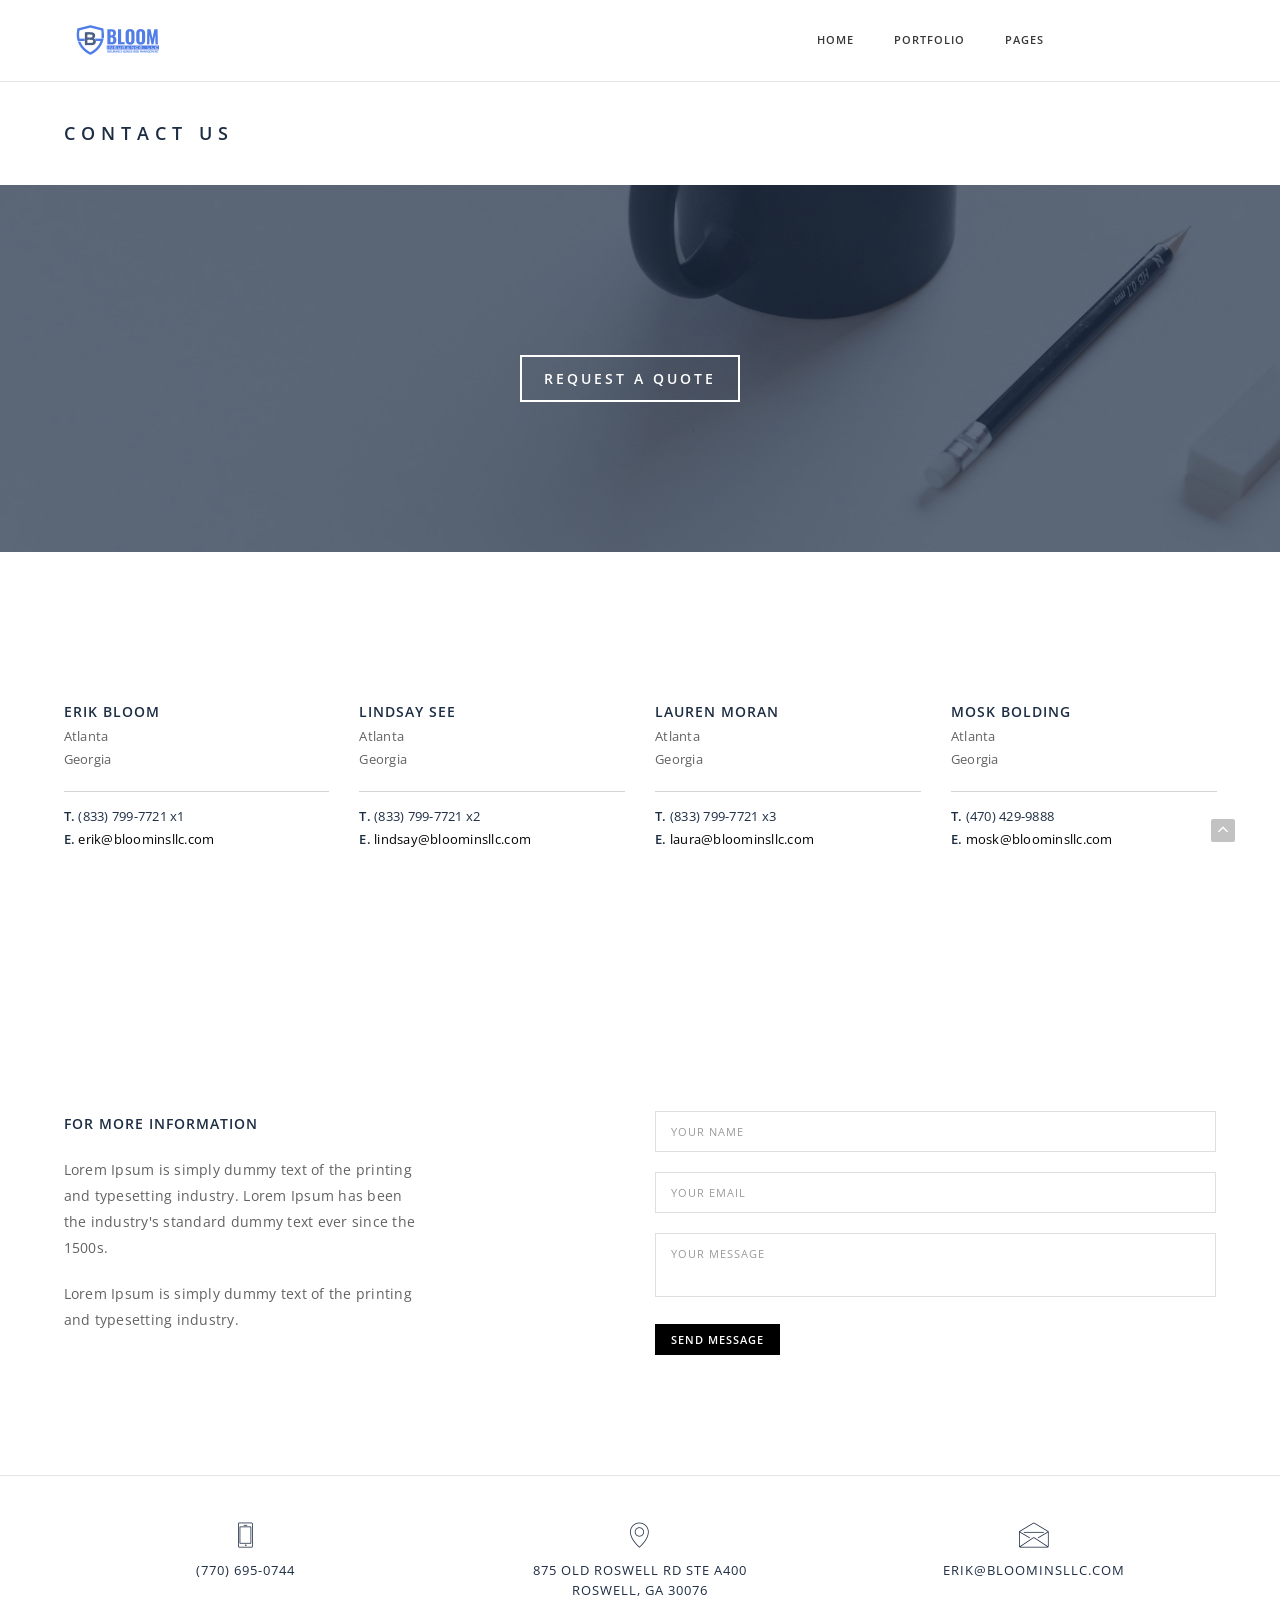
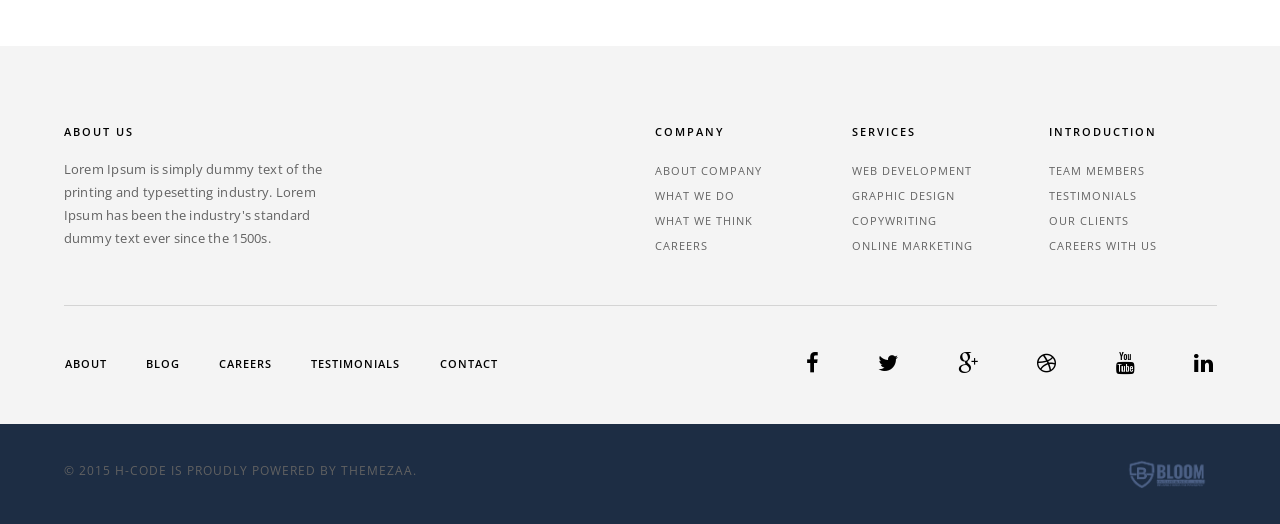
==== commit e29038fe: "add contact form" ====
--- a/contact-us.html
+++ b/contact-us.html
@@ -12,11 +12,11 @@
         <link rel="apple-touch-icon" href="images/apple-touch-icon-57x57.png">
         <link rel="apple-touch-icon" sizes="72x72" href="images/apple-touch-icon-72x72.png">
         <link rel="apple-touch-icon" sizes="114x114" href="images/apple-touch-icon-114x114.png">
-        <!-- animation --> 
+        <!-- animation -->
         <link rel="stylesheet" href="css/animate.css" />
-        <!-- bootstrap --> 
+        <!-- bootstrap -->
         <link rel="stylesheet" href="css/bootstrap.css" />
-        <!-- et line icon --> 
+        <!-- et line icon -->
         <link rel="stylesheet" href="css/et-line-icons.css" />
         <!-- font-awesome icon -->
         <link rel="stylesheet" href="css/font-awesome.min.css" />
@@ -53,48 +53,7 @@
                     <div class="col-md-2 pull-left"><a class="logo-light" href="index.html"><img alt="" src="images/logo-light.png" class="logo" /></a><a class="logo-dark" href="index.html"><img alt="" src="images/logo-light.png" class="logo" /></a></div>
                     <!-- end logo -->
                     <!-- search and cart  -->
-                    <div class="col-md-2 no-padding-left search-cart-header pull-right">
-                        <div id="top-search">
-                            <!-- nav search -->
-                            <a href="#search-header" class="header-search-form"><i class="fa fa-search search-button"></i></a>
-                            <!-- end nav search -->
-                        </div>
-                        <!-- search input-->
-                        <form id="search-header" method="post" action="#" name="search-header" class="mfp-hide search-form-result">
-                            <div class="search-form position-relative">
-                                <button type="submit" class="fa fa-search close-search search-button"></button>
-                                <input type="text" name="search" class="search-input" placeholder="Enter your keywords..." autocomplete="off">
-                            </div>
-                        </form>
-                        <!-- end search input -->
-                        <div class="top-cart">
-                            <!-- nav shopping bag -->
-                            <a href="#" class="shopping-cart">
-                                <i class="fa fa-shopping-cart"></i>
-                                <div class="subtitle">(1) Items</div>
-                            </a>
-                            <!-- end nav shopping bag -->
-                            <!-- shopping bag content -->
-                            <div class="cart-content">
-                                <ul class="cart-list">
-                                    <li>
-                                        <a title="Remove item" class="remove" href="#">×</a>
-                                        <a href="#">
-                                            <img width="90" height="90" alt="" src="http://placehold.it/90x90">Leather Craft
-                                        </a>
-                                        <span class="quantity">1 × <span class="amount">$160</span></span>
-                                        <a href="#">Edit</a>
-                                    </li>
-                                </ul>
-                                <p class="total">Subtotal: <span class="amount">$160</span></p>
-                                <p class="buttons">
-                                    <a href="shop-cart.html" class="btn btn-very-small-white no-margin-bottom margin-seven pull-left no-margin-lr">View Cart</a>
-                                    <a href="shop-checkout.html" class="btn btn-very-small-white no-margin-bottom margin-seven no-margin-right pull-right">Checkout</a>
-                                </p>
-                            </div>
-                            <!-- end shopping bag content -->
-                        </div>
-                    </div>
+
                     <!-- end search and cart  -->
                     <!-- toggle navigation -->
                     <div class="navbar-header col-sm-8 col-xs-2 pull-right">
@@ -107,496 +66,25 @@
                             <ul id="accordion" class="nav navbar-nav navbar-right panel-group">
                                 <!-- menu item -->
                                 <li class="dropdown panel">
-                                    <a href="#collapse1" class="dropdown-toggle collapsed" data-toggle="collapse" data-parent="#accordion" data-hover="dropdown">Home <i class="fa fa-angle-down"></i></a>
-                                    <!-- sub menu -->
-                                    <ul id="collapse1" class="dropdown-menu mega-menu panel-collapse collapse mega-menu-full">
-                                        <!-- sub menu column  -->
-                                        <li class="mega-menu-column col-sm-3">
-                                            <!-- sub menu item  -->
-                                            <ul>
-                                                <li class="dropdown-header">Pre Made Homepage</li>
-                                                <li><a href="index.html">Home main</a></li>
-                                                <li><a href="home-fashion.html">Home fashion</a></li>
-                                                <li><a href="home-architecture.html">Home architecture</a></li>
-                                                <li><a href="home-spa.html">Home spa</a></li>
-                                                <li><a href="home-agency.html">Home agency</a></li>
-                                                <li><a href="home-restaurant.html">Home restaurant</a></li>
-                                                <li><a href="home-travel-agency.html">Home travel agency</a></li>
-                                                <li><a href="home-corporate.html">Home corporate</a></li>
-                                                <li><a href="home-photography.html">Home photography</a></li>
-
-                                                <li><a href="home-shop.html">Home shop</a></li>
-                                                <li><a href="home-blog.html">Home blog</a></li>
-                                                <li><a href="home-blog-grid.html">Home blog grid</a></li>
-                                            </ul>
-                                            <!-- end sub menu item  -->
-                                        </li>
-                                        <!-- sub menu column end -->
-                                        <!-- sub menu column -->
-                                        <li class="mega-menu-column col-sm-3">
-                                            <!-- sub menu item  -->
-                                            <ul>
-                                                <li class="dropdown-header">Other</li>
-                                                <li><a href="home-masonry-portfolio.html">Home - masonry portfolio</a></li>
-                                                <li><a href="home-background-slider.html">Home - background slider</a></li>
-                                                <li><a href="home-full-screen-video.html">Home - full screen video</a></li>
-                                                <li><a href="home-half-screen-video.html">Home - half screen video</a></li>
-                                                <li><a href="home-text-rotator.html">Home - text rotator</a></li>
-                                                <li><a href="home-countdown-timer.html">Home - coming soon</a></li>
-                                                <li><a href="home-countdown-timer-animation.html">Home - coming soon (Animation) <span class="menu-new">new</span></a></li>
-                                                <li><a href="home-countdown-timer-video.html">Home - coming soon (video)</a></li>
-                                                <li><a href="home-full-width-image.html">Home - full width image</a></li>
-                                                <li><a href="home-gradient-with-image.html">Home - gradient with image</a></li>
-                                            </ul>
-                                            <!-- end sub menu item  -->
-                                        </li>
-                                        <!-- end sub menu column  -->
-                                        <!-- sub menu column  -->
-                                        <li class="mega-menu-column col-sm-3">
-                                            <!-- sub menu item  -->
-                                            <ul>
-                                                <li class="dropdown-header">Parallax Image / Typography</li>
-                                                <li><a href="home-parallax1.html">Parallax Image - option 1 </a></li>
-                                                <li><a href="home-parallax2.html">Parallax Image - option 2</a></li>
-                                                <li><a href="home-parallax3.html">Parallax Image - option 3 </a></li>
-                                                <li><a href="home-parallax4.html">Parallax Image - option 4</a></li>
-                                                <li><a href="home-parallax5.html">Parallax Image - option 5</a></li>
-                                                <li><a href="home-parallax.html">Full parallax home page</a></li>
-                                            </ul>
-                                            <!-- end sub menu item  -->
-                                            <!-- sub menu item  -->
-                                            <ul>
-                                                <li class="dropdown-header">Carousel slider</li>
-                                                <li><a href="home-slider-bootstrap.html">Bootstrap slider - full screen</a></li>
-                                                <li><a href="home-slider-revolution1.html">Revolution slider - full screen</a></li>
-                                                <li><a href="home-slider-revolution2.html">Revolution slider - half screen</a></li>
-                                                <li><a href="home-slider-owl1.html">owl slider - full screen</a></li>
-                                                <li><a href="home-slider-owl2.html">owl slider - half screen</a></li>
-                                            </ul>
-                                            <!-- end sub menu item  -->
-                                        </li>
-                                        <!-- end sub menu column  -->
-                                        <!-- sub menu column  -->
-                                        <li class="mega-menu-column col-sm-3">
-                                            <!-- sub menu item  -->
-                                            <ul>
-                                                <li class="dropdown-header">Creative Intro Pages</li>
-                                                <li><a href="intro-fashion.html">Fashion Intro</a></li>
-                                                <li><a href="intro-restaurant.html">Restaurant Intro</a></li>
-                                                <li><a href="intro-travel.html">Travel Intro</a></li>
-                                                <li><a href="intro-travel2.html">Travel Intro - V2</a></li>
-                                                <li><a href="intro-agency.html">Agency Intro</a></li>
-                                                <li><a href="intro-agency2.html">Agency Intro - V2</a></li>
-                                                <li><a href="intro-product.html">Product Intro</a></li>
-                                            </ul>
-                                            <!-- end sub menu item  -->
-                                        </li>
-                                        <!-- end sub menu column  -->
-                                    </ul>
-                                    <!-- end sub menu -->
+                                    <a href="index.html" class="">Home <i class="fa fa-angle-down"></i></a>
                                 </li>
                                 <!-- end menu item -->
+
                                 <!-- menu item -->
                                 <li class="dropdown panel">
-                                    <a href="#collapse2" class="dropdown-toggle collapsed" data-toggle="collapse" data-parent="#accordion" data-hover="dropdown">One Page <i class="fa fa-angle-down"></i></a>
-                                    <!-- sub menu -->
-                                    <ul id="collapse2" class="dropdown-menu mega-menu panel-collapse collapse mega-menu-full">
-                                        <li class="mega-menu-column col-sm-3">
-                                            <!-- sub menu item  -->
-                                            <ul>
-                                                <li class="dropdown-header">Pre Made Homepage</li>
-                                                <li><a href="onepage-bootstrap-slider.html">Home main</a></li>
-                                                <li><a href="onepage-fashion.html">Home fashion</a></li>
-                                                <li><a href="onepage-architecture.html">Home architecture</a></li>
-                                                <li><a href="onepage-spa.html">Home spa</a></li>
-                                                <li><a href="onepage-agency.html">Home agency</a></li>
-                                                <li><a href="onepage-agency-option2.html">Home agency - option 2 <span class="menu-new">new</span></a></li>
-                                                <li><a href="onepage-restaurant.html">Home restaurant</a></li>
-                                                <li><a href="onepage-travel-agency.html">Home travel agency</a></li>
-                                                <li><a href="onepage-corporate.html">Home corporate</a></li>
-                                                <li><a href="onepage-personal.html">Home personal</a></li>
-                                                <li><a href="onepage-wedding.html">Home wedding</a></li>
-                                                <li><a href="onepage-landing.html">Landing page</a></li>
-                                            </ul>
-                                            <!-- end sub menu item  -->
-                                        </li>
-                                        <li class="mega-menu-column col-sm-3">
-                                            <!-- sub menu item  -->
-                                            <ul>
-                                                <li class="dropdown-header">Parallax Image / Typography</li>
-                                                <li><a href="onepage-parallax1.html">Parallax Image - option 1 </a></li>
-                                                <li><a href="onepage-parallax2.html">Parallax Image - option 2</a></li>
-                                                <li><a href="onepage-parallax3.html">Parallax Image - option 3 </a></li>
-                                                <li><a href="onepage-parallax4.html">Parallax Image - option 4</a></li>
-                                                <li><a href="onepage-parallax5.html">Parallax Image - option 5</a></li>
-                                            </ul>
-                                            <!-- end sub menu item  -->
-                                        </li>
-                                        <li class="mega-menu-column col-sm-3">
-                                            <!-- sub menu item  -->
-                                            <ul>
-                                                <li class="dropdown-header">Other</li>
-                                                <li><a href="onepage-masonry-portfolio.html">Home - masonry portfolio</a></li>
-                                                <li><a href="onepage-background-slider.html">Home - background slider</a></li>
-                                                <li><a href="onepage-full-screen-video.html">Home - full screen video</a></li>
-                                                <li><a href="onepage-text-rotator.html">Home - text rotator</a></li>
-                                                <li><a href="onepage-full-width-image.html">Home - full width image</a></li>
-                                            </ul>
-                                            <!-- end sub menu item  -->
-                                        </li>
-                                        <li class="mega-menu-column col-sm-3">
-                                            <!-- sub menu item  -->
-                                            <ul>
-                                                <li class="dropdown-header">Carousel slider</li>
-                                                <li><a href="onepage-bootstrap-slider.html">Bootstrap slider - full screen</a></li>
-                                                <li><a href="onepage-slider-revolution1.html">Revolution slider - full screen</a></li>
-                                                <li><a href="onepage-slider-revolution2.html">Revolution slider - half screen</a></li>
-                                                <li><a href="onepage-slider-owl1.html">owl slider - full screen</a></li>
-                                                <li><a href="onepage-slider-owl2.html">owl slider - half screen</a></li>
-                                            </ul>
-                                            <!-- end sub menu item  -->
-                                        </li>
-                                    </ul>
-                                    <!-- end sub menu -->
-                                </li>
-                                <!-- end menu item -->
-                                <!-- menu item -->
-                                <li class="dropdown panel">
-                                    <a href="#collapse5" class="dropdown-toggle collapsed" data-toggle="collapse" data-parent="#accordion" data-hover="dropdown">Portfolio <i class="fa fa-angle-down"></i></a>
-                                    <!-- sub menu -->
-                                    <ul id="collapse5" class="dropdown-menu mega-menu panel-collapse collapse mega-menu-full">
-                                        <li class="mega-menu-column col-sm-3">
-                                            <!-- sub menu item  -->
-                                            <ul>
-                                                <li class="dropdown-header">Grid</li>
-                                                <li><a href="portfolio-grid-2columns.html">2 Columns</a></li>
-                                                <li><a href="portfolio-grid-3columns.html">3 Columns</a></li>
-                                                <li><a href="portfolio-grid-4columns.html">4 Columns</a></li>
-                                                <li><a href="portfolio-grid-5columns.html">5 Columns</a></li>
-                                            </ul>
-                                            <!-- end sub menu item  -->
-                                            <!-- sub menu item  -->
-                                            <ul>
-                                                <li class="dropdown-header">Grid - Gutter</li>
-                                                <li><a href="portfolio-grid-gutter-2columns.html">2 Columns</a></li>
-                                                <li><a href="portfolio-grid-gutter-3columns.html">3 Columns</a></li>
-                                                <li><a href="portfolio-grid-gutter-4columns.html">4 Columns</a></li>
-                                                <li><a href="portfolio-grid-gutter-5columns.html">5 Columns</a></li>
-                                            </ul>
-                                            <!-- end sub menu item  -->
-                                            <!-- sub menu item  -->
-                                            <ul>
-                                                <li class="dropdown-header">Grid with Title</li>
-                                                <li><a href="portfolio-grid-with-title-2columns.html">2 Columns</a></li>
-                                                <li><a href="portfolio-grid-with-title-3columns.html">3 Columns</a></li>
-                                                <li><a href="portfolio-grid-with-title-4columns.html">4 Columns</a></li>
-                                                <li><a href="portfolio-grid-with-title-5columns.html">5 Columns</a></li>
-                                            </ul>
-                                            <!-- end sub menu item  -->
-                                        </li>
-                                        <li class="mega-menu-column col-sm-3">
-                                            <!-- sub menu item  -->
-                                            <ul>
-                                                <li class="dropdown-header">Wide</li>
-                                                <li><a href="portfolio-wide-2columns.html">2 Columns</a></li>
-                                                <li><a href="portfolio-wide-3columns.html">3 Columns</a></li>
-                                                <li><a href="portfolio-wide-4columns.html">4 Columns</a></li>
-                                                <li><a href="portfolio-wide-5columns.html">5 Columns</a></li>
-                                            </ul>
-                                            <!-- end sub menu item  -->
-                                            <!-- sub menu item  -->
-                                            <ul>
-                                                <li class="dropdown-header">Wide - Gutter</li>
-                                                <li><a href="portfolio-wide-gutter-2columns.html">2 Columns</a></li>
-                                                <li><a href="portfolio-wide-gutter-3columns.html">3 Columns</a></li>
-                                                <li><a href="portfolio-wide-gutter-4columns.html">4 Columns</a></li>
-                                                <li><a href="portfolio-wide-gutter-5columns.html">5 Columns</a></li>
-                                            </ul>
-                                            <!-- end sub menu item  -->
-                                            <!-- sub menu item  -->
-                                            <ul>
-                                                <li class="dropdown-header">Wide with Title</li>
-                                                <li><a href="portfolio-wide-with-title-2columns.html">2 Columns</a></li>
-                                                <li><a href="portfolio-wide-with-title-gutter-3columns.html">3 Columns</a></li>
-                                                <li><a href="portfolio-wide-with-title-gutter-4columns.html">4 Columns</a></li>
-                                                <li><a href="portfolio-wide-with-title-gutter-5columns.html">5 Columns</a></li>
-                                            </ul>
-                                            <!-- sub menu item  -->
-                                        </li>
-                                        <li class="mega-menu-column col-sm-3">
-                                            <!-- sub menu item  -->
-                                            <ul>
-                                                <li class="dropdown-header">Masonry</li>
-                                                <li><a href="portfolio-masonry-2columns.html">2 Columns</a></li>
-                                                <li><a href="portfolio-masonry-3columns.html">3 Columns</a></li>
-                                                <li><a href="portfolio-masonry-4columns.html">4 Columns</a></li>
-                                                <li><a href="portfolio-masonry-5columns.html">5 Columns</a></li>
-                                            </ul>
-                                            <!-- end sub menu item  -->
-                                            <!-- sub menu item  -->
-                                            <ul>
-                                                <li class="dropdown-header">Other</li>
-                                                <li><a href="portfolio-parallax.html">Parallax</a></li>
-                                                <li><a href="portfolio-short-description.html">With Short Description</a></li>
-                                                <li><a href="portfolio-lightbox.html">Portfolio lightbox</a></li>
-                                            </ul>
-                                            <!-- end sub menu item  -->
-                                        </li>
-                                        <li class="mega-menu-column col-sm-3">
-                                            <!-- sub menu item  -->
-                                            <ul>
-                                                <li class="dropdown-header">Single Project Page</li>
-                                                <li><a href="single-project-page1.html">Single Project Page 1</a></li>
-                                                <li><a href="single-project-page2.html">Single Project Page 2</a></li>
-                                                <li><a href="single-project-page3.html">Single Project Page 3</a></li>
-                                                <li><a href="single-project-page4.html">Single Project Page 4</a></li>
-                                                <li><a href="single-project-page5.html">Single Project Page 5</a></li>
-                                            </ul>
-                                            <!-- end sub menu item  -->
-                                            <!-- sub menu item  -->
-                                            <ul>
-                                                <li class="dropdown-header">Ajax - Project Page</li>
-                                                <li><a href="onepage-single-project-page1.html" class="simple-ajax-popup-align-top">Single Project Page 1</a></li>
-                                                <li><a href="onepage-single-project-page2.html" class="simple-ajax-popup-align-top">Single Project Page 2</a></li>
-                                                <li><a href="onepage-single-project-page3.html" class="simple-ajax-popup-align-top">Single Project Page 3</a></li>
-                                                <li><a href="onepage-single-project-page4.html" class="simple-ajax-popup-align-top">Single Project Page 4</a></li>
-                                                <li><a href="onepage-single-project-page5.html" class="simple-ajax-popup-align-top">Single Project Page 5</a></li>
-                                            </ul>
-                                            <!-- end sub menu item  -->
-                                        </li>
-                                    </ul>
-                                    <!-- end sub menu -->
+                                    <a href="index.html" class="dropdown-toggle collapsed" data-toggle="collapse" data-parent="#accordion" data-hover="dropdown">Portfolio <i class="fa fa-angle-down"></i></a>
+
                                 </li>
                                 <!-- end menu item -->
                                 <!-- menu item -->
                                 <li class="dropdown panel">
                                     <a href="#collapse4" class="dropdown-toggle collapsed" data-toggle="collapse" data-parent="#accordion" data-hover="dropdown">Pages <i class="fa fa-angle-down"></i></a>
-                                    <!-- sub menu -->
-                                    <ul id="collapse4" class="dropdown-menu mega-menu panel-collapse collapse mega-menu-full">
-                                        <!-- sub menu column  -->
-                                        <li class="mega-menu-column col-sm-3">
-                                            <!-- sub menu item  -->
-                                            <ul>
-                                                <li class="dropdown-header">Introduction</li>
-                                                <li><a href="about-us.html">About Us</a></li>
-                                                <li><a href="about-us-option2.html">About Us - Option 2 <span class="menu-new">new</span></a></li>
-                                                <li><a href="team-members.html">Team Members</a></li>
-                                                <li><a href="testimonials.html">Testimonials</a></li>
-                                                <li><a href="our-clients.html">Our Clients</a></li>
-                                                <li><a href="careers.html">Careers</a></li>
-                                                <li><a href="contact-us.html">Contact Us</a></li>
-                                                <li><a href="sitemap.html">Sitemap</a></li>
-                                            </ul>
-                                            <!-- end sub menu item  -->
-                                        </li>
-                                        <!-- end sub menu column  -->
-                                        <!-- sub menu column  -->
-                                        <li class="mega-menu-column col-sm-3">
-                                            <!-- sub menu item  -->
-                                            <ul>
-                                                <li class="dropdown-header">Utility</li>
-                                                <li><a href="services.html">Services</a></li>
-                                                <li><a href="faq.html">FAQ'S</a></li>
-                                                <li><a href="login.html">Login</a></li>
-                                                <li><a href="register.html">Register</a></li>
-                                                <li><a href="404.html">Not Found (404)</a></li>
-                                                <li><a href="maintenance.html">Maintenance Page</a></li>
-                                                <li><a href="home-countdown-timer.html">Under Construction</a></li>
-                                            </ul>
-                                            <!-- end sub menu item  -->
-                                        </li>
-                                        <!-- end sub menu column  -->
-                                        <!-- sub menu column  -->
-                                        <li class="mega-menu-column col-sm-3">
-                                            <!-- sub menu item  -->
-                                            <ul>
-                                                <li class="dropdown-header">Page Layout</li>
-                                                <li><a href="page-full-width.html">Full Width</a></li>
-                                                <li><a href="page-full-width-wide.html">Full Width - Wide</a></li>
-                                                <li><a href="page-left-sidebar.html">Left Sidebar</a></li>
-                                                <li><a href="page-right-sidebar.html">Right Sidebar</a></li>
-                                                <li><a href="page-both-sidebar.html">Both Sidebar</a></li>
-                                            </ul>
-                                            <!-- end sub menu item  -->
-                                        </li>
-                                        <!-- end sub menu column  -->
-                                        <!-- sub menu column  -->
-                                        <li class="mega-menu-column col-sm-3">
-                                            <!-- sub menu item  -->
-                                            <ul>
-                                                <li class="dropdown-header">Gallery</li>
-                                                <li><a href="gallery-1columns.html">1 Columns</a></li>
-                                                <li><a href="gallery-2columns.html">2 Columns</a></li>
-                                                <li><a href="gallery-3columns.html">3 Columns</a></li>
-                                                <li><a href="gallery-4columns.html">4 Columns</a></li>
-
-                                                <li><a href="gallery-6columns.html">6 Columns</a></li>
-                                            </ul>
-                                            <!-- end sub menu item  -->
-                                        </li>
-                                        <!-- end sub menu column  -->
-                                    </ul>
-                                    <!-- end sub menu -->
+                              
                                 </li>
                                 <!-- end menu item -->
-                                <!-- menu item -->
-                                <li class="dropdown panel">
-                                    <a href="#collapse3" class="dropdown-toggle collapsed" data-toggle="collapse" data-parent="#accordion" data-hover="dropdown">Elements<i class="fa fa-angle-down"></i></a>
-                                    <!-- sub menu -->
-                                    <ul id="collapse3" class="dropdown-menu mega-menu panel-collapse collapse mega-menu-full">
-                                        <li class="mega-menu-column col-sm-3">
-                                            <!-- sub menu item  -->
-                                            <ul>
-                                                <li class="dropdown-header">Slider</li>
-                                                <li><a href="slider-bootstrap.html">Bootstrap</a></li>
-                                                <li><a href="slider-revolution.html">Revolution</a></li>
-                                                <li><a href="slider-owl.html">Owl</a></li>
-                                            </ul>
-                                            <!-- end sub menu item  -->
-                                            <!-- sub menu item  -->
-                                            <ul>
-                                                <li class="dropdown-header">Header</li>
-                                                <li><a href="header-light.html">Light Version</a></li>
-                                                <li><a href="header-light-without-cart-search.html">Light Version - Option 2 <span class="menu-new">new</span></a></li>
-                                                <li><a href="header-dark.html">Dark Version</a></li>
-                                                <li><a href="header-transparent-dark.html">Transparent Version - Dark</a></li>
-                                                <li><a href="header-transparent-light.html">Transparent Version - Light</a></li>
-                                                <li><a href="header-static-sticky.html">Static Sticky</a></li>
-                                                <li><a href="onepage-hamburger.html">Hamburger Menu <span class="menu-new">new</span></a></li>
-                                                <li><a href="onepage-hamburger-option2.html">Hamburger Menu - Option 2 <span class="menu-new">new</span></a></li>
-                                                <li><a href="onepage-agency-option2.html">Hamburger Menu - Option 3 <span class="menu-new">new</span></a></li>
-                                            </ul>
-                                            <!-- end sub menu item  -->
-                                        </li>
-                                        <li class="mega-menu-column col-sm-3">
-                                            <!-- sub menu item  -->
-                                            <ul>
-                                                <li class="dropdown-header">Page Titles</li>
-                                                <li><a href="page-title-white.html">Title white</a></li>
-                                                <li><a href="page-title-gray.html">Title gray</a></li>
-                                                <li><a href="page-title-dark-gray.html">Title dark gray</a></li>
-                                                <li><a href="page-title-black.html">Title black</a></li>
-                                                <li><a href="page-title-with-image.html">Title with image</a></li>
-                                                <li><a href="page-title-large.html">Title large</a></li>
-                                                <li><a href="page-title-small-white.html">Title small white</a></li>
-                                                <li><a href="page-title-small-gray.html">Title small gray</a></li>
-                                                <li><a href="page-title-small-dark-gary.html">Title small dark gray</a></li>
-                                                <li><a href="page-title-small-black.html">Title small black</a></li>
-                                                <li><a href="page-title-center-align.html">Title center align</a></li>
-                                            </ul>
-                                            <!-- end sub menu item  -->
-                                        </li>
-
-                                        <li class="mega-menu-column col-sm-3">
-                                            <!-- sub menu item  -->
-                                            <ul>
-                                                <li class="dropdown-header">Other</li>
-                                                <li><a href="accordions.html"><i class="fa fa-plus-square"></i>Accordions</a></li>
-                                                <li><a href="progress-bar.html"><i class="fa fa-tasks"></i>Progress Bar</a></li>
-                                                <li><a href="buttons.html"><i class="fa fa-link"></i>Buttons</a></li>
-                                                <li><a href="features-box.html"><i class="fa fa-th-large"></i>Features Box</a></li>
-                                                <li><a href="form.html"><i class="fa fa-align-justify"></i>Form</a></li>
-                                                <li><a href="grid.html"><i class="fa fa-th"></i>Grid</a></li>
-                                                <li><a href="icons-et-line.html"><i class="fa fa-star-o"></i>Icons Et-line</a></li>
-                                                <li><a href="icons-font-awesome.html"><i class="fa fa-star"></i>Icons Font Awesome</a></li>
-                                                <li><a href="alert-massage.html"><i class="fa fa-comment"></i>Alert massage</a></li>
-                                                <li><a href="tabs.html"><i class="fa fa-outdent"></i>Tabs</a></li>
-                                                <li><a href="typography.html"><i class="fa fa-font"></i>Typography</a></li>
-                                                <li><a href="video-sound.html"><i class="fa fa-video-camera"></i>Video / Sound</a></li>
-                                                <li><a href="counter-and-skills.html"><i class="fa fa-circle-o-notch"></i>Counter and Skills</a></li>
-                                            </ul>
-                                            <!-- end sub menu item  -->
-                                        </li>
-                                        <li class="mega-menu-column col-sm-3">
-                                            <!-- sub menu item  -->
-                                            <ul>
-                                                <li class="dropdown-header">Image Gallery</li>
-                                                <li><a href="single-image-lightbox.html">Single Image Lightbox</a></li>
-                                                <li><a href="lightbox-gallery.html">Lightbox Gallery</a></li>
-                                                <li><a href="zoom-gallery.html">Zoom gallery</a></li>
-                                                <li><a href="popup-with-form.html">Popup with Form</a></li>
-                                                <li><a href="modal-popup.html">Modal Popup</a></li>
-                                                <li><a href="open-youtube-video.html">Open YouTube Video</a></li>
-                                                <li><a href="open-vimeo-video.html">Open Vimeo Video</a></li>
-                                                <li><a href="open-google-map.html">Open Google Map</a></li>
-                                            </ul>
-                                            <!-- end sub menu item  -->
-                                        </li>
-                                    </ul>
-                                    <!-- end sub menu -->
-                                </li>
-                                <!-- end menu item -->
-                                <!-- menu item -->
-                                <li class="dropdown panel">
-                                    <a href="#collapse6" class="dropdown-toggle collapsed" data-toggle="collapse" data-parent="#accordion" data-hover="dropdown">Blog <i class="fa fa-angle-down"></i></a>
-                                    <!-- sub menu -->
-                                    <ul id="collapse6" class="dropdown-menu panel-collapse collapse mega-menu-full" role="menu">
-                                        <li class="mega-menu-column col-sm-3">
-                                            <!-- sub menu item  -->
-                                            <ul>
-                                                <li class="dropdown-header">Grid</li>
-                                                <li><a href="blog-grid-2columns.html">2 Columns</a></li>
-                                                <li><a href="blog-grid-3columns.html">3 Columns</a></li>
-                                                <li><a href="blog-grid-4columns.html">4 Columns</a></li>
-                                                <li><a href="blog-grid-full-width.html">Full width</a></li>
-                                            </ul>
-                                            <!-- end sub menu item  -->
-                                        </li>
-                                        <li class="mega-menu-column col-sm-3">
-                                            <!-- sub menu item  -->
-                                            <ul>
-                                                <li class="dropdown-header">Masonry</li>
-                                                <li><a href="blog-masonry-2columns.html">2 Columns</a></li>
-                                                <li><a href="blog-masonry-3columns.html">3 Columns</a></li>
-                                                <li><a href="blog-masonry-4columns.html">4 Columns</a></li>
-                                                <li><a href="blog-masonry-full-width.html">Full width</a></li>
-                                            </ul>
-                                            <!-- end sub menu item  -->
-                                        </li>
-                                        <li class="mega-menu-column col-sm-3">
-                                            <!-- sub menu item  -->
-                                            <ul>
-                                                <li class="dropdown-header">Default</li>
-                                                <li><a href="blog-right-sidebar.html">Right sidebar</a></li>
-                                                <li><a href="blog-left-sidebar.html">Left sidebar</a></li>
-                                                <li><a href="blog-full-width.html">Full width</a></li>
-                                            </ul>
-                                            <!-- end sub menu item  -->
-                                        </li>
-                                        <li class="mega-menu-column col-sm-3">
-                                            <!-- sub menu item  -->
-                                            <ul>
-                                                <li class="dropdown-header">Single</li>
-                                                <li><a href="blog-single-right-sidebar.html">Right sidebar</a></li>
-                                                <li><a href="blog-single-left-sidebar.html">Left sidebar</a></li>
-                                                <li><a href="blog-single-full-width.html">Full width</a></li>
-                                                <li><a href="blog-single-full-width-with-image-slider.html">Full width with image slider</a></li>
-                                                <li><a href="blog-single-full-width-with-lightbox-gallery.html">Full width with lightbox gallery</a></li>
-                                            </ul>
-                                            <!-- end sub menu item  -->
-                                        </li>
-                                    </ul>
-                                    <!-- end sub menu -->
-                                </li>
-                                <!-- end menu item -->
-                                <!-- menu item -->
-                                <li class="dropdown panel simple-dropdown">
-                                    <a href="#collapse7" class="dropdown-toggle collapsed" data-toggle="collapse" data-parent="#accordion" data-hover="dropdown">Shop <i class="fa fa-angle-down"></i></a>
-                                    <!-- sub menu single -->
-                                    <!-- sub menu item  -->
-                                    <ul id="collapse7" class="dropdown-menu panel-collapse collapse" role="menu">
-                                        <li class="dropdown-header">For Shopping Cart</li>
-                                        <li><a href="home-shop.html">Shop homepage</a></li>
-                                        <li><a href="shop-with-sidebar.html">Shop with sidebar - grid</a></li><li><a href="shop-with-sidebar-list.html">Shop with sidebar - list</a></li>
-                                        <li><a href="shop-full-width.html">Shop full width</a></li>
-                                        <li><a href="shop-single-product.html">Single product</a></li>
-                                        <li><a href="shop-cart.html">Cart</a></li>
-                                        <li><a href="shop-checkout.html">Checkout</a></li>
-                                    </ul>
-                                    <!-- end sub menu item  -->
-                                    <!-- end sub menu single -->
-                                </li>
-                                <!-- end menu item -->
+
+
+
                             </ul>
                         </div>
                     </div>
@@ -604,7 +92,7 @@
                 </div>
             </div>
         </nav>
-        <!--end navigation panel --> 
+        <!--end navigation panel -->
 
         <!-- head section -->
         <section class="content-top-margin page-title page-title-small border-top-light">
@@ -615,85 +103,81 @@
                         <h1 class="black-text">Contact Us</h1>
                         <!-- end page title -->
                     </div>
-                    <div class="col-md-4 col-sm-12 breadcrumb text-uppercase wow fadeInUp xs-display-none" data-wow-duration="600ms">
-                        <!-- breadcrumb -->
-                        <ul>
-                            <li><a href="#">Home</a></li>
-                            <li><a href="#">Pages</a></li>
-                            <li>Contact Us</li>
-                        </ul>
-                        <!-- end breadcrumb -->
-                    </div>
+
                 </div>
             </div>
         </section>
         <!-- end head section -->
 
         <!-- content section -->
-        <section class="wow fadeIn no-padding">
-            <div class="container-fuild">
-                <div class="row no-margin">
-                    <div id="canvas1" class="col-md-12 col-sm-12 no-padding contact-map map">
-                        <iframe id="map_canvas1" src="https://www.google.com/maps/embed?pb=!1m18!1m12!1m3!1d3151.843821917424!2d144.956054!3d-37.817127!2m3!1f0!2f0!3f0!3m2!1i1024!2i768!4f13.1!3m3!1m2!1s0x6ad65d4c2b349649%3A0xb6899234e561db11!2sEnvato!5e0!3m2!1sen!2sin!4v1427947693651"></iframe>
+
+        <section class="wow fadeIn cover-background" style="background-image:url('images/bloom-insurance-contact-us.jpg');">
+            <div class="opacity-medium bg-dark-gray"></div>
+            <div class="container position-relative">
+                <div class="row">
+                    <div class="col-md-5 col-sm-6 center-col text-center">
+                        <p class="title-large text-uppercase letter-spacing-1 white-text font-weight-600"></p>
+                        <a class="btn-small-white btn btn-medium inner-link" href="#contact-form">Request a quote</a>
                     </div>
                 </div>
             </div>
         </section>
 
-        <section class="wow fadeIn">
+
+        <section class="wow">
             <div class="container">
                 <div class="row">
                     <!-- office address -->
-                    <div class="col-md-4 col-sm-4 xs-margin-bottom-ten">
-                        <div class="position-relative"><img src="http://placehold.it/800x416" alt=""/><a class="highlight-button-dark btn btn-very-small view-map no-margin bg-black white-text" href="https://www.google.co.in/maps" target="_blank">View Map</a></div>
-                        <p class="text-med black-text letter-spacing-1 margin-ten no-margin-bottom text-uppercase font-weight-600 xs-margin-top-five">London - Head Office</p>
-                        <p>Suite 4 Level 1, 141 Bridge Road<br> London, E2 8DY.</p>
+                    <div class="col-md-3 col-sm-3 xs-margin-bottom-ten">
+
+                        <p class="text-med black-text letter-spacing-1 margin-ten no-margin-bottom text-uppercase font-weight-600 xs-margin-top-five">erik bloom</p>
+                        <p>Atlanta<br> Georgia</p>
                         <div class="wide-separator-line bg-mid-gray no-margin-lr"></div>
-                        <p class="black-text no-margin-bottom"><strong>T.</strong> 123 456 7890</p>
-                        <p class="black-text"><strong>E.</strong> <a href="mailto:no-reply@domain.com">no-reply@domain.com</a></p>
+                        <p class="black-text no-margin-bottom"><strong>T.</strong> (833) 799-7721 x1</p>
+                        <p class="black-text"><strong>E.</strong> <a href="mailto:erik@bloominsllc.com">erik@bloominsllc.com</a></p>
                     </div>
                     <!-- end office address -->
                     <!-- office address -->
-                    <div class="col-md-4 col-sm-4 xs-margin-bottom-ten">
-                        <div class="position-relative"><img src="http://placehold.it/800x416" alt=""/><a class="highlight-button-dark btn btn-very-small view-map no-margin bg-black white-text" href="https://www.google.co.in/maps" target="_blank">View Map</a></div>
-                        <p class="text-med black-text letter-spacing-1 margin-ten no-margin-bottom text-uppercase font-weight-600 xs-margin-top-five">New York - Office</p>
-                        <p>401 Broadway, 24th Floor<br> New York, NY 10013.</p>
+                    <div class="col-md-3 col-sm-3 xs-margin-bottom-ten">
+
+                        <p class="text-med black-text letter-spacing-1 margin-ten no-margin-bottom text-uppercase font-weight-600 xs-margin-top-five">Lindsay See</p>
+                        <p>Atlanta<br> Georgia</p>
                         <div class="wide-separator-line bg-mid-gray no-margin-lr"></div>
-                        <p class="black-text no-margin-bottom"><strong>T.</strong> 123 456 7890</p>
-                        <p class="black-text"><strong>E.</strong> <a href="mailto:no-reply@domain.com">no-reply@domain.com</a></p>
+                        <p class="black-text no-margin-bottom"><strong>T.</strong> (833) 799-7721 x2</p>
+                        <p class="black-text"><strong>E.</strong> <a href="mailto:lindsay@bloominsllc.com">lindsay@bloominsllc.com</a></p>
                     </div>
                     <!-- end office address -->
                     <!-- office address -->
-                    <div class="col-md-4 col-sm-4">
-                        <div class="position-relative"><img src="http://placehold.it/800x416" alt=""/><a class="highlight-button-dark btn btn-very-small view-map no-margin bg-black white-text" href="https://www.google.co.in/maps" target="_blank">View Map</a></div>
-                        <p class="text-med black-text letter-spacing-1 margin-ten no-margin-bottom text-uppercase font-weight-600 xs-margin-top-five">Los Angeles - Office</p>
-                        <p>2221 Lincoln Blvd<br> 90291 Venice, Los Angeles.</p>
+                    <div class="col-md-3 col-sm-3">
+
+                        <p class="text-med black-text letter-spacing-1 margin-ten no-margin-bottom text-uppercase font-weight-600 xs-margin-top-five">lauren moran</p>
+                        <p>Atlanta<br> Georgia</p>
                         <div class="wide-separator-line bg-mid-gray no-margin-lr"></div>
-                        <p class="black-text no-margin-bottom"><strong>T.</strong> 123 456 7890</p>
-                        <p class="black-text"><strong>E.</strong> <a href="mailto:no-reply@domain.com">no-reply@domain.com</a></p>
+                        <p class="black-text no-margin-bottom"><strong>T.</strong> (833) 799-7721 x3</p>
+                        <p class="black-text"><strong>E.</strong> <a href="mailto:laura@bloominsllc.com">laura@bloominsllc.com</a></p>
                     </div>
                     <!-- end office address -->
+                    <!-- office address -->
+                    <div class="col-md-3 col-sm-3">
+
+                        <p class="text-med black-text letter-spacing-1 margin-ten no-margin-bottom text-uppercase font-weight-600 xs-margin-top-five">mosk bolding</p>
+                        <p>Atlanta<br> Georgia</p>
+                        <div class="wide-separator-line bg-mid-gray no-margin-lr"></div>
+                        <p class="black-text no-margin-bottom"><strong>T.</strong> (470) 429-9888</p>
+                        <p class="black-text"><strong>E.</strong> <a href="mailto:mosk@bloominsllc.com">mosk@bloominsllc.com</a></p>
+                    </div>
+                    <!-- end office address -->
                 </div>
             </div>
         </section>
 
-        <section class="wow fadeIn cover-background" style="background-image:url('http://placehold.it/1902x974');">
-            <div class="opacity-medium bg-dark-gray"></div>
-            <div class="container position-relative">
-                <div class="row">
-                    <div class="col-md-5 col-sm-6 center-col text-center">
-                        <p class="title-large text-uppercase letter-spacing-1 white-text font-weight-600">Let's work together on your next project</p>
-                        <a class="btn-small-white btn btn-medium inner-link" href="#contact-form">Request a free quote</a>
-                    </div>
-                </div>
-            </div>
-        </section>
+
 
         <section id="contact-form" class="wow fadeIn">
             <div class="container">
                 <div class="row">
                     <div class="col-md-4 col-sm-6">
-                        <p class="text-med text-uppercase letter-spacing-1 black-text font-weight-600">Contact Form</p>
+                        <p class="text-med text-uppercase letter-spacing-1 black-text font-weight-600">for more information</p>
                         <p class="text-med">Lorem Ipsum is simply dummy text of the printing and typesetting industry. Lorem Ipsum has been the industry's standard dummy text ever since the 1500s.</p>
                         <p class="text-med">Lorem Ipsum is simply dummy text of the printing and typesetting industry.</p>
                     </div>
@@ -718,13 +202,13 @@
                 <div class="container">
                     <div class="row margin-four">
                         <!-- phone -->
-                        <div class="col-md-4 col-sm-4 text-center"><i class="icon-phone small-icon black-text"></i><h6 class="black-text margin-two no-margin-bottom">123-456-7890</h6></div>
+                        <div class="col-md-4 col-sm-4 text-center"><i class="icon-phone small-icon black-text"></i><h6 class="black-text margin-two no-margin-bottom">(770) 695-0744</h6></div>
                         <!-- end phone -->
                         <!-- address -->
-                        <div class="col-md-4 col-sm-4 text-center"><i class="icon-map-pin small-icon black-text"></i><h6 class="black-text margin-two no-margin-bottom">Victoria, United States</h6></div>
+                        <div class="col-md-4 col-sm-4 text-center"><i class="icon-map-pin small-icon black-text"></i><h6 class="black-text margin-two no-margin-bottom">875 Old Roswell Rd Ste A400 <br />Roswell, GA 30076</h6></div>
                         <!-- end address -->
                         <!-- email -->
-                        <div class="col-md-4 col-sm-4 text-center"><i class="icon-envelope small-icon black-text"></i><h6 class="margin-two no-margin-bottom"><a href="mailto:no-reply@domain.com" class="black-text">no-reply@domain.com</a></h6></div>
+                        <div class="col-md-4 col-sm-4 text-center"><i class="icon-envelope small-icon black-text"></i><h6 class="margin-two no-margin-bottom"><a href="mailto:erik@bloominsllc.com" class="black-text">erik@bloominsllc.com</a></h6></div>
                         <!-- end email -->
                     </div>
                 </div>
@@ -820,19 +304,19 @@
                     </div>
                 </div>
             </div>
-            <!-- scroll to top --> 
-            <a href="javascript:;" class="scrollToTop"><i class="fa fa-angle-up"></i></a> 
-            <!-- scroll to top End... --> 
+            <!-- scroll to top -->
+            <a href="javascript:;" class="scrollToTop"><i class="fa fa-angle-up"></i></a>
+            <!-- scroll to top End... -->
         </footer>
         <!-- end footer -->
 
-        <!-- javascript libraries / javascript files set #1 --> 
+        <!-- javascript libraries / javascript files set #1 -->
         <script type="text/javascript" src="js/jquery.min.js"></script>
         <script type="text/javascript" src="js/modernizr.js"></script>
-        <script type="text/javascript" src="js/bootstrap.js"></script> 
+        <script type="text/javascript" src="js/bootstrap.js"></script>
         <script type="text/javascript" src="js/bootstrap-hover-dropdown.js"></script>
-        <script type="text/javascript" src="js/jquery.easing.1.3.js"></script> 
-        <script type="text/javascript" src="js/skrollr.min.js"></script>  
+        <script type="text/javascript" src="js/jquery.easing.1.3.js"></script>
+        <script type="text/javascript" src="js/skrollr.min.js"></script>
         <script type="text/javascript" src="js/smooth-scroll.js"></script>
          <!-- jquery appear -->
         <script type="text/javascript" src="js/jquery.appear.js"></script>
@@ -844,8 +328,8 @@
         <script type="text/javascript" src="js/jquery.easypiechart.js"></script>
         <!-- parallax -->
         <script type="text/javascript" src="js/jquery.parallax-1.1.3.js"></script>
-        <!--portfolio with shorting tab --> 
-        <script type="text/javascript" src="js/jquery.isotope.min.js"></script> 
+        <!--portfolio with shorting tab -->
+        <script type="text/javascript" src="js/jquery.isotope.min.js"></script>
         <!-- owl slider  -->
         <script type="text/javascript" src="js/owl.carousel.min.js"></script>
         <!-- magnific popup  -->
@@ -867,7 +351,7 @@
         <!-- hamburger menu-->
         <script type="text/javascript" src="js/classie.js"></script>
         <script type="text/javascript" src="js/hamburger-menu.js"></script>
-        <!-- setting --> 
+        <!-- setting -->
         <script type="text/javascript" src="js/main.js"></script>
     </body>
 </html>
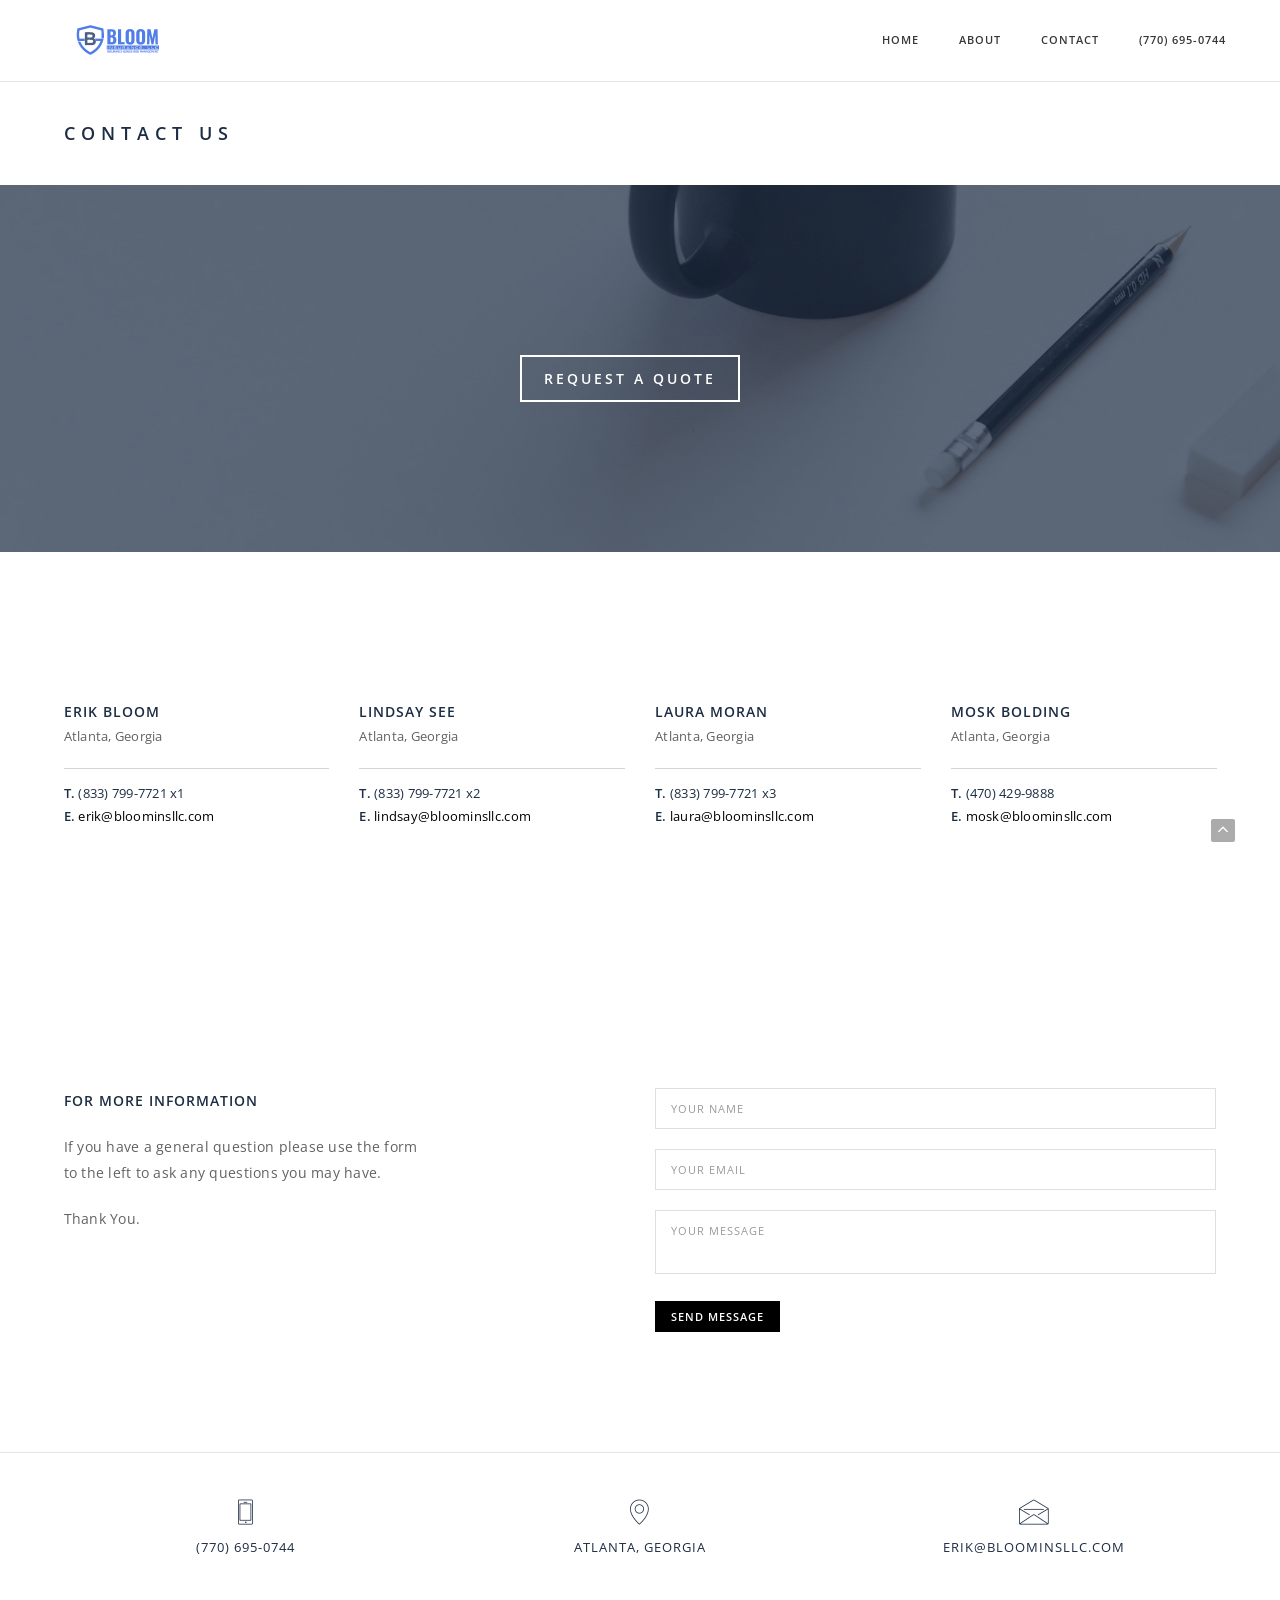
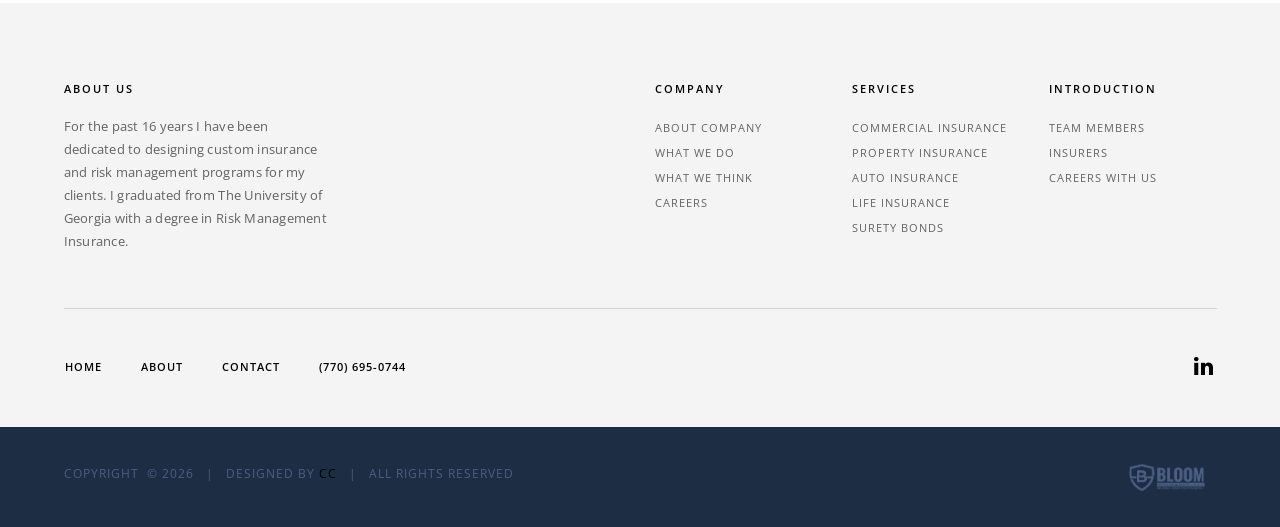
==== commit 9c1c99b5: "update about status" ====
--- a/contact-us.html
+++ b/contact-us.html
@@ -1,11 +1,11 @@
 <!doctype html>
 <html class="no-js" lang="en">
     <head>
-        <title>H-Code | Responsive & Multi-Purpose One/Multi Page Template</title>
-        <meta name="description" content="H-Code - A premium portfolio template from ThemeZaa">
+        <title>Bloom Insurance LLC | Contact Us</title>
+        <meta name="description" content="bloom insurance atlanta georgia">
         <meta name="keywords" content="">
         <meta charset="utf-8">
-        <meta name="author" content="ThemeZaa">
+        <meta name="author" content="chameleon">
         <meta name="viewport" content="width=device-width,initial-scale=1.0,maximum-scale=1" />
         <!-- favicon -->
         <link rel="shortcut icon" href="images/favicon.png">
@@ -61,29 +61,42 @@
                     </div>
                     <!-- toggle navigation end -->
                     <!-- main menu -->
-                    <div class="col-md-8 no-padding-right accordion-menu text-right">
+                    <div class="col-md-10 no-padding-left accordion-menu text-right">
                         <div class="navbar-collapse collapse">
                             <ul id="accordion" class="nav navbar-nav navbar-right panel-group">
                                 <!-- menu item -->
                                 <li class="dropdown panel">
-                                    <a href="index.html" class="">Home <i class="fa fa-angle-down"></i></a>
+                                    <a href="index.html">Home <i class="fa fa-angle-down"></i></a>
+                                    <!-- sub menu -->
+
+                                    <!-- end sub menu -->
                                 </li>
                                 <!-- end menu item -->
 
                                 <!-- menu item -->
                                 <li class="dropdown panel">
-                                    <a href="index.html" class="dropdown-toggle collapsed" data-toggle="collapse" data-parent="#accordion" data-hover="dropdown">Portfolio <i class="fa fa-angle-down"></i></a>
-
+                                    <a href="#aboutus">About <i class="fa fa-angle-down"></i></a>
+                                    <!-- sub menu -->
+
+                                    <!-- end sub menu -->
                                 </li>
                                 <!-- end menu item -->
                                 <!-- menu item -->
                                 <li class="dropdown panel">
-                                    <a href="#collapse4" class="dropdown-toggle collapsed" data-toggle="collapse" data-parent="#accordion" data-hover="dropdown">Pages <i class="fa fa-angle-down"></i></a>
-                              
+                                    <a href="contact-us.html">Contact<i class="fa fa-angle-down"></i></a>
+                                    <!-- sub menu -->
+
+                                    <!-- end sub menu -->
                                 </li>
                                 <!-- end menu item -->
-
-
+                                <!-- menu item -->
+                                <li class="dropdown panel">
+                                    <a href="tel:7706950744">(770) 695-0744 <i class="fa fa-angle-down"></i></a>
+                                    <!-- sub menu -->
+
+                                    <!-- end sub menu -->
+                                </li>
+                                <!-- end menu item -->
 
                             </ul>
                         </div>
@@ -117,7 +130,7 @@
                 <div class="row">
                     <div class="col-md-5 col-sm-6 center-col text-center">
                         <p class="title-large text-uppercase letter-spacing-1 white-text font-weight-600"></p>
-                        <a class="btn-small-white btn btn-medium inner-link" href="#contact-form">Request a quote</a>
+                        <a class="btn-small-white btn btn-medium inner-link" href="http://eepurl.com/gYiO19">Request a quote</a>
                     </div>
                 </div>
             </div>
@@ -131,7 +144,7 @@
                     <div class="col-md-3 col-sm-3 xs-margin-bottom-ten">
 
                         <p class="text-med black-text letter-spacing-1 margin-ten no-margin-bottom text-uppercase font-weight-600 xs-margin-top-five">erik bloom</p>
-                        <p>Atlanta<br> Georgia</p>
+                        <p>Atlanta, Georgia</p>
                         <div class="wide-separator-line bg-mid-gray no-margin-lr"></div>
                         <p class="black-text no-margin-bottom"><strong>T.</strong> (833) 799-7721 x1</p>
                         <p class="black-text"><strong>E.</strong> <a href="mailto:erik@bloominsllc.com">erik@bloominsllc.com</a></p>
@@ -141,7 +154,7 @@
                     <div class="col-md-3 col-sm-3 xs-margin-bottom-ten">
 
                         <p class="text-med black-text letter-spacing-1 margin-ten no-margin-bottom text-uppercase font-weight-600 xs-margin-top-five">Lindsay See</p>
-                        <p>Atlanta<br> Georgia</p>
+                        <p>Atlanta, Georgia</p>
                         <div class="wide-separator-line bg-mid-gray no-margin-lr"></div>
                         <p class="black-text no-margin-bottom"><strong>T.</strong> (833) 799-7721 x2</p>
                         <p class="black-text"><strong>E.</strong> <a href="mailto:lindsay@bloominsllc.com">lindsay@bloominsllc.com</a></p>
@@ -150,8 +163,8 @@
                     <!-- office address -->
                     <div class="col-md-3 col-sm-3">
 
-                        <p class="text-med black-text letter-spacing-1 margin-ten no-margin-bottom text-uppercase font-weight-600 xs-margin-top-five">lauren moran</p>
-                        <p>Atlanta<br> Georgia</p>
+                        <p class="text-med black-text letter-spacing-1 margin-ten no-margin-bottom text-uppercase font-weight-600 xs-margin-top-five">laura moran</p>
+                        <p>Atlanta, Georgia</p>
                         <div class="wide-separator-line bg-mid-gray no-margin-lr"></div>
                         <p class="black-text no-margin-bottom"><strong>T.</strong> (833) 799-7721 x3</p>
                         <p class="black-text"><strong>E.</strong> <a href="mailto:laura@bloominsllc.com">laura@bloominsllc.com</a></p>
@@ -161,7 +174,7 @@
                     <div class="col-md-3 col-sm-3">
 
                         <p class="text-med black-text letter-spacing-1 margin-ten no-margin-bottom text-uppercase font-weight-600 xs-margin-top-five">mosk bolding</p>
-                        <p>Atlanta<br> Georgia</p>
+                        <p>Atlanta, Georgia</p>
                         <div class="wide-separator-line bg-mid-gray no-margin-lr"></div>
                         <p class="black-text no-margin-bottom"><strong>T.</strong> (470) 429-9888</p>
                         <p class="black-text"><strong>E.</strong> <a href="mailto:mosk@bloominsllc.com">mosk@bloominsllc.com</a></p>
@@ -178,8 +191,8 @@
                 <div class="row">
                     <div class="col-md-4 col-sm-6">
                         <p class="text-med text-uppercase letter-spacing-1 black-text font-weight-600">for more information</p>
-                        <p class="text-med">Lorem Ipsum is simply dummy text of the printing and typesetting industry. Lorem Ipsum has been the industry's standard dummy text ever since the 1500s.</p>
-                        <p class="text-med">Lorem Ipsum is simply dummy text of the printing and typesetting industry.</p>
+                        <p class="text-med">If you have a general question please use the form to the left to ask any questions you may have.</p>
+                        <p class="text-med">Thank You.</p>
                     </div>
                     <div class="col-md-6 col-sm-6  col-md-offset-2">
                         <form id="contactusform" action="javascript:void(0)" method="post">
@@ -205,10 +218,10 @@
                         <div class="col-md-4 col-sm-4 text-center"><i class="icon-phone small-icon black-text"></i><h6 class="black-text margin-two no-margin-bottom">(770) 695-0744</h6></div>
                         <!-- end phone -->
                         <!-- address -->
-                        <div class="col-md-4 col-sm-4 text-center"><i class="icon-map-pin small-icon black-text"></i><h6 class="black-text margin-two no-margin-bottom">875 Old Roswell Rd Ste A400 <br />Roswell, GA 30076</h6></div>
+                        <div class="col-md-4 col-sm-4 text-center"><i class="icon-map-pin small-icon black-text"></i><h6 class="black-text margin-two no-margin-bottom">Atlanta, Georgia</h6></div>
                         <!-- end address -->
                         <!-- email -->
-                        <div class="col-md-4 col-sm-4 text-center"><i class="icon-envelope small-icon black-text"></i><h6 class="margin-two no-margin-bottom"><a href="mailto:erik@bloominsllc.com" class="black-text">erik@bloominsllc.com</a></h6></div>
+                        <div class="col-md-4 col-sm-4 text-center"><i class="icon-envelope small-icon black-text"></i><h6 class="margin-two no-margin-bottom"><a href="mailto:ERIK@BLOOMINSLLC.COM" class="black-text">ERIK@BLOOMINSLLC.COM</a></h6></div>
                         <!-- end email -->
                     </div>
                 </div>
@@ -220,7 +233,7 @@
                         <h5>About Us</h5>
                         <!-- end headline -->
                         <!-- text -->
-                        <p class="footer-text">Lorem Ipsum is simply dummy text of the printing and typesetting industry. Lorem Ipsum has been the industry's standard dummy text ever since the 1500s.</p>
+                        <p class="footer-text">For the past 16 years I have been dedicated to designing custom insurance and risk management programs for my clients. I graduated from The University of Georgia with a degree in Risk Management Insurance.</p>
                         <!-- end text -->
                     </div>
                     <div class="col-md-2 col-sm-3 col-xs-4 footer-link2 col-md-offset-3">
@@ -229,10 +242,10 @@
                         <!-- end headline -->
                         <!-- link -->
                         <ul>
-                            <li><a href="about-us.html">About Company</a></li>
-                            <li><a href="about-us.html">What We Do</a></li>
-                            <li><a href="about-us.html">What We Think</a></li>
-                            <li><a href="careers.html">Careers</a></li>
+                            <li><a href="#aboutus">About Company</a></li>
+                            <li><a href="#aboutus">What We Do</a></li>
+                            <li><a href="#aboutus">What We Think</a></li>
+                            <li><a href="contact-us.html">Careers</a></li>
                         </ul>
                         <!-- end link -->
                     </div>
@@ -242,10 +255,11 @@
                         <!-- end headline -->
                         <!-- link -->
                         <ul>
-                            <li><a href="services.html">Web Development</a></li>
-                            <li><a href="services.html">Graphic Design</a></li>
-                            <li><a href="services.html">Copywriting</a></li>
-                            <li><a href="services.html">Online Marketing</a></li>
+                            <li><a href="#">commercial insurance</a></li>
+                            <li><a href="#">property insurance</a></li>
+                            <li><a href="#">auto insurance</a></li>
+                            <li><a href="#">life insurance</a></li>
+                            <li><a href="#">surety bonds</a></li>
                         </ul>
                         <!-- end link -->
                     </div>
@@ -255,10 +269,9 @@
                         <!-- end headline -->
                         <!-- link -->
                         <ul>
-                            <li><a href="team-members.html">Team Members</a></li>
-                            <li><a href="testimonials.html">Testimonials</a></li>
-                            <li><a href="our-clients.html">Our Clients</a></li>
-                            <li><a href="careers.html">Careers With Us</a></li>
+                            <li><a href="contact-us.html">Team Members</a></li>
+                            <li><a href="#companies">insurers</a></li>
+                            <li><a href="contact-us.html">Careers With Us</a></li>
                         </ul>
                         <!-- end link -->
                     </div>
@@ -268,22 +281,18 @@
                     <div class="col-md-6 col-sm-12 sm-text-center sm-margin-bottom-four">
                         <!-- link -->
                         <ul class="list-inline footer-link text-uppercase">
-                            <li><a href="about-us.html">About</a></li>
-                            <li><a href="blog-masonry-3columns.html">Blog</a></li>
-                            <li><a href="careers.html">Careers</a></li>
-                            <li><a href="testimonials.html">Testimonials</a></li>
+                            <li><a href="index.html">home</a></li>
+                            <li><a href="#aboutus">About</a></li>
                             <li><a href="contact-us.html">Contact</a></li>
+                            <li><a href="tel:7706950744">(770) 695-0744</a></li>
                         </ul>
                         <!-- end link -->
                     </div>
                     <div class="col-md-6 col-sm-12 footer-social text-right sm-text-center">
                         <!-- social media link -->
-                        <a target="_blank" href="https://www.facebook.com/"><i class="fa fa-facebook"></i></a>
-                        <a target="_blank" href="https://twitter.com/"><i class="fa fa-twitter"></i></a>
-                        <a target="_blank" href="https://plus.google.com"><i class="fa fa-google-plus"></i></a>
-                        <a target="_blank" href="https://dribbble.com/"><i class="fa fa-dribbble"></i></a>
-                        <a target="_blank" href="https://www.youtube.com/"><i class="fa fa-youtube"></i></a>
-                        <a target="_blank" href="https://www.linkedin.com/"><i class="fa fa-linkedin"></i></a>
+                        <!-- <a target="_blank" href="#"><i class="fa fa-facebook"></i></a>
+                        <a target="_blank" href="#"><i class="fa fa-twitter"></i></a> -->
+                        <a target="_blank" href="https://www.linkedin.com/in/erik-bloomins/"><i class="fa fa-linkedin"></i></a>
                         <!-- end social media link -->
                     </div>
                 </div>
@@ -292,8 +301,8 @@
                 <div class="container">
                     <div class="row margin-three">
                         <!-- copyright -->
-                        <div class="col-md-6 col-sm-6 col-xs-12 copyright text-left letter-spacing-1 xs-text-center xs-margin-bottom-one">
-                            &copy; 2015 H-Code is proudly powered by ThemeZaa.
+                        <div class="col-md-6 col-sm-6 col-xs-12 copyright text-left letter-spacing-1 xs-text-center xs-margin-bottom-one dark-gray-text">
+                            Copyright  © <script>document.write(new Date().getFullYear());</script>   |   Designed by <a href='https://chameleoncollabo.com' target='_blank'>CC</a>   |   All Rights Reserved
                         </div>
                         <!-- end copyright -->
                         <!-- logo -->
@@ -306,7 +315,7 @@
             </div>
             <!-- scroll to top -->
             <a href="javascript:;" class="scrollToTop"><i class="fa fa-angle-up"></i></a>
-            <!-- scroll to top End... -->
+            <!-- scroll to top end... -->
         </footer>
         <!-- end footer -->
 
@@ -323,7 +332,7 @@
         <!-- animation -->
         <script type="text/javascript" src="js/wow.min.js"></script>
         <!-- page scroll -->
-        <script type="text/javascript" src="js/page-scroll.js"></script>
+        <!-- <script type="text/javascript" src="js/page-scroll.js"></script> -->
         <!-- easy piechart-->
         <script type="text/javascript" src="js/jquery.easypiechart.js"></script>
         <!-- parallax -->
--- a/css/style.css
+++ b/css/style.css
@@ -48,9 +48,9 @@
 /* ===================================
     Google font
 ====================================== */
-@import url(http://fonts.googleapis.com/css?family=Open+Sans:400,300,600,700,800);
-@import url(http://fonts.googleapis.com/css?family=Oswald:400,300,700);
-@import url(http://fonts.googleapis.com/css?family=Open+Sans+Condensed:300,300italic,700);
+@import url(https://fonts.googleapis.com/css?family=Open+Sans:400,300,600,700,800);
+@import url(https://fonts.googleapis.com/css?family=Oswald:400,300,700);
+@import url(https://fonts.googleapis.com/css?family=Open+Sans+Condensed:300,300italic,700);
 
 /* ===================================
     Reset
@@ -151,7 +151,7 @@
 
 .dark-gray-text { color:#4C6085 !important}
 .black-text{ color:#1D2D44 !important}
-.sea-green-text { color:#36F1CD !important}
+.sea-green-text { color:#4e6086 !important}
 
 /* letter spacing */
 .no-letter-spacing { letter-spacing: 0px !important}
@@ -1241,7 +1241,7 @@
 .grid figure { -webkit-transition: opacity 0.2s; transition: opacity 0.2s; }
 .grid figcaption {  bottom: 70px; opacity: 0; position: absolute; text-align: center; width: 100%; transition: all .3s ease; -webkit-transition: all .3s ease; -moz-transition: all .3s ease; }
 .gallery-img { opacity: 1; transition: all 0.3s ease 0s; overflow: hidden; }
-.grid figure:hover .gallery-img {background-color:#000; }
+.grid figure:hover .gallery-img {background-color:#fff; }
 .no-hover figure:hover .gallery-img {background-color: transparent !important; }
 .no-hover figure:hover img { opacity: 1 !important; -ms-transform: none; -webkit-transform: none;  transform: none; }
 figure:hover img { -ms-transform: scale(1.1,1.1); -webkit-transform: scale(1.1,1.1);  transform: scale(1.1,1.1); transition: all .3s ease; -webkit-transition: all .3s ease; -moz-transition: all .3s ease; opacity:0.15;  cursor:url("../images/icon-zoom-white.png"), pointer; }
@@ -2122,7 +2122,7 @@
 .corporate-standards-title { left: 0; position: absolute; right: 0; text-align: center; top: 68%; z-index:5 }
 .corporate-standards-img i { color:#36F1CD !important}
 .corporate-standards-text .img-border-small-fix {z-index:-1}
-.sub-title {  border-bottom: 1px solid #36F1CD; display: inline-block; font-weight: 500; margin-top: 10px; text-transform: uppercase; }
+.sub-title {  border-bottom: 1px solid #4e6086; display: inline-block; font-weight: 500; margin-top: 10px; text-transform: uppercase; }
 
 /* photography */
 .photography-slider h1 {font-size:90px; letter-spacing:50px; font-weight:700}
--- a/css/responsive.css
+++ b/css/responsive.css
@@ -14,7 +14,7 @@
     /*  blog home slider  */
     .blog-slider-con figcaption h3 { letter-spacing: 2px; }
     .blog-slider-con figcaption span { letter-spacing: 2px; }
-    
+
     /*  onepage agency option 2  */
     .box-min-height { min-height: 778px;}
 }
@@ -27,24 +27,24 @@
     .blog-slider-con figcaption h3 { letter-spacing: 1px; }
     .blog-slider-con figcaption span { letter-spacing: 2px; }
     .shop-newsletter { padding: 2% 45px 0; }
-    
+
     /* agency */
     .agency-header span { margin-top: 12%; }
-    
+
     /* fashion */
     .fashion-right .right-content .title-large { font-size: 23px !important}
     .fashion-right .right-content { padding: 8%;}
-    
+
     /* spa */
     .spa-sider .slider-content .get-bg { margin-bottom: 10%;}
-    
+
     /* onepage agency option 2 */
     .short-history h1.title {font-size: 50px;}
-    
+
     /* client */
     .client-text {padding: 0 35px;}
 }
- 
+
 @media only screen and (min-width: 991px) and (max-width: 1200px) {
     .md-display-block { display: block !important}
 }
@@ -60,10 +60,10 @@
 
     /*  grid figcaption   */
     .md-bottom-10 { bottom: 10px !important;}
-    
+
     /* heading */
     .subheader { padding: 0 15px; }
-    
+
     /* travel agency */
     .popular-destinations-highlight { padding: 20px 15px; }
     .popular-destinations-text { padding: 25px 0; }
@@ -100,7 +100,7 @@
 
     /*  blog home grid  */
     .blog-slider-grid figcaption { padding: 15px; }
-    
+
     /*  latest-blogs  */
     .latest-blogs .like-share .blog-like, .blog-share, .comment {margin-right: 8px !important;}
     .latest-blogs .blog-content {padding: 15px;}
@@ -120,27 +120,27 @@
     /*  countdown timer  */
     .notify-me-main input { width: 63%; }
     .notify-me-main .btn-small { width: 37%; }
-    
+
     /*  text center  */
     .md-text-center { text-align: center !important;}
-    
+
     /*  display  */
     .md-display-none { display: none !important}
-    
+
     /*  margin  */
     .md-margin-two-bottom { margin-bottom: 2% !important; }
     .md-margin-three-bottom { margin-bottom: 3% !important; }
     .md-margin-four-bottom { margin-bottom: 4% !important; }
     .md-margin-five-bottom { margin-bottom: 5% !important; }
     .md-margin-ten-bottom { margin-bottom: 10% !important; }
-    
+
     /*  padding  */
     .md-padding-five {padding: 5% !important}
-    
+
     /*  counter style 2  */
     .counter-style2 span.counter-number {margin-right: 5px;}
     .counter-style2 i {line-height: 30px}
-    
+
     /*  header right */
     .search-cart-header > #top-search > .subtitle { display: none;}
 
@@ -162,7 +162,7 @@
 
     /*  portfolio short description  */
     .portfolio-short-description figure { padding:70px}
-    
+
     /*  careers page  */
     .urgent-job { top: 164px; }
 
@@ -181,7 +181,7 @@
     .img-border-full { left: 15px; top: 0;  width: calc(100% - 29px); height: calc(100% - 0px);}
     .special-offers-sub { top: 19%;}
     .special-offers { min-height: 324px;}
-    
+
     /*======*  corporate  *======*/
     .corporate-about-text { padding: 50px 3%; }
     .corporate-standards-text { padding-left: 6%; padding-right: 6%;}
@@ -207,35 +207,35 @@
     /*  case study slider  */
     .about-number { padding: 0 20px; }
     .about-text { margin-left: 0; }
-    
+
     /*  careers  */
     .career-form { padding: 3%; }
-    
+
     /* photography */
     .photography-grid .grid li { width: 33.3333%; }
     .recent-photography .grid li { width: 33.3333%; }
-    
+
     /* photography */
     #tour-package .col-md-4 { width: 50% !important;}
     .md-margin-bottom { margin-bottom: 2%;}
-    
+
     /* menu */
     .nav > li { margin-right: 17px; margin-left: 17px}
     .menu-button-orange {right: 15px;}
     .menu-button-yellow {right: 15px;}
-    
+
     /* icon tab */
     .nav-tabs > li { margin-left: 0; margin-right: 0;}
-    
+
     /* onepage agency option 2 */
     .box-min-height { min-height: 780px;}
     .our-services ul {padding: 0;}
     .our-services ul li {padding-left: 70px;}
     .full-width-pull-menu .text-right {right: 15px;}
-    
+
     /* about us option 2 */
     .specialise-box { min-height: 335px;}
-    
+
 }
 @media (max-width: 1064px) {
     /*  parallax  */
@@ -257,7 +257,7 @@
     ****************************************************/
     .features-box-style1 br,
     .features-box-style2 br { display: none; }
-    
+
     /* fashion */
     .model-details-text { padding: 25px; }
     .architecture-team {padding:0 45px 30px 45px;}
@@ -278,7 +278,7 @@
     .timeline-number { padding: 35%; }
     .md-display-none { display: none !important}
     .fix-background { background-attachment:inherit !important}
-    
+
     /* agency */
     .agency-header span { margin-top: 15%; }
 }
@@ -306,21 +306,21 @@
     .sticky-nav ul li a:hover { color: #fff !important; background-color: rgba(0, 0, 0, 0.3); }
     .sticky-nav ul li a:hover i { color: #fff; border-color: #e6af2a; }
     .sticky-nav .navbar-nav > li > a { font-weight: 700; }
-    .sticky-nav .navbar-nav > li > a i { display: inline-block; float: right; margin: 9px 10px 0 0; font-size: 14px; color: #fff; width: 20px; height: 20px; vertical-align: middle; padding: 0 0 0 4.2px; line-height: 20px; } 
-    .sticky-nav .navbar-nav > li > .dropdown-menu, 
+    .sticky-nav .navbar-nav > li > a i { display: inline-block; float: right; margin: 9px 10px 0 0; font-size: 14px; color: #fff; width: 20px; height: 20px; vertical-align: middle; padding: 0 0 0 4.2px; line-height: 20px; }
+    .sticky-nav .navbar-nav > li > .dropdown-menu,
     .shrink-nav .dropdown.simple-dropdown .dropdown-menu { border-top: 1px solid rgba(255, 255, 255, 0.06); left: 0; top: inherit !important; width: 100% !important; transform: translateX(0); -webkit-transform: translateX(0); -moz-transform: translateX(0); -o-transform: translateX(0); }
     .shrink-nav .nav > li { margin: 16px 15px; }
     .nav-white.shrink-nav .navbar-nav li a { color: #fff; }
 
-    .navbar .text-right { background-color: rgba(27, 22, 28, 0.95); clear: both; min-height: 0; padding: 0;  position: absolute; top: 80px; width: 100%; }
+    .navbar .text-right { background-color: #4e6086; clear: both; min-height: 0; padding: 0;  position: absolute; top: 80px; width: 100%; }
     .navbar.shrink-nav .text-right { top: 56px; }
     .static-sticky .text-right { top: 90px !important;}
 
     .dropdown-menu:last-child ul li:last-child { border-bottom: 0; }
     .dropdown-menu li a { color: inherit; height: 34px !important; line-height: 34px !important; padding: 0 !important; text-align: left; }
-    .navbar-default .navbar-nav > .open > a, 
-    .navbar-default .navbar-nav > .open > a:hover, 
-    .navbar-default .navbar-nav > .open > a:focus, 
+    .navbar-default .navbar-nav > .open > a,
+    .navbar-default .navbar-nav > .open > a:hover,
+    .navbar-default .navbar-nav > .open > a:focus,
     .navbar-nav > li > a { border-bottom: 0 !important;}
     .navbar-default .navbar-nav > li > a { color: #fff; display: block; height: 38px; line-height: 38px; padding: 0 0 0 15px; text-align: left; }
     .megamenu-right-icon { display: block !important; float: right; position: absolute !important; right: 0; top: 0; }
@@ -330,7 +330,7 @@
     .full-width-pull-menu.shrink-nav .text-right {top: inherit;}
     .full-width-pull-menu .navbar-nav > li > a {padding: 0;}
     .full-width-pull-menu .navbar-nav > li > a:hover {background-color: inherit !important}
-    
+
     .dropdown-header { margin: 0;}
     .navbar-collapse.in { overflow-x: hidden; }
     .navbar-default .col-sm-3 { float: left; }
@@ -340,12 +340,12 @@
 
     .navbar-toggle {border-radius: 0px;}
     .navbar-default .navbar-toggle .icon-bar { background-color: #fff; }
-    .navbar-default .navbar-toggle { background-color: #000;}
+    .navbar-default .navbar-toggle { background-color: #4e6086;}
 
     .dropdown-toggle.collapsed .fa-angle-down::before { content:"\f107"; }
     .dropdown-toggle .fa-angle-down::before { content:"\f106"; }
     .megamenu-right-icon.collapsed .fa-angle-down::before { content:"\f107"; }
-    .megamenu-right-icon .fa-angle-down::before { content:"\f106"; }    
+    .megamenu-right-icon .fa-angle-down::before { content:"\f106"; }
     .cart-content ul.cart-list a { background-color: transparent !important; color: #c8c8c8 !important;}
     .cart-content ul.cart-list a:hover { background-color: transparent !important; color: #c8c8c8 !important;}
 
@@ -353,10 +353,10 @@
     .open > .dropdown-menu { margin: 0 !important; }
     .dropdown-menu { margin: 0 !important; padding: 0 15px !important; position: inherit; width: 100%; background-color: transparent; background-clip: inherit; }
     .mega-menu-column { margin: 0 !important; display: block; background-color: transparent; background-clip: inherit; }
-    .mega-menu-column li, 
+    .mega-menu-column li,
     #collapse7 li { border-top: 1px solid rgba(255, 255, 255, 0.06); }
     .dropdown-menu li { padding: 0; width: 100%; }
-    .dropdown-header { border-bottom: 0; border-top: 0 none !important; color: #fff; font-size: 11px; font-weight: 600; height: 38px; letter-spacing: 3px; line-height: 38px; } 
+    .dropdown-header { border-bottom: 0; border-top: 0 none !important; color: #fff; font-size: 11px; font-weight: 600; height: 38px; letter-spacing: 3px; line-height: 38px; }
     .dropdown-menu li a.sub-menu-title { color: #fff !important; font-size: 11px; font-weight: 600; height: 38px !important; letter-spacing: 3px; line-height: 38px !important; padding: 0; }
     .dropdown-menu li a i { top: 10px; }
     .simple-dropdown-menu ul { padding: 0 15px !important; }
@@ -450,7 +450,7 @@
 
     /*  key person   */
     .key-person { max-height: 470px; }
-    
+
     /*  slider-title  */
     .sm-slider-title-big6 { font-size: 80px !important; line-height: 80px !important;}
     .sm-slider-title-big7 {font-size: 40px !important; line-height: 48px !important;}
@@ -467,7 +467,7 @@
 
     /*  approach  */
     .approach .col-sm-6 { margin: 0 0 90px; }
-    .approach .col-sm-6:nth-child(3), 
+    .approach .col-sm-6:nth-child(3),
     .approach .col-sm-6:nth-child(4) { margin-bottom: 0; }
 
     /*  new project  */
@@ -579,10 +579,10 @@
     .img-border-full { height: calc(100% - -82px); width: calc(100% - 30px); }
     .special-offers-sub { top: 33%; }
     .special-offers { min-height: 378px;}
-    
+
     /*======*  travel  *======*/
     .travel-booking .tab-style3 .nav-tabs li a { margin: 0 !important; padding: 0 30px; }
-    
+
     /*======*  corporate  *======*/
     .img-border-small-fix { left: 0; width: 100%; }
     .corporate-standards-text { min-height: 550px; }
@@ -623,39 +623,39 @@
     .new { bottom: 22%;}
     .shop-shorting { width: auto; }
     .shop-shorting-full { float: left; width: auto; }
-    
+
     /*  home photography  */
     .photography-slider h1 { font-size: 80px; letter-spacing: 30px; }
-    
+
     /*  menu  */
     .accordion-menu .banner { display: none;}
-  
+
     /*  case study  */
     .case-study-details { float: left; width: 100%; clear: both; min-height: inherit; padding-bottom: 10%;}
-        
+
     /* tabs */
     .nav-tabs > li > a { margin-left: 16px; margin-right: 16px;}
-    
+
     /*  top search  */
     #top-search { margin-left: 13px;}
     .search-cart-header i { padding: 5px; }
     .top-cart .fa-shopping-cart { padding: 5px; margin-right: 0;}
     .page-title-small .breadcrumb { margin-top:2%}
-    
+
     /*  bottom arrow pagination  */
-    .bottom-arrow-pagination .case-study-details { padding: 7% 4%;} 
-    
+    .bottom-arrow-pagination .case-study-details { padding: 7% 4%;}
+
     /*  onepage agency option 2  */
     .sub-headline {position: relative; transform: none; left: 0; padding: 20px; text-align: center;}
     .box-min-height {min-height: 0;}
     .map-contact { min-height: 440px; padding: 12% 9% 0;}
     .contact-map { min-height: 440px; padding: 60px 40px 0;}
-    
+
      /*  onepage hamburger  */
      .show-menu .menu-wrap .shrink-nav {background-color: inherit !important}
      .show-menu .menu-wrap .shrink-nav .nav > li {margin: 0 !important;}
-    
-    
+
+
 }
 @media (max-width: 920px) {
     /*  blog home slider  */
@@ -699,10 +699,10 @@
 
     /*======*  spa  *======*/
     .spa-sider .owl-title { font-size: 24px; line-height: 16px; }
-    
+
      /*  careers  */
     .career-form { padding: 5%; }
-    
+
     /*  text rotator  */
     .cd-headline.slide span { padding-bottom: 2em}
 }
@@ -784,7 +784,7 @@
     .xs-position-inherit { position: inherit !important;}
     .xs-line-height-18 { line-height: 18px !important;}
     .xs-overflow-auto{ overflow: auto !important}
-    
+
     /*  background color  */
     .xs-bg-gray { background-color: #f6f6f6 !important;}
 
@@ -812,10 +812,10 @@
 
     /*  counter   */
     .counter-section:nth-child(3) { margin-bottom: 90px; }
-    
+
     /*  case study  */
     .case-study-details { padding: 17% 5%;}
-    
+
     /*  slider-title  */
     .xs-slider-title-big6 { font-size: 50px !important; line-height: 50px !important;}
     .xs-slider-title-big7 {font-size: 28px !important; line-height: 30px !important;}
@@ -850,7 +850,7 @@
     .owl-half-slider .owl-title { font-size: 20px; line-height: 30px; }
     .slider-typography-shop .owl-title { font-size: 40px; line-height: 42px; }
 
-    /* buttons */ 
+    /* buttons */
     .highlight-button-black-border { font-size: 16px; padding: 10px 20px; }
 
     /*  blog home slider  */
@@ -859,7 +859,7 @@
     .blog-slider-right { margin-bottom: 0; }
     .blog-slider-right:last-child { margin-bottom: 28px; }
 
-    /*  project img    */ 
+    /*  project img    */
     .half-project-small-img { min-height: 264px; }
     .project-content .text-large { margin-top: 9%; display: inline-block; }
     .col-sm-6:nth-child(2).text-med { margin-top: 5%; }
@@ -868,7 +868,7 @@
     .full-width-image { min-height: 0; }
     .owl-half-slider .container { min-height: 560px; }
 
-    /*  related projects    */ 
+    /*  related projects    */
     .portfolio-filter { display: block;}
     .nav-tabs-light { height: inherit; margin-bottom: 25px;}
     .nav-tabs-light li a { margin: 15px 0 0 0;  }
@@ -879,7 +879,7 @@
     .nav-tabs > li > a:hover { border-bottom: 2px solid #000;}
     .nav-tabs > li.active > a { border-width: 2px;}
 
-    /*  masonry gallery   */ 
+    /*  masonry gallery   */
     .grid li { width: 100% !important; }
     .grid figcaption { bottom: 6% !important; }
 
@@ -923,7 +923,7 @@
 
     /* page titles */
     .page-title-large h1 { font-size: 20px !important; }
-    h1.title {font-size: 37px !important; line-height: 45px !important;} 
+    h1.title {font-size: 37px !important; line-height: 45px !important;}
     span.underline-bg {top: -20px;}
 
     /*  page title large    */
@@ -1022,7 +1022,7 @@
     .blog-listing-full .blog-title a { font-size: 20px; line-height: 28px;}
     .blog-listing-full .blog-number { font-size: 30px; width: 80px; line-height: 80px; }
     .blog-listing-full .blog-date { margin-top: 30px;}
-    
+
     /* blog home masonry */
     .blog-short-description{ width: 100%}
 
@@ -1061,10 +1061,10 @@
     ****************************************************/
     /*======*  fashion  *======*/
     .model-details-text { padding: 0; }
-    
+
     /*======*  travel  *======*/
     .travel-work-filter li a { margin-bottom: 0 !important; margin-left: 0 !important; margin-right: 0 !important; }
-    
+
     /*======*  corporate  *======*/
     .corporate-standards .nav-tabs li { display: inline-block; float: none !important; }
     .corporate-standards .nav-tabs li a { padding: 0 15% !important; }
@@ -1088,25 +1088,25 @@
 
     /*======*  wedding  *======*/
     .wedding-counter .counter-box { padding: 0 0 !important; width: 100% !important; margin-bottom: 10%; }
-    
+
     /*  grid  */
     .grid-gallery ul { margin-left: 0; }
-    
+
     /*  typography  */
     .text-large { font-size: 14px !important; }
     .title-large { font-size: 26px !important; }
     h1, .h1 { font-size: 30px; line-height: 42px;}
     .title-extra-large { font-size: 26px !important; line-height: 33px !important; }
     .agency-header span {  margin:3% 0 16%; }
-    
+
     /*  restaurant  */
     .img-border-full { height:calc(100% - 0px); left: 15px; top: 0; width: calc(100% - 30px);}
     .special-offers-sub { top: 21%;}
     .restaurant-menu-text { padding-left: 0; padding-right: 0; }
-    
+
     /*  home photography  */
     .photography-slider h1 { font-size: 50px; letter-spacing: 20px; }
-    
+
     /* tabs */
     .tab-style4 .tabs-left .nav-tabs li a { width: auto;}
     .tab-style5 .tabs-left .nav-tabs li a {  width: auto; }
@@ -1119,74 +1119,74 @@
     .nav-tabs-style2 li {text-align: center; width: auto; display: table; margin: 0 auto}
     .nav-tabs-style2 li a {margin-top: 0; padding: 5px 10px;}
     .nav-tabs-style2 li.active a  {padding: 0px 10px; margin: 5px 0}
-    
+
     /* product details */
-    .product-details-social { margin-top: 15px; }  
-    
+    .product-details-social { margin-top: 15px; }
+
     /* spa */
     .spa-treatments .right-content { padding: 30px; }
-    
+
     /* photography */
     #tour-package .col-md-4 { width: 100% !important;}
     #tour-package .col-md-6 { width: 200px !important;}
-    
+
     /*  slider typography    */
     .slider-title-big6{ font-size:60px;}
-    
+
     /* form */
     .login-box { padding: 20px;}
-    
+
     /* alert */
     .alert-style6 .alert { padding-left: 0; padding-right: 0; font-size: 16px; line-height: 24px; margin-bottom: 0;}
     .alert-style6 .alert i { width: 60px;}
     .alert-style6 .alert span { width: 80%; }
     .alert:last-child { margin-bottom: 0;}
-    
+
     /* typography */
     blockquote { padding: 10px 20px; font-size: 18px; font-weight: 100; line-height: 26px;}
-    
+
     /* product details */
     .rating-text { display: block; margin: 0 0 0; top: 0; width: 100%;}
     .rating {  display: block; float: left; width: 100%;}
     .rating i {  margin-left: 0; margin-right: 7px; }
-    
+
     /* wedding */
     .wedding-header-sub { padding: 25px; }
     .event-box { padding: 25px; }
-    
+
     /*  static sticky  */
     .static-sticky { height: 55px !important;}
     .static-sticky .container { height: 55px !important; }
     .static-sticky .text-right { top: 56px !important;}
-    
+
     /*  coming soon  */
     .notify-me-main { position: inherit; margin-top: 27px;}
-    
+
     /*  counter style 2  */
     .counter-style2 .counter-title {float: none; display: inline-block}
     .counter-style2 span.counter-number {float: none; display: inline-block}
-    
-    /*  bottom arrow pagination  */ 
+
+    /*  bottom arrow pagination  */
     .our-team-agency-social div { display: inline-block; float: none;}
     .our-team-agency-social a i {margin: 0;}
-    
+
     /*  onepage hamburger  */
      .team-member .team-details {height: 50%;}
      .show-menu .menu-wrap { left: 30px;}
      .full-width-pull-menu .menu-wrap {left: 0 !important}
      .menu-wrap .shrink-nav {background-color: inherit}
      .menu-wrap .shrink-nav .nav > li { margin:0 ;}
-    
+
     /*  onepage agency option 2  */
     .our-process .icon {min-height: 0;}
     .map-contact { min-height:0; padding: 10% 10%;}
     .map-contact ul li:last-child {margin-bottom: 0;}
     .contact-map { min-height:0; padding: 20px 20px; margin-bottom: 30px;}
     .full-width-pull-menu-dark .pull-menu-open-sub { padding-left: 20px;}
-    
+
     /*  about us option 2  */
     .specialise-box {min-height: 0;}
-    
+
 }
 @media (max-width: 700px) {
     /*  countdown timer  */
@@ -1228,7 +1228,7 @@
     .blog-listing { margin-bottom: 40px; width: 100%; }
 
     /*  approach  */
-    .approach .col-sm-6, 
+    .approach .col-sm-6,
     .approach .col-sm-6:nth-child(3) { margin: 0 0 50px; }
 
     /*  slider text   */
@@ -1236,7 +1236,7 @@
     .owl-subtitle {font-size: 14px; line-height: 20px;}
     #animated-tab .nav-tabs {margin: 0 0 30px; width: 100%;}
 
-    /*  project img    */ 
+    /*  project img    */
     .half-project-img { min-height: 420px; }
     .project-title { line-height: 34px; }
     .half-project-small-img { min-height: 242px; }
@@ -1244,9 +1244,9 @@
     /*  onepage portfolio single #2    */
     .half-project-img-slider { min-height: 420px;  }
 
-    /*      grid figcaption    
+    /*      grid figcaption
         .grid figcaption { bottom: 43%; }*/
-    
+
     .table-scroll { overflow: hidden; overflow-x: scroll;}
 }
 @media (max-width: 589px) {
@@ -1261,17 +1261,17 @@
     #counter-underconstruction2 .counter-container { width: 200px !important; }
     #counter-underconstruction2 .counter-box { margin: 0 10px 0; padding:10px 0 10px; width: 80px; }
     #counter-underconstruction2 .counter-box:nth-child(2) { border-right: 0; }
-    #counter-underconstruction2 .counter-box:nth-child(3) {  clear: both; } 
+    #counter-underconstruction2 .counter-box:nth-child(3) {  clear: both; }
     .notify-me-main { padding: 20px 0; }
     .notify-me-text { display: none; }
     .notify-me-main .footer-social { margin: 28px 0 0; }
     .notify-me-main input { width: 100%; margin-bottom: 3px; }
     .notify-me-main .btn-small { width: 100%; }
     .notify-me-main .footer-social i { margin: 0 14px; }
-    
+
      /*  restaurant  */
     .special-offers-sub { top: 24%;}
-    
+
     /* typography */
     .xs-letter-spacing-2 { letter-spacing: 2px !important; }
     .xs-min-height-inherit { min-height: inherit !important; }
@@ -1345,7 +1345,7 @@
     .rotation-highlight { font-size: 28px; padding: 15px; margin-bottom: 20px; }
     .cd-headline  i { margin: 0 1px}
 
-    /*  project img    */ 
+    /*  project img    */
     .half-project-img { min-height: 260px; }
     .half-project-small-img { min-height: 174px; }
     .project-header-text { margin-top: 28%; }
@@ -1373,7 +1373,7 @@
     .owl-subtitle { letter-spacing: 4px; }
     .owl-title-big { font-size: 16px; line-height: 25px; padding: 15px; }
     .owl-half-slider .container { min-height: 480px; }
-    .slider-typography-shop .owl-title { font-size: 24px; letter-spacing: 4px; line-height: 26px; width: 80%; } 
+    .slider-typography-shop .owl-title { font-size: 24px; letter-spacing: 4px; line-height: 26px; width: 80%; }
 
     /*  slider typography    */
     .slider-title-big4 { font-size: 20px; margin-bottom: 10px; }
@@ -1387,17 +1387,17 @@
 
     /*  parallax    */
     .parallax-sub-title { font-size: 19px; }
-    .parallax-title { margin-bottom: 15px; }   
+    .parallax-title { margin-bottom: 15px; }
     .parallax-number { margin-bottom: 30px; margin-top: 80px; }
 
-    /*  blog home grid    */   
+    /*  blog home grid    */
     .blog-slider-grid figcaption h3 { font-size: 13px;}
 
     /*  scroll down    */
     .scroll-down { bottom: 30px; }
     .page-title-large span { display: none}
     .page-title-large h1 { margin-top: 30px; line-height: 27px; }
-    
+
     .special-offers { min-height: 348px; }
 
     /****************************************************
@@ -1496,7 +1496,7 @@
     /*======*  architecture  *======*/
     #animated-tab.architecture-company .nav-tabs > li > a { padding: 0 26px; }
     #animated-tab.architecture-company .nav-tabs .counter-title { display: none; }
-    .slider-headline h1 {  font-size: 34px; letter-spacing: 8px; line-height: 30px; } 
+    .slider-headline h1 {  font-size: 34px; letter-spacing: 8px; line-height: 30px; }
 
     /*======*  spa  *======*/
     .spa-sider .owl-title { line-height: 24px; }
@@ -1519,14 +1519,14 @@
 
     /*======*  wedding  *======*/
     .about-couple-sub i { margin: 20px 17px 0; }
-    
+
     /*  home photography  */
     .photography-slider h1 { font-size: 40px; letter-spacing: 8px; }
-    
+
     /*  slider typography    */
     .slider-title-big6{ font-size:40px;}
 }
-@media (max-width: 420px) {   
+@media (max-width: 420px) {
     /*  typography    */
     .title-med { font-size: 22px !important; line-height: 30px !important; }
     .subheader { padding: 10px 15px; }
@@ -1556,15 +1556,15 @@
     .faq-search-button { right: 30px; }
 }
 @media (max-width: 366px) {
-    /*  buttons   */ 
+    /*  buttons   */
     .btn-small-white { margin-right: 7px;}
 
     /*  owl carousel    */
-    .owl-title {font-size: 22px; line-height: 30px} 
+    .owl-title {font-size: 22px; line-height: 30px}
 
     /*  single - onepage portfolio single #2  */
     .slider-text-middle4 { padding: 0 15px;}
-    
+
     /*  half screen video  */
     .video-half-screen { min-height: 31%; }
 }
@@ -1580,19 +1580,19 @@
     footer ul li a { font-size: 9px;}
     .list-inline li { padding: 0 3px;}
     .copyright { font-size: 8px;}
-    
+
     /*  restaurant  */
     .special-offers-sub { top: 26%;}
-    
+
     /* alert */
     .alert-style6 .alert span { width: 77%; }
-    
+
     /*  half screen video  */
     .video-half-screen { height: 450px;}
-    
+
     /*  primary style  */
     .cd-headline span b { font-size: 18px; letter-spacing: 0;}
-    
+
 
 }
 @media (max-width: 330px) {
@@ -1604,7 +1604,7 @@
 }
 /*  only mobile devices landscape view  */
 @media screen and (max-width: 320px) , screen and (max-height: 480px) {
-    .navbar-fixed-top .navbar-collapse, 
+    .navbar-fixed-top .navbar-collapse,
     .navbar-fixed-bottom .navbar-collapse { max-height: 275px !important; }
 }
 @media (max-width: 320px) {
@@ -1622,7 +1622,7 @@
     /*  Animated tab    */
     #animated-tab .nav-tabs > li > a { font-size: 24px; }
 
-    /*  project img    */ 
+    /*  project img    */
     .half-project-img { min-height: 220px; height: auto }
     .half-project-small-img { min-height: 179px; }
 
@@ -1645,7 +1645,7 @@
 
     /*======*  wedding  *======*/
     .wedding-header { margin-top: 40px; }
-    
+
     /* pull navigation */
     .show-menu .menu-wrap {width: 100%; left: 0px !important}
     .menu-button {right: 0; margin: 30px;}
@@ -1656,7 +1656,7 @@
         .blog-3col .col-md-4:nth-child(3n + 4) { clear: none; }
         .blog-3col .col-md-4:nth-child(2n + 3) { clear: left; }
         .blog-4col .col-md-3:nth-child(4n + 5) { clear: none; }
-        .blog-4col .col-md-3:nth-child(4n+3) { clear: left; }        
+        .blog-4col .col-md-3:nth-child(4n+3) { clear: left; }
         .blog-full-width-section .col-md-3:nth-child(4n + 5) { clear: left; }
         .blog-full-width-section .col-md-3:nth-child(4n+3) { clear: left; }
         .blog-grid-listing > .col-md-4:nth-child(3n + 4) { clear: none; }
@@ -1690,13 +1690,13 @@
 }
 @media (min-width: 1200px) {
 	.blog-3col .col-md-4:nth-child(3n + 4) { clear: left; }
-        .blog-3col .col-md-4:nth-child(2n + 3) { clear: none; }        
+        .blog-3col .col-md-4:nth-child(2n + 3) { clear: none; }
         .blog-4col .col-md-3:nth-child(4n + 5) { clear: left; }
-        .blog-4col .col-md-3:nth-child(4n+3) { clear: none; }        
+        .blog-4col .col-md-3:nth-child(4n+3) { clear: none; }
         .blog-full-width-section .col-md-3:nth-child(4n + 5) { clear: left; }
         .blog-full-width-section .col-md-3:nth-child(4n+3) { clear: none; }
         .blog-grid-listing > .col-md-4:nth-child(3n + 4) { clear: left; }
         .blog-grid-listing > .col-md-4:nth-child(2n + 3) { clear: none; }
         .blog-grid-listing > .col-sm-4:nth-child(3n + 4) { clear: none; }
         .blog-grid-listing > .col-sm-4:nth-child(2n + 3) { clear: none; }
-}+}
